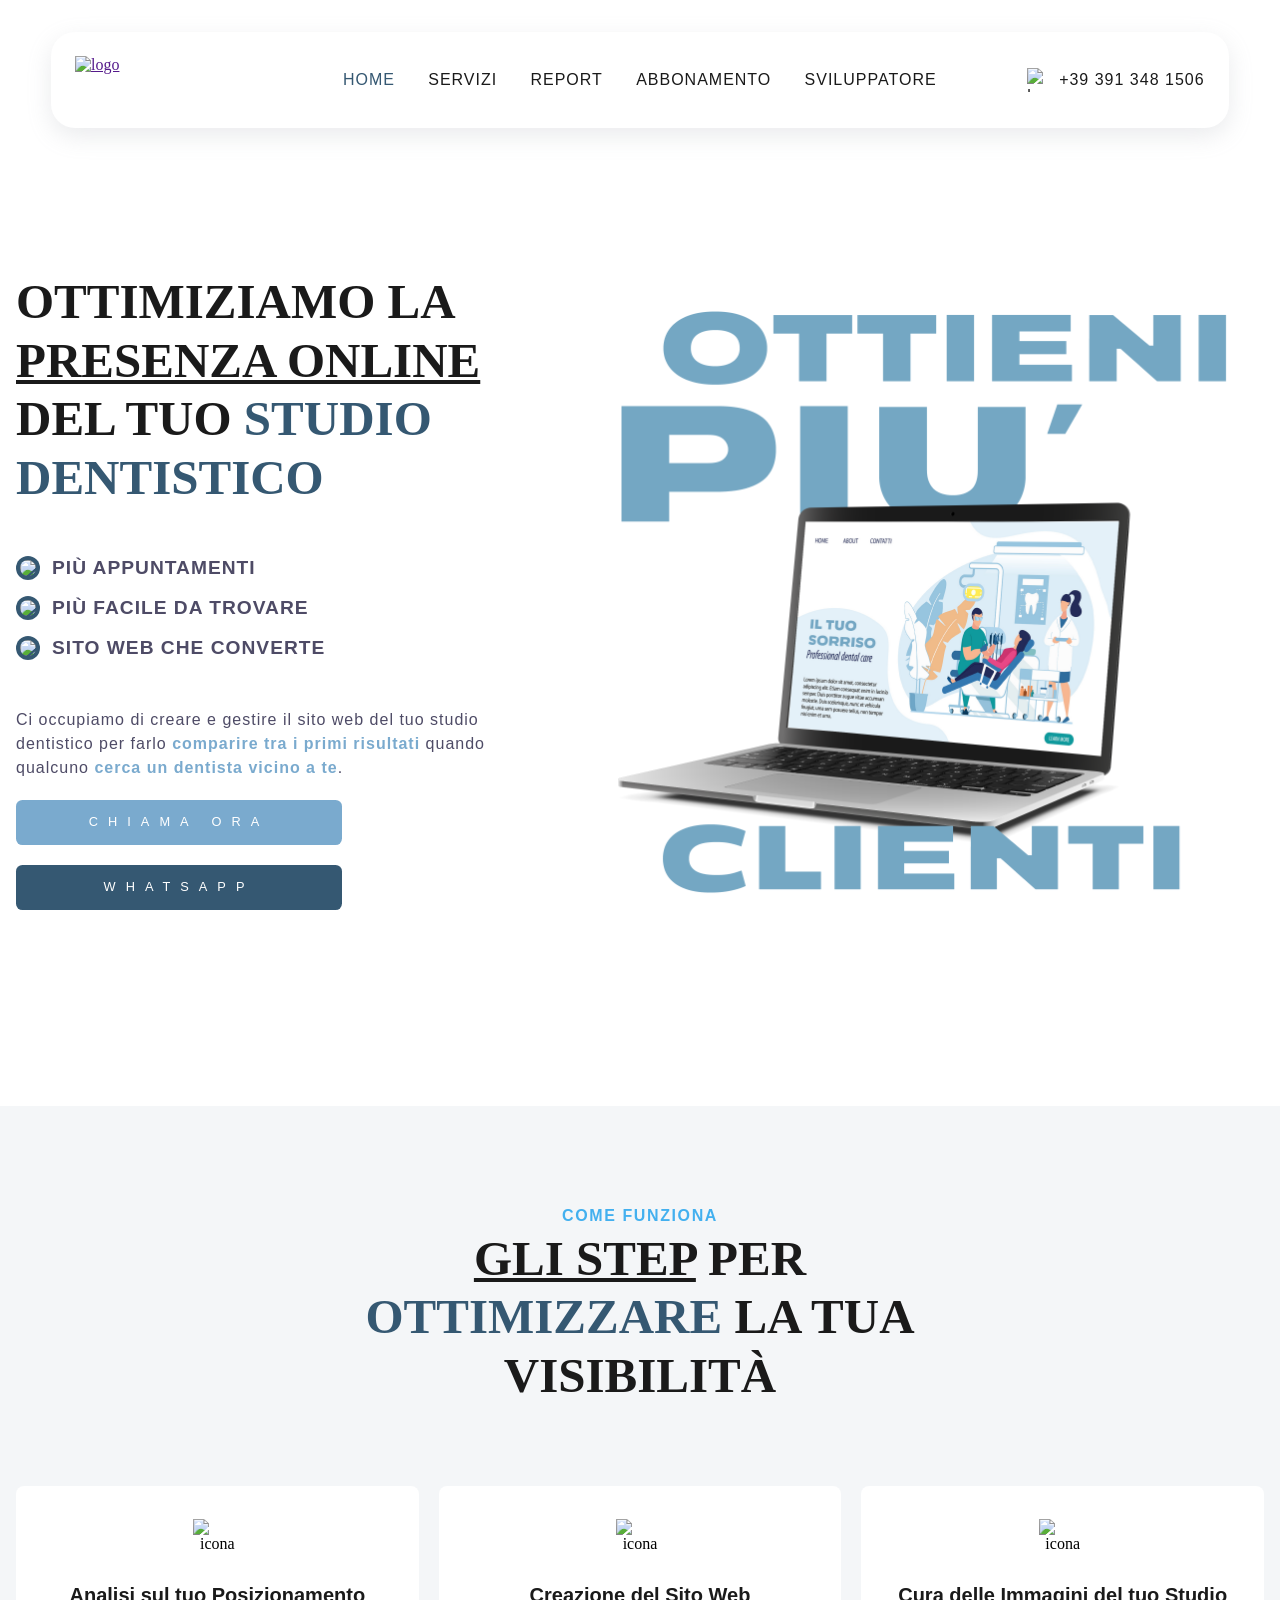
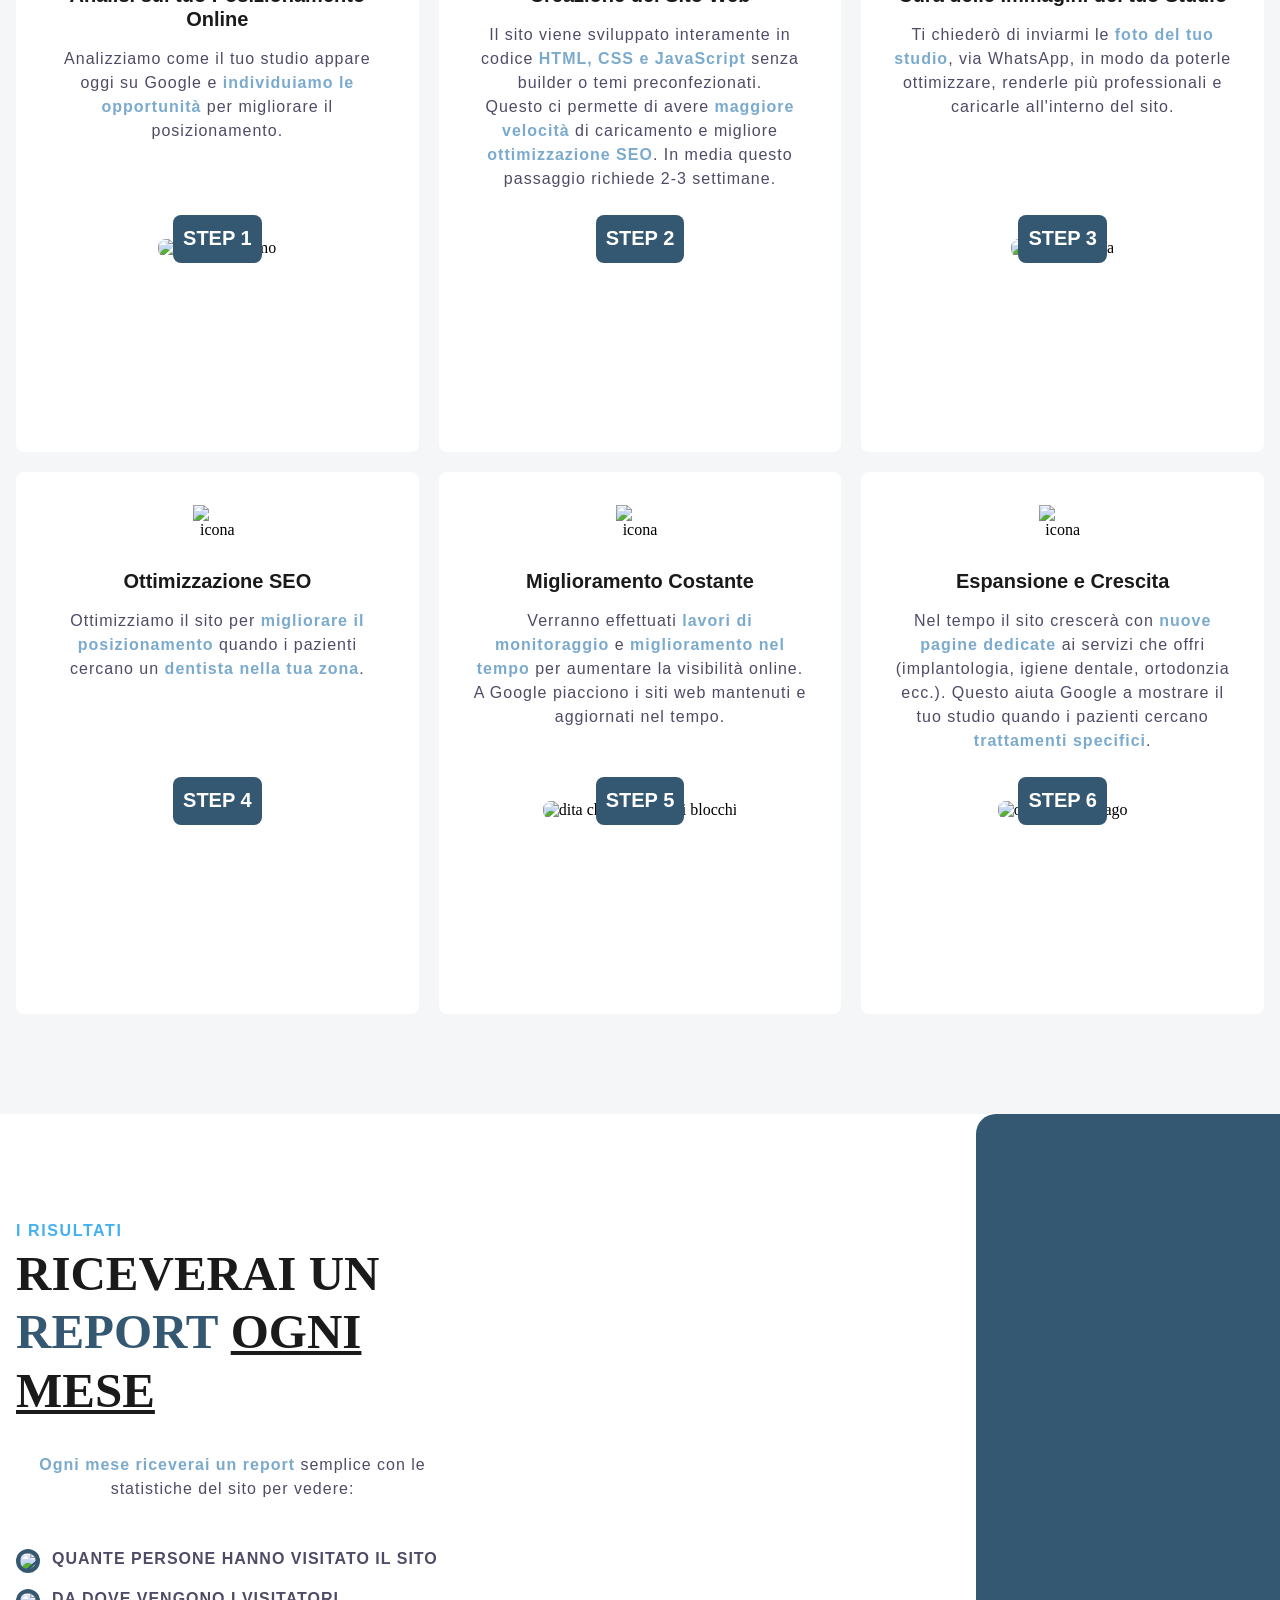
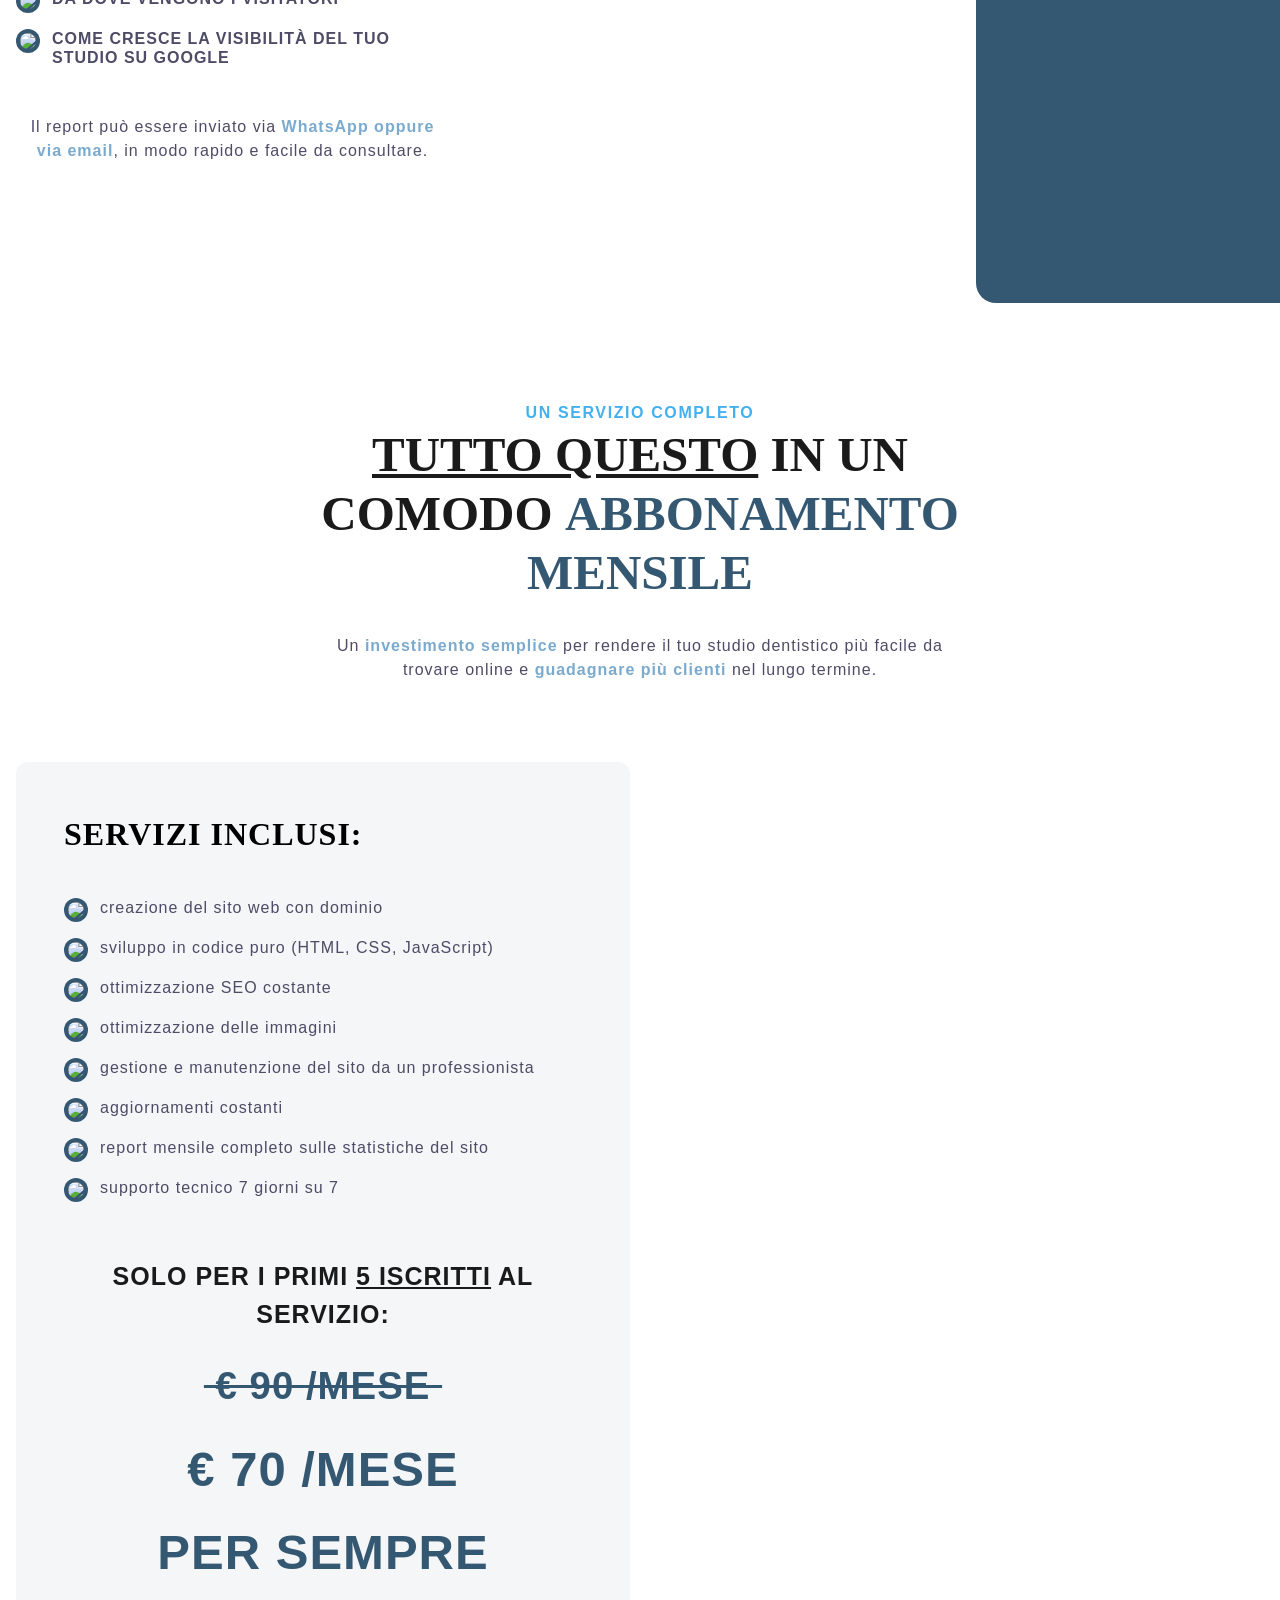
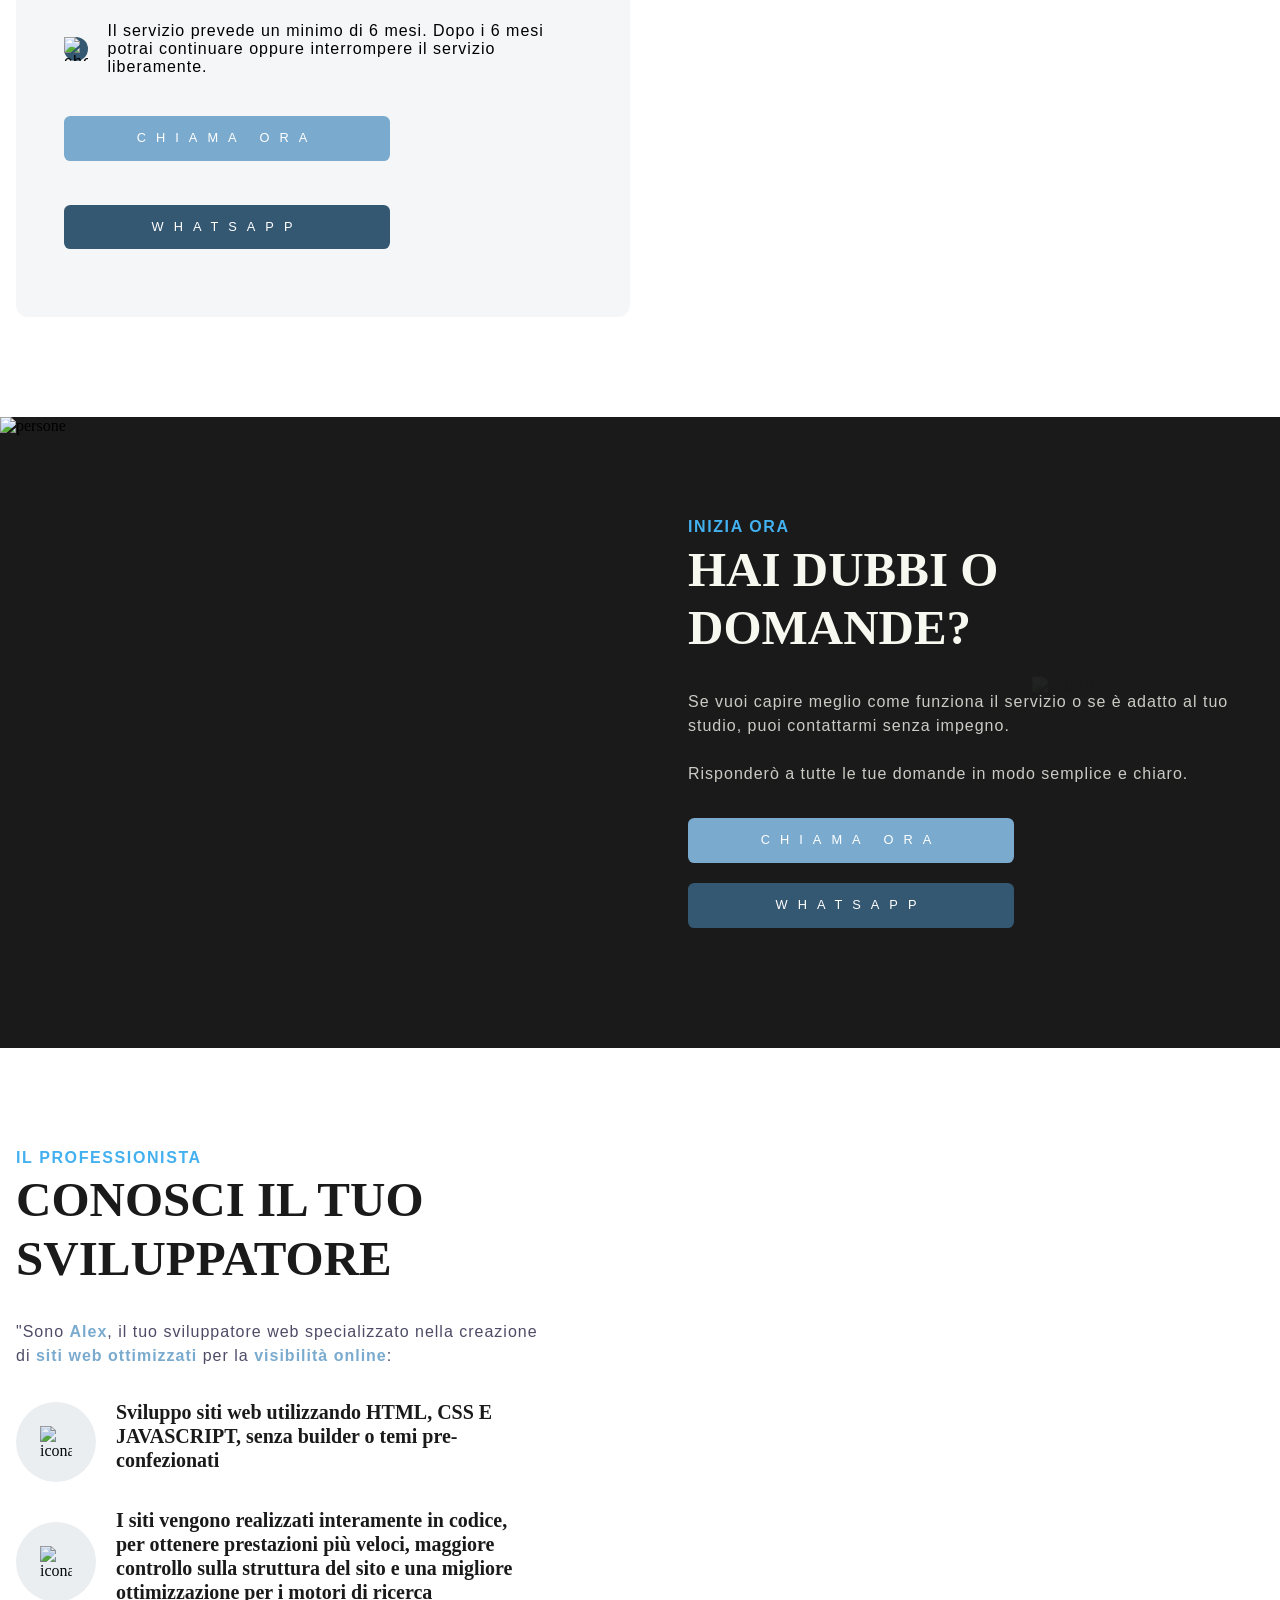
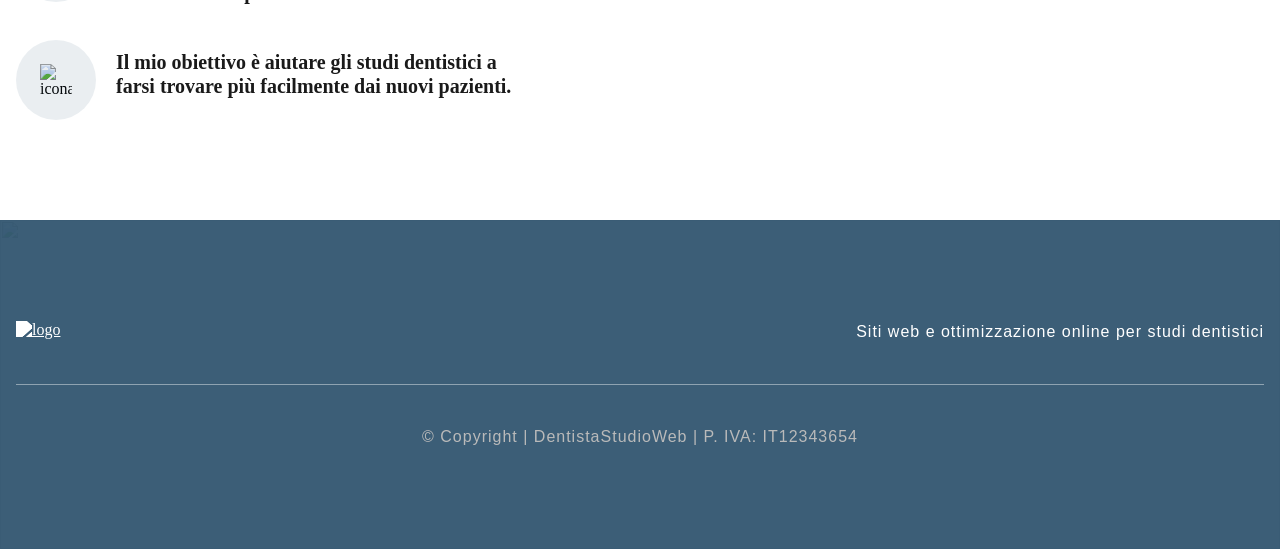
==== index.html @ 7b47ab95 "Merge pull request #13 from A1exander08/modifiche-report report modifiche" ====
<!DOCTYPE html>
<html lang="it">
   <head>
      <meta charset="UTF-8">
      <meta name="viewport" content="width=device-width, initial-scale=1.0">
      <title>Migliora la Visibilità del tuo Studio Dentistico | DentistaStudioWeb</title>
      <link rel="stylesheet" href="css/style.css" type="text/css">
      <link rel="stylesheet" href="css/globals.css" type="text/css">
   </head>
   <body>
      <!-- ============================================ -->
      <!--                   HEADER                     -->
      <!-- ============================================ -->
      <header id="cs-navigation">
         <div class="cs-container">
            <a href="" class="cs-logo" aria-label="torna in home">
                  <img src="images/logo.png" alt="logo" width="210" height="29" aria-hidden="true" decoding="async">
            </a>
            <nav class="cs-nav" role="navigation">
                  <button class="cs-toggle" aria-label="mobile menu toggle">
                     <div class="cs-box" aria-hidden="true">
                        <span class="cs-line cs-line1" aria-hidden="true"></span>
                        <span class="cs-line cs-line2" aria-hidden="true"></span>
                        <span class="cs-line cs-line3" aria-hidden="true"></span>
                     </div>
                  </button>
                  <div class="cs-ul-wrapper">
                     <ul id="cs-expanded" class="cs-ul" aria-expanded="false">
                        <li class="cs-li">
                              <a href="/" class="cs-li-link cs-active">
                                 HOME
                              </a>
                        </li>
                        <li class="cs-li">
                              <a href="#steps-2013" class="cs-li-link">
                                 SERVIZI
                              </a>
                        </li>
                        <!-- <li class="cs-li cs-dropdown" tabindex="0">
                              <span class="cs-li-link">
                                 Servizi
                                 <img class="cs-drop-icon" src="https://csimg.nyc3.cdn.digitaloceanspaces.com/Icons/down-gold.svg" alt="dropdown icon" width="15" height="15" decoding="async" aria-hidden="true">
                              </span>
                              <ul class="cs-drop-ul">
                                 <li class="cs-drop-li">
                                    <a href="" class="cs-li-link cs-drop-link">Web Design</a>
                                 </li>
                                 <li class="cs-drop-li">
                                    <a href="" class="cs-li-link cs-drop-link">SEO</a>
                                 </li>
                              </ul>
                        </li> -->
                        <li class="cs-li">
                              <a href="#sbsr-1279" class="cs-li-link">
                                 REPORT
                              </a>
                        </li>
                        <li class="cs-li">
                              <a href="#pricing-2421" class="cs-li-link">
                                 ABBONAMENTO
                              </a>
                        </li>
                        <li class="cs-li">
                              <a href="#sbsr-1432" class="cs-li-link">
                                 SVILUPPATORE
                              </a>
                        </li>
                     </ul>
                  </div>
            </nav>
            <div class="cs-contact-group">
                  <a href="tel:+393913481506" class="cs-phone">
                     <img class="cs-phone-icon" src="https://csimg.nyc3.cdn.digitaloceanspaces.com/Icons/phone-1a.svg" alt="logo" width="24" height="24" aria-hidden="true" decoding="async">
                     +39 391 348 1506
                  </a>
                  
                  <div class="cs-social">
                     <a href="https://wa.me/3913481506" class="cs-social-link">
                        <img class="cs-social-icon" src="images/whatsapp-icon.svg" alt="logo" width="12" height="12" aria-hidden="true" decoding="async">
                     </a>
                     <a href="https://wa.me/3913481506" class="cs-phone">WHATSAPP</a>
                  </div>
            </div>
         </div>
      </header>

      <!-- ============================================ -->
      <!--                     HERO                     -->
      <!-- ============================================ -->
      <section id="hero-1951">
         <div class="cs-container">
            <div class="cs-content">
                  <h2 class="cs-title">OTTIMIZIAMO LA <u>PRESENZA ONLINE</u> DEL TUO <span class="primary">STUDIO DENTISTICO</span></h2>
                  <!-- <h2 class="cs-title"><u>FATTI TROVARE SU GOOGLE</u> DAI PAZIENTI CHE CERCANO UN <span class="primary">DENTISTA NELLA TUA ZONA</span></span></h2> -->
                  <ul class="cs-ul">
                     <li class="cs-li">
                        <img class="cs-icon" loading="lazy" decoding="async" src="https://nyc3.digitaloceanspaces.com/csimages2/Images/Icons/white-check.svg" alt="icona grafica" width="16" height="16" />
                        più appuntamenti
                     </li>
                     <li class="cs-li">
                        <img class="cs-icon" loading="lazy" decoding="async" src="https://nyc3.digitaloceanspaces.com/csimages2/Images/Icons/white-check.svg" alt="icona grafica" width="16" height="16" />
                        più facile da trovare
                     </li>
                     <li class="cs-li">
                        <img class="cs-icon" loading="lazy" decoding="async" src="https://nyc3.digitaloceanspaces.com/csimages2/Images/Icons/white-check.svg" alt="icona grafica" width="16" height="16" />
                        sito web che converte
                     </li>
                  </ul>
                  <p class="cs-text">
                     Ci occupiamo di creare e gestire il sito web del tuo studio dentistico per 
                     farlo <span class="primarylight">comparire tra i primi risultati</span> quando 
                     qualcuno <span class="primarylight">cerca un dentista vicino a te</span>.
                  </p>
                  <a class="btn-main variante" href="">Chiama Ora</a>
                  <a class="btn-main" href="">WhatsApp</a>
                  <!-- <div class="cs-reviews">
                     <div class="cs-reviews-flex">
                        <img class="cs-reviews-img" decoding="async" fetchpriority="high" src="https://csimg.nyc3.cdn.digitaloceanspaces.com/Images/People/hero-profile1.png" alt="icona" width="48" height="48">
                        <img class="cs-reviews-img" decoding="async" fetchpriority="high" src="https://csimg.nyc3.cdn.digitaloceanspaces.com/Images/People/hero-profile2.png" alt="icona" width="48" height="48">
                        <img class="cs-reviews-img" decoding="async" fetchpriority="high" src="https://csimg.nyc3.cdn.digitaloceanspaces.com/Images/People/hero-profile3.png" alt="icona" width="48" height="48">
                        <img class="cs-reviews-img" decoding="async" fetchpriority="high" src="https://csimg.nyc3.cdn.digitaloceanspaces.com/Images/People/hero-profile4.png" alt="icona" width="48" height="48">
                        <span class="cs-reviews-number">+4k</span>
                     </div>
                     <div class="cs-flex">
                        <h3 class="cs-rating">+ NUOVI CLIENTI<img class="cs-rating-icon" src="https://csimg.nyc3.cdn.digitaloceanspaces.com/Images/Icons/lil-star.svg" alt="stella" width="16" height="16" loading="lazy" decoding="async">5.0</h3>
                        <p class="cs-reviews-text">+ APPUNTAMENTI</p>
                     </div>
                  </div> -->
            </div>
            <div class="cs-image-group">
               <source media="(max-width: 600px)" srcset="images/hero-5.png">
               <source media="(min-width: 601px)" srcset="images/hero-5.png">
               <img class="hero-img" src="images/hero-5.png" alt="">
            </div>
         </div>
      </section>

      <!-- ============================================ -->
      <!--                   STEPS                      -->
      <!-- ============================================ -->
      <section id="steps-2013">
         <div class="cs-container">
            <div class="cs-content">
                  <span class="cs-topper">Come Funziona</span>
                  <h2 class="cs-title"><u>GLI STEP</u> PER <span class="primary">OTTIMIZZARE</span> LA TUA VISIBILITÀ</h2>
                  <!-- <p class="cs-text">
                     Tu cresci e la tua presenza online cresce con te. Ecco quello che facciamo per portarla ai livelli che merita.
                  </p> -->
            </div>
            <ul class="cs-card-group">
                  <!-- analisi -->
                  <li class="cs-item">
                     <img class="cs-icon" src="images/icona-servizi01.png" alt="icona" width="20" height="20" loading="lazy" decoding="async">
                     <h3 class="cs-h3">Analisi sul tuo Posizionamento Online</h3>
                     <p class="cs-item-text">
                        Analizziamo come il tuo studio appare oggi su 
                        Google e <span class="primarylight">individuiamo le opportunità</span> per migliorare il posizionamento.
                     </p>
                     <div class="cs-number-wrapper">
                        <span class="cs-number">STEP 1</span>
                     </div>
                     <picture class="cs-picture">
                        <source media="(max-width: 600px)" srcset="images/pic-servizi01.jpg">
                        <source media="(min-width: 601px)" srcset="images/pic-servizi01.jpg">
                        <img loading="lazy" decoding="async" src="images/pic-servizi01.jpg" alt="google schermo" width="48" height="48">
                     </picture>
                  </li>
                  <!-- creazione sito web -->
                  <li class="cs-item">
                     <img class="cs-icon" src="images/icona-servizi02.png" alt="icona" width="20" height="20" loading="lazy" decoding="async">
                     <h3 class="cs-h3">Creazione del Sito Web</h3>
                     <p class="cs-item-text">
                        Il sito viene sviluppato interamente in 
                        codice <span class="primarylight">HTML, CSS e JavaScript</span> senza builder o temi preconfezionati.<br>
                        Questo ci permette di avere <span class="primarylight">maggiore velocità</span> di 
                        caricamento e migliore <span class="primarylight">ottimizzazione SEO</span>.
                        In media questo passaggio richiede 2-3 settimane.
                     </p>
                     <div class="cs-number-wrapper">
                        <span class="cs-number">STEP 2</span>
                     </div>
                     <picture class="cs-picture">
                        <source media="(max-width: 600px)" srcset="images/pic-servizi02.jpg">
                        <source media="(min-width: 601px)" srcset="images/pic-servizi02.jpg">
                        <img loading="lazy" decoding="async" src="images/pic-servizi02.jpg" alt="computer" width="48" height="48">
                     </picture>
                  </li>
                  <!-- ottimizzazione immagini -->
                  <li class="cs-item">
                     <img class="cs-icon" src="images/icona-servizi03.png" alt="icona" width="20" height="20" loading="lazy" decoding="async">
                     <h3 class="cs-h3">Cura delle Immagini del tuo Studio</h3>
                     <p class="cs-item-text">
                        Ti chiederò di inviarmi le <span class="primarylight">foto del tuo studio</span>, via WhatsApp, in modo da poterle ottimizzare, renderle più 
                        professionali e caricarle all&apos;interno del sito.
                     </p>
                     <div class="cs-number-wrapper">
                        <span class="cs-number">STEP 3</span>
                     </div>
                     <picture class="cs-picture">
                        <source media="(max-width: 600px)" srcset="images/pic-servizi03.jpg">
                        <source media="(min-width: 601px)" srcset="images/pic-servizi03.jpg">
                        <img loading="lazy" decoding="async" src="images/pic-servizi03.jpg" alt="sorriso donna" width="48" height="48">
                     </picture>
                  </li>
                  <!-- ottimizzazione SEO -->
                  <li class="cs-item">
                     <img class="cs-icon" src="images/icona-servizi04.png" alt="icona" width="20" height="20" loading="lazy" decoding="async">
                     <h3 class="cs-h3">Ottimizzazione SEO</h3>
                     <p class="cs-item-text">
                        Ottimizziamo il sito per <span class="primarylight">migliorare il posizionamento</span> quando i 
                        pazienti cercano un <span class="primarylight">dentista nella tua zona</span>.
                     </p>
                     <div class="cs-number-wrapper">
                        <span class="cs-number">STEP 4</span>
                     </div>
                     <picture class="cs-picture">
                        <source media="(max-width: 600px)" srcset="images/pic-servizi04.jpg">
                        <source media="(min-width: 601px)" srcset="images/pic-servizi04.jpg">
                        <img loading="lazy" decoding="async" src="images/pic-servizi04.jpg" alt="calamita" width="48" height="48">
                     </picture>
                  </li>
                  <!-- miglioramento costante -->
                  <li class="cs-item">
                     <img class="cs-icon" src="images/icona-servizi05.png" alt="icona" width="20" height="20" loading="lazy" decoding="async">
                     <h3 class="cs-h3">Miglioramento Costante</h3>
                     <p class="cs-item-text">
                        Verranno effettuati <span class="primarylight">lavori di monitoraggio</span> 
                        e <span class="primarylight">miglioramento nel tempo</span> per aumentare la visibilità online.
                        A Google piacciono i siti web mantenuti e aggiornati nel tempo.
                     </p>
                     <div class="cs-number-wrapper">
                        <span class="cs-number">STEP 5</span>
                     </div>
                     <picture class="cs-picture">
                        <source media="(max-width: 600px)" srcset="images/pic-servizi05.jpg">
                        <source media="(min-width: 601px)" srcset="images/pic-servizi05.jpg">
                        <img loading="lazy" decoding="async" src="images/pic-servizi05.jpg" alt="dita che salgono dei blocchi" width="48" height="48">
                     </picture>
                  </li>
                  <!-- espansione -->
                  <li class="cs-item">
                     <img class="cs-icon" src="images/icona-servizi06.png" alt="icona" width="20" height="20" loading="lazy" decoding="async">
                     <h3 class="cs-h3">Espansione e Crescita</h3>
                     <p class="cs-item-text">
                        Nel tempo il sito crescerà con <span class="primarylight">nuove pagine dedicate</span> ai servizi 
                        che offri (implantologia, igiene dentale, ortodonzia ecc.).
                        Questo aiuta Google a mostrare il tuo studio quando i pazienti cercano <span class="primarylight">trattamenti specifici</span>.
                     </p>
                     <div class="cs-number-wrapper">
                        <span class="cs-number">STEP 6</span>
                     </div>
                     <picture class="cs-picture">
                        <source media="(max-width: 600px)" srcset="images/pic-servizi06.jpg">
                        <source media="(min-width: 601px)" srcset="images/pic-servizi06.jpg">
                        <img loading="lazy" decoding="async" src="images/pic-servizi06.jpg" alt="onde cerchio lago" width="48" height="48">
                     </picture>
                  </li>
            </ul>
         </div>
      </section>

      <!-- ============================================ -->
      <!--                    REPORT                    -->
      <!-- ============================================ -->
      <section id="sbsr-1279">
         <div class="cs-container">
            <picture class="cs-picture">
                  <source media="(max-width: 600px)" srcset="images/report-m.png">
                  <source media="(min-width: 601px)" srcset="images/report.png">
                  <img loading="lazy" decoding="async" src="images/report.png" alt="report" width="738" height="598">
            </picture>
            <div class="cs-content">
                  <div class="cs-flex">
                     <span class="cs-topper">i risultati</span>
                     <h2 class="cs-title">RICEVERAI UN <span class="primary">REPORT</span> <u>OGNI MESE</u></h2>
                  </div>
                  <p class="cs-text">
                     <span class="primarylight">Ogni mese riceverai un report</span> semplice con le statistiche del sito per vedere:
                  </p>
                  <ul class="cs-ul">
                     <li class="cs-li">
                        <img class="cs-icon" loading="lazy" decoding="async" src="https://nyc3.digitaloceanspaces.com/csimages2/Images/Icons/white-check.svg" alt="icona grafica" width="16" height="16" />
                        Quante persone hanno visitato il sito
                     </li>
                     <li class="cs-li">
                        <img class="cs-icon" loading="lazy" decoding="async" src="https://nyc3.digitaloceanspaces.com/csimages2/Images/Icons/white-check.svg" alt="icona grafica" width="16" height="16" />
                        Da dove vengono i visitatori
                     </li>
                     <li class="cs-li">
                        <img class="cs-icon" loading="lazy" decoding="async" src="https://nyc3.digitaloceanspaces.com/csimages2/Images/Icons/white-check.svg" alt="icona grafica" width="16" height="16" />
                        Come cresce la visibilità del tuo studio su Google
                     </li>
                  </ul>
                  <p class="cs-text">
                     Il report può essere inviato via <span class="primarylight">WhatsApp oppure via email</span>, in modo rapido e facile da consultare.
                  </p>
            </div>
         </div>
         <picture class="cs-background">
            <source media="(max-width: 600px)" srcset="https://csimg.nyc3.cdn.digitaloceanspaces.com/Images/Graphics/white-waves-m.svg">
            <source media="(min-width: 601px)" srcset="https://csimg.nyc3.cdn.digitaloceanspaces.com/Images/Graphics/white-waves.svg">
            <img loading="lazy" decoding="async" src="https://csimg.nyc3.cdn.digitaloceanspaces.com/Images/Graphics/white-waves.svg" alt="" width="960" height="839">
         </picture>
      </section>

      <!-- ============================================ -->
      <!--                   PREZZI                     -->
      <!-- ============================================ -->
      <section id="pricing-2421">
         <div class="cs-container">
            <div class="cs-content">
               <span class="cs-topper">Un servizio completo</span>
               <h2 class="cs-title"><u>TUTTO QUESTO</u> IN UN COMODO <span class="primary">ABBONAMENTO MENSILE</span></h2>
               <p class="cs-text">
                  Un <span class="primarylight">investimento semplice</span> per rendere il tuo studio dentistico più facile da 
                  trovare online e <span class="primarylight">guadagnare più clienti</span> nel lungo termine.
               </p>
            </div>
            <div class="cs-wrapper">
               <!-- card right -->
               <!-- <div class="cs-button-group">
                  <div class="cs-button">
                     <span class="cs-discount">SCONTO 22%</span>
                     <span class="cs-plan">SOLO PER I PRIMI <u>5 ISCRITTI</u>:</span>
                     <span class="cs-price"><del class="cs-price-removed">&nbsp;€ 90&nbsp;<span class="cs-price-small">/MESE&nbsp;</span></del></span>
                     <span class="cs-price">€ 70&nbsp;<span class="cs-price-small">/MESE</span></span>
                     <span class="cs-price">PER SEMPRE</span>
                     <div class="disclaimer">
                        <picture class="cs-check-wrapper">
                        <img class="cs-check" src="https://nyc3.digitaloceanspaces.com/csimages2/Images/Icons/white-check.svg" alt="check" height="24" width="24" loading="lazy" decoding="async" />
                     </picture>
                     <p>Il servizio prevede un minimo di 6 mesi. Dopo i 6 mesi potrai continuare oppure interrompere il servizio liberamente.</p>
                     </div>
                  </div>
               </div> -->
               <!--Card left-->
               <div class="cs-button-group">
                  <div class="cs-card cs-button">
                     <span class="cs-package">SERVIZI INCLUSI:</span>
                     <ul class="cs-ul">
                        <li class="cs-li">
                           <img class="cs-icon" loading="lazy" decoding="async" src="https://nyc3.digitaloceanspaces.com/csimages2/Images/Icons/white-check.svg" alt="icona grafica" width="16" height="16" />
                           creazione del sito web con dominio
                        </li>
                        <li class="cs-li">
                           <img class="cs-icon" loading="lazy" decoding="async" src="https://nyc3.digitaloceanspaces.com/csimages2/Images/Icons/white-check.svg" alt="icona grafica" width="16" height="16" />
                           sviluppo in codice puro (HTML, CSS, JavaScript)
                        </li>
                        <li class="cs-li">
                           <img class="cs-icon" loading="lazy" decoding="async" src="https://nyc3.digitaloceanspaces.com/csimages2/Images/Icons/white-check.svg" alt="icona grafica" width="16" height="16" />
                           ottimizzazione SEO costante
                        </li>
                        <li class="cs-li">
                           <img class="cs-icon" loading="lazy" decoding="async" src="https://nyc3.digitaloceanspaces.com/csimages2/Images/Icons/white-check.svg" alt="icona grafica" width="16" height="16" />
                           ottimizzazione delle immagini
                        </li>
                        <li class="cs-li">
                           <img class="cs-icon" loading="lazy" decoding="async" src="https://nyc3.digitaloceanspaces.com/csimages2/Images/Icons/white-check.svg" alt="icona grafica" width="16" height="16" />
                           gestione e manutenzione del sito da un professionista
                        </li>
                        <li class="cs-li">
                           <img class="cs-icon" loading="lazy" decoding="async" src="https://nyc3.digitaloceanspaces.com/csimages2/Images/Icons/white-check.svg" alt="icona grafica" width="16" height="16" />
                           aggiornamenti costanti
                        </li>
                        <li class="cs-li">
                           <img class="cs-icon" loading="lazy" decoding="async" src="https://nyc3.digitaloceanspaces.com/csimages2/Images/Icons/white-check.svg" alt="icona grafica" width="16" height="16" />
                           report mensile completo sulle statistiche del sito
                        </li>
                        <li class="cs-li">
                           <img class="cs-icon" loading="lazy" decoding="async" src="https://nyc3.digitaloceanspaces.com/csimages2/Images/Icons/white-check.svg" alt="icona grafica" width="16" height="16" />
                           supporto tecnico 7 giorni su 7
                        </li>
                     </ul>
                     <span class="cs-plan">SOLO PER I PRIMI <u>5 ISCRITTI</u> AL SERVIZIO:</span>
                     <span class="cs-price"><del class="cs-price-removed">&nbsp;€ 90&nbsp;<span class="cs-price-small">/MESE&nbsp;</span></del></span>
                     <span class="cs-price">€ 70&nbsp;<span class="cs-price-small">/MESE</span></span>
                     <span class="cs-price">PER SEMPRE</span>
                     <div class="disclaimer">
                        <picture class="cs-check-wrapper">
                           <img class="cs-check" src="https://nyc3.digitaloceanspaces.com/csimages2/Images/Icons/white-check.svg" alt="check" height="24" width="24" loading="lazy" decoding="async" />
                        </picture>
                        <p>Il servizio prevede un minimo di 6 mesi. Dopo i 6 mesi potrai continuare oppure interrompere il servizio liberamente.</p>
                     </div>
                     <a class="btn-main variante" href="">Chiama Ora</a>
                     <a class="btn-main" href="">WhatsApp</a>
                  </div>
               </div>
            </div>
         </div>
      </section>

      <!-- ============================================ -->
      <!--                    CTA                       -->
      <!-- ============================================ -->
      <section id="subscribe-1718">
         <div class="cs-container">
            <div class="cs-content">
                  <span class="cs-topper">Inizia Ora</span>
                  <h2 class="cs-title">HAI DUBBI O DOMANDE?</h2>
                  <p class="cs-text">
                     Se vuoi capire meglio come funziona il servizio o se è adatto al tuo studio, puoi contattarmi senza impegno.<br><br>
                     Risponderò a tutte le tue domande in modo semplice e chiaro.
                  </p>
                  <a class="btn-main variante" href="">Chiama Ora</a>
                  <a class="btn-main" href="">WhatsApp</a>
                  <img class="cs-floater" loading="lazy" decoding="async" src="https://csimg.nyc3.cdn.digitaloceanspaces.com/Images/Graphics/white-spiral.svg" alt="grafico" width="1920" height="486" aria-hidden="true">
            </div>
         </div>
         <picture class="cs-background">
            <source media="(max-width: 600px)" srcset="https://csimg.nyc3.cdn.digitaloceanspaces.com/Images/People/people1.jpg">
            <source media="(min-width: 601px)" srcset="https://csimg.nyc3.cdn.digitaloceanspaces.com/Images/People/people1.jpg">
            <img loading="lazy" decoding="async" src="https://csimg.nyc3.cdn.digitaloceanspaces.com/Images/People/people1.jpg" alt="persone" width="1920" height="486" aria-hidden="true">
         </picture>
      </section>

      <!-- ============================================ -->
      <!--                  CHI SONO                    -->
      <!-- ============================================ -->
      <section id="sbsr-1432">
         <div class="cs-container">
            <div class="cs-image-group">
                  <picture class="cs-person">
                     <source media="(max-width: 600px)" srcset="images/alex.png">
                     <source media="(min-width: 601px)" srcset="images/alex.png">
                     <img loading="lazy" decoding="async" src="images/alex.png" alt="volontario" width="702" height="617">
                  </picture>
            </div>
            <div class="cs-content">
                  <span class="cs-topper">il professionista</span>
                  <h2 class="cs-title">CONOSCI IL TUO SVILUPPATORE</h2>
                  <p class="cs-text">
                     "Sono <span class="primarylight">Alex</span>, il tuo sviluppatore web specializzato nella 
                     creazione di <span class="primarylight">siti web ottimizzati</span> per la <span class="primarylight">visibilità online</span>:
                  </p>
                  <ul class="cs-card-group">
                     <li class="cs-li">
                        <picture class="cs-li-picture">
                              <img class="cs-li-icon" src="images/icona-chisono01.png" decoding="async" alt="icona" width="32" height="32" loading="lazy">
                        </picture>
                        <div class="cs-flex">
                              <h3 class="cs-h3">Sviluppo siti web utilizzando HTML, CSS E JAVASCRIPT, senza builder o temi pre-confezionati</h3>
                        </div>
                     </li>
                     <li class="cs-li">
                        <picture class="cs-li-picture">
                              <img class="cs-li-icon" src="images/icona-chisono02.png" decoding="async" alt="icona" width="32" height="32" loading="lazy">
                        </picture>
                        <div class="cs-flex">
                              <h3 class="cs-h3">
                                 I siti vengono realizzati interamente in codice, per ottenere prestazioni più veloci, 
                                 maggiore controllo sulla struttura del sito e una
                                 migliore ottimizzazione per i motori di ricerca
                              </h3>
                        </div>
                     </li>
                     <li class="cs-li">
                        <picture class="cs-li-picture">
                              <img class="cs-li-icon" src="images/icona-chisono03.png" decoding="async" alt="icona" width="32" height="32" loading="lazy">
                        </picture>
                        <div class="cs-flex">
                              <h3 class="cs-h3">
                                 Il mio obiettivo è aiutare gli studi dentistici a farsi trovare più facilmente dai nuovi pazienti.
                              </h3>
                        </div>
                     </li>
                  </ul>             
            </div>
         </div>
      </section>

      <!-- ============================================ -->
      <!--                  Footer                      -->
      <!-- ============================================ -->
      <footer id="footer-1147">
         <div class="cs-container">
            <div class="cs-top">
                  <a aria-label="go back to home" class="cs-logo" href="/">
                     <img class="cs-logo-img" src="images/logo.png" alt="logo" loading="lazy" decoding="async" width="210" height="29">
                  </a>
                  <ul class="cs-ul">
                     <li class="cs-li">
                        <p class="cs-link">Siti web e ottimizzazione online per studi dentistici</p>
                     </li>
                     <!-- <li class="cs-li">
                        <a href="" class="cs-link">Chi Siamo</a>
                     </li>
                     <li class="cs-li">
                        <a href="" class="cs-link">Servizi</a>
                     </li>
                     <li class="cs-li">
                        <a href="" class="cs-link">Progetti</a>
                     </li>
                     <li class="cs-li">
                        <a href="" class="cs-link">Eventi</a>
                     </li>
                     <li class="cs-li">
                        <a href="" class="cs-link">Blog</a>
                     </li>
                     <li class="cs-li">
                        <a href="" class="cs-link">Contatti</a>
                     </li> -->
                  </ul>
            </div>
            <div class="cs-bottom">
                  <!-- <ul class="cs-social">
                     <li class="cs-social-li">
                        <a href="" class="cs-social-link" aria-label="facebook" target="_blank" rel="noopener">
                              <img class="cs-social-icon cs-default" src="https://csimg.nyc3.cdn.digitaloceanspaces.com/Icons/facebook-white.svg" alt="icona social" loading="lazy" decoding="async" width="12" height="12">
                        </a>
                     </li>
                     <li class="cs-social-li">
                        <a href="" class="cs-social-link" aria-label="twitter" target="_blank" rel="noopener">
                              <img class="cs-social-icon cs-default" src="https://csimg.nyc3.cdn.digitaloceanspaces.com/Icons/twitter-white.svg" alt="icona social" loading="lazy" decoding="async" width="12" height="12">
                        </a>
                     </li>
                     <li class="cs-social-li">
                        <a href="" class="cs-social-link" aria-label="instagram" target="_blank" rel="noopener">
                              <img class="cs-social-icon cs-default" src="https://csimg.nyc3.cdn.digitaloceanspaces.com/Icons/instagram-transparent.svg" alt="icona social" loading="lazy" decoding="async" width="12" height="12">
                        </a>
                     </li>
                     <li class="cs-social-li">
                        <a href="" class="cs-social-link" aria-label="twitter" target="_blank" rel="noopener">
                              <img class="cs-social-icon cs-default" src="https://csimg.nyc3.cdn.digitaloceanspaces.com/Icons/youtube-transparent2.svg" alt="icona social" loading="lazy" decoding="async" width="12" height="12">
                        </a>
                     </li>
                  </ul> -->
                  <span class="cs-copyright">
                     © Copyright | DentistaStudioWeb | P. IVA: IT12343654
                  </span>
            </div>
         </div>
         <picture class="cs-background">
            <source media="(max-width: 600px)" srcset="https://csimg.nyc3.cdn.digitaloceanspaces.com/Images/People/kids2.jpg">
            <source media="(min-width: 601px)" srcset="https://csimg.nyc3.cdn.digitaloceanspaces.com/Images/People/kids2.jpg">
            <img loading="lazy" decoding="async" src="https://csimg.nyc3.cdn.digitaloceanspaces.com/Images/People/kids2.jpg" alt="" width="1280" height="568">
         </picture>
      </footer>

      <script src="js/custom.js"></script>
   </body>
</html>
---- css/style.css ----
#steps-2013,
#sbsr-1279,
#pricing-2421,
#sbsr-1432 {
  scroll-margin-top: 120px;
}

/*-- -------------------------- -->
<---       Mobile Navbar        -->
<--- -------------------------- -*/

/* Mobile - 1023px */
@media only screen and (max-width: 63.9375rem) {
  body {
    position: relative;
    z-index: 1;
  }

  body:before {
    content: '';
    width: 100%;
    height: 0%;
    background: var(--primaryLight);
    opacity: 1;
    position: absolute;
    display: block;
    top: 0;
    left: 0;
    transition: height .3s;
    z-index: 1000;
  }

  body.scroll #cs-navigation {
    width: 100%;
    max-width: 100%;
    top: 0;
  }

  body.scroll #cs-navigation:before {
    border-radius: 0;
  }

  body.scroll #cs-navigation .cs-ul-wrapper {
    top: 100%;
  }

  body.cs-open {
    overflow: hidden;
  }

  body.cs-open:before {
    height: 100%;
  }

  #cs-navigation {
    width: 94%;
    max-width: 80rem;
    padding: clamp(0.75rem, 2vw, 1.5rem);
    box-sizing: border-box;
    border-radius: clamp(0.75rem, 2vw, 1.5rem);
    position: sticky;
    top: 2rem;
    left: 3%;
    z-index: 10000;
    transition: top 0.3s, border-radius 0.3s, width 0.3s, max-width 0.3s;
  }

  #cs-navigation:before {
    content: '';
    width: 100%;
    height: 100%;
    background: #fff;
    border-radius: clamp(0.75rem, 2vw, 1.5rem);
    box-shadow: rgba(149, 157, 165, 0.2) 0px 8px 24px;
    opacity: 1;
    position: absolute;
    display: block;
    top: 0;
    left: 50%;
    transform: translateX(-50%);
    transition: transform 0.2s, border-radius 0.3s ease-in-out;
  }

  #cs-navigation.cs-active:before {
    transform: translateX(-50%) scale(1.03);
  }

  #cs-navigation.cs-active .cs-ul-wrapper {
    opacity: 1;
    transform: scaleY(1);
  }

  #cs-navigation.cs-active .cs-toggle {
    transform: rotate(180deg);
  }

  #cs-navigation.cs-active .cs-li {
    transform: translateY(0);
    opacity: 1;
  }

  #cs-navigation .cs-container {
    width: 100%;
    display: flex;
    justify-content: flex-end;
    align-items: center;
    gap: 1.5rem;
  }

  #cs-navigation .cs-logo {
    width: auto;
    max-width: 12.5rem;
    height: 100%;
    margin: 0 auto 0 0;
    padding: 0;
    box-sizing: border-box;
    display: flex;
    justify-content: flex-start;
    align-items: center;
    z-index: 10;

  }

  #cs-navigation .cs-logo img {
    width: 100%;
    height: 100%;
    object-fit: contain;
  }

  #cs-navigation .cs-toggle {
    width: 3.5rem;
    height: 3.5rem;
    margin: 0 0 0 auto;
    border-radius: 0.25rem;
    background-color: var(--primary);
    border: none;
    display: flex;
    justify-content: center;
    align-items: center;
    position: relative;
    z-index: 1;
    transition: transform .6s;
  }

  #cs-navigation .cs-nav {
    order: 3;

  }

  #cs-navigation .cs-contact-group {
    display: none;
    position: relative;
    z-index: 1;
  }

  #cs-navigation .cs-phone {
    font-size: 1rem;
    line-height: 1.5em;
    text-decoration: none;
    margin: 0;
    color: var(--headerColor);
    display: flex;
    justify-content: flex-start;
    align-items: center;
    gap: 0.5rem;
    transition: opacity 0.3s,
      color 0.3s;
    font-family: 'Segoe UI', Tahoma, Geneva, Verdana, sans-serif;
    letter-spacing: 1px;
  }

  #cs-navigation .cs-phone-icon {
    width: 1.5rem;
    height: auto;
    display: block;
  }

  #cs-navigation .cs-social {
    display: none;
  }

  #cs-navigation .cs-active .cs-line1 {
    top: 50%;
    transform: translate(-50%, -50%) rotate(225deg);
  }

  #cs-navigation .cs-active .cs-line2 {
    top: 50%;
    transform-origin: center;
    transform: translate(-50%, -50%) translateY(0) rotate(-225deg);
  }

  #cs-navigation .cs-active .cs-line3 {
    bottom: 100%;
    opacity: 0;
  }

  #cs-navigation .cs-box {
    width: clamp(1.5rem, 2vw, 1.75rem);
    height: 1rem;
    position: relative;
  }

  #cs-navigation .cs-line {
    width: 100%;
    height: 2px;
    border-radius: 2px;
    background-color: #FAFBFC;
    position: absolute;
    left: 50%;
    transform: translateX(-50%);
  }

  #cs-navigation .cs-line1 {
    top: 0;
    transform-origin: center;
    transition: transform .5s, top .3S, left .3S;
    animation-duration: .7s;
    animation-timing-function: ease;
    animation-fill-mode: forwards;
    animation-direction: normal;
  }

  #cs-navigation .cs-line2 {
    top: 50%;
    transform: translateX(-50%) translateY(-50%);
    transition: top .3s, left .3s, transform .5s;
    animation-duration: .7s;
    animation-timing-function: ease;
    animation-fill-mode: forwards;
    animation-direction: normal;
  }

  #cs-navigation .cs-line3 {
    bottom: 0;
    transition: bottom .3s, opacity .3s;
  }

  #cs-navigation .cs-ul-wrapper {
    width: 100%;
    height: 100vh;
    padding-bottom: 3rem;
    opacity: 0;
    overflow: hidden;
    position: absolute;
    top: 100%;
    left: 0;
    z-index: -1;
    transform: scaleY(0);
    transform-origin: top;
    transition: transform .4s, opacity .3s;
  }

  #cs-navigation .cs-ul {
    margin: 0;
    padding: 3rem 0 0 0;
    width: 100%;
    height: auto;
    max-height: 65vh;
    overflow: scroll;
    display: flex;
    justify-content: flex-start;
    flex-direction: column;
    align-items: center;
    gap: 1.25rem;
  }

  #cs-navigation .cs-li {
    list-style: none;
    margin-right: 0;
    transform: translateY(-4.375rem);
    opacity: 0;
    transition: transform .6s, opacity .9s;
  }

  #cs-navigation .cs-li:nth-of-type(1) {
    transition-delay: .05s;
  }

  #cs-navigation .cs-li:nth-of-type(2) {
    transition-delay: .1s;
  }

  #cs-navigation .cs-li:nth-of-type(3) {
    transition-delay: .15s;
  }

  #cs-navigation .cs-li:nth-of-type(4) {
    transition-delay: .2s;
  }

  #cs-navigation .cs-li:nth-of-type(5) {
    transition-delay: .25s;
  }

  #cs-navigation .cs-li:nth-of-type(6) {
    transition-delay: .3s;
  }

  #cs-navigation .cs-li:nth-of-type(7) {
    transition-delay: .35s;
  }

  #cs-navigation .cs-li:nth-of-type(8) {
    transition-delay: .4s;
  }

  #cs-navigation .cs-li:nth-of-type(9) {
    transition-delay: .45s;
  }

  #cs-navigation .cs-li-link {
    font-size: 1.5rem;
    line-height: 1.2em;
    text-decoration: none;
    margin: 0;
    color: var(--primary);
    display: inline-block;
    position: relative;
    font-family: 'Segoe UI', Tahoma, Geneva, Verdana, sans-serif;
    letter-spacing: 1px;
    background-color: white;
    padding: 8px 30px;
    border-radius: 20px;
    font-weight: 500;
  }

  #cs-navigation .cs-li-link.cs-active:before {
    display: block;
  }

  #cs-navigation .cs-button-solid {
    display: none;
  }
}

/* Tablet - 768px */
@media only screen and (min-width: 48rem) {
  #cs-navigation .cs-contact-group {
    display: block;
  }
}

/*-- -------------------------- -->
<---       Navbar Dropdown      -->
<--- -------------------------- -*/

/* Mobile - 1023px */
@media only screen and (max-width: 63.9375rem) {
  #cs-navigation .cs-li {
    text-align: center;
    width: 100%;
    display: block;
  }

  #cs-navigation .cs-dropdown {
    position: relative;
    color: var(--bodyTextColorWhite);
  }

  #cs-navigation .cs-dropdown.cs-active .cs-drop-ul {
    height: auto;
    opacity: 1;
    visibility: visible;
    margin: 0.75rem 0 0 0;
    padding: 0.75rem 0;
  }

  #cs-navigation .cs-dropdown.cs-active .cs-drop-link {
    opacity: 1;
  }

  #cs-navigation .cs-dropdown .cs-li-link {
    position: relative;
    transition: opacity .3s;
  }

  #cs-navigation .cs-drop-icon {
    width: 0.9375rem;
    height: auto;
    position: absolute;
    top: 50%;
    right: -1.25rem;
    transform: translateY(-50%);
  }

  #cs-navigation .cs-drop-ul {
    width: 100%;
    height: 0;
    margin: 0;
    padding: 0;
    background-color: var(--primary);
    border-radius: 1rem;
    overflow: hidden;
    opacity: 0;
    visibility: hidden;
    display: flex;
    justify-content: flex-start;
    flex-direction: column;
    align-items: center;
    gap: 0.75rem;
    transition: padding .3s, margin .3s, height .3s, opacity .3s, visibility .3s;
  }

  #cs-navigation .cs-drop-li {
    list-style: none;
  }

  #cs-navigation .cs-li-link.cs-drop-link {
    font-size: clamp(0.875rem, 2vw, 1.25rem);
    color: #fff;
  }
}

/* Desktop - 1024px */
@media only screen and (min-width: 64rem) {
  #cs-navigation .cs-dropdown {
    position: relative;
  }

  #cs-navigation .cs-dropdown:hover {
    cursor: pointer;
  }

  #cs-navigation .cs-dropdown:hover .cs-drop-ul {
    transform: scaleY(1);
    opacity: 1;
    visibility: visible;
  }

  #cs-navigation .cs-dropdown:hover .cs-drop-li {
    opacity: 1;
    transform: translateY(0);
  }

  #cs-navigation .cs-drop-icon {
    width: 0.9375rem;
    height: auto;
    display: inline-block;
  }

  #cs-navigation .cs-drop-ul {
    min-width: 12.5rem;
    margin: 0;
    padding: 0;
    background-color: #fff;
    border-radius: 0 0 1.5rem 1.5rem;
    overflow: hidden;
    opacity: 0;
    visibility: hidden;
    box-shadow: inset rgba(149, 157, 165, 0.1) 0px 8px 10px;
    border-bottom: 5px solid var(--primary);
    position: absolute;
    top: 100%;
    z-index: -100;
    transform: scaleY(0);
    transform-origin: top;
    transition: transform .3s, visibility .3s, opacity .3s;
  }

  #cs-navigation .cs-drop-li {
    list-style: none;
    font-size: 1rem;
    text-decoration: none;
    opacity: 0;
    width: 100%;
    height: auto;
    display: block;
    transform: translateY(-0.625rem);
    transition: opacity .6s, transform .6s;
  }

  #cs-navigation .cs-drop-li:nth-of-type(1) {
    transition-delay: .05s;
  }

  #cs-navigation .cs-drop-li:nth-of-type(2) {
    transition-delay: .1s;
  }

  #cs-navigation .cs-drop-li:nth-of-type(3) {
    transition-delay: .15s;
  }

  #cs-navigation .cs-drop-li:nth-of-type(4) {
    transition-delay: .2s;
  }

  #cs-navigation .cs-drop-li:nth-of-type(5) {
    transition-delay: .25s;
  }

  #cs-navigation .cs-drop-li:nth-of-type(6) {
    transition-delay: .3s;
  }

  #cs-navigation .cs-drop-li:nth-of-type(7) {
    transition-delay: .35s;
  }

  #cs-navigation .cs-drop-li:nth-of-type(8) {
    transition-delay: .4s;
  }

  #cs-navigation .cs-drop-li:nth-of-type(9) {
    transition-delay: .45s;
  }

  #cs-navigation .cs-li-link.cs-drop-link {
    text-transform: capitalize;
    white-space: nowrap;
    width: 100%;
    font-size: 1rem;
    line-height: 1.5em;
    text-decoration: none;
    padding: 0.75rem;
    box-sizing: border-box;
    color: var(--headerColor);
    display: block;
    transition: color 0.3s, background-color 0.3s;
  }

  #cs-navigation .cs-li-link.cs-drop-link:hover {
    background-color: var(--primary);
    color: var(--bodyTextColorWhite);
  }

  #cs-navigation .cs-li-link.cs-drop-link:before {
    display: none;
  }
}

/*-- -------------------------- -->
<---       Desktop Navbar       -->
<--- -------------------------- -*/

/* Desktop - 1024px */
@media only screen and (min-width: 64rem) {
  body.scroll #cs-navigation {
    width: 100%;
    max-width: 100%;
    border-radius: 0;
    top: 0;
    left: 0;
  }

  #cs-navigation {
    width: 92%;
    height: 6rem;
    padding: clamp(0.75rem, 2vw, 1.5rem) 0;
    box-sizing: border-box;
    background-color: #fff;
    box-shadow: rgba(149, 157, 165, 0.2) 0px 8px 24px;
    border-radius: clamp(0.75rem, 2vw, 1.5rem);
    display: flex;
    align-items: center;
    position: sticky;
    top: 2rem;
    left: 4%;
    z-index: 10000;
    /* transform: translateX(-50%); */
    transition: top 0.3s, left 0.3s, border-radius 0.3s, width 0.3s, max-width 0.3s;
  }

  #cs-navigation .cs-container {
    width: 100%;
    max-width: 90rem;
    margin: auto;
    padding: 0 1.5rem;
    box-sizing: border-box;
    display: flex;
    justify-content: space-between;
    align-items: center;
    gap: 1.5rem;
  }

  #cs-navigation .cs-toggle {
    display: none;
  }

  #cs-navigation .cs-logo {
    width: 18.4%;
    max-width: 21.875rem;
    height: 3rem;
    margin: 0 auto 0 0;
    padding: 0;
    display: flex;
    justify-content: flex-start;
    align-items: center;
    z-index: 100;
  }

  #cs-navigation .cs-logo img {
    width: auto;
    height: 100%;
    object-fit: contain;
  }

  #cs-navigation .cs-contact-group {
    display: flex;
    justify-content: center;
    align-items: center;
    gap: 1.5rem;
  }

  #cs-navigation .cs-phone {
    font-size: 1rem;
    line-height: 1.5em;
    text-decoration: none;
    margin: 0;
    color: var(--headerColor);
    display: flex;
    justify-content: flex-start;
    align-items: center;
    gap: 0.5rem;
    transition: opacity 0.3s,
      color 0.3s;
    font-family: 'Segoe UI', Tahoma, Geneva, Verdana, sans-serif;
    letter-spacing: 1px;
  }

  #cs-navigation .cs-phone-icon {
    width: 1.5rem;
    height: auto;
    display: block;
  }

  #cs-navigation .cs-social {
    height: 2rem;
    visibility: visible;
    opacity: 1;
    display: none;
    justify-content: center;
    align-items: center;
    gap: 0.5rem;
    transition: opacity 0.3s,
      visibility 0.3s,
      height 0.3s;
  }

  #cs-navigation .cs-social-link {
    text-decoration: none;
    width: 2.5rem;
    height: 2.5rem;
    background-color: #f7f7f7;
    border-radius: 50%;
    display: flex;
    justify-content: center;
    align-items: center;
    transition: background-color 0.3s;
  }

  #cs-navigation .cs-social-link:hover {
    background-color: var(--primary);
  }

  #cs-navigation .cs-social-link:hover .cs-social-icon {
    filter: grayscale(1) brightness(10000%);
    opacity: 1;
  }

  #cs-navigation .cs-social-icon {
    width: 1.4rem;
    height: auto;
    opacity: 0.6;
    display: block;
    transition: opacity .3s;
  }

  #cs-navigation .cs-ul-wrapper {
    height: 100%;
    display: flex;
    align-items: center;
    position: absolute;
    left: 50%;
    top: 50%;
    transform: translate(-50%, -50%);
  }

  #cs-navigation .cs-ul {
    width: 100%;
    height: 100%;
    margin: 0;
    padding: 0;
    display: flex;
    justify-content: flex-start;
    align-items: center;
    gap: clamp(1.25rem, 2.6vw, 2.25rem);
  }

  #cs-navigation .cs-li {
    list-style: none;
    height: 100%;
    padding: 0;
    display: flex;
    align-items: center;
    flex: none;
  }

  #cs-navigation .cs-li-link {
    font-size: 1rem;
    line-height: 1.5em;
    text-decoration: none;
    margin: 0;
    color: var(--headerColor);
    display: block;
    position: relative;
    transition: color .3s;
    font-family: 'Segoe UI', Tahoma, Geneva, Verdana, sans-serif;
    letter-spacing: 1px;
  }

  #cs-navigation .cs-li-link:hover {
    color: var(--primary);
  }

  #cs-navigation .cs-li-link.cs-active {
    color: var(--primary);
  }

  #cs-navigation .cs-button-solid {
    font-size: 1rem;
    line-height: clamp(2.875em, 5.5vw, 3.5em);
    text-decoration: none;
    font-weight: 700;
    text-align: center;
    margin: 0;
    color: #fff;
    min-width: 9.375rem;
    padding: 0 2rem;
    background-color: var(--primary);
    display: inline-block;
    position: relative;
    z-index: 1;
    box-sizing: border-box;
    transition: color .3s;
  }

  #cs-navigation .cs-button-solid:before {
    content: '';
    position: absolute;
    height: 100%;
    width: 0%;
    background: #fff;
    opacity: 1;
    top: 0;
    left: 0;
    z-index: -1;
    transition: width .3s;
  }

  #cs-navigation .cs-button-solid:hover {
    color: #1a1a1a;
  }

  #cs-navigation .cs-button-solid:hover:before {
    width: 100%;
  }
}

/* Desktop - 1300px */
@media only screen and (min-width: 81.25rem) {
  #cs-navigation .cs-social {
    display: flex;
  }
}



/*-- -------------------------- -->
<---            Hero            -->
<--- -------------------------- -*/

/* Mobile - 360px */
@media only screen and (min-width: 0rem) {
  #hero-1951 {
    padding: var(--sectionPadding);
    position: relative;
    z-index: 1;
  }

  #hero-1951 .cs-container {
    width: 100%;
    max-width: 44rem;
    margin: auto;
    display: flex;
    flex-direction: column;
    justify-content: space-between;
    align-items: center;
    gap: clamp(3rem, 6vw, 4rem);
  }

  #hero-1951 .cs-content {
    text-align: center;
    width: 100%;
    max-width: 32.625rem;
    display: flex;
    flex-direction: column;
    align-items: center;
    order: 2;
  }

  #hero-1951 .cs-text {
    margin-bottom: 1.25rem;
  }

  #hero-1951 .cs-ul {
    font-family: 'Segoe UI', Tahoma, Geneva, Verdana, sans-serif;
    letter-spacing: 1px;
    width: fit-content;
    margin: 2rem 0 2rem;
    padding: 0;
    display: flex;
    flex-direction: column;
    align-items: flex-start;
    gap: 1rem;
  }

  #hero-1951 .cs-li {
    font-size: 1.2rem;
    line-height: 1.2em;
    text-align: left;
    text-transform: uppercase;
    list-style: none;
    width: 100%;
    margin: 0;
    padding: 0;
    color: var(--bodyTextColor);
    display: flex;
    align-items: flex-start;
    gap: 0.75rem;
    font-weight: 800;
  }

  #hero-1951 .cs-icon {
    width: 1.5rem;
    height: auto;
    flex: none;
    padding: 0.25rem;
    background-color: var(--primary);
    border-radius: 50%;
    display: block;
  }

  #hero-1951 .cs-reviews {
    text-align: center;
    margin-top: clamp(2.5rem, 5vw, 5rem);
    display: flex;
    flex-direction: column;
    align-items: center;
    gap: 1rem;
  }

  #hero-1951 .cs-reviews-flex {
    display: flex;
    justify-content: flex-start;
    align-items: center;
  }

  #hero-1951 .cs-reviews-img {
    width: 3rem;
    height: auto;
    margin: 0 -1rem 0 0;
    border: 1px solid #fff;
    border-radius: 50%;
  }

  #hero-1951 .cs-reviews-number {
    font-size: 1rem;
    font-weight: 700;
    width: 3rem;
    height: 3rem;
    background-color: var(--primary);
    color: var(--bodyTextColorWhite);
    border-radius: 50%;
    display: flex;
    justify-content: center;
    align-items: center;
  }

  #hero-1951 .cs-flex {
    display: flex;
    flex-direction: column;
    gap: 0.25rem;
  }

  #hero-1951 .cs-rating {
    font-size: clamp(1.25rem, 2.5vw, 1.5625rem);
    font-weight: 700;
    line-height: 1.2em;
    margin: 0;
    color: var(--headerColor);
  }

  #hero-1951 .cs-rating-icon {
    width: 1rem;
    height: auto;
    margin: 0 0.25rem;
  }

  #hero-1951 .cs-reviews-text {
    font-size: clamp(0.875rem, 1.75vw, 1rem);
    line-height: 1.5em;
    margin: 0;
    color: var(--bodyTextColor);
  }

  #hero-1951 .cs-image-group {
    width: 100%;
    height: auto;
    position: relative;
    display: flex;
    z-index: 1;
  }

  #hero-1951 .hero-img {
    width: 100%;
    height: auto;
  }
}

/* Tablet - 768px */
@media only screen and (min-width: 48rem) {
  #hero-1951 .cs-reviews {
    text-align: left;
    flex-direction: row;
  }
}

/* Desktop - 1024px */
@media only screen and (min-width: 64rem) {
  #hero-1951 .cs-container {
    max-width: 80rem;
    flex-direction: row;
    align-items: stretch;
  }

  #hero-1951 .cs-content {
    text-align: left;
    padding: clamp(3rem, 6vw, 5rem) 0;
    align-items: flex-start;
    align-self: center;
    order: 1;
  }

  #hero-1951 .cs-image-group {
    align-items: center;
    order: 2;
  }

}


/*-- -------------------------- -->
<---           Steps            -->
<--- -------------------------- -*/

/* Mobile - 360px */
@media only screen and (min-width: 0rem) {
  #steps-2013 {
    padding: var(--sectionPadding);
    overflow: hidden;
    position: relative;
  }

  #steps-2013::before {
    content: "";
    width: 100%;
    height: 100%;
    background-color: var(--primary);
    opacity: 0.05;
    position: absolute;
    top: 0;
    left: 0;
    z-index: -1;
  }

  #steps-2013 .cs-container {
    width: 100%;
    max-width: 44rem;
    margin: auto;
    display: flex;
    flex-direction: column;
    align-items: center;
    gap: clamp(3rem, 6vw, 4rem);
  }

  #steps-2013 .cs-content {
    text-align: center;
    width: 100%;
    display: flex;
    flex-direction: column;
    align-items: center;
  }

  #steps-2013 .cs-text {
    max-width: 56.25rem;
  }

  #steps-2013 .cs-card-group {
    width: 100%;
    margin: 0;
    padding: 0;
    display: grid;
    grid-template-columns: repeat(12, 1fr);
    gap: clamp(1rem, 2vw, 1.25rem);
    position: relative;
  }

  #steps-2013 .cs-item {
    text-align: center;
    list-style: none;
    width: 100%;
    padding: clamp(1.5rem, 3.1vw, 2rem) clamp(1rem, 2.3vw, 2rem);
    background-color: #fff;
    border-radius: 0.5rem;
    border: 1px solid transparent;
    display: flex;
    flex-direction: column;
    align-items: center;
    grid-column: span 12;
    position: relative;
    transition: border 0.3s;
  }

  #steps-2013 .cs-item:hover {
    border: 1px solid var(--secondaryLight);
  }

  #steps-2013 .cs-item:hover .cs-h3 {
    color: var(--primary);
  }

  #steps-2013 .cs-icon {
    width: 3rem;
    height: auto;
    margin-bottom: 1rem;
    display: block;
  }

  #steps-2013 .cs-h3 {
    font-size: 1.25rem;
    line-height: 1.2em;
    text-align: inherit;
    margin: 0 0 1rem 0;
    color: var(--headerColor);
    transition: color 0.3s;
    font-family: sans-serif;
  }

  #steps-2013 .cs-item-text {
    font-size: 1rem;
    line-height: 1.5em;
    text-align: inherit;
    margin: 0 0 1.5rem 0;
    color: var(--bodyTextColor);
  }

  #steps-2013 .cs-number-wrapper {
    width: fit-content;
    height: 3rem;
    margin-top: auto;
    margin-bottom: -1.5rem;
    padding: 0.625rem;
    background-color: var(--primary);
    border-radius: 0.5rem;
    display: flex;
    justify-content: center;
    align-items: center;
    z-index: 1;
  }

  #steps-2013 .cs-number {
    font-size: 1.25rem;
    font-weight: 700;
    color: #fff;
    font-family: sans-serif;
  }

  #steps-2013 .cs-picture {
    width: 100%;
    height: clamp(8.75rem, 18vw, 11.25rem);
    display: block;
    flex: none;
  }

  #steps-2013 .cs-picture img {
    width: 100%;
    height: 100%;
    object-fit: cover;
    border-radius: 0.5rem;
  }
}

/* Tablet - 768px */
@media only screen and (min-width: 48rem) {
  #steps-2013 .cs-container {
    max-width: 80rem;
  }

  #steps-2013 .cs-item {
    grid-column: span 4;
  }
}



/*-- -------------------------- -->
<---          REPORT            -->
<--- -------------------------- -*/

/* Mobile - 360px */
@media only screen and (min-width: 0rem) {
  #sbsr-1279 {
    padding: var(--sectionPadding);
    overflow: hidden;
    position: relative;
    z-index: 1;
  }

  #sbsr-1279 .cs-container {
    width: 100%;
    max-width: 53.125rem;
    margin: auto;
    display: flex;
    justify-content: center;
    align-items: stretch;
    flex-direction: column;
    gap: clamp(2rem, 5vw, 6.75rem);
  }

  #sbsr-1279 .cs-content {
    text-align: center;
    width: 100%;
    display: flex;
    flex-direction: column;
    align-items: flex-start;
    order: 1;
  }

  #sbsr-1279 .cs-title {
    max-width: 20ch;
  }

  #sbsr-1279 .cs-text {
    margin-bottom: 1rem;
  }

  #sbsr-1279 .cs-text:last-of-type {
    margin-bottom: 2rem;
  }

  #sbsr-1279 .cs-ul {
    font-family: 'Segoe UI', Tahoma, Geneva, Verdana, sans-serif;
    letter-spacing: 1px;
    width: fit-content;
    margin: 2rem 0 2rem;
    padding: 0;
    display: flex;
    flex-direction: column;
    align-items: flex-start;
    gap: 1rem;
  }

  #sbsr-1279 .cs-li {
    line-height: 1.2em;
    text-align: left;
    list-style: none;
    width: 100%;
    margin: 0;
    padding: 0;
    color: var(--bodyTextColor);
    display: flex;
    align-items: flex-start;
    gap: 0.75rem;
    font-weight: bold;
    text-transform: uppercase;
  }

  #sbsr-1279 .cs-icon {
    width: 1.5rem;
    height: auto;
    flex: none;
    padding: 0.25rem;
    background-color: var(--primary);
    border-radius: 50%;
    display: block;
  }

  #sbsr-1279 .cs-picture {
    width: 100%;
    height: clamp(28.5rem, 46vw, 37.375rem);
    border-radius: 1.25rem;
    overflow: hidden;
    display: block;
    order: 2;
    position: relative;
    z-index: 1;
  }

  /* #sbsr-1279 .cs-picture:before {
    content: "";
    width: 100%;
    height: 100%;
    background: #1a1a1a;
    opacity: 0.3;
    position: absolute;
    display: block;
    top: 0;
    left: 0;
    z-index: 1;
  } */

  #sbsr-1279 .cs-picture img {
    width: 100%;
    height: 100%;
    object-fit: contain;
    position: absolute;
    top: 0;
    left: 0;
  }

  #sbsr-1279 .cs-background {
    width: 100%;
    height: 44%;
    background-color: var(--primary);
    display: block;
    position: absolute;
    bottom: 0;
    left: 0;
    border-radius: 20px;
    z-index: -1;
  }

  #sbsr-1279 .cs-background img {
    width: 100%;
    height: 100%;
    object-fit: cover;
    position: absolute;
    top: 0;
    left: 0;
  }
}

/* Tablet - 768px */
@media only screen and (min-width: 48rem) {
  #sbsr-1279 .cs-content {
    flex-direction: row;
    flex-wrap: wrap;
    justify-content: space-between;
    row-gap: 2rem;
  }

  #sbsr-1279 .cs-flex {
    width: 45%;
  }

  #sbsr-1279 .cs-title {
    margin: 0;
  }

  #sbsr-1279 .cs-text {
    width: 50%;
  }
}

/* Desktop - 1024px */
@media only screen and (min-width: 64rem) {
  #sbsr-1279 {
    padding: var(--sectionPadding);
  }

  #sbsr-1279 .cs-container {
    max-width: 80rem;
    flex-direction: row;
    align-items: center;
    justify-content: space-between;
  }

  #sbsr-1279 .cs-content {
    width: 100%;
    max-width: 27.0625rem;
    margin: 0;
    flex-direction: column;
    row-gap: 0;
    order: 1;
  }

  #sbsr-1279 .cs-flex {
    width: 100%;
    text-align: left;
  }

  #sbsr-1279 .cs-title {
    margin: 0 0 1rem 0;
    color: var(--headerColor);
  }

  #sbsr-1279 .cs-text {
    width: 100%;
  }

  #sbsr-1279 .cs-picture {
    max-width: 46.125rem;
  }

  #sbsr-1279 .cs-background {
    width: 60vw;
    height: 100%;
    margin-left: clamp(11.125rem, 30vw, 21rem);
    left: 50%;
    top: 0;
  }
}



/*-- -------------------------- -->
<---          Prezzi            -->
<--- -------------------------- -*/

/* Mobile - 360px */
@media only screen and (min-width: 0rem) {
  #pricing-2421 {
    padding: var(--sectionPadding);
  }

  #pricing-2421 .cs-container {
    width: 100%;
    max-width: 80rem;
    margin: auto;
    display: flex;
    flex-direction: column;
    align-items: center;
    gap: clamp(3rem, 6vw, 4rem);
    position: relative;
  }

  #pricing-2421 .cs-content {
    text-align: center;
    width: 100%;
    display: flex;
    flex-direction: column;
    align-items: center;
  }

  #pricing-2421 .cs-title {
    max-width: 28ch;
    font-size: clamp(1.5375rem, 7.9vw, 3.0625rem);
    ;
  }

  #pricing-2421 .cs-wrapper {
    width: 100%;
    display: grid;
    grid-template-columns: repeat(12, 1fr);
    gap: 1.25rem;
  }

  #pricing-2421 .cs-button-solid {
    font-size: 1rem;
    line-height: clamp(2.875em, 5.5vw, 3.5em);
    text-decoration: none;
    font-weight: 700;
    text-align: center;
    min-width: 9.375rem;
    margin: 0;
    box-sizing: border-box;
    padding: 0 1.5rem;
    background-color: var(--primary);
    border-radius: 0.25rem;
    color: #fff;
    display: inline-block;
    position: relative;
    z-index: 1;
  }

  #pricing-2421 .cs-button-solid:before {
    content: "";
    width: 0%;
    height: 100%;
    background: #000;
    opacity: 1;
    border-radius: 0.25rem;
    position: absolute;
    top: 0;
    left: 0;
    z-index: -1;
    transition: width 0.3s;
  }

  #pricing-2421 .cs-button-solid:hover:before {
    width: 100%;
  }

  #pricing-2421 .cs-button-group {
    font-family: 'Segoe UI', Tahoma, Geneva, Verdana, sans-serif;
    letter-spacing: 1px;
    grid-column: span 12;
    width: 100%;
    margin: 0;
    display: flex;
    flex-direction: column;
    gap: clamp(1rem, 1.9vw, 1.25rem);
  }

  #pricing-2421 .cs-button {
    padding: clamp(2rem, 4vw, 3rem) clamp(1rem, 2.5vw, 2.5rem);
    background-color: #fff;
    border: none;
    border-radius: 0.75rem;
    gap: clamp(1rem, 2vw, 1.5rem);
    overflow: hidden;
    display: flex;
    flex-direction: column;
    align-items: center;
    position: relative;
    z-index: 1;
    height: 100%;
  }

  #pricing-2421 .cs-button:before {
    content: "";
    width: 100%;
    height: 100%;
    background: var(--primary);
    opacity: 0.05;
    display: block;
    position: absolute;
    top: 0;
    left: 0;
    z-index: -1;
    transition: opacity 0.3s;
  }

  #pricing-2421 .cs-button:after {
    content: "";
    width: 100%;
    height: 100%;
    background: transparent;
    opacity: 0.1;
    border-radius: 0.75rem;
    display: block;
    position: absolute;
    top: 0;
    left: 0;
    z-index: -1;
    transition: opacity 0.3s;
  }

  #pricing-2421 .cs-button .cs-check-wrapper {
    border: none;
    background-color: var(--primary);
  }

  #pricing-2421 .cs-check {
    opacity: 1;
  }

  #pricing-2421 .cs-button .cs-discount {
    color: #fff;
  }

  #pricing-2421 .cs-button .cs-discount:before {
    opacity: 1;
  }

  #pricing-2421 .cs-price {
    color: var(--primary);
  }

  #pricing-2421 .cs-button:before {
    opacity: 0.1;
  }

  #pricing-2421 .cs-button:after {
    opacity: 1;
  }

  #pricing-2421 .cs-check-wrapper {
    width: clamp(1.5rem, 1.9vw, 2rem);
    height: clamp(1.5rem, 1.9vw, 2rem);
    flex: none;
    background-color: #fff;
    border: #cfd0d1;
    border-radius: 50%;
    transition: background-color 0.3s, border 0.3s;
  }

  #pricing-2421 .cs-check {
    width: 100%;
    height: auto;
    display: block;
    transition: opacity 0.3s;
  }

  #pricing-2421 .cs-flex {
    margin-right: auto;
    display: flex;
    flex-direction: column;
    align-items: flex-start;
    gap: 0.25rem;
  }

  #pricing-2421 .cs-discount {
    font-size: 2.5rem;
    line-height: 1.5em;
    padding: 0.125rem 0.75rem 0;
    background-color: #fff;
    border-radius: 2rem;
    color: var(--secondary);
    overflow: hidden;
    position: relative;
    z-index: 1;
    transition: color 0.3s;
  }

  #pricing-2421 .cs-discount:before {
    content: "";
    width: 100%;
    height: 100%;
    background: var(--secondary);
    opacity: 0.2;
    border-radius: 2rem;
    display: block;
    position: absolute;
    top: 0;
    left: 0;
    z-index: -1;
    transition: opacity 0.3s;
  }

  #pricing-2421 .disclaimer {
    display: flex;
    flex-direction: row;
    align-items: center;
    justify-content: center;
    gap: 1.2rem;
  }

  #pricing-2421 .disclaimer p {
    text-align: start;
  }

  #pricing-2421 .cs-plan {
    font-size: clamp(1rem, 3.3vw, 1.5625rem);
    line-height: 1.5em;
    text-align: center;
    font-weight: 700;
    color: var(--headerColor);
  }

  #pricing-2421 .cs-price {
    font-size: clamp(2.4375rem, 7vw, 3.0625rem);
    line-height: 1.2em;
    font-weight: 700;
    color: var(--primary);
    display: inline-flex;
    align-items: baseline;
    justify-content: center;
    width: 100%;
  }

  .cs-price-removed {
    font-size: 1.8rem;
  }

  /* #pricing-2421 .cs-price-small {
    font-size: 3rem;
  } */

  #pricing-2421 .cs-card {
    grid-column: span 12;
    list-style: none;
    width: 100%;
    margin: 0;
    box-sizing: border-box;
    padding: clamp(1rem, 5vw, 3rem);
    background-color: #fff;
    border-radius: 0.75rem;
    overflow: hidden;
    display: flex;
    flex-direction: column;
    align-items: flex-start;
    position: relative;
    z-index: 1;
    transition: transform 0.6s;
    transform-origin: top left;
    text-align: center;
  }

  #pricing-2421 .cs-card:before {
    content: "";
    width: 100%;
    height: 100%;
    background: var(--primary);
    opacity: 0.05;
    display: block;
    position: absolute;
    top: 0;
    left: 0;
    z-index: -1;
  }

  #pricing-2421 .cs-package {
    font-size: 2rem;
    font-family: 'Vaulto-ExtraBold';
    line-height: 1.5em;
    font-weight: 700;
    margin: 0 0 1rem;
  }

  #pricing-2421 .cs-ul {
    font-family: 'Segoe UI', Tahoma, Geneva, Verdana, sans-serif;
    letter-spacing: 1px;
    width: 100%;
    margin: 0 0 2rem;
    padding: 0;
    display: flex;
    flex-direction: column;
    align-items: flex-start;
    gap: 1rem;
  }

  #pricing-2421 .cs-li {
    font-size: 1rem;
    line-height: 1.2em;
    text-align: left;
    list-style: none;
    width: 100%;
    margin: 0;
    padding: 0;
    color: var(--bodyTextColor);
    display: flex;
    align-items: flex-start;
    gap: 0.75rem;
  }

  #pricing-2421 .cs-icon {
    width: 1.5rem;
    height: auto;
    flex: none;
    padding: 0.25rem;
    background-color: var(--primary);
    border-radius: 50%;
    display: block;
  }
}

/* Desktop - 1024px */
@media only screen and (min-width: 64rem) {

  #pricing-2421 .cs-card,
  #pricing-2421 .cs-button-group {
    grid-column: span 6;
  }

  #pricing-2421 .cs-card {
    order: -1;
  }

  #pricing-2421 .cs-price-removed {
    font-size: 2.4rem;
  }
}



/*-- -------------------------- -->
<---            CTA             -->
<--- -------------------------- -*/

/* Mobile - 360px */
@media only screen and (min-width: 0rem) {
  #subscribe-1718 {
    background-color: #1A1A1A;
    overflow: hidden;
    display: flex;
    flex-direction: column;
    position: relative;
    z-index: 1;
  }

  #subscribe-1718 .cs-container {
    width: 100%;
    max-width: 34.375rem;
    margin: auto;
    padding: var(--sectionPadding);
    box-sizing: border-box;
    display: flex;
    flex-direction: column;
    align-items: center;
    gap: clamp(3rem, 6vw, 4rem);
  }

  #subscribe-1718 .cs-content {
    text-align: left;
    width: 100%;
    max-width: 39.375rem;
    display: flex;
    flex-direction: column;
    align-items: flex-start;
    position: relative;
    z-index: 1;
  }

  #subscribe-1718 .cs-title {
    max-width: 20ch;
    color: var(--bodyTextColorWhite);
  }

  #subscribe-1718 .cs-text {
    margin-bottom: 1rem;
    color: var(--bodyTextColorWhite);
    opacity: .8;
  }

  #subscribe-1718 .cs-text:last-of-type {
    margin-bottom: 2rem;
  }

  #subscribe-1718 .cs-form {
    width: 100%;
    display: flex;
    flex-direction: column;
    align-items: center;
    justify-content: center;
    gap: 1rem;
  }

  #subscribe-1718 .cs-input {
    font-size: 1rem;
    width: 100%;
    height: clamp(2.875rem, 5.5vw, 3.5rem);
    margin: 0;
    padding: 0;
    padding-left: 1.25rem;
    border: none;
    box-sizing: border-box;
    display: block;
  }

  #subscribe-1718 .cs-input::placeholder {
    color: #767676;
  }

  #subscribe-1718 .cs-button-solid {
    font-size: 1rem;
    line-height: clamp(2.875rem, 5.5vw, 3.5rem);
    text-decoration: none;
    font-weight: 700;
    text-align: center;
    margin: 0;
    color: #fff;
    min-width: 9.375rem;
    padding: 0 1.5rem;
    background-color: var(--primary);
    display: inline-block;
    position: relative;
    z-index: 1;
    box-sizing: border-box;
  }

  #subscribe-1718 .cs-button-solid:before {
    content: "";
    position: absolute;
    height: 100%;
    width: 0%;
    background: #000;
    opacity: 1;
    top: 0;
    left: 0;
    z-index: -1;
    transition: width 0.3s;
  }

  #subscribe-1718 .cs-button-solid:hover:before {
    width: 100%;
  }

  #subscribe-1718 .cs-submit {
    width: 100%;
    border: none;
    color: var(--bodyTextColorWhite);
  }

  #subscribe-1718 .cs-submit:hover {
    cursor: pointer;
  }

  #subscribe-1718 .cs-background {
    width: 100%;
    height: 100vw;
    max-height: 25rem;
    display: block;
    order: -1;
    position: relative;
    z-index: 2;
  }

  #subscribe-1718 .cs-background img {
    position: absolute;
    top: 0;
    left: 0;
    height: 100%;
    width: 100%;
    object-fit: cover;
  }

  #subscribe-1718 .cs-floater {
    width: clamp(18.5rem, 35vw, 28.125rem);
    height: auto;
    opacity: .04;
    position: absolute;
    right: -8.0625rem;
    top: -9.375rem;
    z-index: -1;
  }
}

/* Tablet - 768px */
@media only screen and (min-width: 48rem) {
  #subscribe-1718 {
    flex-direction: row;
    align-items: stretch;
  }

  #subscribe-1718 .cs-container {
    max-width: 82rem;
    align-items: flex-end;
  }

  #subscribe-1718 .cs-content {
    width: 45vw;
    max-width: 39.375rem;
  }

  #subscribe-1718 .cs-background {
    width: 50%;
    max-height: 100%;
    height: 100%;
    position: absolute;
    right: 50%;
  }
}

/* Desktop - 1024px */
@media only screen and (min-width: 64rem) {
  #subscribe-1718 .cs-content {
    position: initial;
  }

  #subscribe-1718 .cs-form {
    flex-direction: row;
  }

  #subscribe-1718 .cs-button-solid {
    width: auto;
  }

  #subscribe-1718 .cs-floater {
    top: 50%;
    right: -12.5rem;
    transform: translateY(-50%);
  }
}

/* Large Desktop - 1300px */
@media only screen and (min-width: 81.25rem) {
  #subscribe-1718 .cs-content {
    width: 100%;
  }

  #subscribe-1718 .cs-background {
    margin-right: 7.375rem;
  }
}


/*-- -------------------------- -->
<---   Side By Side Reversed    -->
<--- -------------------------- -*/

/* Mobile - 360px */
@media only screen and (min-width: 0rem) {
  #sbsr-1432 {
    padding: var(--sectionPadding);
    overflow: hidden;
  }

  #sbsr-1432 .cs-container {
    width: 100%;
    max-width: 34.375rem;
    margin: auto;
    display: flex;
    flex-direction: column;
    align-items: center;
    gap: clamp(3rem, 6vw, 4rem);
    position: relative;
  }

  #sbsr-1432 .cs-content {
    text-align: left;
    width: 100%;
    max-width: 32.625rem;
    display: flex;
    flex-direction: column;
    align-items: flex-start;
  }

  #sbsr-1432 .cs-text {
    margin-bottom: 1rem;
  }

  #sbsr-1432 .cs-text:last-of-type {
    margin-bottom: 2rem;
  }

  #sbsr-1432 .cs-card-group {
    width: 100%;
    max-width: 39.375rem;
    margin: 0;
    padding: 0;
    display: flex;
    align-items: flex-start;
    flex-direction: column;
    gap: 1.5rem;
  }

  #sbsr-1432 .cs-li {
    list-style: none;
    margin: 0;
    padding: 0;
    display: flex;
    align-items: center;
    justify-content: flex-start;
    gap: clamp(1rem, 2.5vw, 1.25rem);
  }

  #sbsr-1432 .cs-li-picture {
    width: 5rem;
    height: 5rem;
    margin: 0;
    border-radius: 50%;
    background-color: #fff;
    overflow: hidden;
    display: flex;
    justify-content: center;
    align-items: center;
    flex: none;
    position: relative;
    z-index: 1;
  }

  #sbsr-1432 .cs-li-picture:before {
    content: '';
    width: 100%;
    height: 100%;
    background: var(--primary);
    opacity: .1;
    position: absolute;
    display: block;
    top: 0;
    left: 0;
  }

  #sbsr-1432 .cs-li-icon {
    width: 2rem;
    height: auto;
    display: block;
  }

  #sbsr-1432 .cs-h3 {
    font-size: 1.25rem;
    line-height: 1.2em;
    font-weight: 700;
    text-align: left;
    margin: 0 0 0.75rem 0;
    color: var(--headerColor);
  }

  #sbsr-1432 .cs-li-text {
    font-size: 1rem;
    line-height: 1.5em;
    text-align: left;
    margin: 0;
    color: var(--bodyTextColor);
  }

  #sbsr-1432 .cs-image-group {
    font-size: min(1.6vw, .6em);
    text-align: right;
    width: auto;
    /* min-width: 37.5em; */
    height: 65.625em;
    display: flex;
    justify-content: center;
    align-items: flex-end;
    position: relative;
  }

  #sbsr-1432 .cs-person {
    height: 100%;
    width: auto;
    display: inline-flex;
    align-items: flex-end;
    justify-content: center;
    position: relative;
  }

  #sbsr-1432 .cs-person img {
    width: auto;
    height: 100%;
    margin: 0;
    display: block;
    object-fit: contain;
  }
}

/* Desktop - 1024px */
@media only screen and (min-width: 64rem) {
  #sbsr-1432 .cs-container {
    max-width: 80rem;
    flex-direction: row;
    justify-content: flex-start;
    position: relative;
  }

  #sbsr-1432 .cs-content {
    width: 50%;
  }

  #sbsr-1432 .cs-image-group {
    font-size: min(1.3vw, 1em);
    flex: none;
    justify-content: flex-end;
    position: absolute;
    right: -7.5rem;
    bottom: -6.3125rem;
  }
}

/* Large Desktop 1300px */
@media only screen and (min-width: 81.25rem) {
  #sbsr-1432 .cs-image-group {
    font-size: min(1.2vw, 1em);
    height: auto;
    margin-left: 1.875rem;
    justify-content: flex-end;
    align-items: flex-end;
    position: absolute;
    left: 50%;
    top: 0;
    bottom: -6.25rem;
  }
}



/*-- -------------------------- -->
<---          Footer            -->
<--- -------------------------- -*/

/* Mobile - 360px */
@media only screen and (min-width: 0rem) {
  #footer-1147 {
    padding: var(--sectionPadding);
    position: relative;
    z-index: 1;
  }

  #footer-1147 .cs-container {
    width: 100%;
    max-width: 80rem;
    margin: auto;
    display: flex;
    flex-direction: column;
    align-items: center;
  }

  #footer-1147 .cs-top {
    width: 100%;
    margin-bottom: clamp(2rem, 4vw, 2.5rem);
    padding-bottom: clamp(2rem, 4vw, 2.5rem);
    border-bottom: 1px solid rgba(255, 255, 255, 0.426);
    display: flex;
    flex-direction: column;
    align-items: center;
    justify-content: center;
    gap: 2rem;
  }

  #footer-1147 .cs-ul {
    margin: 0;
    padding: 0;
    display: flex;
    flex-wrap: wrap;
    align-items: center;
    justify-content: center;
    row-gap: 0.5rem;
    column-gap: clamp(1.75rem, 4vw, 2.5rem);
  }

  #footer-1147 .cs-li {
    list-style: none;
  }

  #footer-1147 .cs-link {
    font-size: clamp(0.875rem, 1.5vw, 1rem);
    line-height: 1.5em;
    text-align: center;
    margin: 0;
    color: white;
    display: block;
    transition: color 0.3s;
  }

  #footer-1147 .cs-link:hover {
    color: var(--secondary);
  }

  #footer-1147 .cs-logo {
    width: 10.5rem;
    height: auto;
    display: block;
  }

  #footer-1147 .cs-logo-img {
    width: 100%;
    height: auto;
    display: block;
    filter: grayscale(1) brightness(10000%);
  }

  #footer-1147 .cs-bottom {
    width: 100%;
    display: flex;
    flex-direction: column;
    align-items: center;
    gap: 1.5rem;
  }

  #footer-1147 .cs-social {
    margin: 0;
    padding: 0;
    display: flex;
    justify-content: center;
    align-items: center;
    gap: 0.5rem;
  }

  #footer-1147 .cs-social-li {
    list-style: none;
  }

  #footer-1147 .cs-social-link {
    width: 2rem;
    height: 2rem;
    background-color: #484848;
    border-radius: 50%;
    display: flex;
    justify-content: center;
    align-items: center;
    transition: background-color 0.3s;
  }

  #footer-1147 .cs-social-link:hover {
    background-color: var(--secondary);
  }

  #footer-1147 .cs-social-link:hover .cs-social-icon {
    filter: grayscale(1) brightness(0);
    opacity: 1;
  }

  #footer-1147 .cs-social-icon {
    width: 0.75rem;
    height: auto;
    display: block;
    opacity: 0.5;
  }

  #footer-1147 .cs-copyright {
    font-family: 'Segoe UI', Tahoma, Geneva, Verdana, sans-serif;
    letter-spacing: 1px;
    font-size: 1rem;
    line-height: 1.5em;
    margin: 0;
    color: #bababa;
    display: block;
    text-align: center;
  }

  #footer-1147 .cs-background {
    width: 100%;
    height: 100%;
    display: block;
    position: absolute;
    top: 0;
    left: 0;
    z-index: -1;
  }

  #footer-1147 .cs-background:before {
    content: "";
    position: absolute;
    display: block;
    height: 100%;
    width: 100%;
    background: var(--primary);
    opacity: 0.96;
    top: 0;
    left: 0;
    z-index: 1;
  }

  #footer-1147 .cs-background img {
    position: absolute;
    top: 0;
    left: 0;
    height: 100%;
    width: 100%;
    object-fit: cover;
  }
}

/* Tablet - 768px */
@media only screen and (min-width: 48rem) {
  #footer-1147 .cs-top {
    flex-direction: row;
    justify-content: space-between;
  }

  #footer-1147 .cs-bottom {
    flex-direction: row;
    justify-content: center;
  }
}
---- css/globals.css ----
@font-face {
    font-family: 'Vaulto-ExtraBold';
    src: url(../fonts/Vaulto-ExtraBold.woff2) format("woff2"), url(../fonts/Vaulto-ExtraBold.woff) format("woff");
    font-weight: 400;
    font-style: normal;
    font-display: swap
}

.font-vaulto {
    font-family: 'Vaulto-ExtraBold';
    font-weight: 400;
    font-style: normal;
}

html {
    scroll-behavior: smooth;
}

:root {
    --primary: #355872;
    --primaryLight: #7AAACE;
    --secondary: #9CD5FF;
    --secondaryLight: #ddf1ff;
    --third: #43b0ef;
    --thirdLight: #fca3ce;
    --headerColor: #1a1a1a;
    --bodyTextColor: #4e4b66;
    --bodyTextColorWhite: #F7F8F0;
    --topperFontSize: clamp(0.8125rem, 1.6vw, 1rem);
    --headerFontSize: clamp(1.9375rem, 3.9vw, 3.0625rem);
    --bodyFontSize: 1rem;
    --sectionPadding: clamp(3.75rem, 7.82vw, 6.25rem) 1rem;
}

body {
    margin: 0;
    padding: 0;
}

p {
    font-family: 'Segoe UI', Tahoma, Geneva, Verdana, sans-serif;
    letter-spacing: 1px;
}

*,
*:before,
*:after {
    box-sizing: border-box;
}

.cs-topper {
    font-size: var(--topperFontSize);
    font-family: sans-serif;
    line-height: 1.2em;
    text-transform: uppercase;
    letter-spacing: .1em;
    font-weight: 900;
    color: var(--third);
    margin-bottom: 0.25rem;
    display: block;
}

.cs-title {
    font-family: 'Vaulto-ExtraBold';
    font-size: var(--headerFontSize);
    font-weight: 900;
    line-height: 1.2em;
    max-width: 43.75rem;
    margin: 0 0 1rem 0;
    color: var(--headerColor);
}

.cs-text {
    font-size: var(--bodyFontSize);
    line-height: 1.5em;
    max-width: 40.625rem;
    color: var(--bodyTextColor);
}

.primarylight {
    color: var(--primaryLight) !important;
    font-weight: bold;
}

.primary {
    color: var(--primary) !important;
    font-weight: bold;
}

/* BUTTON ********************************/
.btn-main {
    font-size: .8rem;
    font-family: Arial, Helvetica, sans-serif;
    letter-spacing: 10px;
    text-transform: uppercase;
    line-height: clamp(2.875em, 5.5vw, 3.5em);
    text-decoration: none;
    font-weight: 400;
    text-align: center;
    margin: 0;
    color: #fff;
    border: none;
    min-width: 20.375rem;
    padding: 0 1.5rem;
    background-color: var(--primary);
    border-radius: .4rem;
    overflow: hidden;
    display: inline-block;
    position: relative;
    z-index: 1;
    box-sizing: border-box;
    transition-duration: 0.6s;
    cursor: pointer;
    margin-bottom: 20px;
}

.btn-main.variante {
    background-color: var(--primaryLight) !important;
}

.btn-main:hover {
    letter-spacing: 11px;
}
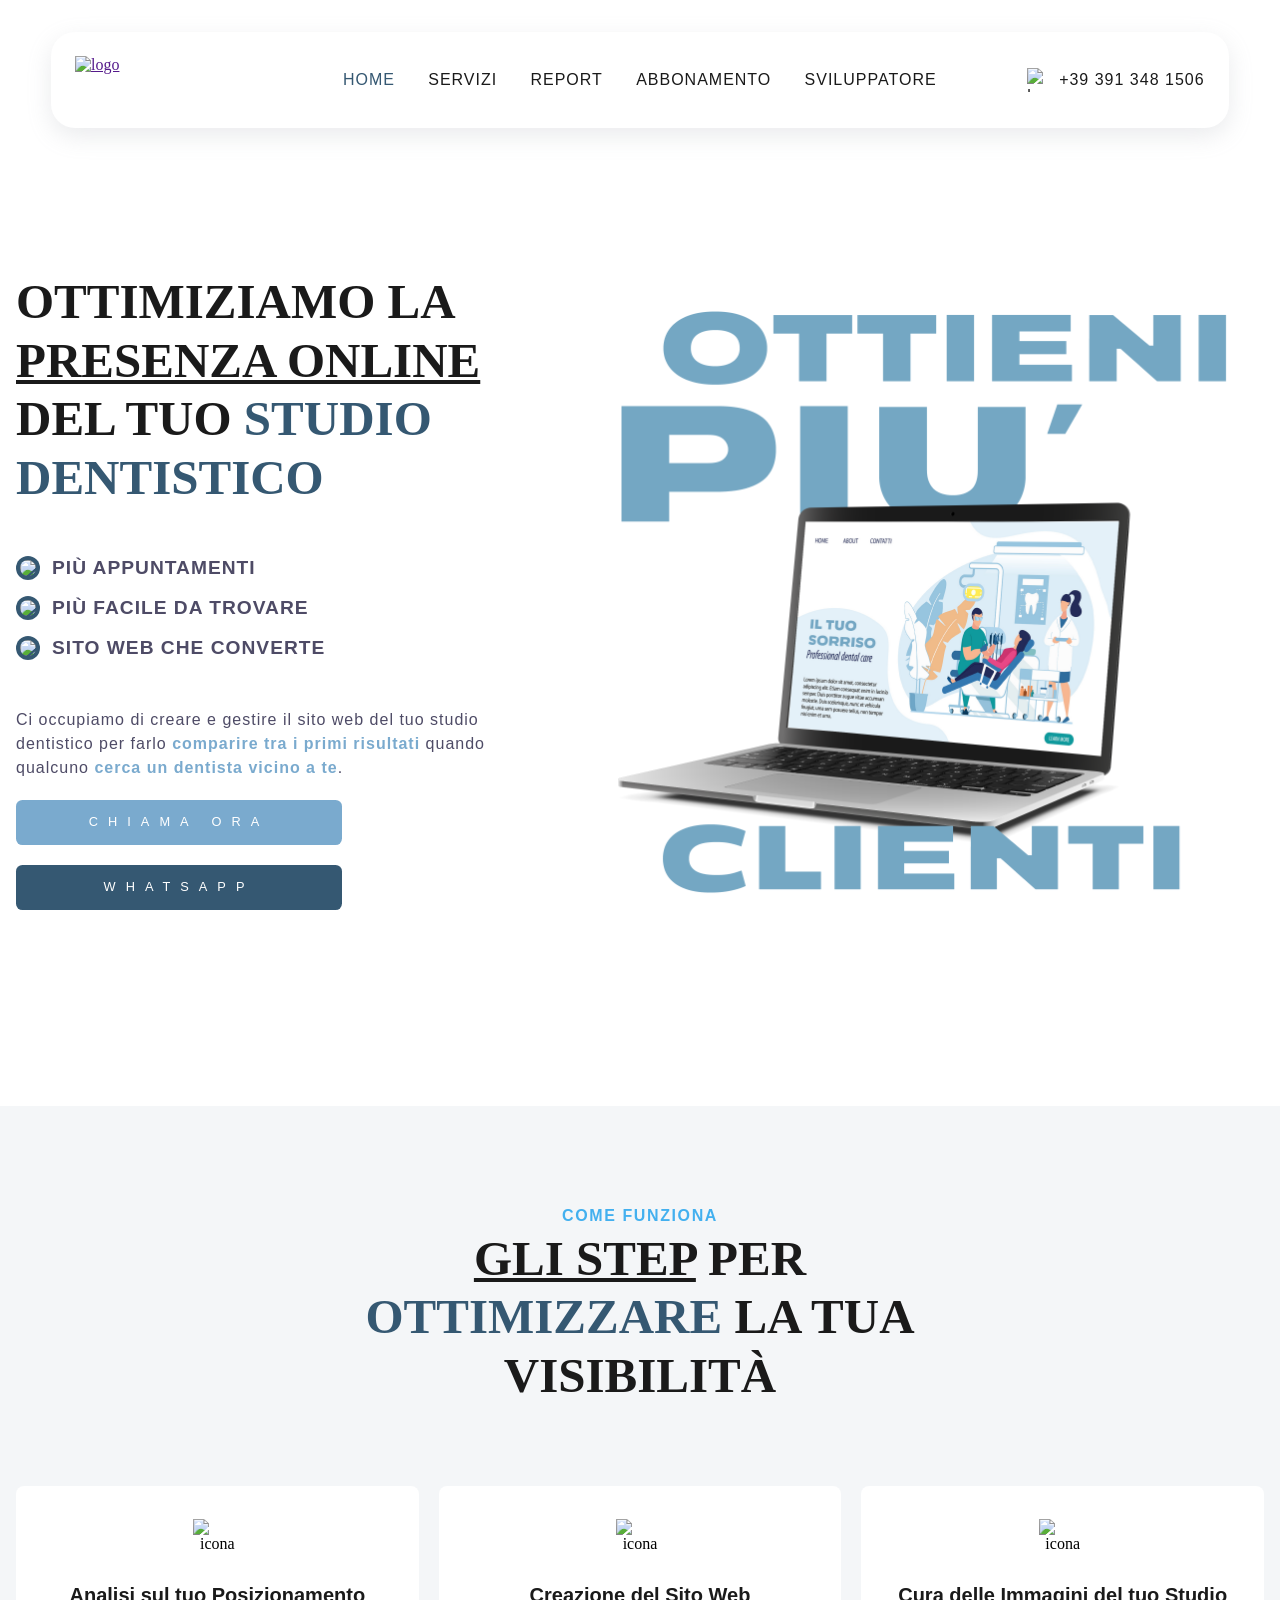
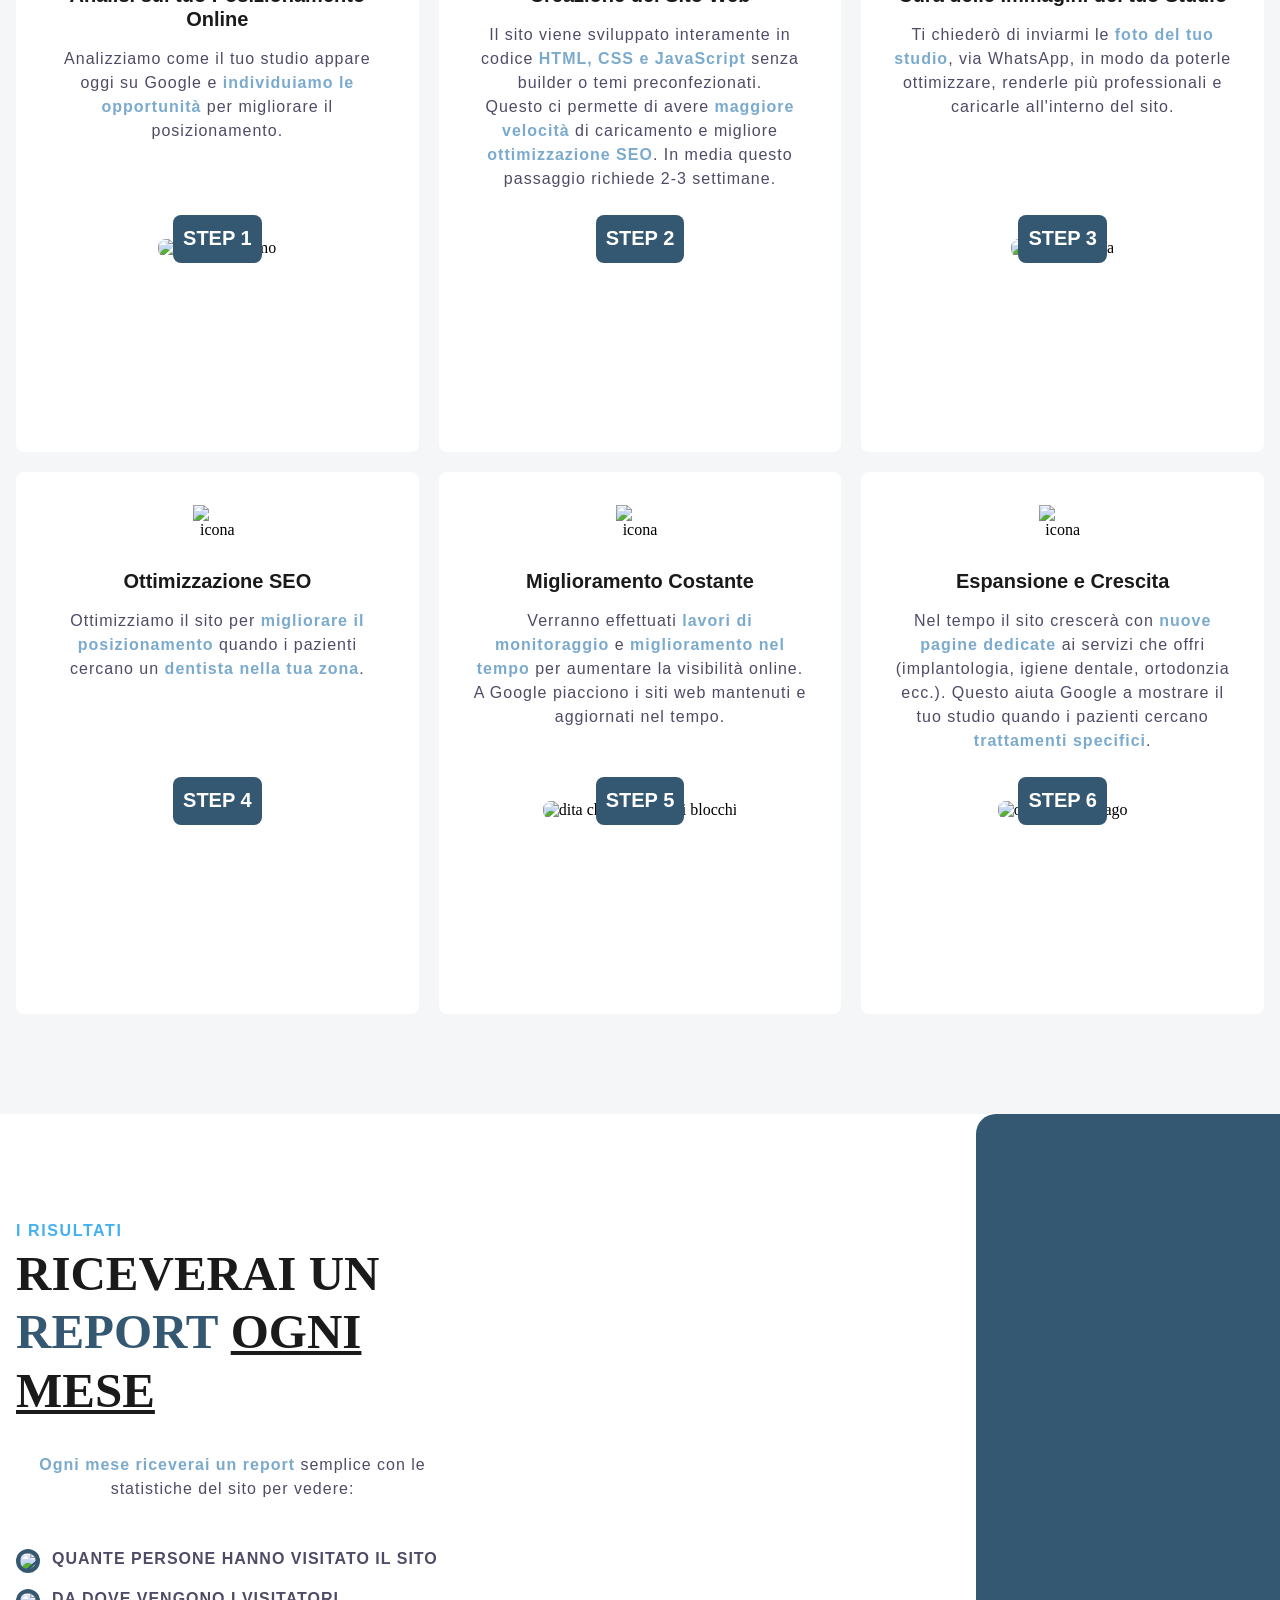
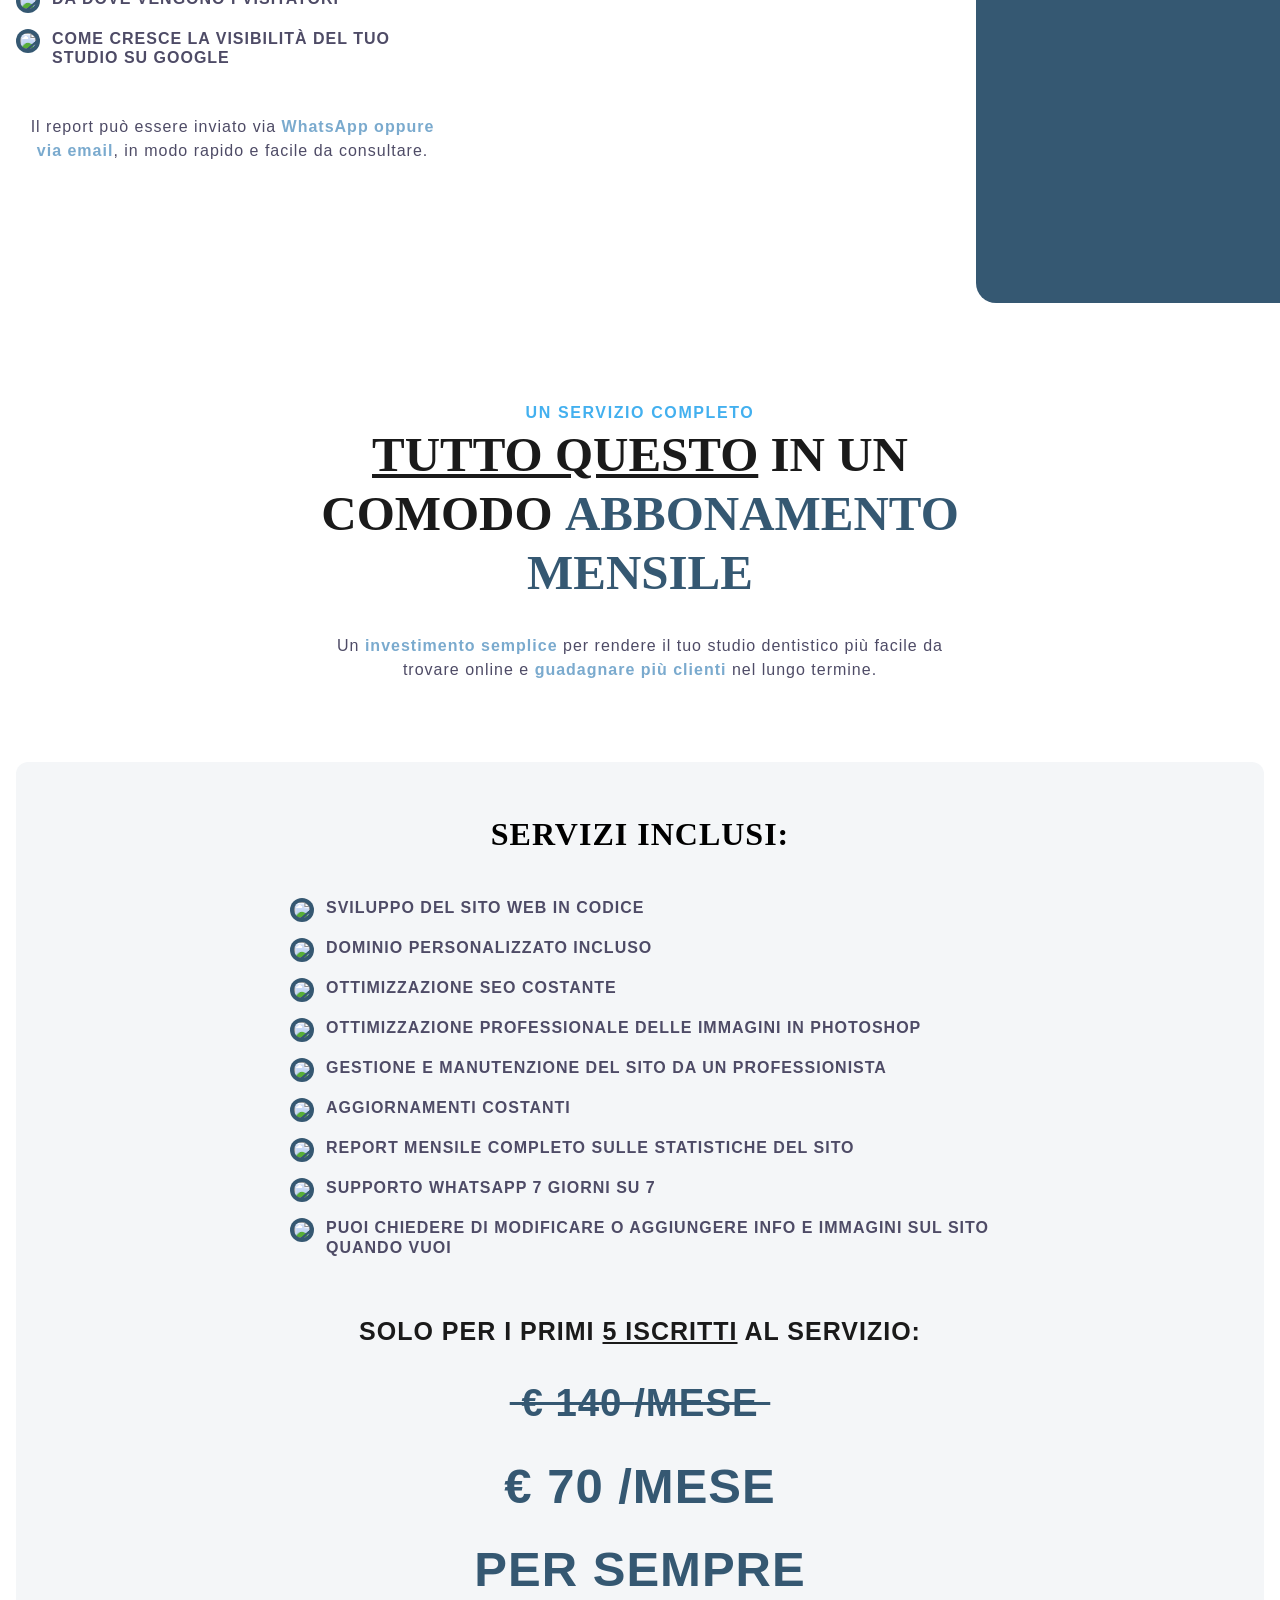
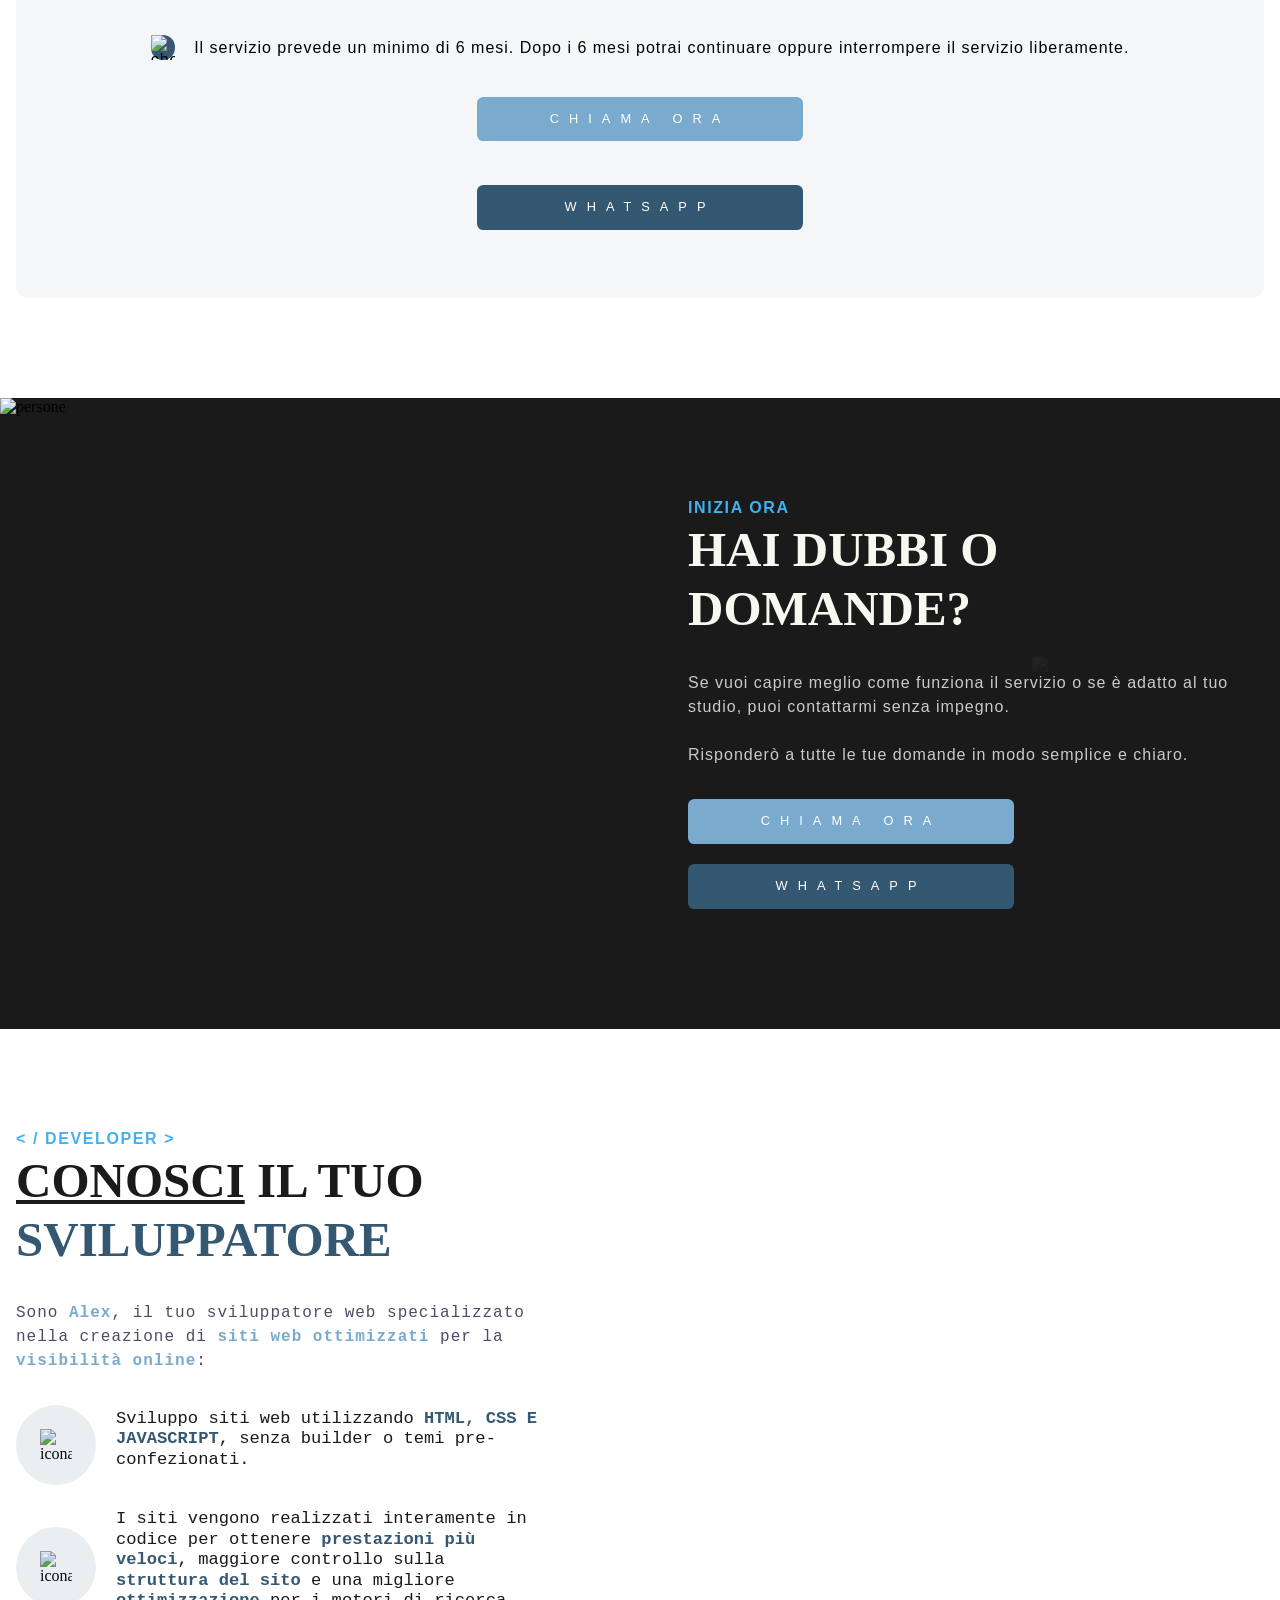
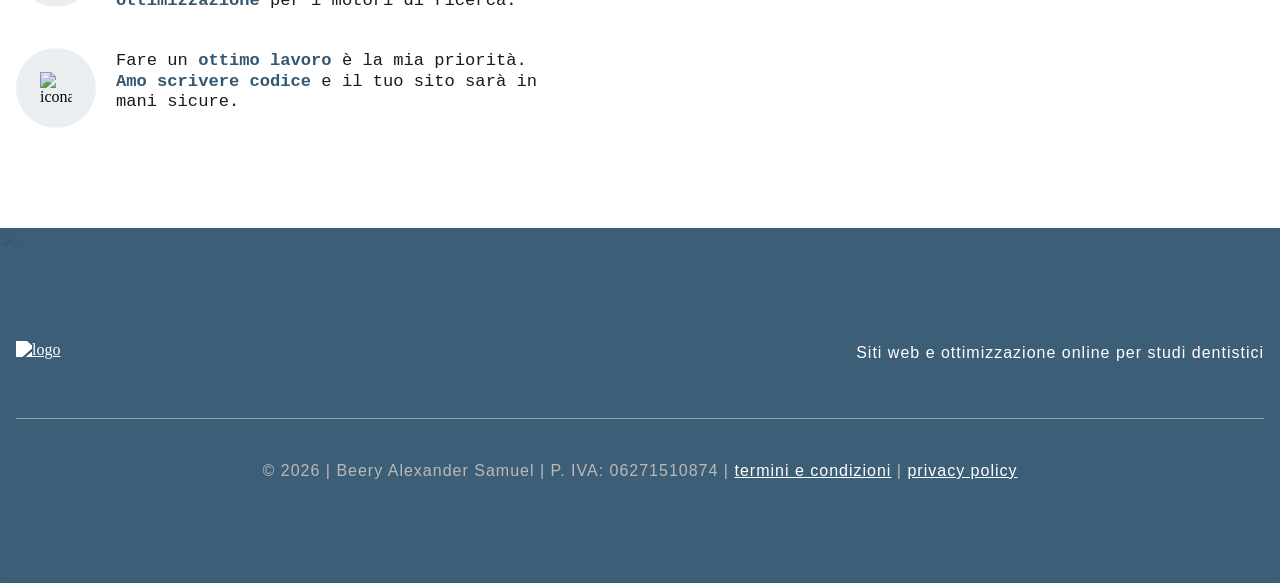
==== commit cba715f7: "Merge pull request #14 from A1exander08/modifiche-home#4 ultime modifiche codice" ====
--- a/index.html
+++ b/index.html
@@ -6,6 +6,7 @@
       <title>Migliora la Visibilità del tuo Studio Dentistico | DentistaStudioWeb</title>
       <link rel="stylesheet" href="css/style.css" type="text/css">
       <link rel="stylesheet" href="css/globals.css" type="text/css">
+      <link rel="shortcut icon" href="favicon.ico" type="image/x-icon"/>
    </head>
    <body>
       <!-- ============================================ -->
@@ -340,11 +341,11 @@
                      <ul class="cs-ul">
                         <li class="cs-li">
                            <img class="cs-icon" loading="lazy" decoding="async" src="https://nyc3.digitaloceanspaces.com/csimages2/Images/Icons/white-check.svg" alt="icona grafica" width="16" height="16" />
-                           creazione del sito web con dominio
-                        </li>
-                        <li class="cs-li">
-                           <img class="cs-icon" loading="lazy" decoding="async" src="https://nyc3.digitaloceanspaces.com/csimages2/Images/Icons/white-check.svg" alt="icona grafica" width="16" height="16" />
-                           sviluppo in codice puro (HTML, CSS, JavaScript)
+                           sviluppo del sito web in codice
+                        </li>
+                        <li class="cs-li">
+                           <img class="cs-icon" loading="lazy" decoding="async" src="https://nyc3.digitaloceanspaces.com/csimages2/Images/Icons/white-check.svg" alt="icona grafica" width="16" height="16" />
+                           dominio personalizzato incluso
                         </li>
                         <li class="cs-li">
                            <img class="cs-icon" loading="lazy" decoding="async" src="https://nyc3.digitaloceanspaces.com/csimages2/Images/Icons/white-check.svg" alt="icona grafica" width="16" height="16" />
@@ -352,7 +353,7 @@
                         </li>
                         <li class="cs-li">
                            <img class="cs-icon" loading="lazy" decoding="async" src="https://nyc3.digitaloceanspaces.com/csimages2/Images/Icons/white-check.svg" alt="icona grafica" width="16" height="16" />
-                           ottimizzazione delle immagini
+                           ottimizzazione professionale delle immagini in Photoshop
                         </li>
                         <li class="cs-li">
                            <img class="cs-icon" loading="lazy" decoding="async" src="https://nyc3.digitaloceanspaces.com/csimages2/Images/Icons/white-check.svg" alt="icona grafica" width="16" height="16" />
@@ -368,11 +369,15 @@
                         </li>
                         <li class="cs-li">
                            <img class="cs-icon" loading="lazy" decoding="async" src="https://nyc3.digitaloceanspaces.com/csimages2/Images/Icons/white-check.svg" alt="icona grafica" width="16" height="16" />
-                           supporto tecnico 7 giorni su 7
+                           supporto WhatsApp 7 giorni su 7
+                        </li>
+                        <li class="cs-li">
+                           <img class="cs-icon" loading="lazy" decoding="async" src="https://nyc3.digitaloceanspaces.com/csimages2/Images/Icons/white-check.svg" alt="icona grafica" width="16" height="16" />
+                           puoi chiedere di modificare o aggiungere info e immagini sul sito quando vuoi
                         </li>
                      </ul>
                      <span class="cs-plan">SOLO PER I PRIMI <u>5 ISCRITTI</u> AL SERVIZIO:</span>
-                     <span class="cs-price"><del class="cs-price-removed">&nbsp;€ 90&nbsp;<span class="cs-price-small">/MESE&nbsp;</span></del></span>
+                     <span class="cs-price"><del class="cs-price-removed">&nbsp;€ 140&nbsp;<span class="cs-price-small">/MESE&nbsp;</span></del></span>
                      <span class="cs-price">€ 70&nbsp;<span class="cs-price-small">/MESE</span></span>
                      <span class="cs-price">PER SEMPRE</span>
                      <div class="disclaimer">
@@ -426,10 +431,10 @@
                   </picture>
             </div>
             <div class="cs-content">
-                  <span class="cs-topper">il professionista</span>
-                  <h2 class="cs-title">CONOSCI IL TUO SVILUPPATORE</h2>
+                  <span class="cs-topper"> &lt; / developer &gt; </span>
+                  <h2 class="cs-title"><u>CONOSCI</u> IL TUO <span class="primary">SVILUPPATORE</span></h2>
                   <p class="cs-text">
-                     "Sono <span class="primarylight">Alex</span>, il tuo sviluppatore web specializzato nella 
+                     Sono <span class="primarylight">Alex</span>, il tuo sviluppatore web specializzato nella 
                      creazione di <span class="primarylight">siti web ottimizzati</span> per la <span class="primarylight">visibilità online</span>:
                   </p>
                   <ul class="cs-card-group">
@@ -438,7 +443,9 @@
                               <img class="cs-li-icon" src="images/icona-chisono01.png" decoding="async" alt="icona" width="32" height="32" loading="lazy">
                         </picture>
                         <div class="cs-flex">
-                              <h3 class="cs-h3">Sviluppo siti web utilizzando HTML, CSS E JAVASCRIPT, senza builder o temi pre-confezionati</h3>
+                           <h3 class="cs-h3">
+                              Sviluppo siti web utilizzando <span class="primary">HTML, CSS E JAVASCRIPT</span>, senza builder o temi pre-confezionati.
+                           </h3>
                         </div>
                      </li>
                      <li class="cs-li">
@@ -446,11 +453,11 @@
                               <img class="cs-li-icon" src="images/icona-chisono02.png" decoding="async" alt="icona" width="32" height="32" loading="lazy">
                         </picture>
                         <div class="cs-flex">
-                              <h3 class="cs-h3">
-                                 I siti vengono realizzati interamente in codice, per ottenere prestazioni più veloci, 
-                                 maggiore controllo sulla struttura del sito e una
-                                 migliore ottimizzazione per i motori di ricerca
-                              </h3>
+                           <h3 class="cs-h3">
+                              I siti vengono realizzati interamente in codice per ottenere <span class="primary">prestazioni più veloci</span>, 
+                              maggiore controllo sulla <span class="primary">struttura del sito</span> e una
+                              migliore <span class="primary">ottimizzazione</span> per i motori di ricerca.
+                           </h3>
                         </div>
                      </li>
                      <li class="cs-li">
@@ -458,9 +465,10 @@
                               <img class="cs-li-icon" src="images/icona-chisono03.png" decoding="async" alt="icona" width="32" height="32" loading="lazy">
                         </picture>
                         <div class="cs-flex">
-                              <h3 class="cs-h3">
-                                 Il mio obiettivo è aiutare gli studi dentistici a farsi trovare più facilmente dai nuovi pazienti.
-                              </h3>
+                           <h3 class="cs-h3">
+                              Fare un <span class="primary">ottimo lavoro</span> è la mia 
+                              priorità. <span class="primary">Amo scrivere codice</span> e il tuo sito sarà in mani sicure.
+                           </h3>
                         </div>
                      </li>
                   </ul>             
@@ -525,7 +533,9 @@
                      </li>
                   </ul> -->
                   <span class="cs-copyright">
-                     © Copyright | DentistaStudioWeb | P. IVA: IT12343654
+                     © 2026 | Beery Alexander Samuel | P. IVA: 06271510874 | 
+                     <a href="termini-condizioni.html" target="_blank" class="cs-link">termini e condizioni</a> | 
+                     <a href="privacy-policy.html" target="_blank" class="cs-link">privacy policy</a>
                   </span>
             </div>
          </div>
--- a/css/style.css
+++ b/css/style.css
@@ -1581,11 +1581,9 @@
     overflow: hidden;
     display: flex;
     flex-direction: column;
-    align-items: flex-start;
+    align-items: center;
     position: relative;
     z-index: 1;
-    transition: transform 0.6s;
-    transform-origin: top left;
     text-align: center;
   }
 
@@ -1613,7 +1611,8 @@
   #pricing-2421 .cs-ul {
     font-family: 'Segoe UI', Tahoma, Geneva, Verdana, sans-serif;
     letter-spacing: 1px;
-    width: 100%;
+    width: fit-content;
+    max-width: 700px;
     margin: 0 0 2rem;
     padding: 0;
     display: flex;
@@ -1634,6 +1633,8 @@
     display: flex;
     align-items: flex-start;
     gap: 0.75rem;
+    font-weight: bold;
+    text-transform: uppercase;
   }
 
   #pricing-2421 .cs-icon {
@@ -1652,7 +1653,7 @@
 
   #pricing-2421 .cs-card,
   #pricing-2421 .cs-button-group {
-    grid-column: span 6;
+    grid-column: span 12;
   }
 
   #pricing-2421 .cs-card {
@@ -1910,6 +1911,7 @@
 
   #sbsr-1432 .cs-text {
     margin-bottom: 1rem;
+    font-family: monospace;
   }
 
   #sbsr-1432 .cs-text:last-of-type {
@@ -1971,9 +1973,10 @@
   }
 
   #sbsr-1432 .cs-h3 {
-    font-size: 1.25rem;
+    font-family: monospace;
+    font-size: 1.07rem;
     line-height: 1.2em;
-    font-weight: 700;
+    font-weight: 400;
     text-align: left;
     margin: 0 0 0.75rem 0;
     color: var(--headerColor);
@@ -2106,17 +2109,7 @@
   }
 
   #footer-1147 .cs-link {
-    font-size: clamp(0.875rem, 1.5vw, 1rem);
-    line-height: 1.5em;
-    text-align: center;
-    margin: 0;
     color: white;
-    display: block;
-    transition: color 0.3s;
-  }
-
-  #footer-1147 .cs-link:hover {
-    color: var(--secondary);
   }
 
   #footer-1147 .cs-logo {
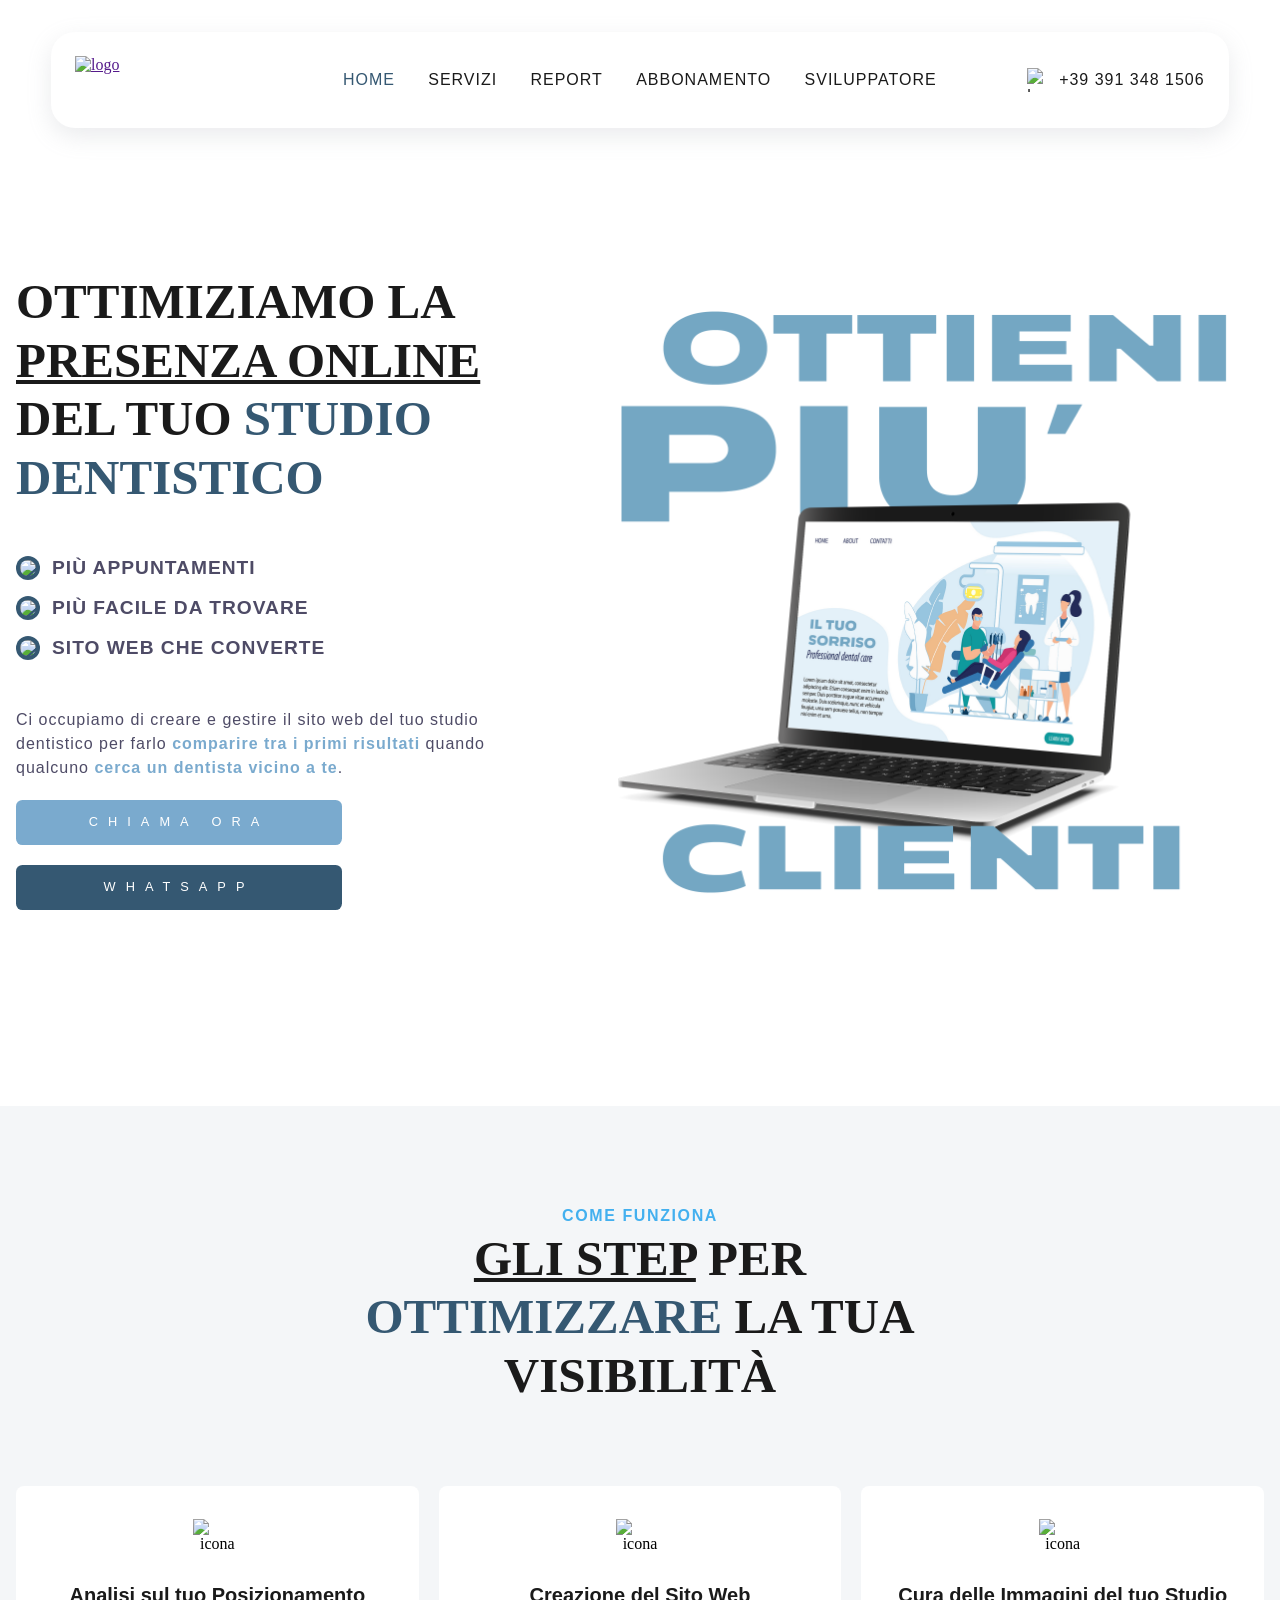
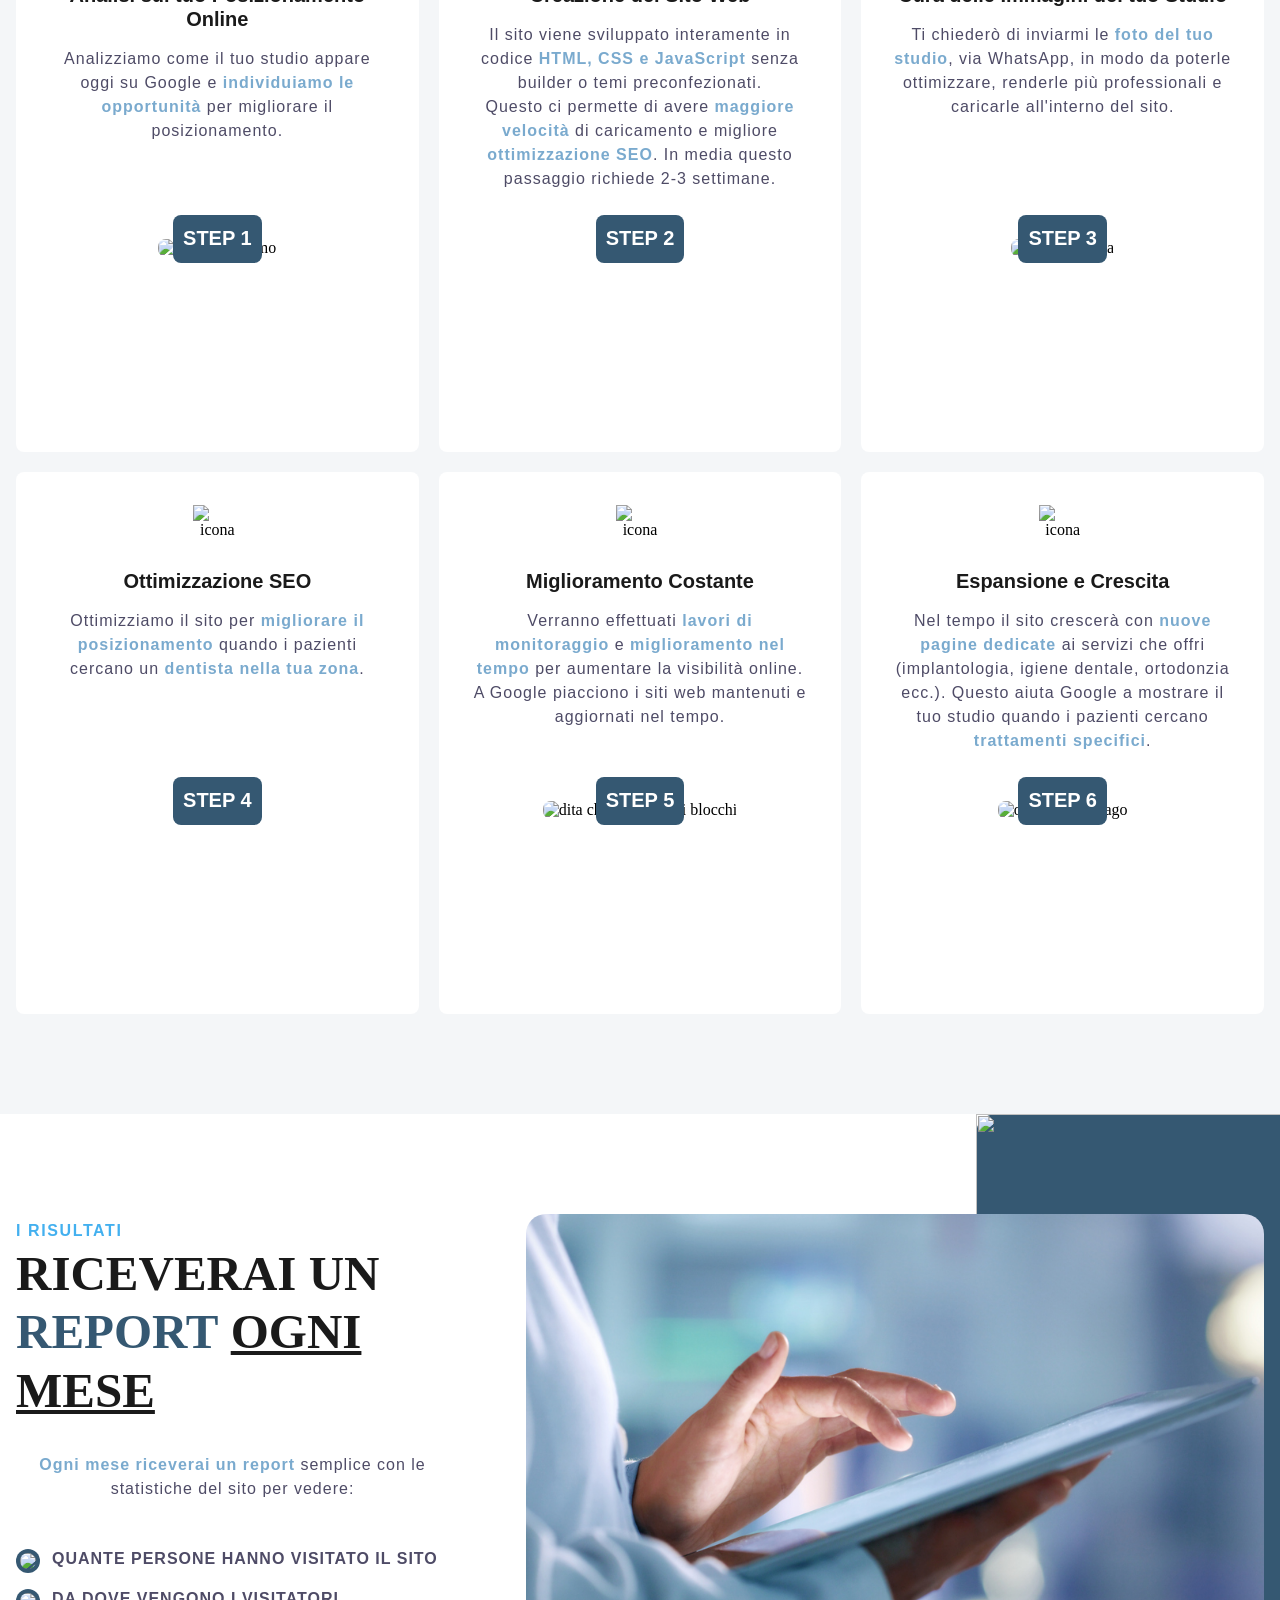
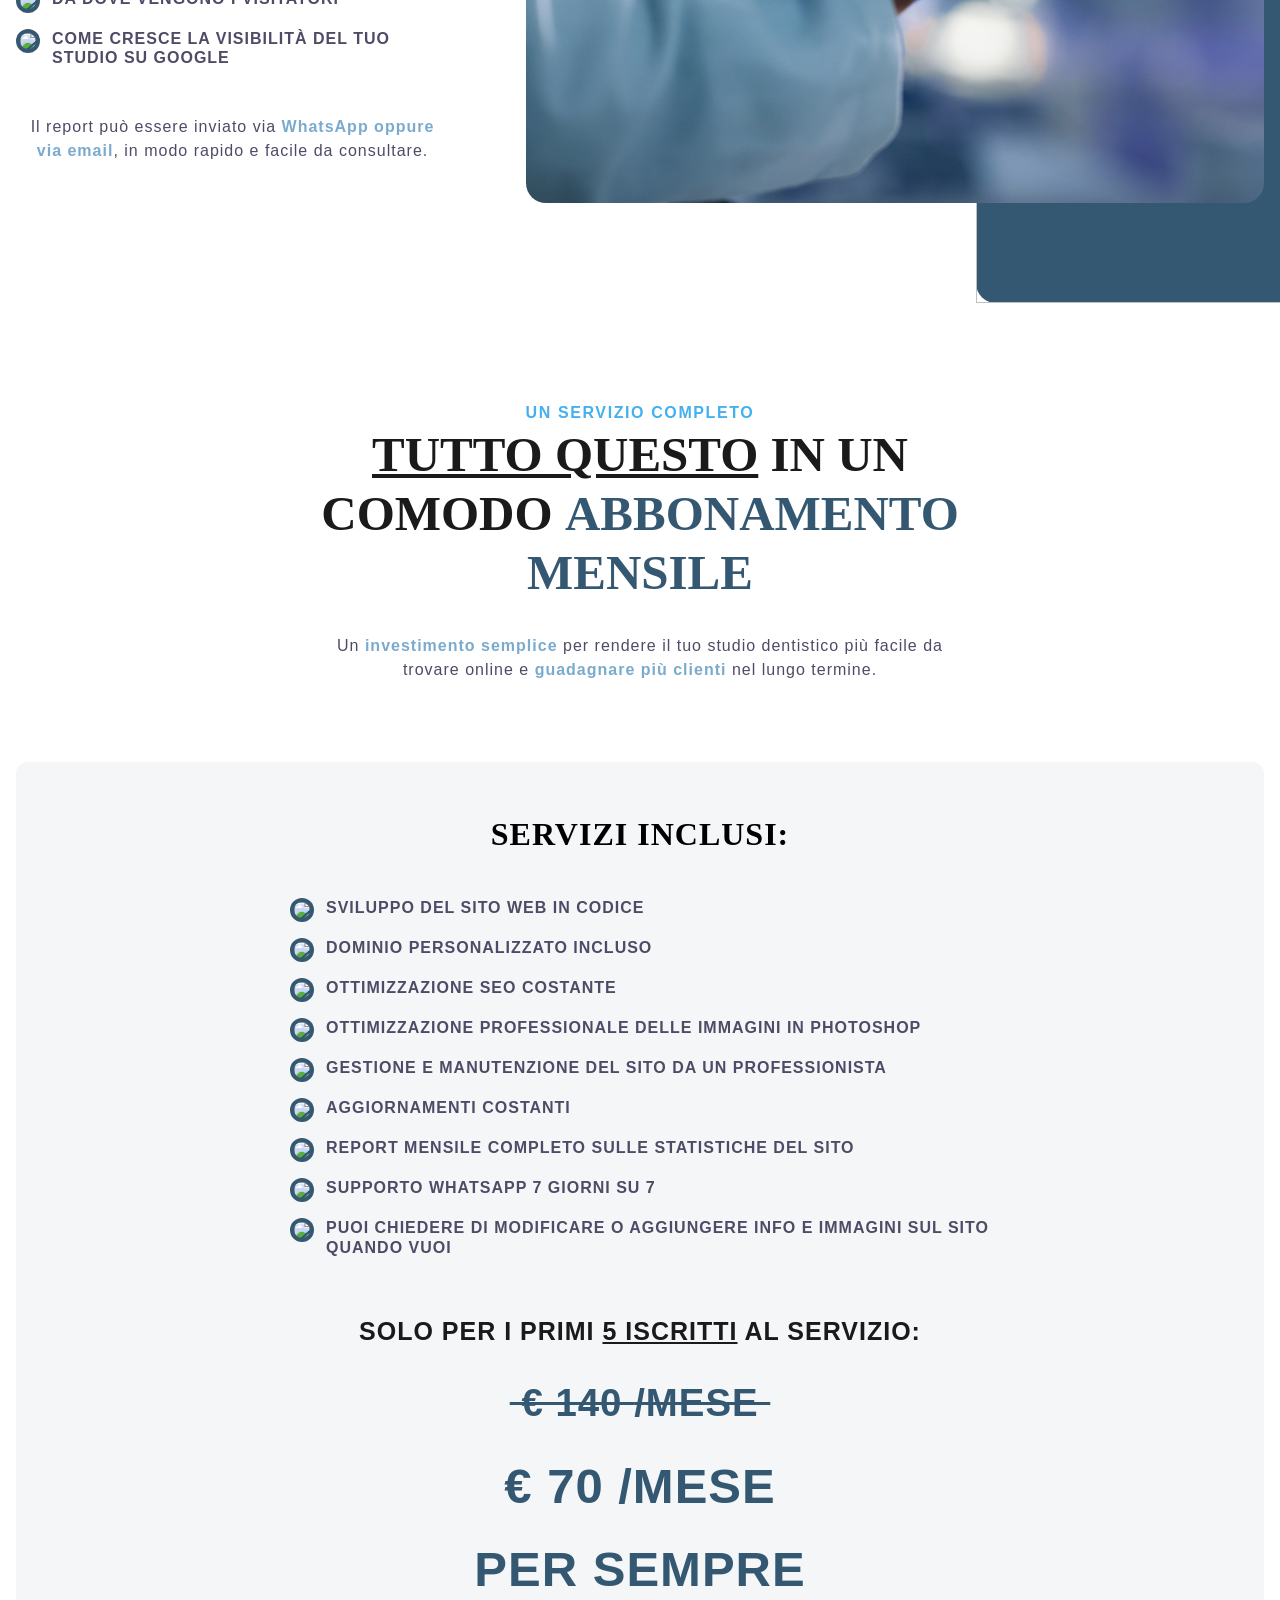
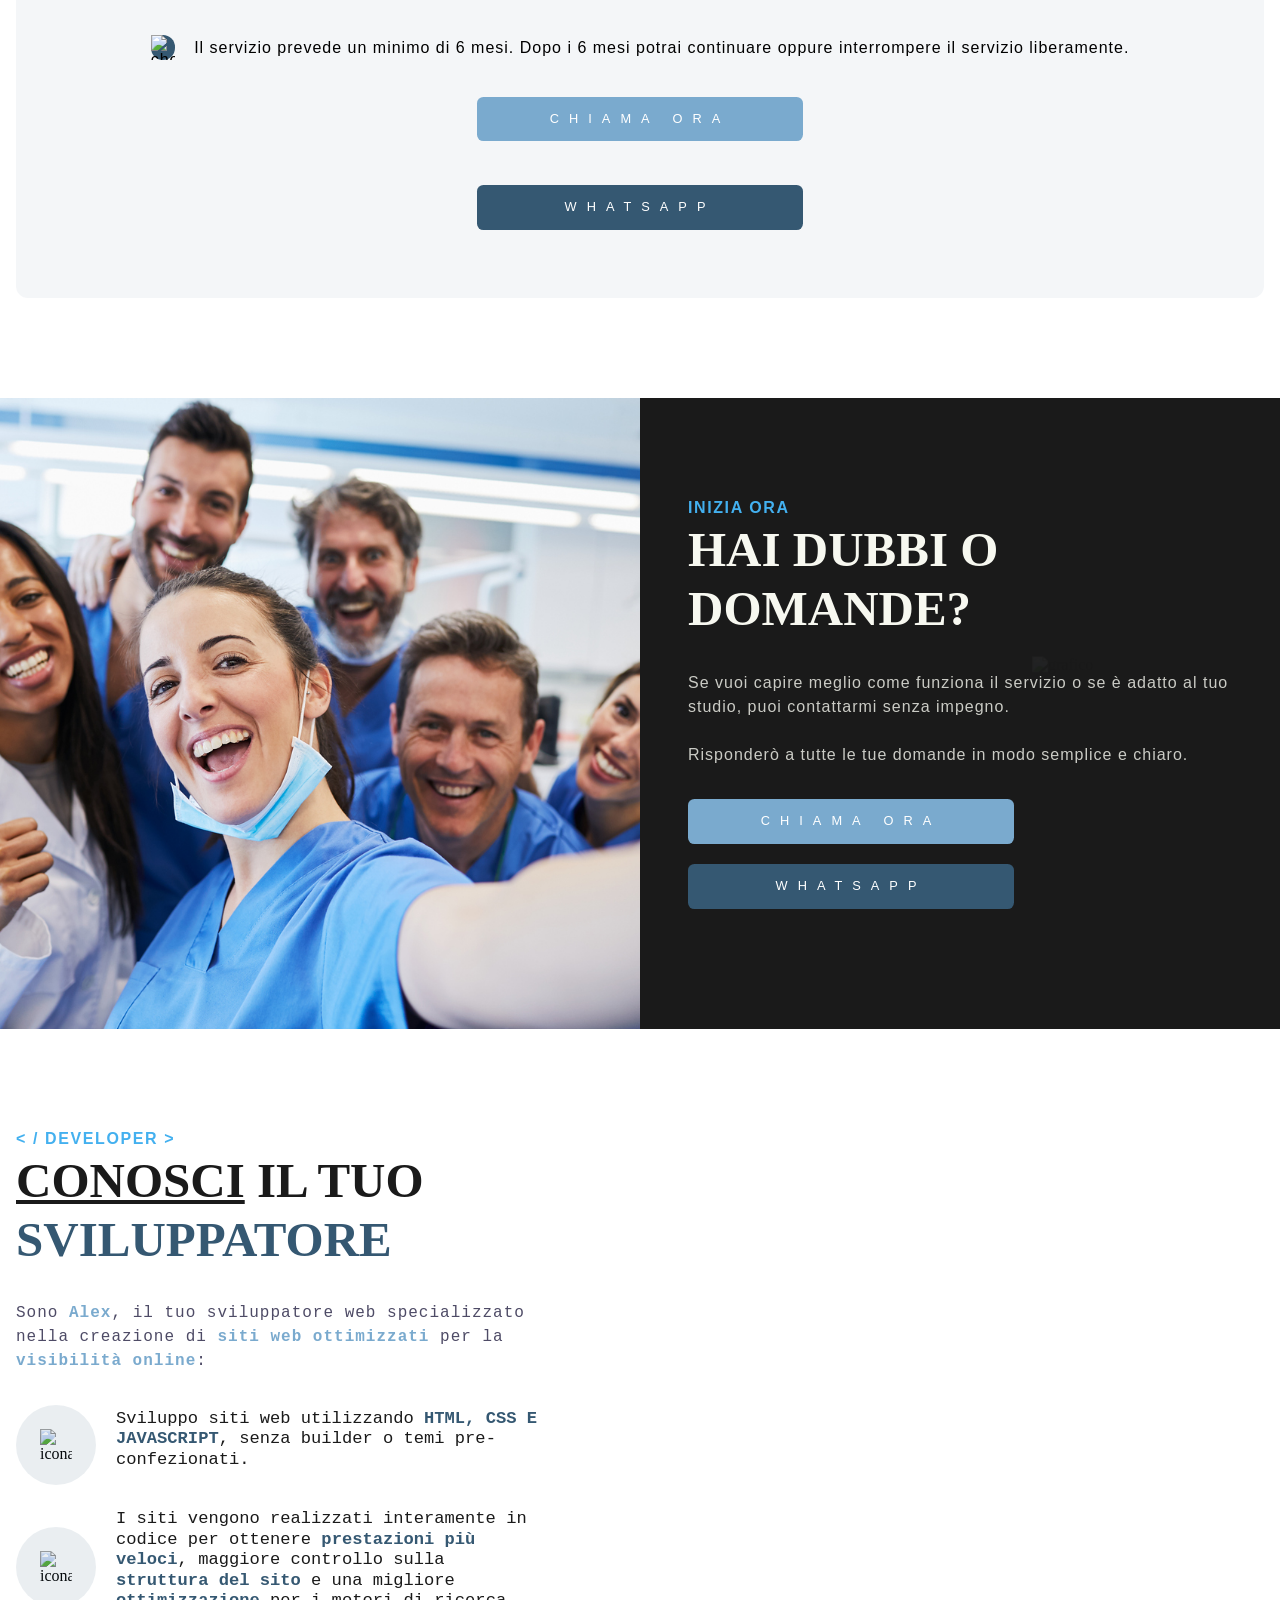
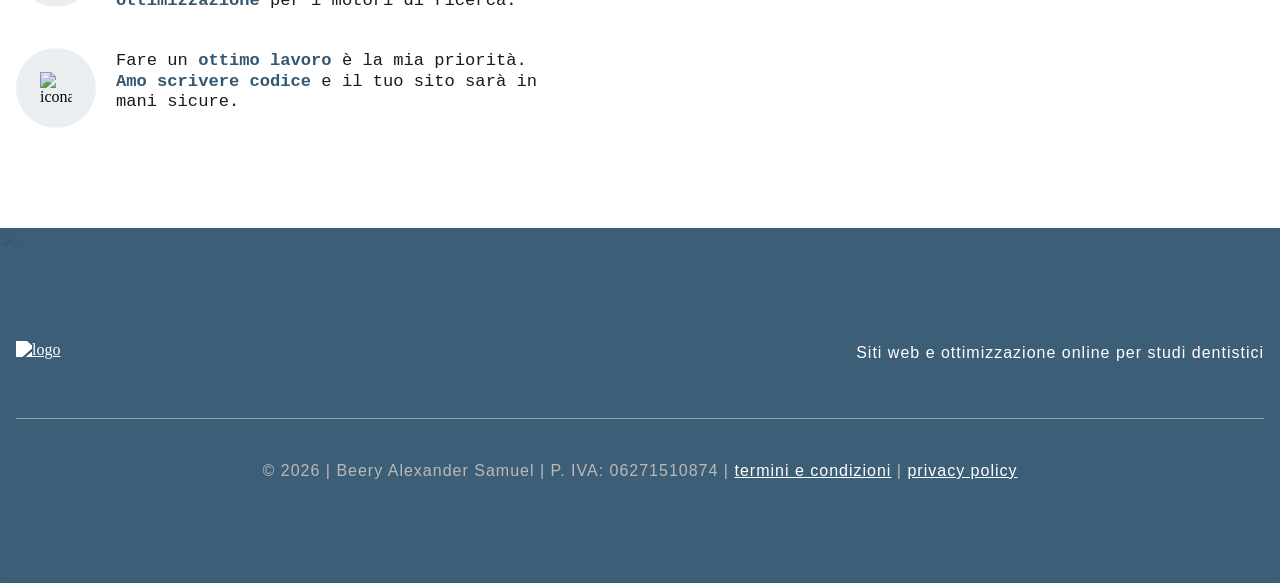
==== commit 94868b11: "Merge pull request #15 from A1exander08/ultime-imgs ultime modifiche" ====
--- a/index.html
+++ b/index.html
@@ -266,9 +266,9 @@
       <section id="sbsr-1279">
          <div class="cs-container">
             <picture class="cs-picture">
-                  <source media="(max-width: 600px)" srcset="images/report-m.png">
-                  <source media="(min-width: 601px)" srcset="images/report.png">
-                  <img loading="lazy" decoding="async" src="images/report.png" alt="report" width="738" height="598">
+                  <source media="(max-width: 600px)" srcset="images/report01.jpg">
+                  <source media="(min-width: 601px)" srcset="images/report01.jpg">
+                  <img loading="lazy" decoding="async" src="images/report01.jpg" alt="report" width="738" height="598">
             </picture>
             <div class="cs-content">
                   <div class="cs-flex">
@@ -412,9 +412,9 @@
             </div>
          </div>
          <picture class="cs-background">
-            <source media="(max-width: 600px)" srcset="https://csimg.nyc3.cdn.digitaloceanspaces.com/Images/People/people1.jpg">
-            <source media="(min-width: 601px)" srcset="https://csimg.nyc3.cdn.digitaloceanspaces.com/Images/People/people1.jpg">
-            <img loading="lazy" decoding="async" src="https://csimg.nyc3.cdn.digitaloceanspaces.com/Images/People/people1.jpg" alt="persone" width="1920" height="486" aria-hidden="true">
+            <source media="(max-width: 600px)" srcset="images/cta01.jpg">
+            <source media="(min-width: 601px)" srcset="images/cta01.jpg">
+            <img loading="lazy" decoding="async" src="images/cta01.jpg" alt="persone" width="1920" height="486" aria-hidden="true">
          </picture>
       </section>
 
@@ -425,9 +425,9 @@
          <div class="cs-container">
             <div class="cs-image-group">
                   <picture class="cs-person">
-                     <source media="(max-width: 600px)" srcset="images/alex.png">
-                     <source media="(min-width: 601px)" srcset="images/alex.png">
-                     <img loading="lazy" decoding="async" src="images/alex.png" alt="volontario" width="702" height="617">
+                     <source media="(max-width: 600px)" srcset="images/alex02.png">
+                     <source media="(min-width: 601px)" srcset="images/alex02.png">
+                     <img loading="lazy" decoding="async" src="images/alex02.png" alt="alex sviluppatore" width="702" height="617">
                   </picture>
             </div>
             <div class="cs-content">
--- a/css/style.css
+++ b/css/style.css
@@ -1214,7 +1214,7 @@
   #sbsr-1279 .cs-picture img {
     width: 100%;
     height: 100%;
-    object-fit: contain;
+    object-fit: cover;
     position: absolute;
     top: 0;
     left: 0;
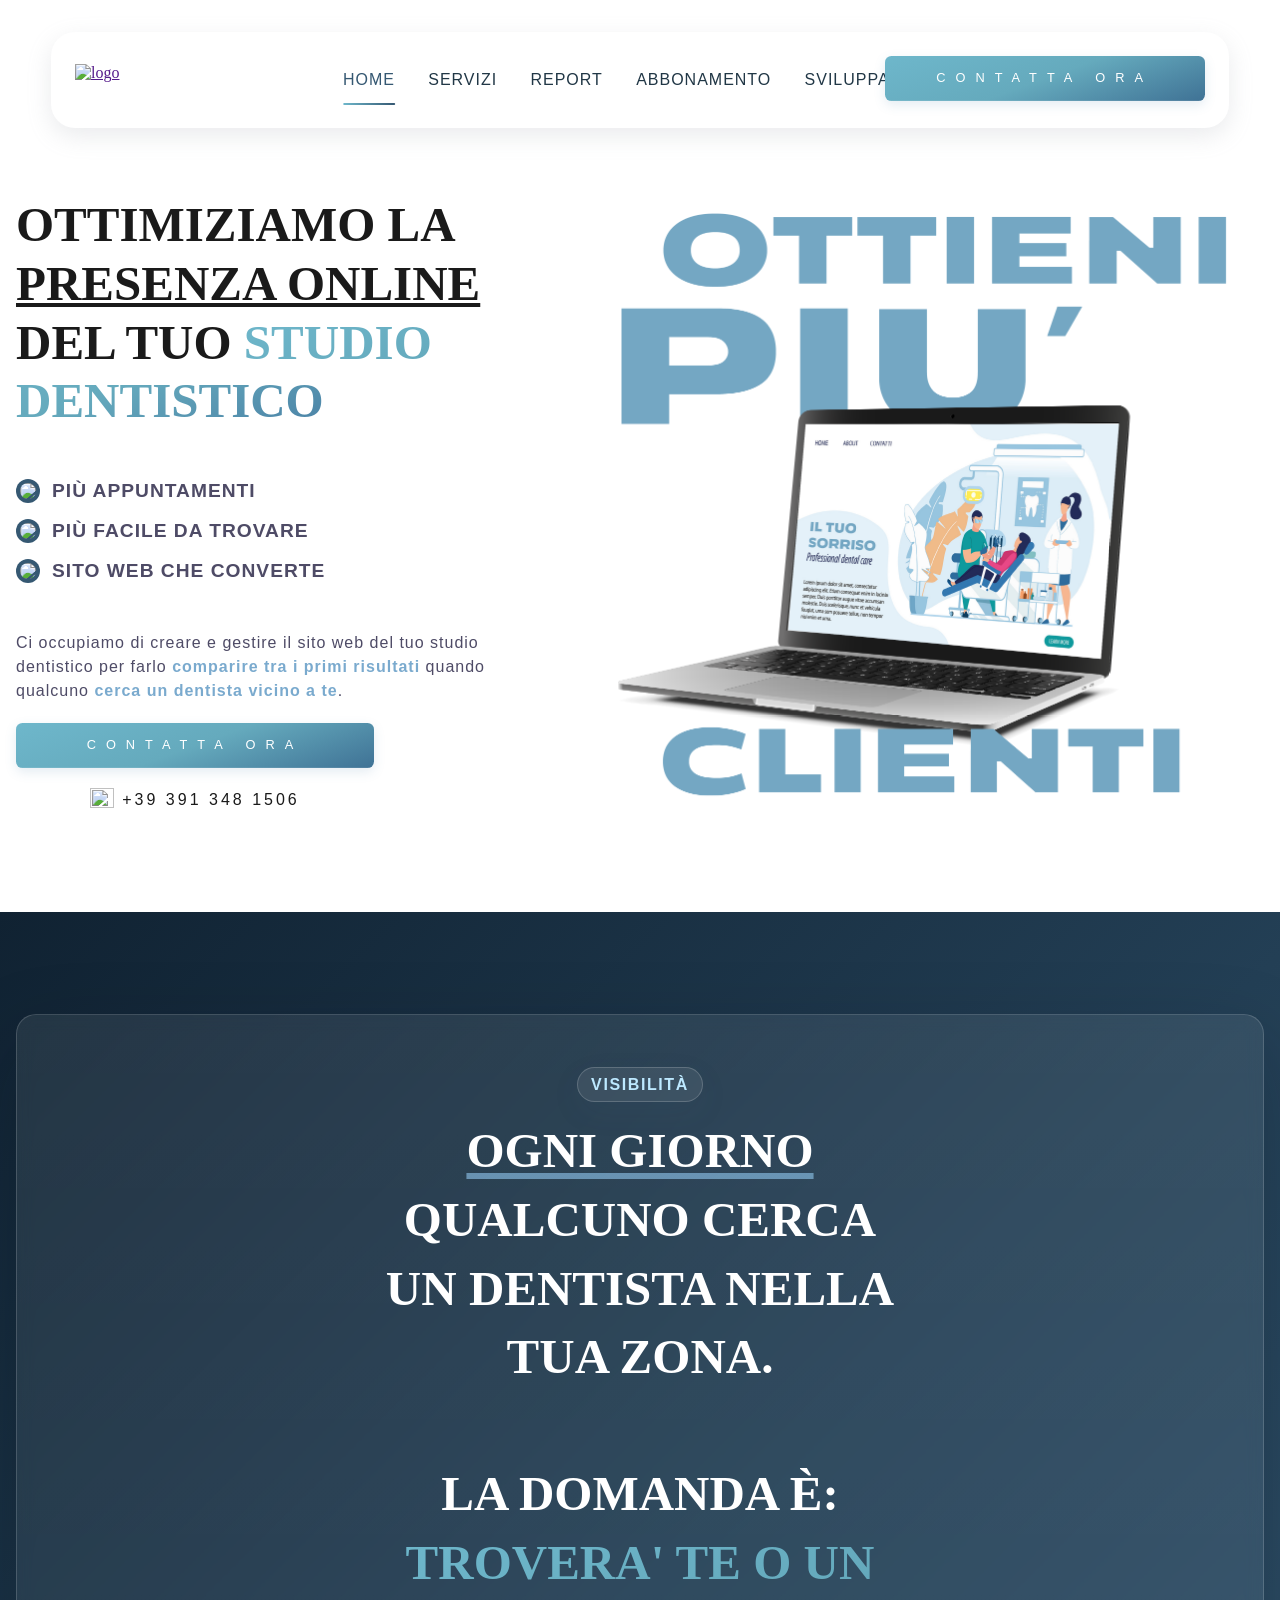
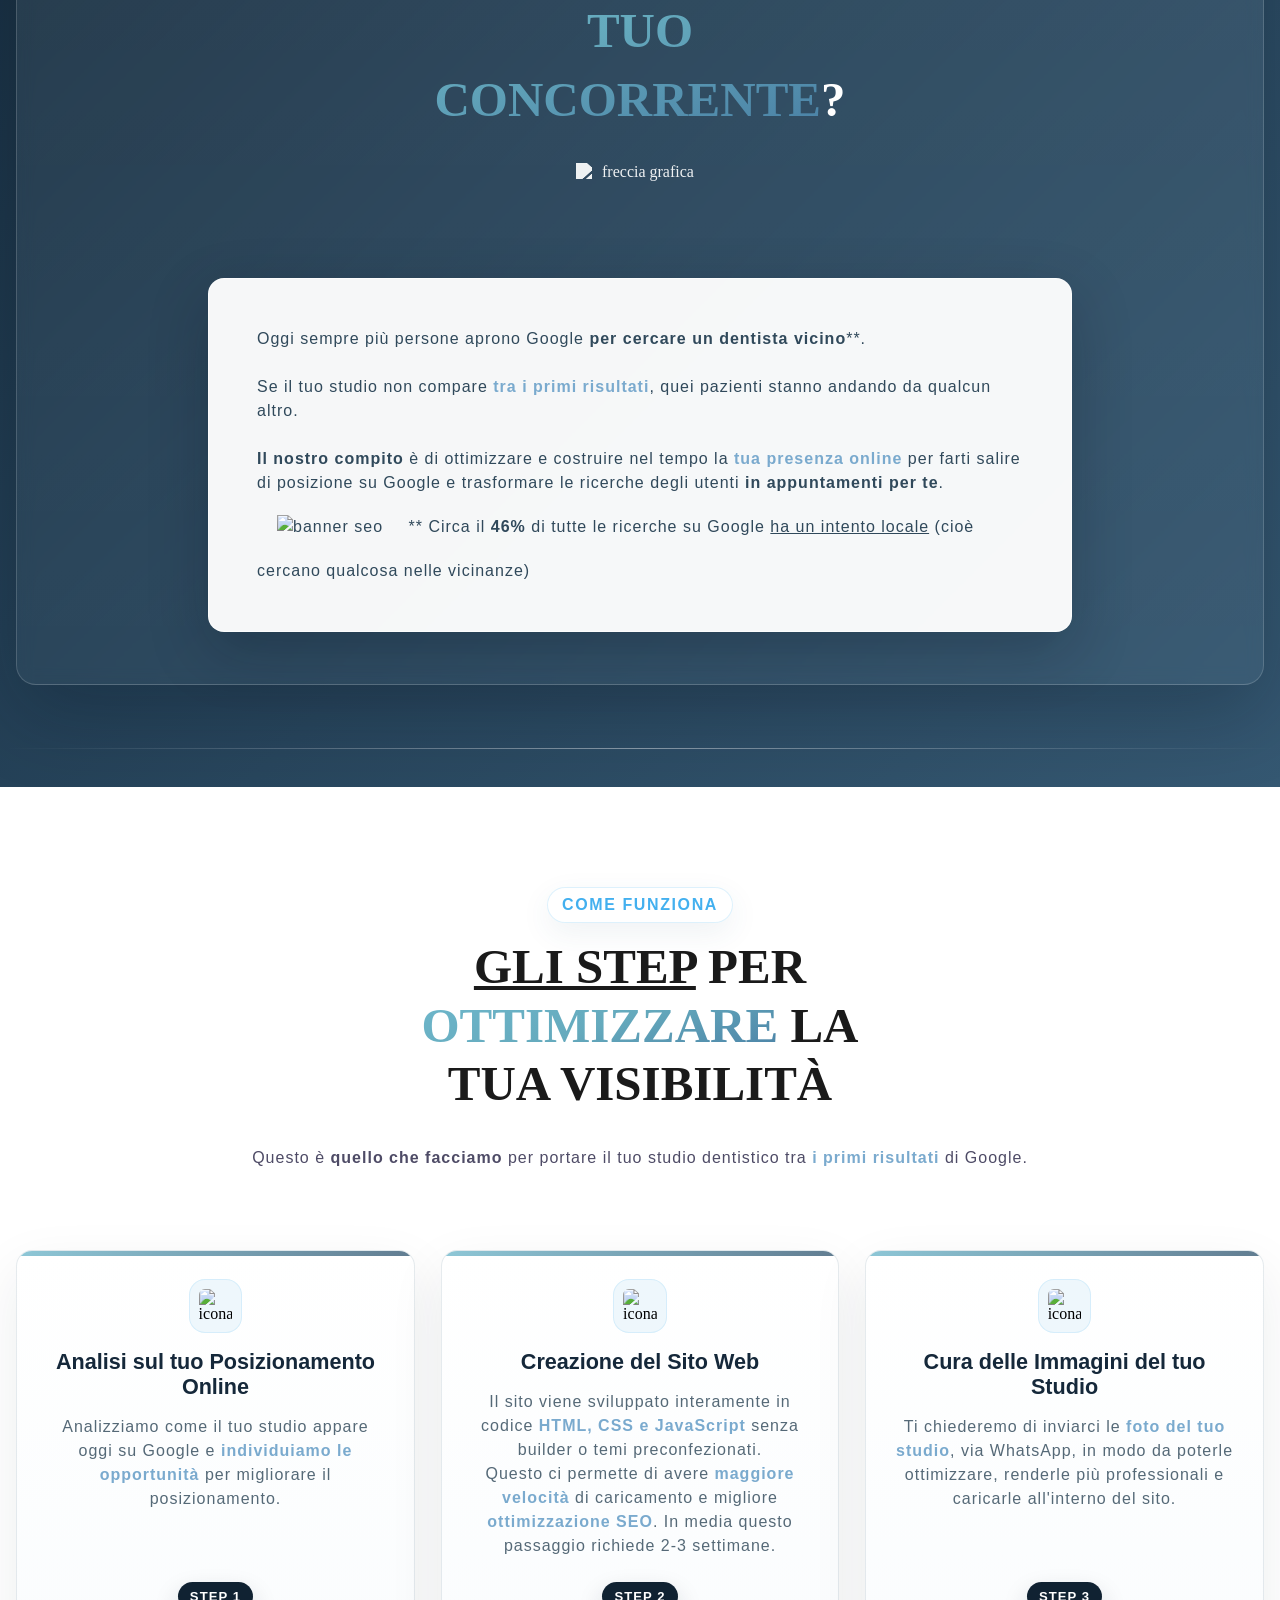
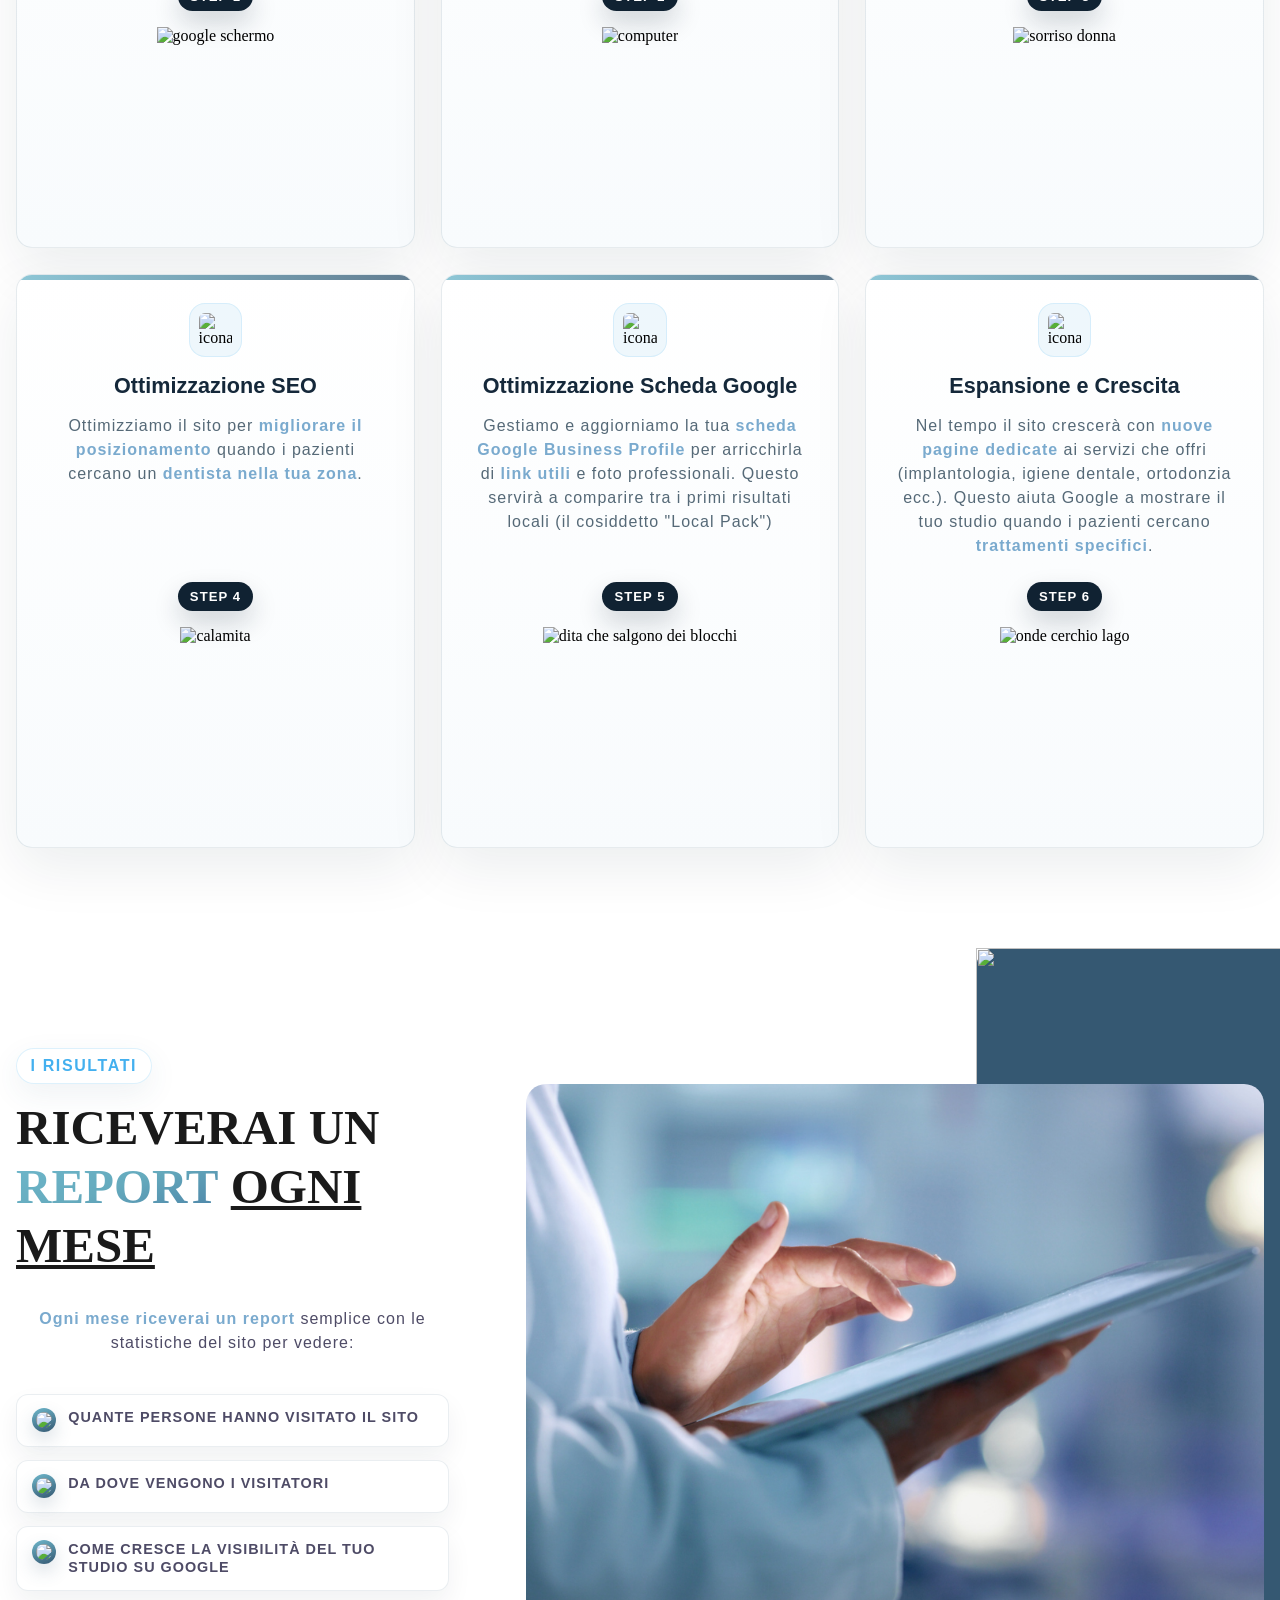
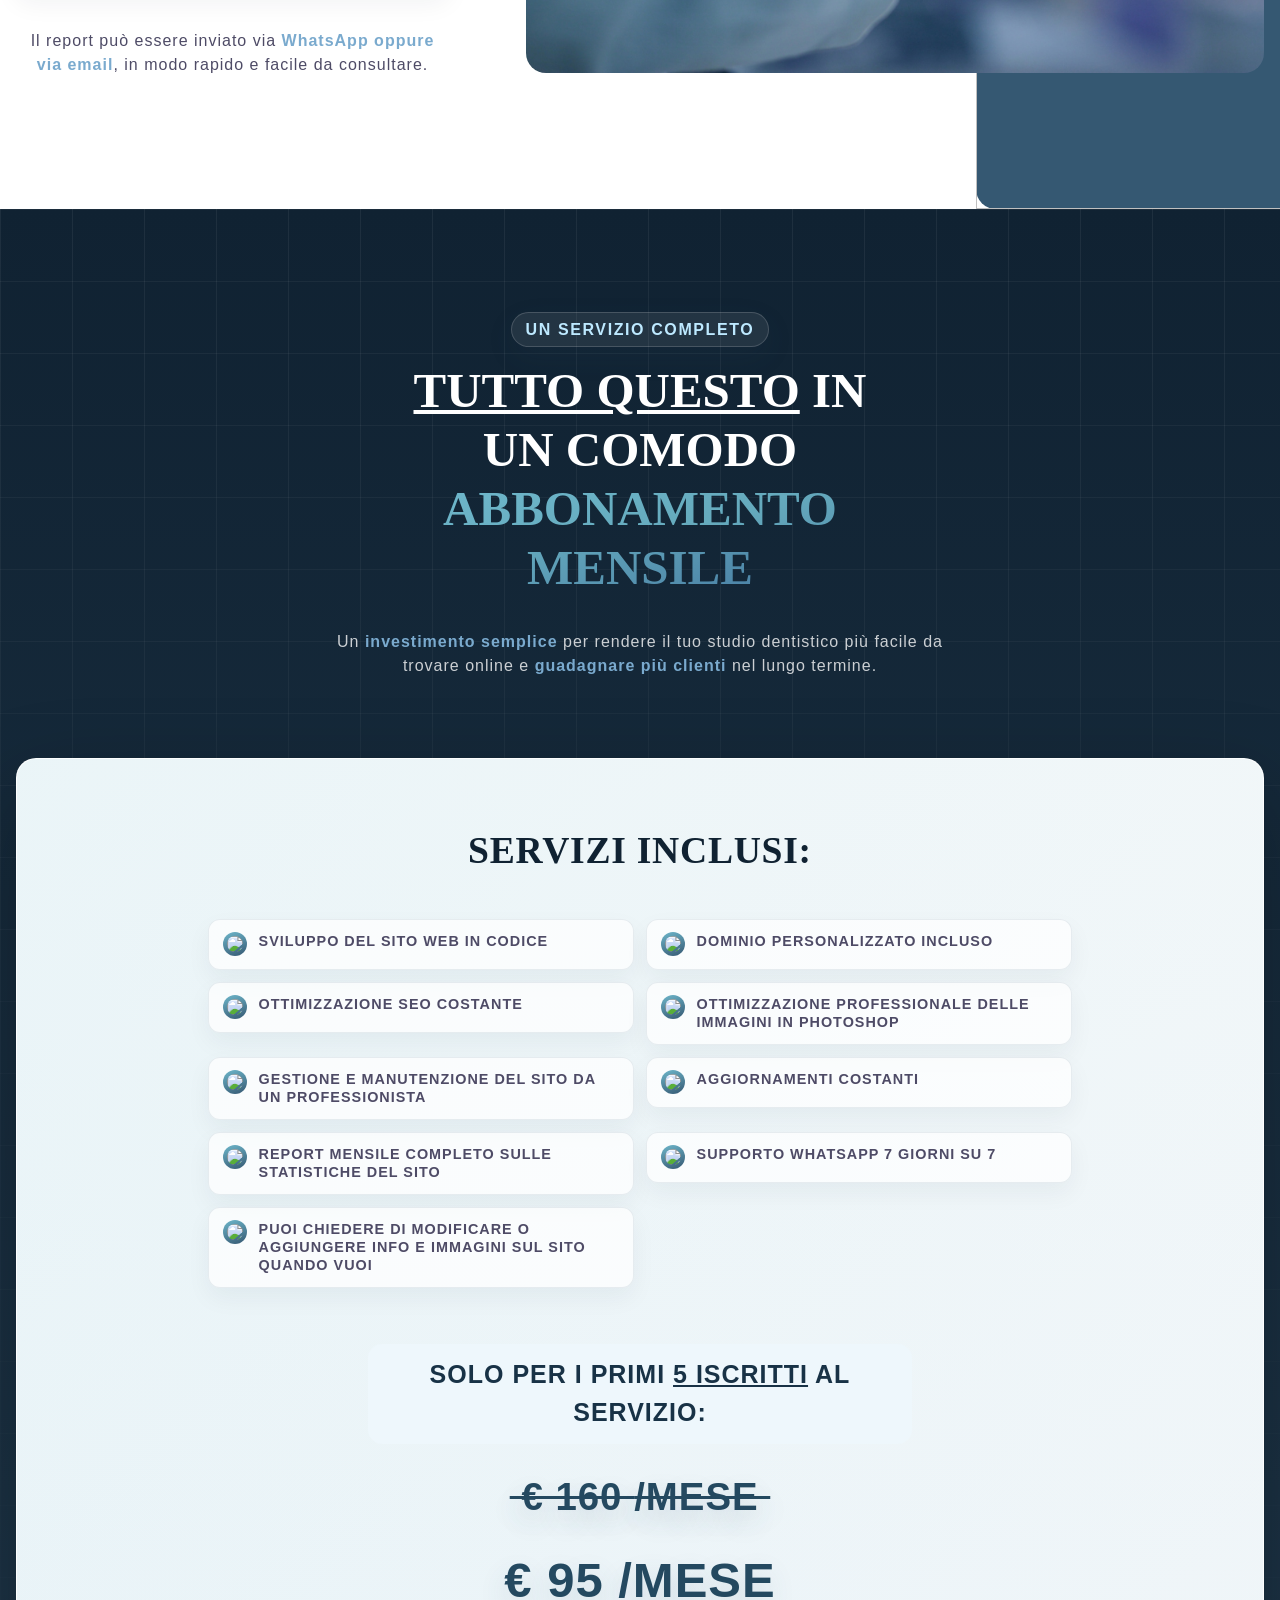
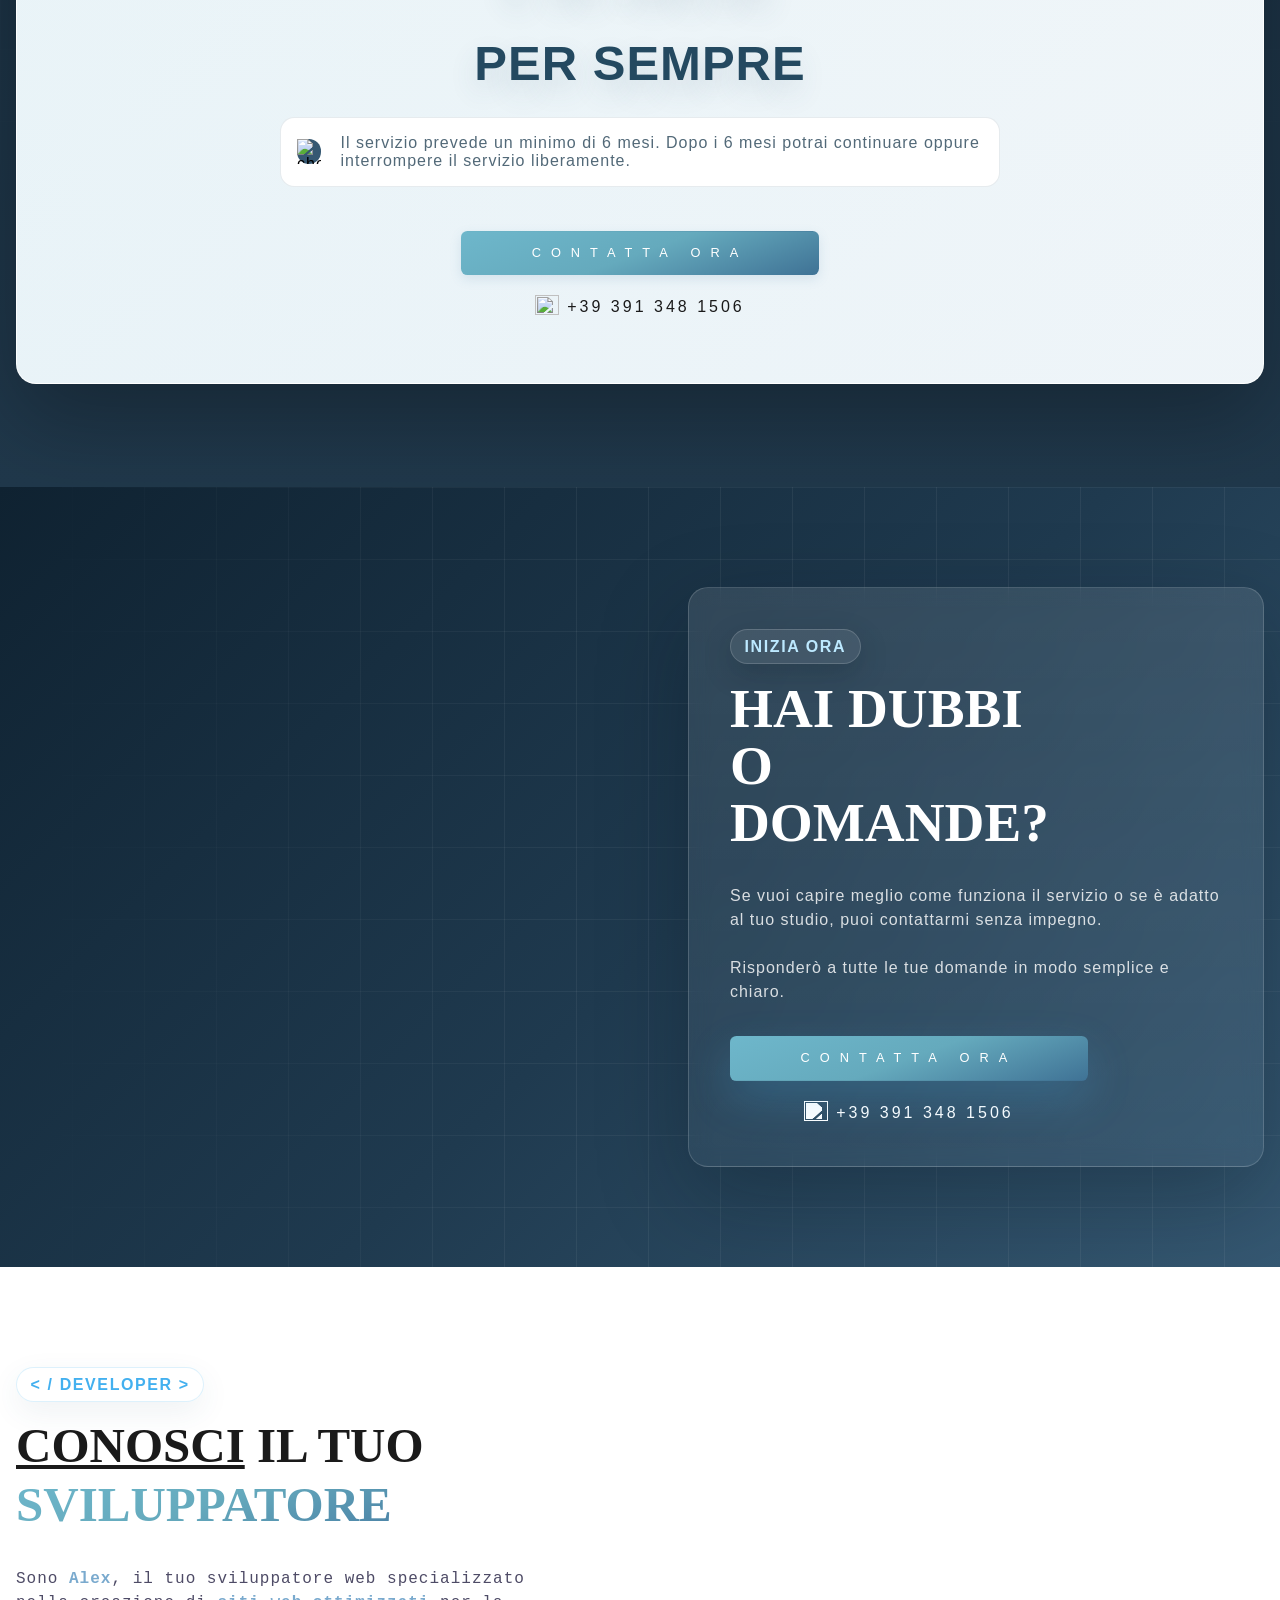
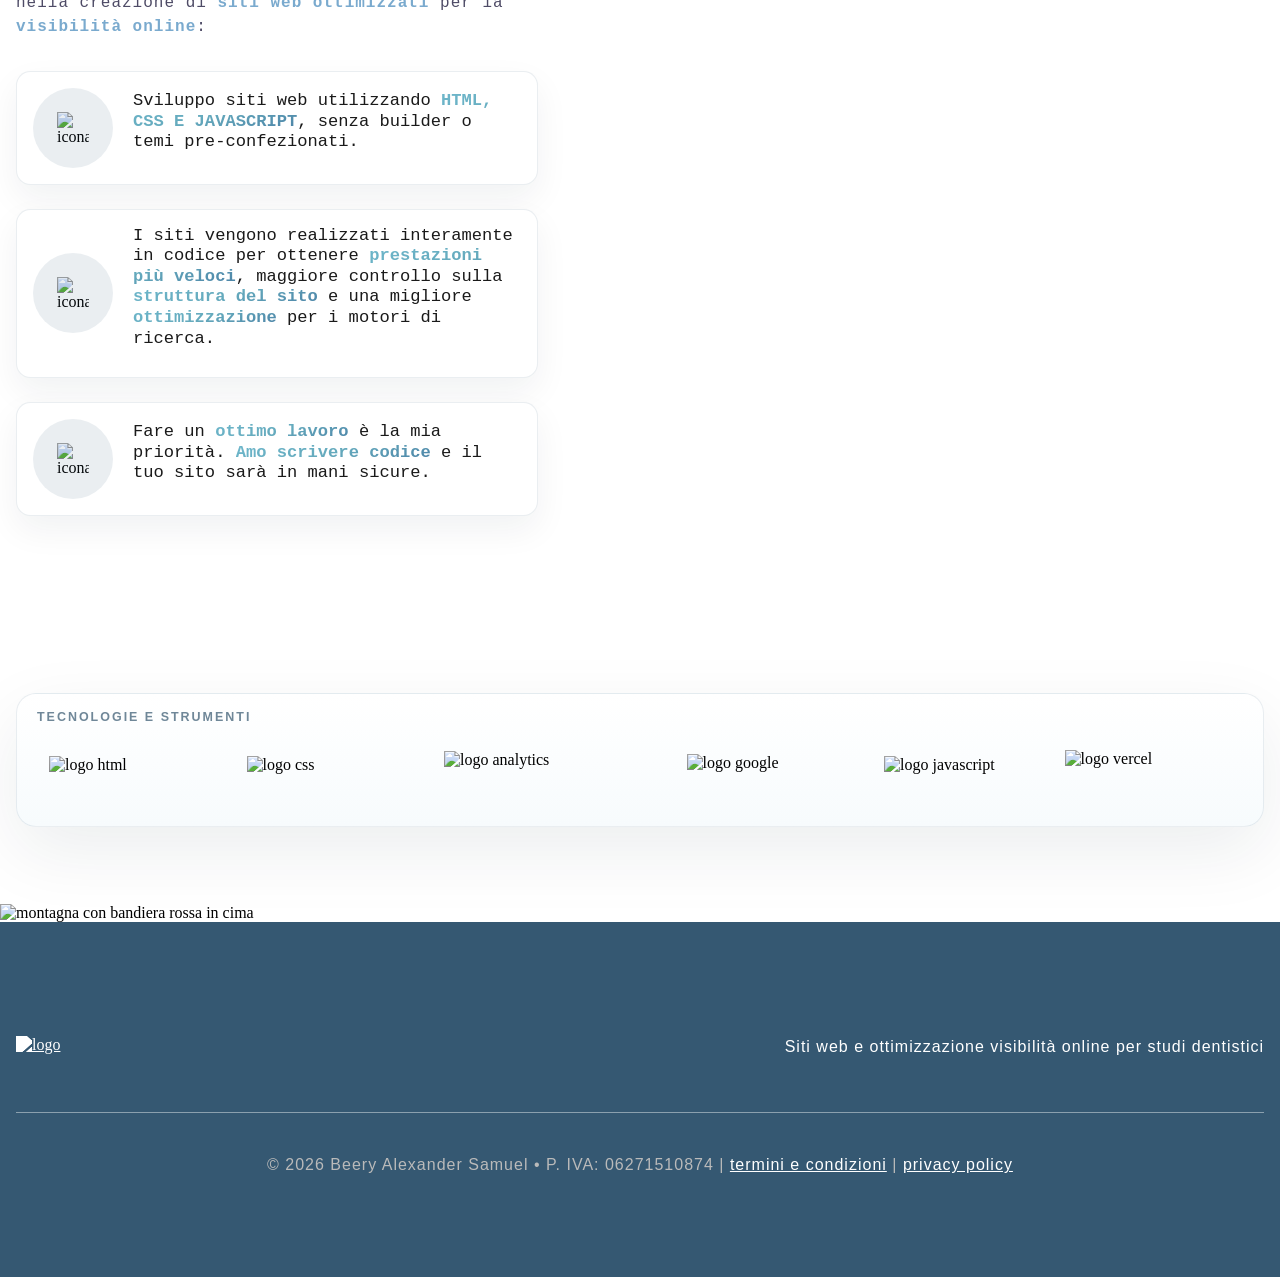
==== commit 0a1e05fb: "bg vari e pulizia" ====
--- a/index.html
+++ b/index.html
@@ -4,15 +4,57 @@
       <meta charset="UTF-8">
       <meta name="viewport" content="width=device-width, initial-scale=1.0">
       <title>Migliora la Visibilità del tuo Studio Dentistico | DentistaStudioWeb</title>
+      <!-- style -->
       <link rel="stylesheet" href="css/style.css" type="text/css">
       <link rel="stylesheet" href="css/globals.css" type="text/css">
+      <!-- favicon -->
       <link rel="shortcut icon" href="favicon.ico" type="image/x-icon"/>
+      <!-- opengraph -->
+      <meta property="og:title" content="DentistaStudioWeb | Più Pazienti per il tuo Studio Dentistico" />
+      <meta property="og:description" content="Creazione siti web professionali e SEO per Dentisti. Ottimizziamo la tua presenza online per farti trovare dai pazienti nella tua zona." />
+      <meta property="og:url" content="https://dentistastudioweb.com/" />
+      <meta property="og:image" content="https://dentistastudioweb.com/images/hero-5.png" />
+      <meta property="og:type" content="website" />
+      <!-- UMAMI - Analytics -->
+      <script defer src="https://cloud.umami.is/script.js" data-website-id="5a9776ed-ff7e-4266-97f5-65e7de1c3e1a"></script>
    </head>
    <body>
-      <!-- ============================================ -->
-      <!--                   HEADER                     -->
-      <!-- ============================================ -->
-      <header id="cs-navigation">
+
+      <div id="contactModal" class="modal">
+         <div class="modal-content">
+            <span class="close" onclick="closeModal()">&times;</span>
+            <h2 class="modal-title">Contattaci</h2>
+            <div class="contact-item">
+               <p>Per una risposta veloce</p>
+               <a href="https://wa.me/3913481506" target="_blank">
+                  <svg xmlns="http://www.w3.org/2000/svg" viewBox="0 0 24 24" width="20" height="20" fill="currentColor">
+                     <path d="M12 2C6.48 2 2 6.48 2 12c0 1.77.46 3.43 1.26 4.88L2 22l5.25-1.23A9.96 9.96 0 0 0 12 22c5.52 0 10-4.48 10-10S17.52 2 12 2zm0 18c-1.61 0-3.12-.43-4.42-1.18l-.32-.18-3.12.73.74-3.04-.2-.31A7.96 7.96 0 0 1 4 12c0-4.41 3.59-8 8-8s8 3.59 8 8-3.59 8-8 8zm4.39-5.46c-.24-.12-1.42-.7-1.64-.78-.22-.08-.38-.12-.54.12s-.62.78-.76.94c-.14.16-.28.18-.52.06-.24-.12-1.02-.38-1.94-1.2-.72-.64-1.21-1.43-1.35-1.67-.14-.24-.01-.37.11-.49.11-.11.24-.28.36-.42.12-.14.16-.24.24-.4.08-.16.04-.3-.02-.42-.06-.12-.54-1.3-.74-1.78-.2-.47-.4-.41-.54-.42h-.46c-.16 0-.42.06-.64.3s-.84.82-.84 2c0 1.17.86 2.31.98 2.47.12.16 1.7 2.6 4.12 3.64.58.25 1.03.39 1.38.5.58.18 1.1.16 1.52.1.46-.07 1.42-.58 1.62-1.14.2-.56.2-1.04.14-1.14-.06-.1-.22-.16-.46-.28z"/>
+                  </svg>
+                  WhatsApp
+               </a>
+            </div>
+            <div class="contact-item">
+               <p>Chiama quando vuoi</p>
+               <a href="tel:+3913481506">
+                  <svg xmlns="http://www.w3.org/2000/svg" viewBox="0 0 24 24" width="20" height="20" fill="currentColor">
+                     <path d="M6.62 10.79a15.05 15.05 0 0 0 6.59 6.59l2.2-2.2c.27-.27.67-.36 1.02-.24 1.12.37 2.33.57 3.57.57.55 0 1 .45 1 1V21c0 .55-.45 1-1 1C10.07 22 2 13.93 2 4c0-.55.45-1 1-1h3.5c.55 0 1 .45 1 1 0 1.24.2 2.45.57 3.57.11.35.03.74-.25 1.02l-2.2 2.2z"/>
+                  </svg>
+                  +39 391 348 1506
+               </a>
+            </div>
+            <div class="contact-item">
+               <p>Invia una Email</p>
+               <a href="mailto:alex.beery08@gmail.com">
+                  <svg xmlns="http://www.w3.org/2000/svg" viewBox="0 0 24 24" width="20" height="20" fill="currentColor">
+                     <path d="M20 4H4c-1.1 0-2 .9-2 2v12c0 1.1.9 2 2 2h16c1.1 0 2-.9 2-2V6c0-1.1-.9-2-2-2zm0 3.2-8 5-8-5V6l8 5 8-5v1.2z"/>
+                  </svg>
+                  alex.beery08@gmail.com
+               </a>
+            </div>
+         </div>
+      </div>
+
+      <header id="header01">
          <div class="cs-container">
             <a href="" class="cs-logo" aria-label="torna in home">
                   <img src="images/logo.png" alt="logo" width="210" height="29" aria-hidden="true" decoding="async">
@@ -33,7 +75,7 @@
                               </a>
                         </li>
                         <li class="cs-li">
-                              <a href="#steps-2013" class="cs-li-link">
+                              <a href="#servizi01" class="cs-li-link">
                                  SERVIZI
                               </a>
                         </li>
@@ -52,17 +94,17 @@
                               </ul>
                         </li> -->
                         <li class="cs-li">
-                              <a href="#sbsr-1279" class="cs-li-link">
+                              <a href="#report" class="cs-li-link">
                                  REPORT
                               </a>
                         </li>
                         <li class="cs-li">
-                              <a href="#pricing-2421" class="cs-li-link">
+                              <a href="#prezzo01" class="cs-li-link">
                                  ABBONAMENTO
                               </a>
                         </li>
                         <li class="cs-li">
-                              <a href="#sbsr-1432" class="cs-li-link">
+                              <a href="#chi-sono" class="cs-li-link">
                                  SVILUPPATORE
                               </a>
                         </li>
@@ -70,29 +112,16 @@
                   </div>
             </nav>
             <div class="cs-contact-group">
-                  <a href="tel:+393913481506" class="cs-phone">
-                     <img class="cs-phone-icon" src="https://csimg.nyc3.cdn.digitaloceanspaces.com/Icons/phone-1a.svg" alt="logo" width="24" height="24" aria-hidden="true" decoding="async">
-                     +39 391 348 1506
-                  </a>
-                  
-                  <div class="cs-social">
-                     <a href="https://wa.me/3913481506" class="cs-social-link">
-                        <img class="cs-social-icon" src="images/whatsapp-icon.svg" alt="logo" width="12" height="12" aria-hidden="true" decoding="async">
-                     </a>
-                     <a href="https://wa.me/3913481506" class="cs-phone">WHATSAPP</a>
-                  </div>
+                  <a class="btn-main d-none d-lg-block" onclick="openModal()">Contatta Ora</a>
             </div>
          </div>
       </header>
 
-      <!-- ============================================ -->
-      <!--                     HERO                     -->
-      <!-- ============================================ -->
-      <section id="hero-1951">
-         <div class="cs-container">
-            <div class="cs-content">
-                  <h2 class="cs-title">OTTIMIZIAMO LA <u>PRESENZA ONLINE</u> DEL TUO <span class="primary">STUDIO DENTISTICO</span></h2>
-                  <!-- <h2 class="cs-title"><u>FATTI TROVARE SU GOOGLE</u> DAI PAZIENTI CHE CERCANO UN <span class="primary">DENTISTA NELLA TUA ZONA</span></span></h2> -->
+      <section id="hero01">
+         <div class="cs-container">
+            <div class="cs-content reveal">
+                  <h1 class="cs-title">OTTIMIZIAMO LA <u>PRESENZA ONLINE</u> DEL TUO <span class="gradient">STUDIO DENTISTICO</span></h1>
+                  <!-- <h2 class="cs-title"><u>FATTI TROVARE SU GOOGLE</u> DAI PAZIENTI CHE CERCANO UN <span class="gradient">DENTISTA NELLA TUA ZONA</span></span></h2> -->
                   <ul class="cs-ul">
                      <li class="cs-li">
                         <img class="cs-icon" loading="lazy" decoding="async" src="https://nyc3.digitaloceanspaces.com/csimages2/Images/Icons/white-check.svg" alt="icona grafica" width="16" height="16" />
@@ -112,8 +141,22 @@
                      farlo <span class="primarylight">comparire tra i primi risultati</span> quando 
                      qualcuno <span class="primarylight">cerca un dentista vicino a te</span>.
                   </p>
-                  <a class="btn-main variante" href="">Chiama Ora</a>
-                  <a class="btn-main" href="">WhatsApp</a>
+                  <a class="btn-main variante d-flex d-lg-none" href="tel:+393913481506">
+                     <svg width="24" height="24" viewBox="0 0 24 24" fill="none" stroke="currentColor" stroke-width="2" stroke-linecap="round" stroke-linejoin="round">
+                        <path d="M22 16.92v3a2 2 0 0 1-2.18 2 19.79 19.79 0 0 1-8.63-3.07 19.5 19.5 0 0 1-6-6 19.79 19.79 0 0 1-3.07-8.67A2 2 0 0 1 4.11 2h3a2 2 0 0 1 2 1.72 12.84 12.84 0 0 0 .7 2.81 2 2 0 0 1-.45 2.11L8.09 9.91a16 16 0 0 0 6 6l1.27-1.27a2 2 0 0 1 2.11-.45 12.84 12.84 0 0 0 2.81.7A2 2 0 0 1 22 16.92z"></path>
+                     </svg>
+                     Chiama Ora
+                  </a>
+                  <a class="btn-main d-flex d-lg-none" href="https://wa.me/3913481506">
+                     <svg xmlns="http://www.w3.org/2000/svg" viewBox="0 0 640 640"  width="27" height="27" fill="white">
+                        <path d="M476.9 161.1C435 119.1 379.2 96 319.9 96C197.5 96 97.9 195.6 97.9 318C97.9 357.1 108.1 395.3 127.5 429L96 544L213.7 513.1C246.1 530.8 282.6 540.1 319.8 540.1L319.9 540.1C442.2 540.1 544 440.5 544 318.1C544 258.8 518.8 203.1 476.9 161.1zM319.9 502.7C286.7 502.7 254.2 493.8 225.9 477L219.2 473L149.4 491.3L168 423.2L163.6 416.2C145.1 386.8 135.4 352.9 135.4 318C135.4 216.3 218.2 133.5 320 133.5C369.3 133.5 415.6 152.7 450.4 187.6C485.2 222.5 506.6 268.8 506.5 318.1C506.5 419.9 421.6 502.7 319.9 502.7zM421.1 364.5C415.6 361.7 388.3 348.3 383.2 346.5C378.1 344.6 374.4 343.7 370.7 349.3C367 354.9 356.4 367.3 353.1 371.1C349.9 374.8 346.6 375.3 341.1 372.5C308.5 356.2 287.1 343.4 265.6 306.5C259.9 296.7 271.3 297.4 281.9 276.2C283.7 272.5 282.8 269.3 281.4 266.5C280 263.7 268.9 236.4 264.3 225.3C259.8 214.5 255.2 216 251.8 215.8C248.6 215.6 244.9 215.6 241.2 215.6C237.5 215.6 231.5 217 226.4 222.5C221.3 228.1 207 241.5 207 268.8C207 296.1 226.9 322.5 229.6 326.2C232.4 329.9 268.7 385.9 324.4 410C359.6 425.2 373.4 426.5 391 423.9C401.7 422.3 423.8 410.5 428.4 397.5C433 384.5 433 373.4 431.6 371.1C430.3 368.6 426.6 367.2 421.1 364.5z"/>
+                     </svg>
+                     WhatsApp
+                  </a>
+                  <a class="btn-main d-none d-lg-block" onclick="openModal()">Contatta Ora</a>
+                  <a href="tel:+393913481506" class="cta-phone d-none d-lg-flex">
+                     <img class="cs-phone-icon" src="https://csimg.nyc3.cdn.digitaloceanspaces.com/Icons/phone-1a.svg" alt="" width="24" height="24">+39 391 348 1506
+                  </a>
                   <!-- <div class="cs-reviews">
                      <div class="cs-reviews-flex">
                         <img class="cs-reviews-img" decoding="async" fetchpriority="high" src="https://csimg.nyc3.cdn.digitaloceanspaces.com/Images/People/hero-profile1.png" alt="icona" width="48" height="48">
@@ -136,17 +179,38 @@
          </div>
       </section>
 
-      <!-- ============================================ -->
-      <!--                   STEPS                      -->
-      <!-- ============================================ -->
-      <section id="steps-2013">
+      <section id="cta02">
+         <div class="cs-container">
+            <div class="cs-content">
+                  <span class="cs-topper">Visibilità</span>
+                  <h2 class="cs-title">
+                     <u>OGNI GIORNO</u> QUALCUNO CERCA UN DENTISTA NELLA TUA ZONA.<br><br>
+                     LA DOMANDA È:<br>
+                     <span class="gradient">TROVERA' TE O UN TUO CONCORRENTE</span>?
+                  </h2>
+                  <img class="cs-arrow" loading="lazy" decoding="async" src="https://csimg.nyc3.cdn.digitaloceanspaces.com/Images/Icons/curve-arrow.svg" alt="freccia grafica" width="154" height="120">
+                  <p class="cs-text">
+                     Oggi sempre più persone aprono Google <strong>per cercare un dentista vicino</strong>**. <br><br>
+
+                     Se il tuo studio non compare <span class="primarylight">tra i primi risultati</span>, quei pazienti stanno andando da qualcun altro. <br><br>
+
+                     <strong>Il nostro compito</strong> è di ottimizzare e costruire nel tempo la <span class="primarylight">tua presenza online</span> per farti salire di posizione su Google
+                     e trasformare le ricerche degli utenti <strong>in appuntamenti per te</strong>.
+                     <img src="images/seo-banner01.png" alt="banner seo" class="cs-img" width="738" height="598" loading="lazy" decoding="async">
+                     ** Circa il <strong>46%</strong> di tutte le ricerche su Google <u>ha un intento locale</u> (cioè cercano qualcosa nelle vicinanze)
+                  </p>
+            </div>
+         </div>
+      </section>
+
+      <section id="servizi01">
          <div class="cs-container">
             <div class="cs-content">
                   <span class="cs-topper">Come Funziona</span>
-                  <h2 class="cs-title"><u>GLI STEP</u> PER <span class="primary">OTTIMIZZARE</span> LA TUA VISIBILITÀ</h2>
-                  <!-- <p class="cs-text">
-                     Tu cresci e la tua presenza online cresce con te. Ecco quello che facciamo per portarla ai livelli che merita.
-                  </p> -->
+                  <h2 class="cs-title"><u>GLI STEP</u> PER <span class="gradient">OTTIMIZZARE</span> LA TUA VISIBILITÀ</h2>
+                  <p class="cs-text">
+                     Questo è <strong>quello che facciamo</strong> per portare il tuo studio dentistico tra <span class="primarylight">i primi risultati</span> di Google.
+                  </p>
             </div>
             <ul class="cs-card-group">
                   <!-- analisi -->
@@ -191,7 +255,7 @@
                      <img class="cs-icon" src="images/icona-servizi03.png" alt="icona" width="20" height="20" loading="lazy" decoding="async">
                      <h3 class="cs-h3">Cura delle Immagini del tuo Studio</h3>
                      <p class="cs-item-text">
-                        Ti chiederò di inviarmi le <span class="primarylight">foto del tuo studio</span>, via WhatsApp, in modo da poterle ottimizzare, renderle più 
+                        Ti chiederemo di inviarci le <span class="primarylight">foto del tuo studio</span>, via WhatsApp, in modo da poterle ottimizzare, renderle più 
                         professionali e caricarle all&apos;interno del sito.
                      </p>
                      <div class="cs-number-wrapper">
@@ -220,14 +284,13 @@
                         <img loading="lazy" decoding="async" src="images/pic-servizi04.jpg" alt="calamita" width="48" height="48">
                      </picture>
                   </li>
-                  <!-- miglioramento costante -->
+                  <!-- Ottimizzazione Scheda Google -->
                   <li class="cs-item">
                      <img class="cs-icon" src="images/icona-servizi05.png" alt="icona" width="20" height="20" loading="lazy" decoding="async">
-                     <h3 class="cs-h3">Miglioramento Costante</h3>
+                     <h3 class="cs-h3">Ottimizzazione Scheda Google</h3>
                      <p class="cs-item-text">
-                        Verranno effettuati <span class="primarylight">lavori di monitoraggio</span> 
-                        e <span class="primarylight">miglioramento nel tempo</span> per aumentare la visibilità online.
-                        A Google piacciono i siti web mantenuti e aggiornati nel tempo.
+                        Gestiamo e aggiorniamo la tua <span class="primarylight">scheda Google Business Profile</span> per arricchirla di 
+                        <span class="primarylight">link utili</span> e foto professionali. Questo servirà a comparire tra i primi risultati locali (il cosiddetto "Local Pack")
                      </p>
                      <div class="cs-number-wrapper">
                         <span class="cs-number">STEP 5</span>
@@ -260,10 +323,7 @@
          </div>
       </section>
 
-      <!-- ============================================ -->
-      <!--                    REPORT                    -->
-      <!-- ============================================ -->
-      <section id="sbsr-1279">
+      <section id="report">
          <div class="cs-container">
             <picture class="cs-picture">
                   <source media="(max-width: 600px)" srcset="images/report01.jpg">
@@ -273,7 +333,7 @@
             <div class="cs-content">
                   <div class="cs-flex">
                      <span class="cs-topper">i risultati</span>
-                     <h2 class="cs-title">RICEVERAI UN <span class="primary">REPORT</span> <u>OGNI MESE</u></h2>
+                     <h2 class="cs-title">RICEVERAI UN <span class="gradient">REPORT</span> <u>OGNI MESE</u></h2>
                   </div>
                   <p class="cs-text">
                      <span class="primarylight">Ogni mese riceverai un report</span> semplice con le statistiche del sito per vedere:
@@ -304,14 +364,11 @@
          </picture>
       </section>
 
-      <!-- ============================================ -->
-      <!--                   PREZZI                     -->
-      <!-- ============================================ -->
-      <section id="pricing-2421">
+      <section id="prezzo01">
          <div class="cs-container">
             <div class="cs-content">
                <span class="cs-topper">Un servizio completo</span>
-               <h2 class="cs-title"><u>TUTTO QUESTO</u> IN UN COMODO <span class="primary">ABBONAMENTO MENSILE</span></h2>
+               <h2 class="cs-title"><u>TUTTO QUESTO</u> IN UN COMODO <span class="gradient">ABBONAMENTO MENSILE</span></h2>
                <p class="cs-text">
                   Un <span class="primarylight">investimento semplice</span> per rendere il tuo studio dentistico più facile da 
                   trovare online e <span class="primarylight">guadagnare più clienti</span> nel lungo termine.
@@ -377,8 +434,8 @@
                         </li>
                      </ul>
                      <span class="cs-plan">SOLO PER I PRIMI <u>5 ISCRITTI</u> AL SERVIZIO:</span>
-                     <span class="cs-price"><del class="cs-price-removed">&nbsp;€ 140&nbsp;<span class="cs-price-small">/MESE&nbsp;</span></del></span>
-                     <span class="cs-price">€ 70&nbsp;<span class="cs-price-small">/MESE</span></span>
+                     <span class="cs-price"><del class="cs-price-removed">&nbsp;€ 160&nbsp;<span class="cs-price-small">/MESE&nbsp;</span></del></span>
+                     <span class="cs-price">€ 95&nbsp;<span class="cs-price-small">/MESE</span></span>
                      <span class="cs-price">PER SEMPRE</span>
                      <div class="disclaimer">
                         <picture class="cs-check-wrapper">
@@ -386,18 +443,31 @@
                         </picture>
                         <p>Il servizio prevede un minimo di 6 mesi. Dopo i 6 mesi potrai continuare oppure interrompere il servizio liberamente.</p>
                      </div>
-                     <a class="btn-main variante" href="">Chiama Ora</a>
-                     <a class="btn-main" href="">WhatsApp</a>
+                     <div class="cta">
+                        <a class="btn-main variante d-flex d-lg-none" href="tel:+393913481506">
+                           <svg width="24" height="24" viewBox="0 0 24 24" fill="none" stroke="currentColor" stroke-width="2" stroke-linecap="round" stroke-linejoin="round">
+                              <path d="M22 16.92v3a2 2 0 0 1-2.18 2 19.79 19.79 0 0 1-8.63-3.07 19.5 19.5 0 0 1-6-6 19.79 19.79 0 0 1-3.07-8.67A2 2 0 0 1 4.11 2h3a2 2 0 0 1 2 1.72 12.84 12.84 0 0 0 .7 2.81 2 2 0 0 1-.45 2.11L8.09 9.91a16 16 0 0 0 6 6l1.27-1.27a2 2 0 0 1 2.11-.45 12.84 12.84 0 0 0 2.81.7A2 2 0 0 1 22 16.92z"></path>
+                           </svg>
+                           Chiama Ora
+                        </a>
+                        <a class="btn-main d-flex d-lg-none" href="https://wa.me/3913481506">
+                           <svg xmlns="http://www.w3.org/2000/svg" viewBox="0 0 640 640"  width="27" height="27" fill="white">
+                              <path d="M476.9 161.1C435 119.1 379.2 96 319.9 96C197.5 96 97.9 195.6 97.9 318C97.9 357.1 108.1 395.3 127.5 429L96 544L213.7 513.1C246.1 530.8 282.6 540.1 319.8 540.1L319.9 540.1C442.2 540.1 544 440.5 544 318.1C544 258.8 518.8 203.1 476.9 161.1zM319.9 502.7C286.7 502.7 254.2 493.8 225.9 477L219.2 473L149.4 491.3L168 423.2L163.6 416.2C145.1 386.8 135.4 352.9 135.4 318C135.4 216.3 218.2 133.5 320 133.5C369.3 133.5 415.6 152.7 450.4 187.6C485.2 222.5 506.6 268.8 506.5 318.1C506.5 419.9 421.6 502.7 319.9 502.7zM421.1 364.5C415.6 361.7 388.3 348.3 383.2 346.5C378.1 344.6 374.4 343.7 370.7 349.3C367 354.9 356.4 367.3 353.1 371.1C349.9 374.8 346.6 375.3 341.1 372.5C308.5 356.2 287.1 343.4 265.6 306.5C259.9 296.7 271.3 297.4 281.9 276.2C283.7 272.5 282.8 269.3 281.4 266.5C280 263.7 268.9 236.4 264.3 225.3C259.8 214.5 255.2 216 251.8 215.8C248.6 215.6 244.9 215.6 241.2 215.6C237.5 215.6 231.5 217 226.4 222.5C221.3 228.1 207 241.5 207 268.8C207 296.1 226.9 322.5 229.6 326.2C232.4 329.9 268.7 385.9 324.4 410C359.6 425.2 373.4 426.5 391 423.9C401.7 422.3 423.8 410.5 428.4 397.5C433 384.5 433 373.4 431.6 371.1C430.3 368.6 426.6 367.2 421.1 364.5z"/>
+                           </svg>
+                           WhatsApp
+                        </a>
+                        <a class="btn-main d-none d-lg-block" onclick="openModal()">Contatta Ora</a>
+                        <a href="tel:+393913481506" class="cta-phone d-none d-lg-flex">
+                           <img class="cs-phone-icon" src="https://csimg.nyc3.cdn.digitaloceanspaces.com/Icons/phone-1a.svg" alt="" width="24" height="24">+39 391 348 1506
+                        </a>
+                     </div>
                   </div>
                </div>
             </div>
          </div>
       </section>
 
-      <!-- ============================================ -->
-      <!--                    CTA                       -->
-      <!-- ============================================ -->
-      <section id="subscribe-1718">
+      <section id="cta01">
          <div class="cs-container">
             <div class="cs-content">
                   <span class="cs-topper">Inizia Ora</span>
@@ -406,9 +476,23 @@
                      Se vuoi capire meglio come funziona il servizio o se è adatto al tuo studio, puoi contattarmi senza impegno.<br><br>
                      Risponderò a tutte le tue domande in modo semplice e chiaro.
                   </p>
-                  <a class="btn-main variante" href="">Chiama Ora</a>
-                  <a class="btn-main" href="">WhatsApp</a>
-                  <img class="cs-floater" loading="lazy" decoding="async" src="https://csimg.nyc3.cdn.digitaloceanspaces.com/Images/Graphics/white-spiral.svg" alt="grafico" width="1920" height="486" aria-hidden="true">
+                  <a class="btn-main variante d-flex d-lg-none" href="tel:+393913481506">
+                     <svg width="24" height="24" viewBox="0 0 24 24" fill="none" stroke="currentColor" stroke-width="2" stroke-linecap="round" stroke-linejoin="round">
+                        <path d="M22 16.92v3a2 2 0 0 1-2.18 2 19.79 19.79 0 0 1-8.63-3.07 19.5 19.5 0 0 1-6-6 19.79 19.79 0 0 1-3.07-8.67A2 2 0 0 1 4.11 2h3a2 2 0 0 1 2 1.72 12.84 12.84 0 0 0 .7 2.81 2 2 0 0 1-.45 2.11L8.09 9.91a16 16 0 0 0 6 6l1.27-1.27a2 2 0 0 1 2.11-.45 12.84 12.84 0 0 0 2.81.7A2 2 0 0 1 22 16.92z"></path>
+                     </svg>
+                     Chiama Ora
+                  </a>
+                  <a class="btn-main d-flex d-lg-none" href="https://wa.me/3913481506">
+                     <svg xmlns="http://www.w3.org/2000/svg" viewBox="0 0 640 640"  width="27" height="27" fill="white">
+                        <path d="M476.9 161.1C435 119.1 379.2 96 319.9 96C197.5 96 97.9 195.6 97.9 318C97.9 357.1 108.1 395.3 127.5 429L96 544L213.7 513.1C246.1 530.8 282.6 540.1 319.8 540.1L319.9 540.1C442.2 540.1 544 440.5 544 318.1C544 258.8 518.8 203.1 476.9 161.1zM319.9 502.7C286.7 502.7 254.2 493.8 225.9 477L219.2 473L149.4 491.3L168 423.2L163.6 416.2C145.1 386.8 135.4 352.9 135.4 318C135.4 216.3 218.2 133.5 320 133.5C369.3 133.5 415.6 152.7 450.4 187.6C485.2 222.5 506.6 268.8 506.5 318.1C506.5 419.9 421.6 502.7 319.9 502.7zM421.1 364.5C415.6 361.7 388.3 348.3 383.2 346.5C378.1 344.6 374.4 343.7 370.7 349.3C367 354.9 356.4 367.3 353.1 371.1C349.9 374.8 346.6 375.3 341.1 372.5C308.5 356.2 287.1 343.4 265.6 306.5C259.9 296.7 271.3 297.4 281.9 276.2C283.7 272.5 282.8 269.3 281.4 266.5C280 263.7 268.9 236.4 264.3 225.3C259.8 214.5 255.2 216 251.8 215.8C248.6 215.6 244.9 215.6 241.2 215.6C237.5 215.6 231.5 217 226.4 222.5C221.3 228.1 207 241.5 207 268.8C207 296.1 226.9 322.5 229.6 326.2C232.4 329.9 268.7 385.9 324.4 410C359.6 425.2 373.4 426.5 391 423.9C401.7 422.3 423.8 410.5 428.4 397.5C433 384.5 433 373.4 431.6 371.1C430.3 368.6 426.6 367.2 421.1 364.5z"/>
+                     </svg>
+                     WhatsApp
+                  </a>
+                  <a class="btn-main d-none d-lg-block" onclick="openModal()">Contatta Ora</a>
+                  <a href="tel:+393913481506" class="cta-phone d-none d-lg-flex" style="color: white;">
+                     <img class="cs-phone-icon" src="https://csimg.nyc3.cdn.digitaloceanspaces.com/Icons/phone-1a.svg" alt="" width="24" height="24" style="filter: grayscale(1) brightness(10000%)">+39 391 348 1506
+                  </a>
+                  <!-- <img class="cs-floater" loading="lazy" decoding="async" src="https://csimg.nyc3.cdn.digitaloceanspaces.com/Images/Graphics/white-spiral.svg" alt="grafico" width="1920" height="486" aria-hidden="true"> -->
             </div>
          </div>
          <picture class="cs-background">
@@ -418,21 +502,18 @@
          </picture>
       </section>
 
-      <!-- ============================================ -->
-      <!--                  CHI SONO                    -->
-      <!-- ============================================ -->
-      <section id="sbsr-1432">
+      <section id="chi-sono">
          <div class="cs-container">
             <div class="cs-image-group">
                   <picture class="cs-person">
-                     <source media="(max-width: 600px)" srcset="images/alex02.png">
-                     <source media="(min-width: 601px)" srcset="images/alex02.png">
-                     <img loading="lazy" decoding="async" src="images/alex02.png" alt="alex sviluppatore" width="702" height="617">
+                     <source media="(max-width: 600px)" srcset="images/alex01.png">
+                     <source media="(min-width: 601px)" srcset="images/alex01.png">
+                     <img loading="lazy" decoding="async" src="images/alex01.png" alt="alex sviluppatore" width="702" height="617">
                   </picture>
             </div>
             <div class="cs-content">
                   <span class="cs-topper"> &lt; / developer &gt; </span>
-                  <h2 class="cs-title"><u>CONOSCI</u> IL TUO <span class="primary">SVILUPPATORE</span></h2>
+                  <h2 class="cs-title"><u>CONOSCI</u> IL TUO <span class="gradient">SVILUPPATORE</span></h2>
                   <p class="cs-text">
                      Sono <span class="primarylight">Alex</span>, il tuo sviluppatore web specializzato nella 
                      creazione di <span class="primarylight">siti web ottimizzati</span> per la <span class="primarylight">visibilità online</span>:
@@ -444,7 +525,7 @@
                         </picture>
                         <div class="cs-flex">
                            <h3 class="cs-h3">
-                              Sviluppo siti web utilizzando <span class="primary">HTML, CSS E JAVASCRIPT</span>, senza builder o temi pre-confezionati.
+                              Sviluppo siti web utilizzando <span class="gradient">HTML, CSS E JAVASCRIPT</span>, senza builder o temi pre-confezionati.
                            </h3>
                         </div>
                      </li>
@@ -454,9 +535,9 @@
                         </picture>
                         <div class="cs-flex">
                            <h3 class="cs-h3">
-                              I siti vengono realizzati interamente in codice per ottenere <span class="primary">prestazioni più veloci</span>, 
-                              maggiore controllo sulla <span class="primary">struttura del sito</span> e una
-                              migliore <span class="primary">ottimizzazione</span> per i motori di ricerca.
+                              I siti vengono realizzati interamente in codice per ottenere <span class="gradient">prestazioni più veloci</span>, 
+                              maggiore controllo sulla <span class="gradient">struttura del sito</span> e una
+                              migliore <span class="gradient">ottimizzazione</span> per i motori di ricerca.
                            </h3>
                         </div>
                      </li>
@@ -466,8 +547,8 @@
                         </picture>
                         <div class="cs-flex">
                            <h3 class="cs-h3">
-                              Fare un <span class="primary">ottimo lavoro</span> è la mia 
-                              priorità. <span class="primary">Amo scrivere codice</span> e il tuo sito sarà in mani sicure.
+                              Fare un <span class="gradient">ottimo lavoro</span> è la mia 
+                              priorità. <span class="gradient">Amo scrivere codice</span> e il tuo sito sarà in mani sicure.
                            </h3>
                         </div>
                      </li>
@@ -476,9 +557,46 @@
          </div>
       </section>
 
-      <!-- ============================================ -->
-      <!--                  Footer                      -->
-      <!-- ============================================ -->
+      <!-- <section id="pagespeed">
+         <div class="cs-container">
+            <div class="cs-content">
+               <span class="cs-topper">Performance imbattibili</span>
+               <h2 class="cs-title">IL TUO SITO È <u>VELOCE</u>?<br> <span class="gradient">GOOGLE</span> TI PREMIA</h2>
+               <p class="cs-text">
+                  Mentre la maggior parte delle agenzie usa sistemi pesanti e non ottimizzati per la SEO 
+                  come WordPress o framework pesanti, <span class="primarylight">io scrivo ogni singola riga di codice in codice puro</span>. 
+                  Questo mi permette di garantirti <span class="primarylight">prestazioni vicine al 100/100</span> sui test di <strong>PageSpeed Insights</strong>.
+               </p>
+            </div>
+            <div class="cs-image-group">
+               <picture class="cs-person">
+                  <source media="(max-width: 600px)" srcset="images/pagespeed01-m.png">
+                  <source media="(min-width: 601px)" srcset="images/pagespeed01.png">
+                  <img loading="lazy" decoding="async" src="images/pagespeed01.png" alt="pagespeed risultati" width="702" height="617">
+               </picture>
+            </div>
+         </div>
+      </section> -->
+
+      <section id="loghi">
+         <div class="cs-container">
+            <div class="cs-row">
+               <img class="cs-logo logo1" src="images/logo-html.png" alt="logo html" width="287" height="65" loading="lazy" decoding="async">
+               <img class="cs-logo logo2" src="images/logo-css.png" alt="logo css" width="287" height="65" loading="lazy" decoding="async">
+               <img class="cs-logo logo3" src="images/logo-analytics.png" alt="logo analytics" width="235" height="53" loading="lazy" decoding="async">
+            </div>
+            <div class="cs-row">
+               <img class="cs-logo logo4" src="images/logo-google.png" alt="logo google" width="228" height="61" loading="lazy" decoding="async">
+               <img class="cs-logo logo5" src="images/logo-js.png" alt="logo javascript" width="228" height="61" loading="lazy" decoding="async">
+               <img class="cs-logo logo6" src="images/logo-vercel.png" alt="logo vercel" width="228" height="61" loading="lazy" decoding="async">
+            </div>
+         </div>
+      </section>
+
+      <section id="prefooter">
+         <img src="images/prefooter01.png" alt="montagna con bandiera rossa in cima" loading="lazy">
+      </section>
+
       <footer id="footer-1147">
          <div class="cs-container">
             <div class="cs-top">
@@ -487,7 +605,7 @@
                   </a>
                   <ul class="cs-ul">
                      <li class="cs-li">
-                        <p class="cs-link">Siti web e ottimizzazione online per studi dentistici</p>
+                        <p class="cs-link">Siti web e ottimizzazione visibilità online per studi dentistici</p>
                      </li>
                      <!-- <li class="cs-li">
                         <a href="" class="cs-link">Chi Siamo</a>
@@ -533,17 +651,17 @@
                      </li>
                   </ul> -->
                   <span class="cs-copyright">
-                     © 2026 | Beery Alexander Samuel | P. IVA: 06271510874 | 
+                     © <script>document.write(new Date().getFullYear())</script> Beery Alexander Samuel • P. IVA: 06271510874 | 
                      <a href="termini-condizioni.html" target="_blank" class="cs-link">termini e condizioni</a> | 
                      <a href="privacy-policy.html" target="_blank" class="cs-link">privacy policy</a>
                   </span>
             </div>
          </div>
-         <picture class="cs-background">
+         <!-- <picture class="cs-background">
             <source media="(max-width: 600px)" srcset="https://csimg.nyc3.cdn.digitaloceanspaces.com/Images/People/kids2.jpg">
             <source media="(min-width: 601px)" srcset="https://csimg.nyc3.cdn.digitaloceanspaces.com/Images/People/kids2.jpg">
             <img loading="lazy" decoding="async" src="https://csimg.nyc3.cdn.digitaloceanspaces.com/Images/People/kids2.jpg" alt="" width="1280" height="568">
-         </picture>
+         </picture> -->
       </footer>
 
       <script src="js/custom.js"></script>
--- a/css/style.css
+++ b/css/style.css
@@ -1,2231 +1,529 @@
-#steps-2013,
-#sbsr-1279,
-#pricing-2421,
-#sbsr-1432 {
-  scroll-margin-top: 120px;
-}
-
-/*-- -------------------------- -->
-<---       Mobile Navbar        -->
-<--- -------------------------- -*/
-
-/* Mobile - 1023px */
+#servizi01,#report,#prezzo01,#chi-sono{scroll-margin-top:120px}
 @media only screen and (max-width: 63.9375rem) {
-  body {
-    position: relative;
-    z-index: 1;
-  }
-
-  body:before {
-    content: '';
-    width: 100%;
-    height: 0%;
-    background: var(--primaryLight);
-    opacity: 1;
-    position: absolute;
-    display: block;
-    top: 0;
-    left: 0;
-    transition: height .3s;
-    z-index: 1000;
-  }
-
-  body.scroll #cs-navigation {
-    width: 100%;
-    max-width: 100%;
-    top: 0;
-  }
-
-  body.scroll #cs-navigation:before {
-    border-radius: 0;
-  }
-
-  body.scroll #cs-navigation .cs-ul-wrapper {
-    top: 100%;
-  }
-
-  body.cs-open {
-    overflow: hidden;
-  }
-
-  body.cs-open:before {
-    height: 100%;
-  }
-
-  #cs-navigation {
-    width: 94%;
-    max-width: 80rem;
-    padding: clamp(0.75rem, 2vw, 1.5rem);
-    box-sizing: border-box;
-    border-radius: clamp(0.75rem, 2vw, 1.5rem);
-    position: sticky;
-    top: 2rem;
-    left: 3%;
-    z-index: 10000;
-    transition: top 0.3s, border-radius 0.3s, width 0.3s, max-width 0.3s;
-  }
-
-  #cs-navigation:before {
-    content: '';
-    width: 100%;
-    height: 100%;
-    background: #fff;
-    border-radius: clamp(0.75rem, 2vw, 1.5rem);
-    box-shadow: rgba(149, 157, 165, 0.2) 0px 8px 24px;
-    opacity: 1;
-    position: absolute;
-    display: block;
-    top: 0;
-    left: 50%;
-    transform: translateX(-50%);
-    transition: transform 0.2s, border-radius 0.3s ease-in-out;
-  }
-
-  #cs-navigation.cs-active:before {
-    transform: translateX(-50%) scale(1.03);
-  }
-
-  #cs-navigation.cs-active .cs-ul-wrapper {
-    opacity: 1;
-    transform: scaleY(1);
-  }
-
-  #cs-navigation.cs-active .cs-toggle {
-    transform: rotate(180deg);
-  }
-
-  #cs-navigation.cs-active .cs-li {
-    transform: translateY(0);
-    opacity: 1;
-  }
-
-  #cs-navigation .cs-container {
-    width: 100%;
-    display: flex;
-    justify-content: flex-end;
-    align-items: center;
-    gap: 1.5rem;
-  }
-
-  #cs-navigation .cs-logo {
-    width: auto;
-    max-width: 12.5rem;
-    height: 100%;
-    margin: 0 auto 0 0;
-    padding: 0;
-    box-sizing: border-box;
-    display: flex;
-    justify-content: flex-start;
-    align-items: center;
-    z-index: 10;
-
-  }
-
-  #cs-navigation .cs-logo img {
-    width: 100%;
-    height: 100%;
-    object-fit: contain;
-  }
-
-  #cs-navigation .cs-toggle {
-    width: 3.5rem;
-    height: 3.5rem;
-    margin: 0 0 0 auto;
-    border-radius: 0.25rem;
-    background-color: var(--primary);
-    border: none;
-    display: flex;
-    justify-content: center;
-    align-items: center;
-    position: relative;
-    z-index: 1;
-    transition: transform .6s;
-  }
-
-  #cs-navigation .cs-nav {
-    order: 3;
-
-  }
-
-  #cs-navigation .cs-contact-group {
-    display: none;
-    position: relative;
-    z-index: 1;
-  }
-
-  #cs-navigation .cs-phone {
-    font-size: 1rem;
-    line-height: 1.5em;
-    text-decoration: none;
-    margin: 0;
-    color: var(--headerColor);
-    display: flex;
-    justify-content: flex-start;
-    align-items: center;
-    gap: 0.5rem;
-    transition: opacity 0.3s,
-      color 0.3s;
-    font-family: 'Segoe UI', Tahoma, Geneva, Verdana, sans-serif;
-    letter-spacing: 1px;
-  }
-
-  #cs-navigation .cs-phone-icon {
-    width: 1.5rem;
-    height: auto;
-    display: block;
-  }
-
-  #cs-navigation .cs-social {
-    display: none;
-  }
-
-  #cs-navigation .cs-active .cs-line1 {
-    top: 50%;
-    transform: translate(-50%, -50%) rotate(225deg);
-  }
-
-  #cs-navigation .cs-active .cs-line2 {
-    top: 50%;
-    transform-origin: center;
-    transform: translate(-50%, -50%) translateY(0) rotate(-225deg);
-  }
-
-  #cs-navigation .cs-active .cs-line3 {
-    bottom: 100%;
-    opacity: 0;
-  }
-
-  #cs-navigation .cs-box {
-    width: clamp(1.5rem, 2vw, 1.75rem);
-    height: 1rem;
-    position: relative;
-  }
-
-  #cs-navigation .cs-line {
-    width: 100%;
-    height: 2px;
-    border-radius: 2px;
-    background-color: #FAFBFC;
-    position: absolute;
-    left: 50%;
-    transform: translateX(-50%);
-  }
-
-  #cs-navigation .cs-line1 {
-    top: 0;
-    transform-origin: center;
-    transition: transform .5s, top .3S, left .3S;
-    animation-duration: .7s;
-    animation-timing-function: ease;
-    animation-fill-mode: forwards;
-    animation-direction: normal;
-  }
-
-  #cs-navigation .cs-line2 {
-    top: 50%;
-    transform: translateX(-50%) translateY(-50%);
-    transition: top .3s, left .3s, transform .5s;
-    animation-duration: .7s;
-    animation-timing-function: ease;
-    animation-fill-mode: forwards;
-    animation-direction: normal;
-  }
-
-  #cs-navigation .cs-line3 {
-    bottom: 0;
-    transition: bottom .3s, opacity .3s;
-  }
-
-  #cs-navigation .cs-ul-wrapper {
-    width: 100%;
-    height: 100vh;
-    padding-bottom: 3rem;
-    opacity: 0;
-    overflow: hidden;
-    position: absolute;
-    top: 100%;
-    left: 0;
-    z-index: -1;
-    transform: scaleY(0);
-    transform-origin: top;
-    transition: transform .4s, opacity .3s;
-  }
-
-  #cs-navigation .cs-ul {
-    margin: 0;
-    padding: 3rem 0 0 0;
-    width: 100%;
-    height: auto;
-    max-height: 65vh;
-    overflow: scroll;
-    display: flex;
-    justify-content: flex-start;
-    flex-direction: column;
-    align-items: center;
-    gap: 1.25rem;
-  }
-
-  #cs-navigation .cs-li {
-    list-style: none;
-    margin-right: 0;
-    transform: translateY(-4.375rem);
-    opacity: 0;
-    transition: transform .6s, opacity .9s;
-  }
-
-  #cs-navigation .cs-li:nth-of-type(1) {
-    transition-delay: .05s;
-  }
-
-  #cs-navigation .cs-li:nth-of-type(2) {
-    transition-delay: .1s;
-  }
-
-  #cs-navigation .cs-li:nth-of-type(3) {
-    transition-delay: .15s;
-  }
-
-  #cs-navigation .cs-li:nth-of-type(4) {
-    transition-delay: .2s;
-  }
-
-  #cs-navigation .cs-li:nth-of-type(5) {
-    transition-delay: .25s;
-  }
-
-  #cs-navigation .cs-li:nth-of-type(6) {
-    transition-delay: .3s;
-  }
-
-  #cs-navigation .cs-li:nth-of-type(7) {
-    transition-delay: .35s;
-  }
-
-  #cs-navigation .cs-li:nth-of-type(8) {
-    transition-delay: .4s;
-  }
-
-  #cs-navigation .cs-li:nth-of-type(9) {
-    transition-delay: .45s;
-  }
-
-  #cs-navigation .cs-li-link {
-    font-size: 1.5rem;
-    line-height: 1.2em;
-    text-decoration: none;
-    margin: 0;
-    color: var(--primary);
-    display: inline-block;
-    position: relative;
-    font-family: 'Segoe UI', Tahoma, Geneva, Verdana, sans-serif;
-    letter-spacing: 1px;
-    background-color: white;
-    padding: 8px 30px;
-    border-radius: 20px;
-    font-weight: 500;
-  }
-
-  #cs-navigation .cs-li-link.cs-active:before {
-    display: block;
-  }
-
-  #cs-navigation .cs-button-solid {
-    display: none;
-  }
-}
-
-/* Tablet - 768px */
-@media only screen and (min-width: 48rem) {
-  #cs-navigation .cs-contact-group {
-    display: block;
-  }
-}
-
-/*-- -------------------------- -->
-<---       Navbar Dropdown      -->
-<--- -------------------------- -*/
-
-/* Mobile - 1023px */
+body{position:relative;z-index:1}
+body:before{content:'';width:100%;height:0;background:var(--primaryLight);opacity:1;position:absolute;display:block;top:0;left:0;transition:height .3s;z-index:1000}
+body.scroll #header01{width:100%;max-width:100%;top:0}
+body.scroll #header01:before{border-radius:0}
+body.scroll #header01 .cs-ul-wrapper{top:100%}
+body.cs-open{overflow:hidden}
+body.cs-open:before{height:100%}
+#header01{width:94%;max-width:80rem;padding:clamp(0.75rem,2vw,1.5rem);box-sizing:border-box;border-radius:clamp(0.75rem,2vw,1.5rem);position:sticky;top:2rem;left:3%;z-index:10000;transition:top 0.3s,border-radius 0.3s,width 0.3s,max-width .3s}
+#header01:before{content:'';width:100%;height:100%;background:#fff;border-radius:clamp(0.75rem,2vw,1.5rem);box-shadow:#959da533 0 8px 24px;opacity:1;position:absolute;display:block;top:0;left:50%;transform:translateX(-50%);transition:transform 0.2s,border-radius .3s ease-in-out}
+#header01.cs-active:before{transform:translateX(-50%) scale(1.03)}
+#header01.cs-active .cs-ul-wrapper{opacity:1;transform:scaleY(1)}
+#header01.cs-active .cs-toggle{transform:rotate(180deg)}
+#header01.cs-active .cs-li{transform:translateY(0);opacity:1}
+#header01 .cs-container{width:100%;display:flex;justify-content:flex-end;align-items:center;gap:1.5rem}
+#header01 .cs-logo{width:auto;max-width:12.5rem;height:100%;margin:0 auto 0 0;padding:0;box-sizing:border-box;display:flex;justify-content:flex-start;align-items:center;z-index:10}
+#header01 .cs-logo img{width:100%;height:100%;object-fit:contain}
+#header01 .cs-toggle{width:3.5rem;height:3.5rem;margin:0 0 0 auto;border-radius:.25rem;background-color:var(--primary);border:none;display:flex;justify-content:center;align-items:center;position:relative;z-index:1;transition:transform .6s}
+#header01 .cs-nav{order:3}
+#header01 .cs-contact-group{display:none;position:relative;z-index:1}
+#header01 .cs-phone{font-size:1rem;line-height:1.5em;text-decoration:none;margin:0;color:var(--headerColor);display:flex;justify-content:flex-start;align-items:center;gap:.5rem;transition:opacity 0.3s,color .3s;font-family:'Segoe UI',Tahoma,Geneva,Verdana,sans-serif;letter-spacing:1px}
+#header01 .cs-phone-icon{width:1.5rem;height:auto;display:block}
+#header01 .cs-social{display:none}
+#header01 .cs-active .cs-line1{top:50%;transform:translate(-50%,-50%) rotate(225deg)}
+#header01 .cs-active .cs-line2{top:50%;transform-origin:center;transform:translate(-50%,-50%) translateY(0) rotate(-225deg)}
+#header01 .cs-active .cs-line3{bottom:100%;opacity:0}
+#header01 .cs-box{width:clamp(1.5rem,2vw,1.75rem);height:1rem;position:relative}
+#header01 .cs-line{width:100%;height:2px;border-radius:2px;background-color:#FAFBFC;position:absolute;left:50%;transform:translateX(-50%)}
+#header01 .cs-line1{top:0;transform-origin:center;transition:transform .5s,top .3S,left .3S;animation-duration:.7s;animation-timing-function:ease;animation-fill-mode:forwards;animation-direction:normal}
+#header01 .cs-line2{top:50%;transform:translateX(-50%) translateY(-50%);transition:top .3s,left .3s,transform .5s;animation-duration:.7s;animation-timing-function:ease;animation-fill-mode:forwards;animation-direction:normal}
+#header01 .cs-line3{bottom:0;transition:bottom .3s,opacity .3s}
+#header01 .cs-ul-wrapper{width:100%;height:100vh;padding-bottom:3rem;opacity:0;overflow:hidden;position:absolute;top:100%;left:0;z-index:-1;transform:scaleY(0);transform-origin:top;transition:transform .4s,opacity .3s}
+#header01 .cs-ul{margin:0;padding:3rem 0 0;width:100%;height:auto;max-height:65vh;overflow:scroll;display:flex;justify-content:flex-start;flex-direction:column;align-items:center;gap:1.25rem}
+#header01 .cs-li{list-style:none;margin-right:0;transform:translateY(-4.375rem);opacity:0;transition:transform .6s,opacity .9s}
+#header01 .cs-li:nth-of-type(1){transition-delay:.05s}
+#header01 .cs-li:nth-of-type(2){transition-delay:.1s}
+#header01 .cs-li:nth-of-type(3){transition-delay:.15s}
+#header01 .cs-li:nth-of-type(4){transition-delay:.2s}
+#header01 .cs-li:nth-of-type(5){transition-delay:.25s}
+#header01 .cs-li:nth-of-type(6){transition-delay:.3s}
+#header01 .cs-li:nth-of-type(7){transition-delay:.35s}
+#header01 .cs-li:nth-of-type(8){transition-delay:.4s}
+#header01 .cs-li:nth-of-type(9){transition-delay:.45s}
+#header01 .cs-li-link{font-size:1.5rem;line-height:1.2em;text-decoration:none;margin:0;color:var(--primary);display:inline-block;position:relative;font-family:'Segoe UI',Tahoma,Geneva,Verdana,sans-serif;letter-spacing:1px;background-color:#fff;padding:8px 30px;border-radius:20px;font-weight:500}
+#header01 .cs-li-link.cs-active:before{display:block}
+#header01 .cs-button-solid{display:none}
+}
+@media only screen and (min-width: 48rem) {
+#header01 .cs-contact-group{display:block}
+}
 @media only screen and (max-width: 63.9375rem) {
-  #cs-navigation .cs-li {
-    text-align: center;
-    width: 100%;
-    display: block;
-  }
-
-  #cs-navigation .cs-dropdown {
-    position: relative;
-    color: var(--bodyTextColorWhite);
-  }
-
-  #cs-navigation .cs-dropdown.cs-active .cs-drop-ul {
-    height: auto;
-    opacity: 1;
-    visibility: visible;
-    margin: 0.75rem 0 0 0;
-    padding: 0.75rem 0;
-  }
-
-  #cs-navigation .cs-dropdown.cs-active .cs-drop-link {
-    opacity: 1;
-  }
-
-  #cs-navigation .cs-dropdown .cs-li-link {
-    position: relative;
-    transition: opacity .3s;
-  }
-
-  #cs-navigation .cs-drop-icon {
-    width: 0.9375rem;
-    height: auto;
-    position: absolute;
-    top: 50%;
-    right: -1.25rem;
-    transform: translateY(-50%);
-  }
-
-  #cs-navigation .cs-drop-ul {
-    width: 100%;
-    height: 0;
-    margin: 0;
-    padding: 0;
-    background-color: var(--primary);
-    border-radius: 1rem;
-    overflow: hidden;
-    opacity: 0;
-    visibility: hidden;
-    display: flex;
-    justify-content: flex-start;
-    flex-direction: column;
-    align-items: center;
-    gap: 0.75rem;
-    transition: padding .3s, margin .3s, height .3s, opacity .3s, visibility .3s;
-  }
-
-  #cs-navigation .cs-drop-li {
-    list-style: none;
-  }
-
-  #cs-navigation .cs-li-link.cs-drop-link {
-    font-size: clamp(0.875rem, 2vw, 1.25rem);
-    color: #fff;
-  }
-}
-
-/* Desktop - 1024px */
+#header01 .cs-li{text-align:center;width:100%;display:block}
+#header01 .cs-dropdown{position:relative;color:var(--bodyTextColorWhite)}
+#header01 .cs-dropdown.cs-active .cs-drop-ul{height:auto;opacity:1;visibility:visible;margin:.75rem 0 0;padding:.75rem 0}
+#header01 .cs-dropdown.cs-active .cs-drop-link{opacity:1}
+#header01 .cs-dropdown .cs-li-link{position:relative;transition:opacity .3s}
+#header01 .cs-drop-icon{width:.9375rem;height:auto;position:absolute;top:50%;right:-1.25rem;transform:translateY(-50%)}
+#header01 .cs-drop-ul{width:100%;height:0;margin:0;padding:0;background-color:var(--primary);border-radius:1rem;overflow:hidden;opacity:0;visibility:hidden;display:flex;justify-content:flex-start;flex-direction:column;align-items:center;gap:.75rem;transition:padding .3s,margin .3s,height .3s,opacity .3s,visibility .3s}
+#header01 .cs-drop-li{list-style:none}
+#header01 .cs-li-link.cs-drop-link{font-size:clamp(0.875rem,2vw,1.25rem);color:#fff}
+}
 @media only screen and (min-width: 64rem) {
-  #cs-navigation .cs-dropdown {
-    position: relative;
-  }
-
-  #cs-navigation .cs-dropdown:hover {
-    cursor: pointer;
-  }
-
-  #cs-navigation .cs-dropdown:hover .cs-drop-ul {
-    transform: scaleY(1);
-    opacity: 1;
-    visibility: visible;
-  }
-
-  #cs-navigation .cs-dropdown:hover .cs-drop-li {
-    opacity: 1;
-    transform: translateY(0);
-  }
-
-  #cs-navigation .cs-drop-icon {
-    width: 0.9375rem;
-    height: auto;
-    display: inline-block;
-  }
-
-  #cs-navigation .cs-drop-ul {
-    min-width: 12.5rem;
-    margin: 0;
-    padding: 0;
-    background-color: #fff;
-    border-radius: 0 0 1.5rem 1.5rem;
-    overflow: hidden;
-    opacity: 0;
-    visibility: hidden;
-    box-shadow: inset rgba(149, 157, 165, 0.1) 0px 8px 10px;
-    border-bottom: 5px solid var(--primary);
-    position: absolute;
-    top: 100%;
-    z-index: -100;
-    transform: scaleY(0);
-    transform-origin: top;
-    transition: transform .3s, visibility .3s, opacity .3s;
-  }
-
-  #cs-navigation .cs-drop-li {
-    list-style: none;
-    font-size: 1rem;
-    text-decoration: none;
-    opacity: 0;
-    width: 100%;
-    height: auto;
-    display: block;
-    transform: translateY(-0.625rem);
-    transition: opacity .6s, transform .6s;
-  }
-
-  #cs-navigation .cs-drop-li:nth-of-type(1) {
-    transition-delay: .05s;
-  }
-
-  #cs-navigation .cs-drop-li:nth-of-type(2) {
-    transition-delay: .1s;
-  }
-
-  #cs-navigation .cs-drop-li:nth-of-type(3) {
-    transition-delay: .15s;
-  }
-
-  #cs-navigation .cs-drop-li:nth-of-type(4) {
-    transition-delay: .2s;
-  }
-
-  #cs-navigation .cs-drop-li:nth-of-type(5) {
-    transition-delay: .25s;
-  }
-
-  #cs-navigation .cs-drop-li:nth-of-type(6) {
-    transition-delay: .3s;
-  }
-
-  #cs-navigation .cs-drop-li:nth-of-type(7) {
-    transition-delay: .35s;
-  }
-
-  #cs-navigation .cs-drop-li:nth-of-type(8) {
-    transition-delay: .4s;
-  }
-
-  #cs-navigation .cs-drop-li:nth-of-type(9) {
-    transition-delay: .45s;
-  }
-
-  #cs-navigation .cs-li-link.cs-drop-link {
-    text-transform: capitalize;
-    white-space: nowrap;
-    width: 100%;
-    font-size: 1rem;
-    line-height: 1.5em;
-    text-decoration: none;
-    padding: 0.75rem;
-    box-sizing: border-box;
-    color: var(--headerColor);
-    display: block;
-    transition: color 0.3s, background-color 0.3s;
-  }
-
-  #cs-navigation .cs-li-link.cs-drop-link:hover {
-    background-color: var(--primary);
-    color: var(--bodyTextColorWhite);
-  }
-
-  #cs-navigation .cs-li-link.cs-drop-link:before {
-    display: none;
-  }
-}
-
-/*-- -------------------------- -->
-<---       Desktop Navbar       -->
-<--- -------------------------- -*/
-
-/* Desktop - 1024px */
+#header01 .cs-dropdown{position:relative}
+#header01 .cs-dropdown:hover{cursor:pointer}
+#header01 .cs-dropdown:hover .cs-drop-ul{transform:scaleY(1);opacity:1;visibility:visible}
+#header01 .cs-dropdown:hover .cs-drop-li{opacity:1;transform:translateY(0)}
+#header01 .cs-drop-icon{width:.9375rem;height:auto;display:inline-block}
+#header01 .cs-drop-ul{min-width:12.5rem;margin:0;padding:0;background-color:#fff;border-radius:0 0 1.5rem 1.5rem;overflow:hidden;opacity:0;visibility:hidden;box-shadow:inset #959da51a 0 8px 10px;border-bottom:5px solid var(--primary);position:absolute;top:100%;z-index:-100;transform:scaleY(0);transform-origin:top;transition:transform .3s,visibility .3s,opacity .3s}
+#header01 .cs-drop-li{list-style:none;font-size:1rem;text-decoration:none;opacity:0;width:100%;height:auto;display:block;transform:translateY(-0.625rem);transition:opacity .6s,transform .6s}
+#header01 .cs-drop-li:nth-of-type(1){transition-delay:.05s}
+#header01 .cs-drop-li:nth-of-type(2){transition-delay:.1s}
+#header01 .cs-drop-li:nth-of-type(3){transition-delay:.15s}
+#header01 .cs-drop-li:nth-of-type(4){transition-delay:.2s}
+#header01 .cs-drop-li:nth-of-type(5){transition-delay:.25s}
+#header01 .cs-drop-li:nth-of-type(6){transition-delay:.3s}
+#header01 .cs-drop-li:nth-of-type(7){transition-delay:.35s}
+#header01 .cs-drop-li:nth-of-type(8){transition-delay:.4s}
+#header01 .cs-drop-li:nth-of-type(9){transition-delay:.45s}
+#header01 .cs-li-link.cs-drop-link{text-transform:capitalize;white-space:nowrap;width:100%;font-size:1rem;line-height:1.5em;text-decoration:none;padding:.75rem;box-sizing:border-box;color:var(--headerColor);display:block;transition:color 0.3s,background-color .3s}
+#header01 .cs-li-link.cs-drop-link:hover{background-color:var(--primary);color:var(--bodyTextColorWhite)}
+#header01 .cs-li-link.cs-drop-link:before{display:none}
+body.scroll #header01{width:100%;max-width:100%;border-radius:0;top:0;left:0}
+#header01{width:92%;height:6rem;padding:clamp(0.75rem,2vw,1.5rem) 0;box-sizing:border-box;background-color:#fff;box-shadow:#959da533 0 8px 24px;border-radius:clamp(0.75rem,2vw,1.5rem);display:flex;align-items:center;position:sticky;top:2rem;left:4%;z-index:10000;transition:top 0.3s,left 0.3s,border-radius 0.3s,width 0.3s,max-width .3s}
+#header01 .cs-container{width:100%;max-width:90rem;margin:auto;padding:0 1.5rem;box-sizing:border-box;display:flex;justify-content:space-between;align-items:center;gap:1.5rem}
+#header01 .cs-toggle{display:none}
+#header01 .cs-logo{width:18.4%;max-width:21.875rem;height:3rem;margin:0 auto 0 0;padding:0;display:flex;justify-content:flex-start;align-items:center;z-index:100}
+#header01 .cs-logo img{width:auto;height:100%;object-fit:contain}
+#header01 .cs-contact-group{display:flex;justify-content:center;align-items:center;gap:1.5rem;min-width:20rem}
+#header01 .cs-phone{font-size:1rem;line-height:1.5em;text-decoration:none;margin:0;color:var(--headerColor);display:flex;justify-content:flex-start;align-items:center;gap:.5rem;transition:opacity 0.3s,color .3s;font-family:'Segoe UI',Tahoma,Geneva,Verdana,sans-serif;letter-spacing:1px}
+#header01 .cs-phone-icon{width:1.5rem;height:auto;display:block}
+#header01 .cs-social{height:2rem;visibility:visible;opacity:1;display:none;justify-content:center;align-items:center;gap:.5rem;transition:opacity 0.3s,visibility 0.3s,height .3s}
+#header01 .cs-social-icon{width:1.4rem;height:auto;opacity:.6;display:block;transition:opacity .3s}
+#header01 .cs-ul-wrapper{height:100%;display:flex;align-items:center;position:absolute;left:50%;top:50%;transform:translate(-50%,-50%)}
+#header01 .cs-ul{width:100%;height:100%;margin:0;padding:0;display:flex;justify-content:flex-start;align-items:center;gap:clamp(1.25rem,2.6vw,2.25rem)}
+#header01 .cs-li{list-style:none;height:100%;padding:0;display:flex;align-items:center;flex:none}
+#header01 .cs-li-link{font-size:1rem;line-height:1.5em;text-decoration:none;margin:0;color:var(--headerColor);display:block;position:relative;transition:color .3s;font-family:'Segoe UI',Tahoma,Geneva,Verdana,sans-serif;letter-spacing:1px}
+#header01 .cs-li-link:hover{color:var(--primary)}
+#header01 .cs-li-link.cs-active{color:var(--primary)}
+#header01 .cs-button-solid{font-size:1rem;line-height:clamp(2.875em,5.5vw,3.5em);text-decoration:none;font-weight:700;text-align:center;margin:0;color:#fff;min-width:9.375rem;padding:0 2rem;background-color:var(--primary);display:inline-block;position:relative;z-index:1;box-sizing:border-box;transition:color .3s}
+#header01 .cs-button-solid:before{content:'';position:absolute;height:100%;width:0;background:#fff;opacity:1;top:0;left:0;z-index:-1;transition:width .3s}
+#header01 .cs-button-solid:hover{color:#1a1a1a}
+#header01 .cs-button-solid:hover:before{width:100%}
+#header01 .cs-li-link{padding:.35rem 0;color:#213746;transition:color .25s ease}
+#header01 .cs-li-link:after{content:"";width:100%;height:2px;border-radius:999px;background:linear-gradient(90deg,#6eb7cb,#355872);position:absolute;left:0;bottom:-.45rem;transform:scaleX(0);transform-origin:right;opacity:0;transition:transform .28s ease,opacity .28s ease}
+#header01 .cs-li-link:hover,#header01 .cs-li-link.cs-active{color:var(--primary)}
+#header01 .cs-li-link:hover:after,#header01 .cs-li-link.cs-active:after{transform:scaleX(1);transform-origin:left;opacity:1}
+#header01 .cs-li-link.cs-drop-link:after{display:none}
+}
+@media only screen and (min-width: 81.25rem) {
+#header01 .cs-social{display:flex}
+}
+
+/* HERO ******************************/
+#hero01{padding:var(--sectionPadding);position:relative;z-index:1}
+#hero01 .cs-container{width:100%;max-width:44rem;margin:auto;display:flex;flex-direction:column;justify-content:space-between;align-items:center;gap:clamp(3rem,6vw,4rem)}
+#hero01 .cs-content{text-align:center;width:100%;max-width:32.625rem;display:flex;flex-direction:column;align-items:center;order:2}
+#hero01 .cs-text{margin-bottom:1.25rem}
+#hero01 .cs-ul{font-family:'Segoe UI',Tahoma,Geneva,Verdana,sans-serif;letter-spacing:1px;width:fit-content;margin:2rem 0;padding:0;display:flex;flex-direction:column;align-items:flex-start;gap:1rem}
+#hero01 .cs-li{font-size:1.2rem;line-height:1.2em;text-align:left;text-transform:uppercase;list-style:none;width:100%;margin:0;padding:0;color:var(--bodyTextColor);display:flex;align-items:flex-start;gap:.75rem;font-weight:800}
+#hero01 .cs-icon{width:1.5rem;height:auto;flex:none;padding:.25rem;background-color:var(--primary);border-radius:50%;display:block}
+#hero01 .cs-reviews{text-align:center;margin-top:clamp(2.5rem,5vw,5rem);display:flex;flex-direction:column;align-items:center;gap:1rem}
+#hero01 .cs-reviews-flex{display:flex;justify-content:flex-start;align-items:center}
+#hero01 .cs-reviews-img{width:3rem;height:auto;margin:0 -1rem 0 0;border:1px solid #fff;border-radius:50%}
+#hero01 .cs-reviews-number{font-size:1rem;font-weight:700;width:3rem;height:3rem;background-color:var(--primary);color:var(--bodyTextColorWhite);border-radius:50%;display:flex;justify-content:center;align-items:center}
+#hero01 .cs-flex{display:flex;flex-direction:column;gap:.25rem}
+#hero01 .cs-rating{font-size:clamp(1.25rem,2.5vw,1.5625rem);font-weight:700;line-height:1.2em;margin:0;color:var(--headerColor)}
+#hero01 .cs-rating-icon{width:1rem;height:auto;margin:0 .25rem}
+#hero01 .cs-reviews-text{font-size:clamp(0.875rem,1.75vw,1rem);line-height:1.5em;margin:0;color:var(--bodyTextColor)}
+#hero01 .cs-image-group{width:100%;height:auto;position:relative;display:flex;z-index:1}
+#hero01 .hero-img{width:100%;height:auto}
+@media only screen and (min-width: 48rem) {
+#hero01 .cs-reviews{text-align:left;flex-direction:row}
+}
 @media only screen and (min-width: 64rem) {
-  body.scroll #cs-navigation {
-    width: 100%;
-    max-width: 100%;
-    border-radius: 0;
-    top: 0;
-    left: 0;
-  }
-
-  #cs-navigation {
-    width: 92%;
-    height: 6rem;
-    padding: clamp(0.75rem, 2vw, 1.5rem) 0;
-    box-sizing: border-box;
-    background-color: #fff;
-    box-shadow: rgba(149, 157, 165, 0.2) 0px 8px 24px;
-    border-radius: clamp(0.75rem, 2vw, 1.5rem);
-    display: flex;
-    align-items: center;
-    position: sticky;
-    top: 2rem;
-    left: 4%;
-    z-index: 10000;
-    /* transform: translateX(-50%); */
-    transition: top 0.3s, left 0.3s, border-radius 0.3s, width 0.3s, max-width 0.3s;
-  }
-
-  #cs-navigation .cs-container {
-    width: 100%;
-    max-width: 90rem;
-    margin: auto;
-    padding: 0 1.5rem;
-    box-sizing: border-box;
-    display: flex;
-    justify-content: space-between;
-    align-items: center;
-    gap: 1.5rem;
-  }
-
-  #cs-navigation .cs-toggle {
-    display: none;
-  }
-
-  #cs-navigation .cs-logo {
-    width: 18.4%;
-    max-width: 21.875rem;
-    height: 3rem;
-    margin: 0 auto 0 0;
-    padding: 0;
-    display: flex;
-    justify-content: flex-start;
-    align-items: center;
-    z-index: 100;
-  }
-
-  #cs-navigation .cs-logo img {
-    width: auto;
-    height: 100%;
-    object-fit: contain;
-  }
-
-  #cs-navigation .cs-contact-group {
-    display: flex;
-    justify-content: center;
-    align-items: center;
-    gap: 1.5rem;
-  }
-
-  #cs-navigation .cs-phone {
-    font-size: 1rem;
-    line-height: 1.5em;
-    text-decoration: none;
-    margin: 0;
-    color: var(--headerColor);
-    display: flex;
-    justify-content: flex-start;
-    align-items: center;
-    gap: 0.5rem;
-    transition: opacity 0.3s,
-      color 0.3s;
-    font-family: 'Segoe UI', Tahoma, Geneva, Verdana, sans-serif;
-    letter-spacing: 1px;
-  }
-
-  #cs-navigation .cs-phone-icon {
-    width: 1.5rem;
-    height: auto;
-    display: block;
-  }
-
-  #cs-navigation .cs-social {
-    height: 2rem;
-    visibility: visible;
-    opacity: 1;
-    display: none;
-    justify-content: center;
-    align-items: center;
-    gap: 0.5rem;
-    transition: opacity 0.3s,
-      visibility 0.3s,
-      height 0.3s;
-  }
-
-  #cs-navigation .cs-social-link {
-    text-decoration: none;
-    width: 2.5rem;
-    height: 2.5rem;
-    background-color: #f7f7f7;
-    border-radius: 50%;
-    display: flex;
-    justify-content: center;
-    align-items: center;
-    transition: background-color 0.3s;
-  }
-
-  #cs-navigation .cs-social-link:hover {
-    background-color: var(--primary);
-  }
-
-  #cs-navigation .cs-social-link:hover .cs-social-icon {
-    filter: grayscale(1) brightness(10000%);
-    opacity: 1;
-  }
-
-  #cs-navigation .cs-social-icon {
-    width: 1.4rem;
-    height: auto;
-    opacity: 0.6;
-    display: block;
-    transition: opacity .3s;
-  }
-
-  #cs-navigation .cs-ul-wrapper {
-    height: 100%;
-    display: flex;
-    align-items: center;
-    position: absolute;
-    left: 50%;
-    top: 50%;
-    transform: translate(-50%, -50%);
-  }
-
-  #cs-navigation .cs-ul {
-    width: 100%;
-    height: 100%;
-    margin: 0;
-    padding: 0;
-    display: flex;
-    justify-content: flex-start;
-    align-items: center;
-    gap: clamp(1.25rem, 2.6vw, 2.25rem);
-  }
-
-  #cs-navigation .cs-li {
-    list-style: none;
-    height: 100%;
-    padding: 0;
-    display: flex;
-    align-items: center;
-    flex: none;
-  }
-
-  #cs-navigation .cs-li-link {
-    font-size: 1rem;
-    line-height: 1.5em;
-    text-decoration: none;
-    margin: 0;
-    color: var(--headerColor);
-    display: block;
-    position: relative;
-    transition: color .3s;
-    font-family: 'Segoe UI', Tahoma, Geneva, Verdana, sans-serif;
-    letter-spacing: 1px;
-  }
-
-  #cs-navigation .cs-li-link:hover {
-    color: var(--primary);
-  }
-
-  #cs-navigation .cs-li-link.cs-active {
-    color: var(--primary);
-  }
-
-  #cs-navigation .cs-button-solid {
-    font-size: 1rem;
-    line-height: clamp(2.875em, 5.5vw, 3.5em);
-    text-decoration: none;
-    font-weight: 700;
-    text-align: center;
-    margin: 0;
-    color: #fff;
-    min-width: 9.375rem;
-    padding: 0 2rem;
-    background-color: var(--primary);
-    display: inline-block;
-    position: relative;
-    z-index: 1;
-    box-sizing: border-box;
-    transition: color .3s;
-  }
-
-  #cs-navigation .cs-button-solid:before {
-    content: '';
-    position: absolute;
-    height: 100%;
-    width: 0%;
-    background: #fff;
-    opacity: 1;
-    top: 0;
-    left: 0;
-    z-index: -1;
-    transition: width .3s;
-  }
-
-  #cs-navigation .cs-button-solid:hover {
-    color: #1a1a1a;
-  }
-
-  #cs-navigation .cs-button-solid:hover:before {
-    width: 100%;
-  }
-}
-
-/* Desktop - 1300px */
+#hero01 .cs-container{max-width:80rem;flex-direction:row;align-items:stretch}
+#hero01 .cs-content{text-align:left;align-items:flex-start;align-self:center;order:1}
+#hero01 .cs-image-group{align-items:center;order:2}
+}
+
+#hero01 .reveal > *{opacity:0;transform:translateY(-30px)}
+@keyframes fadeUp {
+to{opacity:1;transform:translateY(0)}
+}
+#hero01 .reveal > *{animation:fadeUp .8s ease forwards}
+#hero01 .reveal > :nth-child(1){animation-delay:.1s}
+#hero01 .reveal > :nth-child(2){animation-delay:.3s}
+#hero01 .reveal > :nth-child(3){animation-delay:.5s}
+#hero01 .reveal > :nth-child(4){animation-delay:.7s}
+#hero01 .reveal > :nth-child(5){animation-delay:.9s}
+#hero01 .reveal > :nth-child(6){animation-delay:1.1s}
+#hero01 .reveal > :nth-child(7){animation-delay:1.3s}
+#hero01 .cs-li{opacity:0;transform:translateX(-20px);animation:slideIn .6s ease forwards}
+@keyframes slideIn {
+to{opacity:1;transform:translateX(0)}
+}
+#hero01 .cs-li:nth-child(1){animation-delay:.8s}
+#hero01 .cs-li:nth-child(2){animation-delay:1s}
+#hero01 .cs-li:nth-child(3){animation-delay:1.2s}
+#hero01 .btn-main{transform:scale(0.9);opacity:0;animation:popIn .6s ease forwards;animation-delay:1.2s}
+@keyframes popIn {
+to{transform:scale(1);opacity:1}
+}
+#hero01 .hero-img{opacity:0;transform:translateY(40px);animation:fadeUp 1s ease forwards;animation-delay:.5s}
+
+/* PAGINE INTERNE *********************/
+#page-hero{padding:var(--sectionPadding);position:relative;overflow:hidden}
+#page-hero:before{content:"";width:100%;height:100%;background-color:var(--primary);opacity:.04;position:absolute;top:0;left:0;z-index:-1}
+#page-hero .cs-container{width:100%;max-width:80rem;margin:auto;display:flex;flex-direction:column;align-items:center;gap:clamp(2.5rem,6vw,4rem)}
+#page-hero .cs-content{text-align:center;width:100%;max-width:42rem;display:flex;flex-direction:column;align-items:center}
+#page-hero .cs-title{font-size:4rem}
+#page-hero .cs-picture{width:100%;max-width:37rem;aspect-ratio:1.35;border-radius:1rem;overflow:hidden;box-shadow:0 18px 50px rgba(53,88,114,.18);display:block}
+#page-hero .cs-picture img{width:100%;height:100%;object-fit:cover;display:block}
+.inner-band{padding:var(--sectionPadding);background-color:#f8fbfd}
+.inner-band .cs-container{width:100%;max-width:70rem;margin:auto;text-align:center;display:flex;flex-direction:column;align-items:center}
+.inner-band .cs-title{max-width:22ch}
+.inner-band .cs-text{max-width:58rem}
+@media only screen and (min-width:64rem){
+#page-hero .cs-container{flex-direction:row;justify-content:space-between}
+#page-hero .cs-content{text-align:left;align-items:flex-start}
+}
+
+/* CTA02 *****************************/
+#cta02{padding:var(--sectionPadding);overflow:hidden;position:relative;padding:clamp(4rem,8vw,7.5rem) 1rem;
+   background:linear-gradient(135deg,#102232 0%,#233f55 48%,#355872 100%);color:#fff}
+#cta02::before{content: '';width: 100%;height: 100%;background-image: url(https://csimages.lon1.digitaloceanspaces.com/pics/dentista/bg/bg01.jpg);opacity:.12;
+   display: block;position: absolute;top: 0;right: 0;z-index: 0;background-size:cover;background-position:center}
+#cta02::after{content:"";width:100%;height:1px;background:linear-gradient(90deg,transparent,rgba(255,255,255,.42),transparent);
+   position:absolute;left:0;bottom:clamp(1rem,3vw,2.5rem)}
+#cta02 .cs-container{width:100%;max-width:78rem;margin:auto;display:flex;flex-direction:column;align-items:center;gap:clamp(1.75rem,4vw,3.5rem)}
+#cta02 .cs-content{text-align:center;width:100%;display:flex;flex-direction:column;align-items:center;padding:clamp(1.2rem,3vw,2rem);
+   border:1px solid rgba(255,255,255,.16);border-radius:1.25rem;background:linear-gradient(180deg,rgba(255,255,255,.08),rgba(255,255,255,.035));
+   box-shadow:0 28px 80px rgba(3,14,23,.24);backdrop-filter:blur(8px)}
+#cta02 .cs-topper{background:rgba(255,255,255,.08);color:#bde9ff;border-color:rgba(255,255,255,.18)}
+#cta02 .cs-title{max-width:73.75rem!important;font-size: clamp(1.3375rem, 6.9vw, 2.0625rem);color: #fff;line-height: 1.4em;}
+#cta02 .cs-title u{text-decoration-thickness:.12em;text-underline-offset:.12em;text-decoration-color:rgba(156,213,255,.55)}
+#cta02 .cs-text{max-width:66.25rem;background-color: white;border-radius: 20px;padding: 50px;border: 5px solid #4b82a6;padding-inline: 25px;text-align: center;
+   max-width:54rem;margin:0;background:rgba(255,255,255,.96);border:1px solid rgba(255,255,255,.7);border-radius:1rem;
+   padding:clamp(1.3rem,4vw,3rem);box-shadow:0 20px 60px rgba(3,14,23,.24);color:#30495b}
+#cta02 .cs-arrow {height: auto;display: block;width:clamp(5rem,12vw,8rem);margin:-.25rem 0 1rem;filter:brightness(0) invert(1);opacity:.92}
+#cta02 .cs-img{width:100%;height:auto;padding:20px;}
+@media only screen and (min-width: 48rem) {
+   #cta02 .cs-title{max-width:21ch!important;margin-bottom:clamp(1.25rem,3vw,2rem);font-size:var(--headerFontSize);color:#fff}
+   #cta02 .cs-text{text-align: start;}
+   #cta02 .cs-content{padding:clamp(2rem,4vw,4rem)}
+}
+
+
+/* SERVIZI ***************************/
+#servizi01{padding:var(--sectionPadding);overflow:hidden;position:relative}
+#servizi01::before{content:"";width:100%;height:100%;background-color:#fff;opacity:.5;position:absolute;top:0;left:0;z-index:-1;
+   background-image: url(../images/sfondo-cemento.webp);background-color: var(--white);background-size: contain;
+   background-repeat: repeat;background-position: center center;}
+#servizi01 .cs-container{width:100%;max-width:44rem;margin:auto;display:flex;flex-direction:column;align-items:center;gap:clamp(3rem,6vw,4rem)}
+#servizi01 .cs-content{max-width:58rem;margin:auto;text-align:center;width:100%;display:flex;flex-direction:column;align-items:center}
+#servizi01 .cs-title{max-width:20ch}
+#servizi01 .cs-text{max-width:56.25rem}
+#servizi01 .cs-card-group{width:100%;margin:0;padding:0;display:grid;grid-template-columns:repeat(12,1fr);gap:clamp(1rem,2.2vw,1.6rem);position:relative}
+#servizi01 .cs-item{text-align:center;list-style:none;width:100%;padding:clamp(1.25rem,2.5vw,1.75rem);background-color:#fff;
+   border-radius:1rem;border:1px solid rgba(53,88,114,.12);background:linear-gradient(180deg,#fff,#f8fbfd);
+   display:flex;flex-direction:column;align-items:center;grid-column:span 12;position:relative;box-shadow:0 20px 55px rgba(16,34,50,.08);
+   transition: transform 0.3s ease, box-shadow 0.3s ease;overflow:hidden}
+#servizi01 .cs-item:before{content:"";width:100%;height:.3rem;background:linear-gradient(90deg,#6eb7cb,#355872);position:absolute;top:0;left:0;opacity:.78}
+#servizi01 .cs-item:hover{transform: translateY(-7px);border-color:rgba(67,176,239,.28);box-shadow:0 28px 70px rgba(16,34,50,.14)}
+#servizi01 .cs-item:hover .cs-h3{color:var(--primary)}
+#servizi01 .cs-icon{width:3.35rem;height:auto;margin-bottom:1rem;display:block;padding:.62rem;border-radius:1rem;background:#eef7fc;
+   box-shadow:inset 0 0 0 1px rgba(67,176,239,.14)}
+#servizi01 .cs-h3{font-size:1.35rem;line-height:1.16;text-align:inherit;margin:0 0 1rem;color:#15283a;transition:color .3s;font-family:sans-serif}
+#servizi01 .cs-item-text{font-size:1rem;line-height:1.5em;text-align:inherit;margin:0 0 1.5rem;color:#556977}
+#servizi01 .cs-number-wrapper{width:fit-content;height:auto;margin-top:auto;margin-bottom:1rem;padding:.45rem .75rem;background-color:var(--premiumInk);
+   border-radius:999px;display:flex;justify-content:center;align-items:center;z-index:1;box-shadow:0 12px 26px rgba(16,34,50,.18)}
+#servizi01 .cs-number{font-size:.82rem;font-weight:700;color:#fff;font-family:sans-serif;letter-spacing:.08em}
+#servizi01 .cs-picture{width:100%;height:clamp(9.5rem,17vw,12rem);display:block;flex:none;border-radius:.85rem;overflow:hidden}
+#servizi01 .cs-picture img{width:100%;height:100%;object-fit:cover;border-radius:0;transition:transform .45s ease}
+#servizi01 .cs-item:hover .cs-picture img{transform:scale(1.05)}
+@media only screen and (min-width: 48rem) {
+#servizi01 .cs-container{max-width:82rem}
+#servizi01 .cs-item{grid-column:span 4}
+}
+@media only screen and (min-width:48rem){
+#servizi01 .cs-item{grid-column:span 6}
+}
+@media only screen and (min-width:64rem){
+#servizi01 .cs-item{grid-column:span 4}
+}
+@media only screen and (max-width:47.9375rem){
+#servizi01 .cs-h3{font-size:1.35rem}
+#servizi01 .cs-item{text-align:left;align-items:flex-start}
+#servizi01 .cs-icon{margin-bottom:.85rem}
+#servizi01 .cs-number-wrapper{margin-left:0}
+}
+
+
+/* REPORT ******************************/
+#report{padding:var(--sectionPadding);overflow:hidden;position:relative;z-index:1;background-image: url(../images/sfondo-cemento.webp);
+   background-color: var(--white);background-size: contain;background-repeat: repeat;background-position: center center;}
+#report::before{content: "";width: 100%;height: 100%;background-color: white;opacity: .5;position: absolute;top: 0;left: 0;z-index: -1;}
+#report .cs-container{width:100%;max-width:53.125rem;margin:auto;display:flex;justify-content:center;align-items:stretch;flex-direction:column;
+   gap:clamp(2rem,5vw,6.75rem)}
+#report .cs-content{text-align:center;width:100%;display:flex;flex-direction:column;align-items:flex-start;order:1}
+#report .cs-title{max-width:20ch}
+#report .cs-topper{margin-right: auto;margin-left: auto;}
+#report .cs-text{margin-bottom:1rem}
+#report .cs-text:last-of-type{margin-bottom:2rem}
+#report .cs-ul{font-family:'Segoe UI',Tahoma,Geneva,Verdana,sans-serif;letter-spacing:1px;width:fit-content;margin:1.4rem 0;padding:0;display:flex;
+   flex-direction:column;align-items:flex-start;gap:.8rem}
+#report .cs-li{line-height:1.25;text-align:left;list-style:none;width:100%;margin:0;padding:.85rem .95rem;color:var(--bodyTextColor);display:flex;
+   align-items:flex-start;gap:.75rem;font-weight:700;text-transform:uppercase;font-size:.9rem;border:1px solid rgba(53,88,114,.1);border-radius:.75rem;
+   background:#fff;box-shadow:0 12px 26px rgba(16,34,50,.06);}
+#report .cs-icon{width:1.5rem;height:auto;flex:none;padding:.25rem;background-color:var(--primary);border-radius:50%;display:block;
+   background:linear-gradient(160deg,#6eb7cb,#355872);box-shadow:0 8px 18px rgba(53,88,114,.18)}
+#report .cs-picture{width:100%;height:clamp(28.5rem,46vw,37.375rem);border-radius:1.25rem;overflow:hidden;display:block;order:2;position:relative;z-index:1}
+#report .cs-picture img{width:100%;height:100%;object-fit:cover;position:absolute;top:0;left:0}
+#report .cs-background{width:100%;height:44%;background-color:var(--primary);display:block;position:absolute;bottom:0;left:0;border-radius:20px;z-index:-1}
+#report .cs-background img{width:100%;height:100%;object-fit:cover;position:absolute;top:0;left:0}
+@media only screen and (min-width: 48rem) {
+#report .cs-content{flex-direction:row;flex-wrap:wrap;justify-content:space-between;row-gap:2rem}
+#report .cs-flex{width:45%}
+#report .cs-title{margin:0}
+#report .cs-text{width:50%}
+#report .cs-topper{margin-right:unset;margin-left:unset;}
+}
+@media only screen and (min-width: 64rem) {
+#report .cs-container{max-width:80rem;flex-direction:row;align-items:center;justify-content:space-between}
+#report .cs-content{width:100%;max-width:27.0625rem;margin:0;flex-direction:column;row-gap:0;order:1}
+#report .cs-flex{width:100%;text-align:left}
+#report .cs-title{margin:0 0 1rem;color:var(--headerColor)}
+#report .cs-text{width:100%}
+#report .cs-picture{max-width:46.125rem}
+#report .cs-background{width:60vw;height:100%;margin-left:clamp(11.125rem,30vw,21rem);left:50%;top:0}
+}
+
+/* PREZZO **********************************/
+#prezzo01{padding:var(--sectionPadding)}
+#prezzo01 .cs-container{width:100%;max-width:80rem;margin:auto;display:flex;flex-direction:column;align-items:center;gap:clamp(3rem,6vw,4rem);position:relative}
+#prezzo01 .cs-content{text-align:center;width:100%;display:flex;flex-direction:column;align-items:center}
+#prezzo01 .cs-title{max-width:28ch;font-size:clamp(1.5375rem,7.9vw,3.0625rem)}
+#prezzo01 .cs-wrapper{width:100%;display:grid;grid-template-columns:repeat(12,1fr);gap:1.25rem}
+#prezzo01 .cs-button-group{font-family:'Segoe UI',Tahoma,Geneva,Verdana,sans-serif;letter-spacing:1px;grid-column:span 12;width:100%;margin:0;display:flex;flex-direction:column;gap:clamp(1rem,1.9vw,1.25rem)}
+#prezzo01 .cs-button{padding:clamp(2rem,4vw,3rem) clamp(1rem,2.5vw,2.5rem);background-color:#fff;border:none;border-radius:.75rem;gap:clamp(1rem,2vw,1.5rem);overflow:hidden;display:flex;flex-direction:column;align-items:center;position:relative;z-index:1;height:100%}
+#prezzo01 .cs-button .cs-check-wrapper{border:none;background-color:var(--primary)}
+#prezzo01 .cs-check{opacity:1}
+#prezzo01 .cs-button .cs-discount{color:#fff}
+#prezzo01 .cs-button .cs-discount:before{opacity:1}
+#prezzo01 .cs-price{color:var(--primary)}
+#prezzo01 .cs-button:before{opacity:.1}
+#prezzo01 .cs-button:after{opacity:1}
+#prezzo01 .cs-check-wrapper{width:clamp(1.5rem,1.9vw,2rem);height:clamp(1.5rem,1.9vw,2rem);flex:none;background-color:#fff;border:#cfd0d1;border-radius:50%;transition:background-color 0.3s,border .3s}
+#prezzo01 .cs-check{width:100%;height:auto;display:block;transition:opacity .3s}
+#prezzo01 .cs-flex{margin-right:auto;display:flex;flex-direction:column;align-items:flex-start;gap:.25rem}
+#prezzo01 .cs-discount{font-size:2.5rem;line-height:1.5em;padding:.125rem .75rem 0;background-color:#fff;border-radius:2rem;color:var(--secondary);overflow:hidden;position:relative;z-index:1;transition:color .3s}
+#prezzo01 .cs-discount:before{content:"";width:100%;height:100%;background:var(--secondary);opacity:.2;border-radius:2rem;display:block;position:absolute;top:0;left:0;z-index:-1;transition:opacity .3s}
+#prezzo01 .disclaimer{display:flex;flex-direction:row;align-items:center;justify-content:center;gap:1.2rem}
+#prezzo01 .disclaimer p{text-align:start}
+#prezzo01 .cs-plan{font-size:clamp(1rem,3.3vw,1.5625rem);line-height:1.5em;text-align:center;font-weight:700;color:var(--headerColor)}
+#prezzo01 .cs-price{font-size:clamp(2.4375rem,7vw,3.0625rem);line-height:1.2em;font-weight:700;color:var(--primary);display:inline-flex;align-items:baseline;justify-content:center;width:100%}
+.cs-price-removed{font-size:1.8rem}
+#prezzo01 .cs-card{grid-column:span 12;list-style:none;width:100%;margin:0;box-sizing:border-box;padding:clamp(1rem,5vw,3rem);background-color:#fff;border-radius:.75rem;overflow:hidden;display:flex;flex-direction:column;align-items:center;position:relative;z-index:1;text-align:center}
+#prezzo01 .cs-card:before{content:"";width:100%;height:100%;background:var(--primary);opacity:.05;display:block;position:absolute;top:0;left:0;z-index:-1}
+#prezzo01 .cs-package{font-size:2rem;font-family:'Vaulto-ExtraBold';line-height:1.5em;font-weight:700;margin:0 0 1rem}
+#prezzo01 .cs-ul{font-family:'Segoe UI',Tahoma,Geneva,Verdana,sans-serif;letter-spacing:1px;width:fit-content;max-width:700px;margin:0 0 2rem;padding:0;display:flex;flex-direction:column;align-items:flex-start;gap:1rem}
+#prezzo01 .cs-li{font-size:1rem;line-height:1.2em;text-align:left;list-style:none;width:100%;margin:0;padding:0;color:var(--bodyTextColor);display:flex;align-items:flex-start;gap:.75rem;font-weight:700;text-transform:uppercase}
+#prezzo01 .cs-icon{width:1.5rem;height:auto;flex:none;padding:.25rem;background-color:var(--primary);border-radius:50%;display:block}
+@media only screen and (min-width: 64rem) {
+#prezzo01 .cs-card,#prezzo01 .cs-button-group{grid-column:span 12}
+#prezzo01 .cs-card{order:-1}
+#prezzo01 .cs-price-removed{font-size:2.4rem}
+#prezzo01 .cta{margin-top:20px;width:100%;justify-content:center;display:flex;flex-direction:column;align-items:center}
+}
+
+/* CTA *******************************/
+#cta01{background-color:#1A1A1A;overflow:hidden;display:flex;flex-direction:column;position:relative;z-index:1}
+#cta01 .cs-container{width:100%;max-width:34.375rem;margin:auto;padding:var(--sectionPadding);box-sizing:border-box;display:flex;flex-direction:column;align-items:center;gap:clamp(3rem,6vw,4rem)}
+#cta01 .cs-content{text-align:left;width:100%;max-width:39.375rem;display:flex;flex-direction:column;text-align:center;align-items:center;position:relative;z-index:1}
+#cta01 .cs-title{max-width:20ch;color:var(--bodyTextColorWhite)}
+#cta01 .cs-text{margin-bottom:1rem;color:var(--bodyTextColorWhite);opacity:.8}
+#cta01 .cs-text:last-of-type{margin-bottom:2rem}
+#cta01 .cs-form{width:100%;display:flex;flex-direction:column;align-items:center;justify-content:center;gap:1rem}
+#cta01 .cs-input{font-size:1rem;width:100%;height:clamp(2.875rem,5.5vw,3.5rem);margin:0;padding:0;padding-left:1.25rem;border:none;box-sizing:border-box;display:block}
+#cta01 .cs-input::placeholder{color:#767676}
+#cta01 .cs-button-solid{font-size:1rem;line-height:clamp(2.875rem,5.5vw,3.5rem);text-decoration:none;font-weight:700;text-align:center;margin:0;color:#fff;min-width:9.375rem;padding:0 1.5rem;background-color:var(--primary);display:inline-block;position:relative;z-index:1;box-sizing:border-box}
+#cta01 .cs-button-solid:before{content:"";position:absolute;height:100%;width:0;background:#000;opacity:1;top:0;left:0;z-index:-1;transition:width .3s}
+#cta01 .cs-button-solid:hover:before{width:100%}
+#cta01 .cs-submit{width:100%;border:none;color:var(--bodyTextColorWhite)}
+#cta01 .cs-submit:hover{cursor:pointer}
+#cta01 .cs-background{width:100%;height:100vw;max-height:25rem;display:block;order:-1;position:relative;z-index:2}
+#cta01 .cs-background img{position:absolute;top:0;left:0;height:100%;width:100%;object-fit:cover}
+/* #cta01 .cs-floater{width:clamp(18.5rem,35vw,28.125rem);height:auto;opacity:.04;position:absolute;right:-8.0625rem;top:-9.375rem;z-index:-1} */
+@media only screen and (min-width: 48rem) {
+#cta01{flex-direction:row;align-items:stretch}
+#cta01 .cs-container{max-width:82rem;align-items:flex-end}
+#cta01 .cs-content{width:45vw;max-width:39.375rem}
+#cta01 .cs-background{width:50%;max-height:100%;height:100%;position:absolute;right:50%}
+}
+@media only screen and (min-width: 64rem) {
+#cta01 .cs-content{position:initial;align-items:flex-start;text-align:left}
+#cta01 .cs-form{flex-direction:row}
+#cta01 .cs-button-solid{width:auto}
+/* #cta01 .cs-floater{top:50%;right:-12.5rem;transform:translateY(-50%)} */
+}
 @media only screen and (min-width: 81.25rem) {
-  #cs-navigation .cs-social {
-    display: flex;
-  }
-}
-
-
-
-/*-- -------------------------- -->
-<---            Hero            -->
-<--- -------------------------- -*/
-
-/* Mobile - 360px */
-@media only screen and (min-width: 0rem) {
-  #hero-1951 {
-    padding: var(--sectionPadding);
-    position: relative;
-    z-index: 1;
-  }
-
-  #hero-1951 .cs-container {
-    width: 100%;
-    max-width: 44rem;
-    margin: auto;
-    display: flex;
-    flex-direction: column;
-    justify-content: space-between;
-    align-items: center;
-    gap: clamp(3rem, 6vw, 4rem);
-  }
-
-  #hero-1951 .cs-content {
-    text-align: center;
-    width: 100%;
-    max-width: 32.625rem;
-    display: flex;
-    flex-direction: column;
-    align-items: center;
-    order: 2;
-  }
-
-  #hero-1951 .cs-text {
-    margin-bottom: 1.25rem;
-  }
-
-  #hero-1951 .cs-ul {
-    font-family: 'Segoe UI', Tahoma, Geneva, Verdana, sans-serif;
-    letter-spacing: 1px;
-    width: fit-content;
-    margin: 2rem 0 2rem;
-    padding: 0;
-    display: flex;
-    flex-direction: column;
-    align-items: flex-start;
-    gap: 1rem;
-  }
-
-  #hero-1951 .cs-li {
-    font-size: 1.2rem;
-    line-height: 1.2em;
-    text-align: left;
-    text-transform: uppercase;
-    list-style: none;
-    width: 100%;
-    margin: 0;
-    padding: 0;
-    color: var(--bodyTextColor);
-    display: flex;
-    align-items: flex-start;
-    gap: 0.75rem;
-    font-weight: 800;
-  }
-
-  #hero-1951 .cs-icon {
-    width: 1.5rem;
-    height: auto;
-    flex: none;
-    padding: 0.25rem;
-    background-color: var(--primary);
-    border-radius: 50%;
-    display: block;
-  }
-
-  #hero-1951 .cs-reviews {
-    text-align: center;
-    margin-top: clamp(2.5rem, 5vw, 5rem);
-    display: flex;
-    flex-direction: column;
-    align-items: center;
-    gap: 1rem;
-  }
-
-  #hero-1951 .cs-reviews-flex {
-    display: flex;
-    justify-content: flex-start;
-    align-items: center;
-  }
-
-  #hero-1951 .cs-reviews-img {
-    width: 3rem;
-    height: auto;
-    margin: 0 -1rem 0 0;
-    border: 1px solid #fff;
-    border-radius: 50%;
-  }
-
-  #hero-1951 .cs-reviews-number {
-    font-size: 1rem;
-    font-weight: 700;
-    width: 3rem;
-    height: 3rem;
-    background-color: var(--primary);
-    color: var(--bodyTextColorWhite);
-    border-radius: 50%;
-    display: flex;
-    justify-content: center;
-    align-items: center;
-  }
-
-  #hero-1951 .cs-flex {
-    display: flex;
-    flex-direction: column;
-    gap: 0.25rem;
-  }
-
-  #hero-1951 .cs-rating {
-    font-size: clamp(1.25rem, 2.5vw, 1.5625rem);
-    font-weight: 700;
-    line-height: 1.2em;
-    margin: 0;
-    color: var(--headerColor);
-  }
-
-  #hero-1951 .cs-rating-icon {
-    width: 1rem;
-    height: auto;
-    margin: 0 0.25rem;
-  }
-
-  #hero-1951 .cs-reviews-text {
-    font-size: clamp(0.875rem, 1.75vw, 1rem);
-    line-height: 1.5em;
-    margin: 0;
-    color: var(--bodyTextColor);
-  }
-
-  #hero-1951 .cs-image-group {
-    width: 100%;
-    height: auto;
-    position: relative;
-    display: flex;
-    z-index: 1;
-  }
-
-  #hero-1951 .hero-img {
-    width: 100%;
-    height: auto;
-  }
-}
-
-/* Tablet - 768px */
-@media only screen and (min-width: 48rem) {
-  #hero-1951 .cs-reviews {
-    text-align: left;
-    flex-direction: row;
-  }
-}
-
-/* Desktop - 1024px */
+#cta01 .cs-content{width:100%}
+#cta01 .cs-background{margin-right:7.375rem}
+}
+
+#cta01{background:linear-gradient(135deg,#0f2231 0%,#1f3a4f 54%,#355872 100%);min-height:clamp(34rem,48vw,43rem)}
+#cta01:before{content:"";width:100%;height:100%;background:linear-gradient(90deg,rgba(255,255,255,.06) 1px,transparent 1px),linear-gradient(180deg,rgba(255,255,255,.05) 1px,transparent 1px);background-size:4.5rem 4.5rem;position:absolute;top:0;left:0;mask-image:linear-gradient(90deg,transparent,#000 42%,#000)}
+#cta01 .cs-container{max-width:82rem;position:relative;z-index:2}
+#cta01 .cs-content{padding:clamp(1.5rem,3.2vw,3rem);border:1px solid rgba(255,255,255,.16);border-radius:1.25rem;background:linear-gradient(180deg,rgba(255,255,255,.1),rgba(255,255,255,.04));box-shadow:0 30px 90px rgba(3,14,23,.28);backdrop-filter:blur(10px)}
+#cta01 .cs-topper{width:fit-content;padding:.45rem .85rem;border:1px solid rgba(255,255,255,.16);border-radius:999px;background:rgba(255,255,255,.08);color:#bde9ff;box-shadow:0 10px 30px rgba(3,14,23,.18)}
+#cta01 .cs-title{font-size:3.45rem;line-height:1.04;max-width:12ch;color:#fff}
+#cta01 .cs-text{max-width:34rem;color:rgba(255,255,255,.82);opacity:1}
+#cta01 .btn-main{box-shadow:0 18px 44px rgba(67,176,239,.22)}
+
+
+/* CHI SONO ****************************/
+#chi-sono{padding:var(--sectionPadding);overflow:hidden}
+#chi-sono .cs-container{width:100%;max-width:34.375rem;margin:auto;display:flex;flex-direction:column;align-items:center;gap:clamp(3rem,6vw,4rem);position:relative}
+#chi-sono .cs-content{text-align:left;width:100%;max-width:32.625rem;display:flex;flex-direction:column;align-items:center;text-align:center}
+#chi-sono .cs-text{margin-bottom:1rem;font-family:monospace}
+#chi-sono .cs-text:last-of-type{margin-bottom:2rem}
+#chi-sono .cs-card-group{width:100%;max-width:39.375rem;margin:0;padding:0;display:flex;align-items:flex-start;flex-direction:column;gap:1.5rem}
+#chi-sono .cs-li{list-style:none;margin:0;padding:0;display:flex;align-items:center;justify-content:flex-start;gap:clamp(1rem,2.5vw,1.25rem)}
+#chi-sono .cs-li-picture{width:5rem;height:5rem;margin:0;border-radius:50%;background-color:#fff;overflow:hidden;display:flex;justify-content:center;align-items:center;flex:none;position:relative;z-index:1}
+#chi-sono .cs-li-picture:before{content:'';width:100%;height:100%;background:var(--primary);opacity:.1;position:absolute;display:block;top:0;left:0}
+#chi-sono .cs-li-icon{width:2rem;height:auto;display:block}
+#chi-sono .cs-h3{font-family:monospace;font-size:1.07rem;line-height:1.2em;font-weight:400;text-align:left;margin:0 0 .75rem;color:var(--headerColor)}
+#chi-sono .cs-li-text{font-size:1rem;line-height:1.5em;text-align:left;margin:0;color:var(--bodyTextColor)}
+#chi-sono .cs-image-group{font-size:min(1.6vw,.6em);text-align:right;width:auto;height:65.625em;display:flex;justify-content:center;align-items:flex-end;position:relative}
+#chi-sono .cs-person{height:100%;width:auto;display:inline-flex;align-items:flex-end;justify-content:center;position:relative}
+#chi-sono .cs-person img{max-width:100%;height:100%;margin:0;display:block;object-fit:contain}
+#chi-sono .cs-li{width:100%;padding:1rem;border:1px solid rgba(53,88,114,.1);border-radius:.9rem;background:#fff;box-shadow:0 14px 34px rgba(16,34,50,.06);
+   transition:transform .2s ease,box-shadow .2s ease,border-color .2s ease}
+#chi-sono .cs-li:hover{transform:translateY(-3px);border-color:rgba(67,176,239,.28);box-shadow:0 22px 48px rgba(16,34,50,.1)}
 @media only screen and (min-width: 64rem) {
-  #hero-1951 .cs-container {
-    max-width: 80rem;
-    flex-direction: row;
-    align-items: stretch;
-  }
-
-  #hero-1951 .cs-content {
-    text-align: left;
-    padding: clamp(3rem, 6vw, 5rem) 0;
-    align-items: flex-start;
-    align-self: center;
-    order: 1;
-  }
-
-  #hero-1951 .cs-image-group {
-    align-items: center;
-    order: 2;
-  }
-
-}
-
-
-/*-- -------------------------- -->
-<---           Steps            -->
-<--- -------------------------- -*/
-
-/* Mobile - 360px */
-@media only screen and (min-width: 0rem) {
-  #steps-2013 {
-    padding: var(--sectionPadding);
-    overflow: hidden;
-    position: relative;
-  }
-
-  #steps-2013::before {
-    content: "";
-    width: 100%;
-    height: 100%;
-    background-color: var(--primary);
-    opacity: 0.05;
-    position: absolute;
-    top: 0;
-    left: 0;
-    z-index: -1;
-  }
-
-  #steps-2013 .cs-container {
-    width: 100%;
-    max-width: 44rem;
-    margin: auto;
-    display: flex;
-    flex-direction: column;
-    align-items: center;
-    gap: clamp(3rem, 6vw, 4rem);
-  }
-
-  #steps-2013 .cs-content {
-    text-align: center;
-    width: 100%;
-    display: flex;
-    flex-direction: column;
-    align-items: center;
-  }
-
-  #steps-2013 .cs-text {
-    max-width: 56.25rem;
-  }
-
-  #steps-2013 .cs-card-group {
-    width: 100%;
-    margin: 0;
-    padding: 0;
-    display: grid;
-    grid-template-columns: repeat(12, 1fr);
-    gap: clamp(1rem, 2vw, 1.25rem);
-    position: relative;
-  }
-
-  #steps-2013 .cs-item {
-    text-align: center;
-    list-style: none;
-    width: 100%;
-    padding: clamp(1.5rem, 3.1vw, 2rem) clamp(1rem, 2.3vw, 2rem);
-    background-color: #fff;
-    border-radius: 0.5rem;
-    border: 1px solid transparent;
-    display: flex;
-    flex-direction: column;
-    align-items: center;
-    grid-column: span 12;
-    position: relative;
-    transition: border 0.3s;
-  }
-
-  #steps-2013 .cs-item:hover {
-    border: 1px solid var(--secondaryLight);
-  }
-
-  #steps-2013 .cs-item:hover .cs-h3 {
-    color: var(--primary);
-  }
-
-  #steps-2013 .cs-icon {
-    width: 3rem;
-    height: auto;
-    margin-bottom: 1rem;
-    display: block;
-  }
-
-  #steps-2013 .cs-h3 {
-    font-size: 1.25rem;
-    line-height: 1.2em;
-    text-align: inherit;
-    margin: 0 0 1rem 0;
-    color: var(--headerColor);
-    transition: color 0.3s;
-    font-family: sans-serif;
-  }
-
-  #steps-2013 .cs-item-text {
-    font-size: 1rem;
-    line-height: 1.5em;
-    text-align: inherit;
-    margin: 0 0 1.5rem 0;
-    color: var(--bodyTextColor);
-  }
-
-  #steps-2013 .cs-number-wrapper {
-    width: fit-content;
-    height: 3rem;
-    margin-top: auto;
-    margin-bottom: -1.5rem;
-    padding: 0.625rem;
-    background-color: var(--primary);
-    border-radius: 0.5rem;
-    display: flex;
-    justify-content: center;
-    align-items: center;
-    z-index: 1;
-  }
-
-  #steps-2013 .cs-number {
-    font-size: 1.25rem;
-    font-weight: 700;
-    color: #fff;
-    font-family: sans-serif;
-  }
-
-  #steps-2013 .cs-picture {
-    width: 100%;
-    height: clamp(8.75rem, 18vw, 11.25rem);
-    display: block;
-    flex: none;
-  }
-
-  #steps-2013 .cs-picture img {
-    width: 100%;
-    height: 100%;
-    object-fit: cover;
-    border-radius: 0.5rem;
-  }
-}
-
-/* Tablet - 768px */
-@media only screen and (min-width: 48rem) {
-  #steps-2013 .cs-container {
-    max-width: 80rem;
-  }
-
-  #steps-2013 .cs-item {
-    grid-column: span 4;
-  }
-}
-
-
-
-/*-- -------------------------- -->
-<---          REPORT            -->
-<--- -------------------------- -*/
-
-/* Mobile - 360px */
-@media only screen and (min-width: 0rem) {
-  #sbsr-1279 {
-    padding: var(--sectionPadding);
-    overflow: hidden;
-    position: relative;
-    z-index: 1;
-  }
-
-  #sbsr-1279 .cs-container {
-    width: 100%;
-    max-width: 53.125rem;
-    margin: auto;
-    display: flex;
-    justify-content: center;
-    align-items: stretch;
-    flex-direction: column;
-    gap: clamp(2rem, 5vw, 6.75rem);
-  }
-
-  #sbsr-1279 .cs-content {
-    text-align: center;
-    width: 100%;
-    display: flex;
-    flex-direction: column;
-    align-items: flex-start;
-    order: 1;
-  }
-
-  #sbsr-1279 .cs-title {
-    max-width: 20ch;
-  }
-
-  #sbsr-1279 .cs-text {
-    margin-bottom: 1rem;
-  }
-
-  #sbsr-1279 .cs-text:last-of-type {
-    margin-bottom: 2rem;
-  }
-
-  #sbsr-1279 .cs-ul {
-    font-family: 'Segoe UI', Tahoma, Geneva, Verdana, sans-serif;
-    letter-spacing: 1px;
-    width: fit-content;
-    margin: 2rem 0 2rem;
-    padding: 0;
-    display: flex;
-    flex-direction: column;
-    align-items: flex-start;
-    gap: 1rem;
-  }
-
-  #sbsr-1279 .cs-li {
-    line-height: 1.2em;
-    text-align: left;
-    list-style: none;
-    width: 100%;
-    margin: 0;
-    padding: 0;
-    color: var(--bodyTextColor);
-    display: flex;
-    align-items: flex-start;
-    gap: 0.75rem;
-    font-weight: bold;
-    text-transform: uppercase;
-  }
-
-  #sbsr-1279 .cs-icon {
-    width: 1.5rem;
-    height: auto;
-    flex: none;
-    padding: 0.25rem;
-    background-color: var(--primary);
-    border-radius: 50%;
-    display: block;
-  }
-
-  #sbsr-1279 .cs-picture {
-    width: 100%;
-    height: clamp(28.5rem, 46vw, 37.375rem);
-    border-radius: 1.25rem;
-    overflow: hidden;
-    display: block;
-    order: 2;
-    position: relative;
-    z-index: 1;
-  }
-
-  /* #sbsr-1279 .cs-picture:before {
-    content: "";
-    width: 100%;
-    height: 100%;
-    background: #1a1a1a;
-    opacity: 0.3;
-    position: absolute;
-    display: block;
-    top: 0;
-    left: 0;
-    z-index: 1;
-  } */
-
-  #sbsr-1279 .cs-picture img {
-    width: 100%;
-    height: 100%;
-    object-fit: cover;
-    position: absolute;
-    top: 0;
-    left: 0;
-  }
-
-  #sbsr-1279 .cs-background {
-    width: 100%;
-    height: 44%;
-    background-color: var(--primary);
-    display: block;
-    position: absolute;
-    bottom: 0;
-    left: 0;
-    border-radius: 20px;
-    z-index: -1;
-  }
-
-  #sbsr-1279 .cs-background img {
-    width: 100%;
-    height: 100%;
-    object-fit: cover;
-    position: absolute;
-    top: 0;
-    left: 0;
-  }
-}
-
-/* Tablet - 768px */
-@media only screen and (min-width: 48rem) {
-  #sbsr-1279 .cs-content {
-    flex-direction: row;
-    flex-wrap: wrap;
-    justify-content: space-between;
-    row-gap: 2rem;
-  }
-
-  #sbsr-1279 .cs-flex {
-    width: 45%;
-  }
-
-  #sbsr-1279 .cs-title {
-    margin: 0;
-  }
-
-  #sbsr-1279 .cs-text {
-    width: 50%;
-  }
-}
-
-/* Desktop - 1024px */
-@media only screen and (min-width: 64rem) {
-  #sbsr-1279 {
-    padding: var(--sectionPadding);
-  }
-
-  #sbsr-1279 .cs-container {
-    max-width: 80rem;
-    flex-direction: row;
-    align-items: center;
-    justify-content: space-between;
-  }
-
-  #sbsr-1279 .cs-content {
-    width: 100%;
-    max-width: 27.0625rem;
-    margin: 0;
-    flex-direction: column;
-    row-gap: 0;
-    order: 1;
-  }
-
-  #sbsr-1279 .cs-flex {
-    width: 100%;
-    text-align: left;
-  }
-
-  #sbsr-1279 .cs-title {
-    margin: 0 0 1rem 0;
-    color: var(--headerColor);
-  }
-
-  #sbsr-1279 .cs-text {
-    width: 100%;
-  }
-
-  #sbsr-1279 .cs-picture {
-    max-width: 46.125rem;
-  }
-
-  #sbsr-1279 .cs-background {
-    width: 60vw;
-    height: 100%;
-    margin-left: clamp(11.125rem, 30vw, 21rem);
-    left: 50%;
-    top: 0;
-  }
-}
-
-
-
-/*-- -------------------------- -->
-<---          Prezzi            -->
-<--- -------------------------- -*/
-
-/* Mobile - 360px */
-@media only screen and (min-width: 0rem) {
-  #pricing-2421 {
-    padding: var(--sectionPadding);
-  }
-
-  #pricing-2421 .cs-container {
-    width: 100%;
-    max-width: 80rem;
-    margin: auto;
-    display: flex;
-    flex-direction: column;
-    align-items: center;
-    gap: clamp(3rem, 6vw, 4rem);
-    position: relative;
-  }
-
-  #pricing-2421 .cs-content {
-    text-align: center;
-    width: 100%;
-    display: flex;
-    flex-direction: column;
-    align-items: center;
-  }
-
-  #pricing-2421 .cs-title {
-    max-width: 28ch;
-    font-size: clamp(1.5375rem, 7.9vw, 3.0625rem);
-    ;
-  }
-
-  #pricing-2421 .cs-wrapper {
-    width: 100%;
-    display: grid;
-    grid-template-columns: repeat(12, 1fr);
-    gap: 1.25rem;
-  }
-
-  #pricing-2421 .cs-button-solid {
-    font-size: 1rem;
-    line-height: clamp(2.875em, 5.5vw, 3.5em);
-    text-decoration: none;
-    font-weight: 700;
-    text-align: center;
-    min-width: 9.375rem;
-    margin: 0;
-    box-sizing: border-box;
-    padding: 0 1.5rem;
-    background-color: var(--primary);
-    border-radius: 0.25rem;
-    color: #fff;
-    display: inline-block;
-    position: relative;
-    z-index: 1;
-  }
-
-  #pricing-2421 .cs-button-solid:before {
-    content: "";
-    width: 0%;
-    height: 100%;
-    background: #000;
-    opacity: 1;
-    border-radius: 0.25rem;
-    position: absolute;
-    top: 0;
-    left: 0;
-    z-index: -1;
-    transition: width 0.3s;
-  }
-
-  #pricing-2421 .cs-button-solid:hover:before {
-    width: 100%;
-  }
-
-  #pricing-2421 .cs-button-group {
-    font-family: 'Segoe UI', Tahoma, Geneva, Verdana, sans-serif;
-    letter-spacing: 1px;
-    grid-column: span 12;
-    width: 100%;
-    margin: 0;
-    display: flex;
-    flex-direction: column;
-    gap: clamp(1rem, 1.9vw, 1.25rem);
-  }
-
-  #pricing-2421 .cs-button {
-    padding: clamp(2rem, 4vw, 3rem) clamp(1rem, 2.5vw, 2.5rem);
-    background-color: #fff;
-    border: none;
-    border-radius: 0.75rem;
-    gap: clamp(1rem, 2vw, 1.5rem);
-    overflow: hidden;
-    display: flex;
-    flex-direction: column;
-    align-items: center;
-    position: relative;
-    z-index: 1;
-    height: 100%;
-  }
-
-  #pricing-2421 .cs-button:before {
-    content: "";
-    width: 100%;
-    height: 100%;
-    background: var(--primary);
-    opacity: 0.05;
-    display: block;
-    position: absolute;
-    top: 0;
-    left: 0;
-    z-index: -1;
-    transition: opacity 0.3s;
-  }
-
-  #pricing-2421 .cs-button:after {
-    content: "";
-    width: 100%;
-    height: 100%;
-    background: transparent;
-    opacity: 0.1;
-    border-radius: 0.75rem;
-    display: block;
-    position: absolute;
-    top: 0;
-    left: 0;
-    z-index: -1;
-    transition: opacity 0.3s;
-  }
-
-  #pricing-2421 .cs-button .cs-check-wrapper {
-    border: none;
-    background-color: var(--primary);
-  }
-
-  #pricing-2421 .cs-check {
-    opacity: 1;
-  }
-
-  #pricing-2421 .cs-button .cs-discount {
-    color: #fff;
-  }
-
-  #pricing-2421 .cs-button .cs-discount:before {
-    opacity: 1;
-  }
-
-  #pricing-2421 .cs-price {
-    color: var(--primary);
-  }
-
-  #pricing-2421 .cs-button:before {
-    opacity: 0.1;
-  }
-
-  #pricing-2421 .cs-button:after {
-    opacity: 1;
-  }
-
-  #pricing-2421 .cs-check-wrapper {
-    width: clamp(1.5rem, 1.9vw, 2rem);
-    height: clamp(1.5rem, 1.9vw, 2rem);
-    flex: none;
-    background-color: #fff;
-    border: #cfd0d1;
-    border-radius: 50%;
-    transition: background-color 0.3s, border 0.3s;
-  }
-
-  #pricing-2421 .cs-check {
-    width: 100%;
-    height: auto;
-    display: block;
-    transition: opacity 0.3s;
-  }
-
-  #pricing-2421 .cs-flex {
-    margin-right: auto;
-    display: flex;
-    flex-direction: column;
-    align-items: flex-start;
-    gap: 0.25rem;
-  }
-
-  #pricing-2421 .cs-discount {
-    font-size: 2.5rem;
-    line-height: 1.5em;
-    padding: 0.125rem 0.75rem 0;
-    background-color: #fff;
-    border-radius: 2rem;
-    color: var(--secondary);
-    overflow: hidden;
-    position: relative;
-    z-index: 1;
-    transition: color 0.3s;
-  }
-
-  #pricing-2421 .cs-discount:before {
-    content: "";
-    width: 100%;
-    height: 100%;
-    background: var(--secondary);
-    opacity: 0.2;
-    border-radius: 2rem;
-    display: block;
-    position: absolute;
-    top: 0;
-    left: 0;
-    z-index: -1;
-    transition: opacity 0.3s;
-  }
-
-  #pricing-2421 .disclaimer {
-    display: flex;
-    flex-direction: row;
-    align-items: center;
-    justify-content: center;
-    gap: 1.2rem;
-  }
-
-  #pricing-2421 .disclaimer p {
-    text-align: start;
-  }
-
-  #pricing-2421 .cs-plan {
-    font-size: clamp(1rem, 3.3vw, 1.5625rem);
-    line-height: 1.5em;
-    text-align: center;
-    font-weight: 700;
-    color: var(--headerColor);
-  }
-
-  #pricing-2421 .cs-price {
-    font-size: clamp(2.4375rem, 7vw, 3.0625rem);
-    line-height: 1.2em;
-    font-weight: 700;
-    color: var(--primary);
-    display: inline-flex;
-    align-items: baseline;
-    justify-content: center;
-    width: 100%;
-  }
-
-  .cs-price-removed {
-    font-size: 1.8rem;
-  }
-
-  /* #pricing-2421 .cs-price-small {
-    font-size: 3rem;
-  } */
-
-  #pricing-2421 .cs-card {
-    grid-column: span 12;
-    list-style: none;
-    width: 100%;
-    margin: 0;
-    box-sizing: border-box;
-    padding: clamp(1rem, 5vw, 3rem);
-    background-color: #fff;
-    border-radius: 0.75rem;
-    overflow: hidden;
-    display: flex;
-    flex-direction: column;
-    align-items: center;
-    position: relative;
-    z-index: 1;
-    text-align: center;
-  }
-
-  #pricing-2421 .cs-card:before {
-    content: "";
-    width: 100%;
-    height: 100%;
-    background: var(--primary);
-    opacity: 0.05;
-    display: block;
-    position: absolute;
-    top: 0;
-    left: 0;
-    z-index: -1;
-  }
-
-  #pricing-2421 .cs-package {
-    font-size: 2rem;
-    font-family: 'Vaulto-ExtraBold';
-    line-height: 1.5em;
-    font-weight: 700;
-    margin: 0 0 1rem;
-  }
-
-  #pricing-2421 .cs-ul {
-    font-family: 'Segoe UI', Tahoma, Geneva, Verdana, sans-serif;
-    letter-spacing: 1px;
-    width: fit-content;
-    max-width: 700px;
-    margin: 0 0 2rem;
-    padding: 0;
-    display: flex;
-    flex-direction: column;
-    align-items: flex-start;
-    gap: 1rem;
-  }
-
-  #pricing-2421 .cs-li {
-    font-size: 1rem;
-    line-height: 1.2em;
-    text-align: left;
-    list-style: none;
-    width: 100%;
-    margin: 0;
-    padding: 0;
-    color: var(--bodyTextColor);
-    display: flex;
-    align-items: flex-start;
-    gap: 0.75rem;
-    font-weight: bold;
-    text-transform: uppercase;
-  }
-
-  #pricing-2421 .cs-icon {
-    width: 1.5rem;
-    height: auto;
-    flex: none;
-    padding: 0.25rem;
-    background-color: var(--primary);
-    border-radius: 50%;
-    display: block;
-  }
-}
-
-/* Desktop - 1024px */
-@media only screen and (min-width: 64rem) {
-
-  #pricing-2421 .cs-card,
-  #pricing-2421 .cs-button-group {
-    grid-column: span 12;
-  }
-
-  #pricing-2421 .cs-card {
-    order: -1;
-  }
-
-  #pricing-2421 .cs-price-removed {
-    font-size: 2.4rem;
-  }
-}
-
-
-
-/*-- -------------------------- -->
-<---            CTA             -->
-<--- -------------------------- -*/
-
-/* Mobile - 360px */
-@media only screen and (min-width: 0rem) {
-  #subscribe-1718 {
-    background-color: #1A1A1A;
-    overflow: hidden;
-    display: flex;
-    flex-direction: column;
-    position: relative;
-    z-index: 1;
-  }
-
-  #subscribe-1718 .cs-container {
-    width: 100%;
-    max-width: 34.375rem;
-    margin: auto;
-    padding: var(--sectionPadding);
-    box-sizing: border-box;
-    display: flex;
-    flex-direction: column;
-    align-items: center;
-    gap: clamp(3rem, 6vw, 4rem);
-  }
-
-  #subscribe-1718 .cs-content {
-    text-align: left;
-    width: 100%;
-    max-width: 39.375rem;
-    display: flex;
-    flex-direction: column;
-    align-items: flex-start;
-    position: relative;
-    z-index: 1;
-  }
-
-  #subscribe-1718 .cs-title {
-    max-width: 20ch;
-    color: var(--bodyTextColorWhite);
-  }
-
-  #subscribe-1718 .cs-text {
-    margin-bottom: 1rem;
-    color: var(--bodyTextColorWhite);
-    opacity: .8;
-  }
-
-  #subscribe-1718 .cs-text:last-of-type {
-    margin-bottom: 2rem;
-  }
-
-  #subscribe-1718 .cs-form {
-    width: 100%;
-    display: flex;
-    flex-direction: column;
-    align-items: center;
-    justify-content: center;
-    gap: 1rem;
-  }
-
-  #subscribe-1718 .cs-input {
-    font-size: 1rem;
-    width: 100%;
-    height: clamp(2.875rem, 5.5vw, 3.5rem);
-    margin: 0;
-    padding: 0;
-    padding-left: 1.25rem;
-    border: none;
-    box-sizing: border-box;
-    display: block;
-  }
-
-  #subscribe-1718 .cs-input::placeholder {
-    color: #767676;
-  }
-
-  #subscribe-1718 .cs-button-solid {
-    font-size: 1rem;
-    line-height: clamp(2.875rem, 5.5vw, 3.5rem);
-    text-decoration: none;
-    font-weight: 700;
-    text-align: center;
-    margin: 0;
-    color: #fff;
-    min-width: 9.375rem;
-    padding: 0 1.5rem;
-    background-color: var(--primary);
-    display: inline-block;
-    position: relative;
-    z-index: 1;
-    box-sizing: border-box;
-  }
-
-  #subscribe-1718 .cs-button-solid:before {
-    content: "";
-    position: absolute;
-    height: 100%;
-    width: 0%;
-    background: #000;
-    opacity: 1;
-    top: 0;
-    left: 0;
-    z-index: -1;
-    transition: width 0.3s;
-  }
-
-  #subscribe-1718 .cs-button-solid:hover:before {
-    width: 100%;
-  }
-
-  #subscribe-1718 .cs-submit {
-    width: 100%;
-    border: none;
-    color: var(--bodyTextColorWhite);
-  }
-
-  #subscribe-1718 .cs-submit:hover {
-    cursor: pointer;
-  }
-
-  #subscribe-1718 .cs-background {
-    width: 100%;
-    height: 100vw;
-    max-height: 25rem;
-    display: block;
-    order: -1;
-    position: relative;
-    z-index: 2;
-  }
-
-  #subscribe-1718 .cs-background img {
-    position: absolute;
-    top: 0;
-    left: 0;
-    height: 100%;
-    width: 100%;
-    object-fit: cover;
-  }
-
-  #subscribe-1718 .cs-floater {
-    width: clamp(18.5rem, 35vw, 28.125rem);
-    height: auto;
-    opacity: .04;
-    position: absolute;
-    right: -8.0625rem;
-    top: -9.375rem;
-    z-index: -1;
-  }
-}
-
-/* Tablet - 768px */
-@media only screen and (min-width: 48rem) {
-  #subscribe-1718 {
-    flex-direction: row;
-    align-items: stretch;
-  }
-
-  #subscribe-1718 .cs-container {
-    max-width: 82rem;
-    align-items: flex-end;
-  }
-
-  #subscribe-1718 .cs-content {
-    width: 45vw;
-    max-width: 39.375rem;
-  }
-
-  #subscribe-1718 .cs-background {
-    width: 50%;
-    max-height: 100%;
-    height: 100%;
-    position: absolute;
-    right: 50%;
-  }
-}
-
-/* Desktop - 1024px */
-@media only screen and (min-width: 64rem) {
-  #subscribe-1718 .cs-content {
-    position: initial;
-  }
-
-  #subscribe-1718 .cs-form {
-    flex-direction: row;
-  }
-
-  #subscribe-1718 .cs-button-solid {
-    width: auto;
-  }
-
-  #subscribe-1718 .cs-floater {
-    top: 50%;
-    right: -12.5rem;
-    transform: translateY(-50%);
-  }
-}
-
-/* Large Desktop - 1300px */
+#chi-sono .cs-container{max-width:80rem;flex-direction:row;justify-content:flex-start;position:relative}
+#chi-sono .cs-content{width:50%;align-items:flex-start;text-align:left}
+#chi-sono .cs-image-group{font-size:min(1.3vw,1em);flex:none;justify-content:flex-end;position:absolute;right:-7.5rem;bottom:-6.3125rem}
+}
 @media only screen and (min-width: 81.25rem) {
-  #subscribe-1718 .cs-content {
-    width: 100%;
-  }
-
-  #subscribe-1718 .cs-background {
-    margin-right: 7.375rem;
-  }
-}
-
-
-/*-- -------------------------- -->
-<---   Side By Side Reversed    -->
-<--- -------------------------- -*/
-
-/* Mobile - 360px */
-@media only screen and (min-width: 0rem) {
-  #sbsr-1432 {
-    padding: var(--sectionPadding);
-    overflow: hidden;
-  }
-
-  #sbsr-1432 .cs-container {
-    width: 100%;
-    max-width: 34.375rem;
-    margin: auto;
-    display: flex;
-    flex-direction: column;
-    align-items: center;
-    gap: clamp(3rem, 6vw, 4rem);
-    position: relative;
-  }
-
-  #sbsr-1432 .cs-content {
-    text-align: left;
-    width: 100%;
-    max-width: 32.625rem;
-    display: flex;
-    flex-direction: column;
-    align-items: flex-start;
-  }
-
-  #sbsr-1432 .cs-text {
-    margin-bottom: 1rem;
-    font-family: monospace;
-  }
-
-  #sbsr-1432 .cs-text:last-of-type {
-    margin-bottom: 2rem;
-  }
-
-  #sbsr-1432 .cs-card-group {
-    width: 100%;
-    max-width: 39.375rem;
-    margin: 0;
-    padding: 0;
-    display: flex;
-    align-items: flex-start;
-    flex-direction: column;
-    gap: 1.5rem;
-  }
-
-  #sbsr-1432 .cs-li {
-    list-style: none;
-    margin: 0;
-    padding: 0;
-    display: flex;
-    align-items: center;
-    justify-content: flex-start;
-    gap: clamp(1rem, 2.5vw, 1.25rem);
-  }
-
-  #sbsr-1432 .cs-li-picture {
-    width: 5rem;
-    height: 5rem;
-    margin: 0;
-    border-radius: 50%;
-    background-color: #fff;
-    overflow: hidden;
-    display: flex;
-    justify-content: center;
-    align-items: center;
-    flex: none;
-    position: relative;
-    z-index: 1;
-  }
-
-  #sbsr-1432 .cs-li-picture:before {
-    content: '';
-    width: 100%;
-    height: 100%;
-    background: var(--primary);
-    opacity: .1;
-    position: absolute;
-    display: block;
-    top: 0;
-    left: 0;
-  }
-
-  #sbsr-1432 .cs-li-icon {
-    width: 2rem;
-    height: auto;
-    display: block;
-  }
-
-  #sbsr-1432 .cs-h3 {
-    font-family: monospace;
-    font-size: 1.07rem;
-    line-height: 1.2em;
-    font-weight: 400;
-    text-align: left;
-    margin: 0 0 0.75rem 0;
-    color: var(--headerColor);
-  }
-
-  #sbsr-1432 .cs-li-text {
-    font-size: 1rem;
-    line-height: 1.5em;
-    text-align: left;
-    margin: 0;
-    color: var(--bodyTextColor);
-  }
-
-  #sbsr-1432 .cs-image-group {
-    font-size: min(1.6vw, .6em);
-    text-align: right;
-    width: auto;
-    /* min-width: 37.5em; */
-    height: 65.625em;
-    display: flex;
-    justify-content: center;
-    align-items: flex-end;
-    position: relative;
-  }
-
-  #sbsr-1432 .cs-person {
-    height: 100%;
-    width: auto;
-    display: inline-flex;
-    align-items: flex-end;
-    justify-content: center;
-    position: relative;
-  }
-
-  #sbsr-1432 .cs-person img {
-    width: auto;
-    height: 100%;
-    margin: 0;
-    display: block;
-    object-fit: contain;
-  }
-}
-
-/* Desktop - 1024px */
-@media only screen and (min-width: 64rem) {
-  #sbsr-1432 .cs-container {
-    max-width: 80rem;
-    flex-direction: row;
-    justify-content: flex-start;
-    position: relative;
-  }
-
-  #sbsr-1432 .cs-content {
-    width: 50%;
-  }
-
-  #sbsr-1432 .cs-image-group {
-    font-size: min(1.3vw, 1em);
-    flex: none;
-    justify-content: flex-end;
-    position: absolute;
-    right: -7.5rem;
-    bottom: -6.3125rem;
-  }
-}
-
-/* Large Desktop 1300px */
-@media only screen and (min-width: 81.25rem) {
-  #sbsr-1432 .cs-image-group {
-    font-size: min(1.2vw, 1em);
-    height: auto;
-    margin-left: 1.875rem;
-    justify-content: flex-end;
-    align-items: flex-end;
-    position: absolute;
-    left: 50%;
-    top: 0;
-    bottom: -6.25rem;
-  }
-}
-
-
-
-/*-- -------------------------- -->
-<---          Footer            -->
-<--- -------------------------- -*/
-
-/* Mobile - 360px */
-@media only screen and (min-width: 0rem) {
-  #footer-1147 {
-    padding: var(--sectionPadding);
-    position: relative;
-    z-index: 1;
-  }
-
-  #footer-1147 .cs-container {
-    width: 100%;
-    max-width: 80rem;
-    margin: auto;
-    display: flex;
-    flex-direction: column;
-    align-items: center;
-  }
-
-  #footer-1147 .cs-top {
-    width: 100%;
-    margin-bottom: clamp(2rem, 4vw, 2.5rem);
-    padding-bottom: clamp(2rem, 4vw, 2.5rem);
-    border-bottom: 1px solid rgba(255, 255, 255, 0.426);
-    display: flex;
-    flex-direction: column;
-    align-items: center;
-    justify-content: center;
-    gap: 2rem;
-  }
-
-  #footer-1147 .cs-ul {
-    margin: 0;
-    padding: 0;
-    display: flex;
-    flex-wrap: wrap;
-    align-items: center;
-    justify-content: center;
-    row-gap: 0.5rem;
-    column-gap: clamp(1.75rem, 4vw, 2.5rem);
-  }
-
-  #footer-1147 .cs-li {
-    list-style: none;
-  }
-
-  #footer-1147 .cs-link {
-    color: white;
-  }
-
-  #footer-1147 .cs-logo {
-    width: 10.5rem;
-    height: auto;
-    display: block;
-  }
-
-  #footer-1147 .cs-logo-img {
-    width: 100%;
-    height: auto;
-    display: block;
-    filter: grayscale(1) brightness(10000%);
-  }
-
-  #footer-1147 .cs-bottom {
-    width: 100%;
-    display: flex;
-    flex-direction: column;
-    align-items: center;
-    gap: 1.5rem;
-  }
-
-  #footer-1147 .cs-social {
-    margin: 0;
-    padding: 0;
-    display: flex;
-    justify-content: center;
-    align-items: center;
-    gap: 0.5rem;
-  }
-
-  #footer-1147 .cs-social-li {
-    list-style: none;
-  }
-
-  #footer-1147 .cs-social-link {
-    width: 2rem;
-    height: 2rem;
-    background-color: #484848;
-    border-radius: 50%;
-    display: flex;
-    justify-content: center;
-    align-items: center;
-    transition: background-color 0.3s;
-  }
-
-  #footer-1147 .cs-social-link:hover {
-    background-color: var(--secondary);
-  }
-
-  #footer-1147 .cs-social-link:hover .cs-social-icon {
-    filter: grayscale(1) brightness(0);
-    opacity: 1;
-  }
-
-  #footer-1147 .cs-social-icon {
-    width: 0.75rem;
-    height: auto;
-    display: block;
-    opacity: 0.5;
-  }
-
-  #footer-1147 .cs-copyright {
-    font-family: 'Segoe UI', Tahoma, Geneva, Verdana, sans-serif;
-    letter-spacing: 1px;
-    font-size: 1rem;
-    line-height: 1.5em;
-    margin: 0;
-    color: #bababa;
-    display: block;
-    text-align: center;
-  }
-
-  #footer-1147 .cs-background {
-    width: 100%;
-    height: 100%;
-    display: block;
-    position: absolute;
-    top: 0;
-    left: 0;
-    z-index: -1;
-  }
-
-  #footer-1147 .cs-background:before {
-    content: "";
-    position: absolute;
-    display: block;
-    height: 100%;
-    width: 100%;
-    background: var(--primary);
-    opacity: 0.96;
-    top: 0;
-    left: 0;
-    z-index: 1;
-  }
-
-  #footer-1147 .cs-background img {
-    position: absolute;
-    top: 0;
-    left: 0;
-    height: 100%;
-    width: 100%;
-    object-fit: cover;
-  }
-}
-
-/* Tablet - 768px */
-@media only screen and (min-width: 48rem) {
-  #footer-1147 .cs-top {
-    flex-direction: row;
-    justify-content: space-between;
-  }
-
-  #footer-1147 .cs-bottom {
-    flex-direction: row;
-    justify-content: center;
-  }
-}+#chi-sono .cs-image-group{font-size:min(1.2vw,1em);height:auto;margin-left:1.875rem;justify-content:flex-end;align-items:flex-end;position:absolute;left:50%;top:0;bottom:-6.25rem}
+}
+
+/* PAGESPEED ****************************/
+#pagespeed{padding:var(--sectionPadding);position:relative;z-index:1}
+#pagespeed .cs-container{width:100%;max-width:80rem;margin:auto;display:flex;flex-direction:column;align-items:center;gap:clamp(2rem,4vw,3rem)}
+#pagespeed .cs-content{text-align:center;width:100%;display:flex;flex-direction:column;align-items:center}
+#pagespeed .cs-title{max-width:28ch}
+#pagespeed .cs-text{font-size:1rem;line-height:1.5em;text-align:center;margin:0;color:var(--bodyTextColor);max-width:100%}
+#pagespeed .cs-image-group{width:100%;display:flex;align-items:center;justify-content:center}
+#pagespeed .cs-image-group img{width:100%;height:auto}
+
+/* LOGHI *******************************/
+#loghi{padding:var(--sectionPadding);position:relative;z-index:1;padding-top: clamp(.75rem, 3.82vw, 5.25rem);}
+#loghi .cs-container{width:100%;max-width:80rem;margin:auto;display:flex;align-items:center;justify-content:space-between;flex-direction:column;gap:1rem;background-color: rgba(229, 229, 229, 0.246);padding: 30px;border-radius: 20px;}
+#loghi .cs-row{width:100%;display:flex;justify-content:center;align-items:center;gap:1rem}
+#loghi .cs-logo{height:auto;margin:0;display:block}
+#loghi .cs-logo.logo1{width:clamp(70px,13vw,138px)}
+#loghi .cs-logo.logo2{width:clamp(70px,13vw,138px)}
+#loghi .cs-logo.logo3{width:clamp(106px,15vw,183px)}
+#loghi .cs-logo.logo4{width:clamp(70px,13vw,138px)}
+#loghi .cs-logo.logo5{width:clamp(58px,13vw,121px)}
+#loghi .cs-logo.logo6{width:clamp(104px,13vw,180px)}
+
+#loghi{padding:clamp(3rem,6vw,5rem) 1rem;background:#fff}
+#loghi .cs-container{max-width:78rem;padding:clamp(1.2rem,3vw,2rem);border:1px solid rgba(53,88,114,.1);border-radius:1.25rem;
+   background:linear-gradient(180deg,#fff,#f7fbfd);box-shadow:0 24px 70px rgba(16,34,50,.08);position:relative;overflow:hidden}
+#loghi .cs-container:before{content:"Tecnologie e strumenti";font-family:'Segoe UI',Tahoma,Geneva,Verdana,sans-serif;font-size:.78rem;line-height:1.2em;
+   text-transform:uppercase;letter-spacing:.16em;font-weight:900;color:#6f8798;position:absolute;top:1rem;left:1.25rem}
+
+
+#loghi .cs-logo{transition:transform .2s ease}
+#loghi .cs-logo:hover{transform:translateY(-3px)}
+@media only screen and (min-width: 48rem) {
+#loghi .cs-container{flex-direction:row;padding-top:3.5rem}
+#loghi .cs-row{display:contents}
+}
+
+/* PRE-FOOTER *******************************/
+#prefooter{padding: 0;display:flex;}
+#prefooter img{width:100%;height:auto;}
+
+/* FOOTER *******************************/
+#footer-1147{padding:var(--sectionPadding);position:relative;z-index:1;background-color:var(--primary);}
+#footer-1147 .cs-container{width:100%;max-width:80rem;margin:auto;display:flex;flex-direction:column;align-items:center}
+#footer-1147 .cs-top{width:100%;margin-bottom:clamp(2rem,4vw,2.5rem);padding-bottom:clamp(2rem,4vw,2.5rem);border-bottom:1px solid #ffffff6d;display:flex;flex-direction:column;align-items:center;justify-content:center;gap:2rem}
+#footer-1147 .cs-ul{margin:0;padding:0;display:flex;flex-wrap:wrap;align-items:center;justify-content:center;row-gap:.5rem;column-gap:clamp(1.75rem,4vw,2.5rem)}
+#footer-1147 .cs-li{list-style:none}
+#footer-1147 .cs-link{color:#fff;text-align:center;}
+#footer-1147 .cs-logo{width:10.5rem;height:auto;display:block}
+#footer-1147 .cs-logo-img{width:100%;height:auto;display:block;filter:grayscale(1) brightness(10000%)}
+#footer-1147 .cs-bottom{width:100%;display:flex;flex-direction:column;align-items:center;gap:1.5rem}
+#footer-1147 .cs-social{margin:0;padding:0;display:flex;justify-content:center;align-items:center;gap:.5rem}
+#footer-1147 .cs-social-li{list-style:none}
+#footer-1147 .cs-social-link{width:2rem;height:2rem;background-color:#484848;border-radius:50%;display:flex;justify-content:center;align-items:center;transition:background-color .3s}
+#footer-1147 .cs-social-link:hover{background-color:var(--secondary)}
+#footer-1147 .cs-social-link:hover .cs-social-icon{filter:grayscale(1) brightness(0);opacity:1}
+#footer-1147 .cs-social-icon{width:.75rem;height:auto;display:block;opacity:.5}
+#footer-1147 .cs-copyright{font-family:'Segoe UI',Tahoma,Geneva,Verdana,sans-serif;letter-spacing:1px;font-size:1rem;line-height:1.5em;margin:0;color:#bababa;display:block;text-align:center}
+/* #footer-1147 .cs-background{width:100%;height:100%;display:block;position:absolute;top:0;left:0;z-index:-1}
+#footer-1147 .cs-background:before{content:"";position:absolute;display:block;height:100%;width:100%;background:var(--primary);opacity:.96;top:0;left:0;z-index:1}
+#footer-1147 .cs-background img{position:absolute;top:0;left:0;height:100%;width:100%;object-fit:cover} */
+@media only screen and (min-width: 48rem) {
+#footer-1147 .cs-top{flex-direction:row;justify-content:space-between}
+#footer-1147 .cs-bottom{flex-direction:row;justify-content:center}
+#footer-1147 .cs-link{color:#fff;text-align:start;}
+}
+@media only screen and (min-width: 100rem) {
+#footer-1147 .cs-container{max-width:120rem}
+}
+
+/* PREMIUM REFRESH ********************/
+#prezzo01{padding:clamp(4rem,8vw,7.5rem) 1rem;background:linear-gradient(180deg,#102232 0%,#20384b 100%);position:relative;overflow:hidden}
+#prezzo01:before{content:"";width:100%;height:100%;
+   background:linear-gradient(90deg,rgba(255,255,255,.06) 1px,transparent 1px),linear-gradient(180deg,rgba(255,255,255,.05) 1px,transparent 1px);
+   background-size:4.5rem 4.5rem;position:absolute;top:0;left:0;mask-image:linear-gradient(180deg,#000,transparent 92%)}
+#prezzo01 .cs-content{position:relative;z-index:1}
+#prezzo01 .cs-topper{background:rgba(255,255,255,.08);color:#bde9ff;border-color:rgba(255,255,255,.16)}
+#prezzo01 .cs-title{color:#fff;max-width:21ch}
+#prezzo01 .cs-text{color:rgba(255,255,255,.78)}
+#prezzo01 .cs-wrapper{position:relative;z-index:1}
+#prezzo01 .cs-button,#prezzo01 .cs-card{border:1px solid rgba(255,255,255,.72);border-radius:1.25rem;background:linear-gradient(180deg,#fff,#f6fbfe);box-shadow:0 34px 90px rgba(0,0,0,.28);overflow:hidden}
+#prezzo01 .cs-card:before{background:linear-gradient(135deg,rgba(110,183,203,.14),rgba(53,88,114,.04));opacity:1}
+#prezzo01 .cs-package{color:var(--premiumInk);font-size:2.35rem;letter-spacing:.02em}
+#prezzo01 .cs-ul{display:grid;grid-template-columns:1fr;gap:.75rem;width:100%;max-width:54rem}
+#prezzo01 .cs-li{padding:.78rem .85rem;border:1px solid rgba(53,88,114,.1);border-radius:.75rem;background:rgba(255,255,255,.72);font-size:.9rem;line-height:1.25;box-shadow:0 10px 24px rgba(16,34,50,.05)}
+#prezzo01 .cs-icon{background:linear-gradient(160deg,#6eb7cb,#355872)}
+#prezzo01 .cs-plan{max-width:34rem;padding:.8rem 1rem;border-radius:.9rem;background:#eef7fc;color:#183246}
+#prezzo01 .cs-price{color:#244960}
+#prezzo01 .cs-price{text-shadow:0 12px 28px rgba(53,88,114,.16)}
+#prezzo01 .disclaimer{max-width:45rem;padding:1rem;border:1px solid rgba(53,88,114,.12);border-radius:.9rem;background:#fff}
+#prezzo01 .disclaimer p{margin:0;color:#526978}
+
+@media only screen and (min-width:48rem){
+#prezzo01 .cs-ul{grid-template-columns:repeat(2,1fr)}
+}
+@media only screen and (max-width:63.9375rem){
+#page-hero .cs-title{font-size:3rem}
+}
+@media only screen and (min-width:64rem){
+#prezzo01 .cs-card{padding:clamp(2.5rem,5vw,4rem)}
+}
+@media only screen and (max-width:47.9375rem){
+#page-hero .cs-title{font-size:2.35rem}
+#prezzo01 .cs-package{font-size:1.35rem}
+#prezzo01 .cs-button,#prezzo01 .cs-card{border-radius:1rem}
+#prezzo01 .cs-li{text-transform:none}
+#prezzo01 .disclaimer{align-items:flex-start}
+}
+
+/* PREMIUM REFRESH - CTA, DEVELOPER, LOGOS */
+@media only screen and (min-width:64rem){
+#cta01 .cs-background{width:47%;right:53%;border-radius:0 1.25rem 1.25rem 0}
+}
+@media only screen and (min-width:81.25rem){
+#cta01 .cs-background{margin-right:0}
+}
+@media only screen and (max-width:63.9375rem){
+#cta01{min-height:auto}
+#cta01:before{mask-image:linear-gradient(180deg,transparent,#000 24%,#000)}
+#cta01 .cs-title{font-size:2.35rem}
+#cta01 .cs-content{max-width:34rem}
+}
+@media only screen and (max-width:47.9375rem){
+#cta01 .cs-content{border-radius:1rem}
+#cta01 .cs-title{font-size:2.15rem}
+#cta01 .cs-background{height:72vw;min-height:16rem;border-radius:0 0 1rem 1rem}
+}
+
--- a/css/globals.css
+++ b/css/globals.css
@@ -1,21 +1,13 @@
-@font-face {
-    font-family: 'Vaulto-ExtraBold';
-    src: url(../fonts/Vaulto-ExtraBold.woff2) format("woff2"), url(../fonts/Vaulto-ExtraBold.woff) format("woff");
-    font-weight: 400;
-    font-style: normal;
-    font-display: swap
-}
+/* FONT FAMILY ********************************/
+@font-face{font-family:'Vaulto-ExtraBold';src:url(../fonts/Vaulto-ExtraBold.woff2) format("woff2"),url(../fonts/Vaulto-ExtraBold.woff) format("woff");font-weight:400;font-style:normal;font-display:swap}
+.font-vaulto{font-family:'Vaulto-ExtraBold';font-weight:400;font-style:normal}
 
-.font-vaulto {
-    font-family: 'Vaulto-ExtraBold';
-    font-weight: 400;
-    font-style: normal;
-}
+/* GENERALI ***************************/
+*,:before,:after{box-sizing:border-box}
+html {scroll-behavior: smooth}
+body{margin:0;padding:0}
 
-html {
-    scroll-behavior: smooth;
-}
-
+/* PALETTE ****************************/
 :root {
     --primary: #355872;
     --primaryLight: #7AAACE;
@@ -23,101 +15,85 @@
     --secondaryLight: #ddf1ff;
     --third: #43b0ef;
     --thirdLight: #fca3ce;
+    --premiumInk: #102232;
+    --premiumSurface: #f6f9fb;
+    --premiumLine: rgba(53, 88, 114, 0.14);
+    --premiumShadow: 0 24px 70px rgba(16, 34, 50, 0.14);
     --headerColor: #1a1a1a;
     --bodyTextColor: #4e4b66;
     --bodyTextColorWhite: #F7F8F0;
     --topperFontSize: clamp(0.8125rem, 1.6vw, 1rem);
-    --headerFontSize: clamp(1.9375rem, 3.9vw, 3.0625rem);
+    --headerFontSize: clamp(1.5375rem, 7.9vw, 3.0625rem);
     --bodyFontSize: 1rem;
     --sectionPadding: clamp(3.75rem, 7.82vw, 6.25rem) 1rem;
 }
 
-body {
-    margin: 0;
-    padding: 0;
+/* TITOLI ****************************/
+p{font-family:'Segoe UI',Tahoma,Geneva,Verdana,sans-serif;letter-spacing:1px}
+.cs-topper{font-size:var(--topperFontSize);font-family:sans-serif;line-height:1.2em;text-transform:uppercase;letter-spacing:.1em;font-weight:900;
+    color:var(--third);margin-bottom:.95rem;display:block;padding:.45rem .85rem;border:1px solid rgba(67,176,239,.18);
+   border-radius:999px;background:rgba(255,255,255,.72);box-shadow:0 10px 30px rgba(53,88,114,.08);width:fit-content}
+.cs-title{font-family:'Vaulto-ExtraBold';font-size:var(--headerFontSize);font-weight:900;line-height:1.2em;max-width:43.75rem;margin:0 0 1rem;
+    color:var(--headerColor)}
+.cs-text{font-size:var(--bodyFontSize);line-height:1.5em;max-width:40.625rem;color:var(--bodyTextColor)}
+.primarylight{color:var(--primaryLight)!important;font-weight:700}
+.gradient{background:linear-gradient(160deg,#6eb7cb,#65aabd,#4b82a6);-webkit-background-clip:text;-webkit-text-fill-color:transparent;font-weight:700}
+
+/* BTN ********************************/
+.btn-main {font-size: .8rem;font-family: Arial, Helvetica, sans-serif;letter-spacing: 10px;text-transform: uppercase;
+    line-height: clamp(2.875em, 5.5vw, 3.5em);text-decoration: none;font-weight: 400;text-align: center;margin: 0;color: #fff;
+    border: none;max-width: 22.375rem;width: 100%;padding: 0 1.5rem;background: linear-gradient(160deg, #6eb7cb, #65aabd, #3f7295);background-size: 100% 100%;
+    border-radius: .4rem;overflow: hidden;display: inline-block;position: relative;z-index: 1;box-sizing: border-box;transition-duration: 0.6s;cursor: pointer;
+    margin-bottom: 20px;background-position: 100% 50%;box-shadow: 0 4px 12px rgba(75, 130, 166, 0.15);}
+.btn-main.variante {background: linear-gradient(160deg, #8fd3e0, #7bc0d1, #5c9bb5);background-size: 300% 300%;}
+@media only screen and (min-width: 64rem) {.btn-main:hover {letter-spacing: 10.7px;}}
+.cta-phone {width: 100%;max-width: 22.375rem;font-size: 1rem;line-height: 1.5em;text-decoration: none;margin: 0;color: var(--headerColor);
+    display: flex;justify-content: center;align-items: center;gap: 0.5rem;font-family: 'Segoe UI', Tahoma, Geneva, Verdana, sans-serif;letter-spacing: 3px;
+    text-align: center;}
+.cta-phone img {width: 1.5rem;height: auto;display: block;}
+/* BTN - mobile */
+.btn-main.d-flex{justify-content: center;align-items: center;gap: 10px;}
+
+/* UTILI ******************************/
+.d-none{display:none!important}
+.d-block{display:inline-block!important}
+.d-flex{display:flex!important}
+@media only screen and (min-width: 64rem) {
+.d-lg-none{display:none!important}
+.d-lg-block{display:inline-block!important}
+.d-lg-flex{display:flex!important}
 }
 
-p {
-    font-family: 'Segoe UI', Tahoma, Geneva, Verdana, sans-serif;
-    letter-spacing: 1px;
+/* MODAL *****************************/
+.modal{display:flex;position:fixed;z-index:20000;left:0;top:0;width:100%;height:100%;padding:1.25rem;background:rgba(8,21,32,.68);backdrop-filter:blur(16px);
+    justify-content:center;align-items:center;opacity:0;visibility:hidden;transition:opacity .25s ease,visibility .25s ease}
+.modal.show{opacity:1;visibility:visible}
+.modal-content{width:min(100%,34rem);padding:clamp(1.5rem,5vw,3rem);background:linear-gradient(180deg,#fff,#f7fbfd);border:1px solid rgba(255,255,255,.72);
+    border-radius:1.25rem;position:relative;overflow:hidden;box-shadow:0 32px 90px rgba(4,14,22,.34);transform:translateY(1rem) scale(.96);
+    transition:transform .28s ease}
+.modal-content:before{content:"";width:100%;height:.45rem;background:linear-gradient(90deg,#6eb7cb,#3f7295,#102232);position:absolute;top:0;left:0}
+.modal-content:after{content:"vuoi diventare visibile?";font-family:'Segoe UI',Tahoma,Geneva,Verdana,sans-serif;font-size:.72rem;line-height:1.2em;
+    text-transform:uppercase;letter-spacing:.16em;font-weight:800;color:var(--primaryLight);position:absolute;top:1.35rem;left:clamp(1.5rem,5vw,3rem)}
+.modal.show .modal-content{transform:translateY(0) scale(1)}
+.modal .close{width:2.75rem;height:2.75rem;border:1px solid rgba(53,88,114,.12);border-radius:50%;background:#fff;color:var(--premiumInk);font-size:2rem;
+    line-height:1;cursor:pointer;position:absolute;top:1rem;right:1rem;display:flex;align-items:center;justify-content:center;
+    box-shadow:0 12px 28px rgba(16,34,50,.12);transition:transform .2s ease,background-color .2s ease,color .2s ease}
+.modal .close:hover{background:var(--premiumInk);color:#fff;transform:rotate(90deg)}
+.modal .modal-title{font-family:'Vaulto-ExtraBold';font-size:2.65rem;font-weight:900;line-height:1.05em;max-width:15ch;margin:1.45rem 0 1.5rem;
+    color:var(--premiumInk);text-transform:uppercase}
+.modal .contact-item{padding:1rem;border-bottom:1px solid var(--premiumLine);}
+.modal .contact-item:last-child {border-bottom: none;}
+.modal .contact-item + .contact-item{margin-top:.85rem}
+.modal .contact-item p{font-size:.78rem;line-height:1.3em;text-transform:uppercase;letter-spacing:.12em;font-weight:800;color:#6e7f8c;margin:0 0 .55rem}
+.modal a{display:flex;align-items:center;justify-content:flex-start;gap:.75rem;color:var(--premiumInk);font-family:'Segoe UI',Tahoma,Geneva,Verdana,sans-serif;
+    letter-spacing:.02em;font-size:1.12rem;font-weight:800;text-decoration:none}
+.modal a svg{width:2.25rem;height:2.25rem;padding:.48rem;border-radius:50%;background:linear-gradient(160deg,#6eb7cb,#3f7295);color:#fff;flex:none}
+@media only screen and (max-width:37.5rem){
+.modal{align-items:flex-end;padding:.75rem}
+.modal-content{border-radius:1rem;padding:1.35rem}
+.modal-content:after{top:1rem;left:1.35rem;right:3.5rem}
+.modal .modal-title{margin-top:2.1rem;font-size:2.15rem}
+.modal a{font-size:1rem}
+.modal .close{top:.75rem;right:.75rem}
+.modal .contact-item{padding:.9rem}
 }
-
-*,
-*:before,
-*:after {
-    box-sizing: border-box;
-}
-
-.cs-topper {
-    font-size: var(--topperFontSize);
-    font-family: sans-serif;
-    line-height: 1.2em;
-    text-transform: uppercase;
-    letter-spacing: .1em;
-    font-weight: 900;
-    color: var(--third);
-    margin-bottom: 0.25rem;
-    display: block;
-}
-
-.cs-title {
-    font-family: 'Vaulto-ExtraBold';
-    font-size: var(--headerFontSize);
-    font-weight: 900;
-    line-height: 1.2em;
-    max-width: 43.75rem;
-    margin: 0 0 1rem 0;
-    color: var(--headerColor);
-}
-
-.cs-text {
-    font-size: var(--bodyFontSize);
-    line-height: 1.5em;
-    max-width: 40.625rem;
-    color: var(--bodyTextColor);
-}
-
-.primarylight {
-    color: var(--primaryLight) !important;
-    font-weight: bold;
-}
-
-.primary {
-    color: var(--primary) !important;
-    font-weight: bold;
-}
-
-/* BUTTON ********************************/
-.btn-main {
-    font-size: .8rem;
-    font-family: Arial, Helvetica, sans-serif;
-    letter-spacing: 10px;
-    text-transform: uppercase;
-    line-height: clamp(2.875em, 5.5vw, 3.5em);
-    text-decoration: none;
-    font-weight: 400;
-    text-align: center;
-    margin: 0;
-    color: #fff;
-    border: none;
-    min-width: 20.375rem;
-    padding: 0 1.5rem;
-    background-color: var(--primary);
-    border-radius: .4rem;
-    overflow: hidden;
-    display: inline-block;
-    position: relative;
-    z-index: 1;
-    box-sizing: border-box;
-    transition-duration: 0.6s;
-    cursor: pointer;
-    margin-bottom: 20px;
-}
-
-.btn-main.variante {
-    background-color: var(--primaryLight) !important;
-}
-
-.btn-main:hover {
-    letter-spacing: 11px;
-}
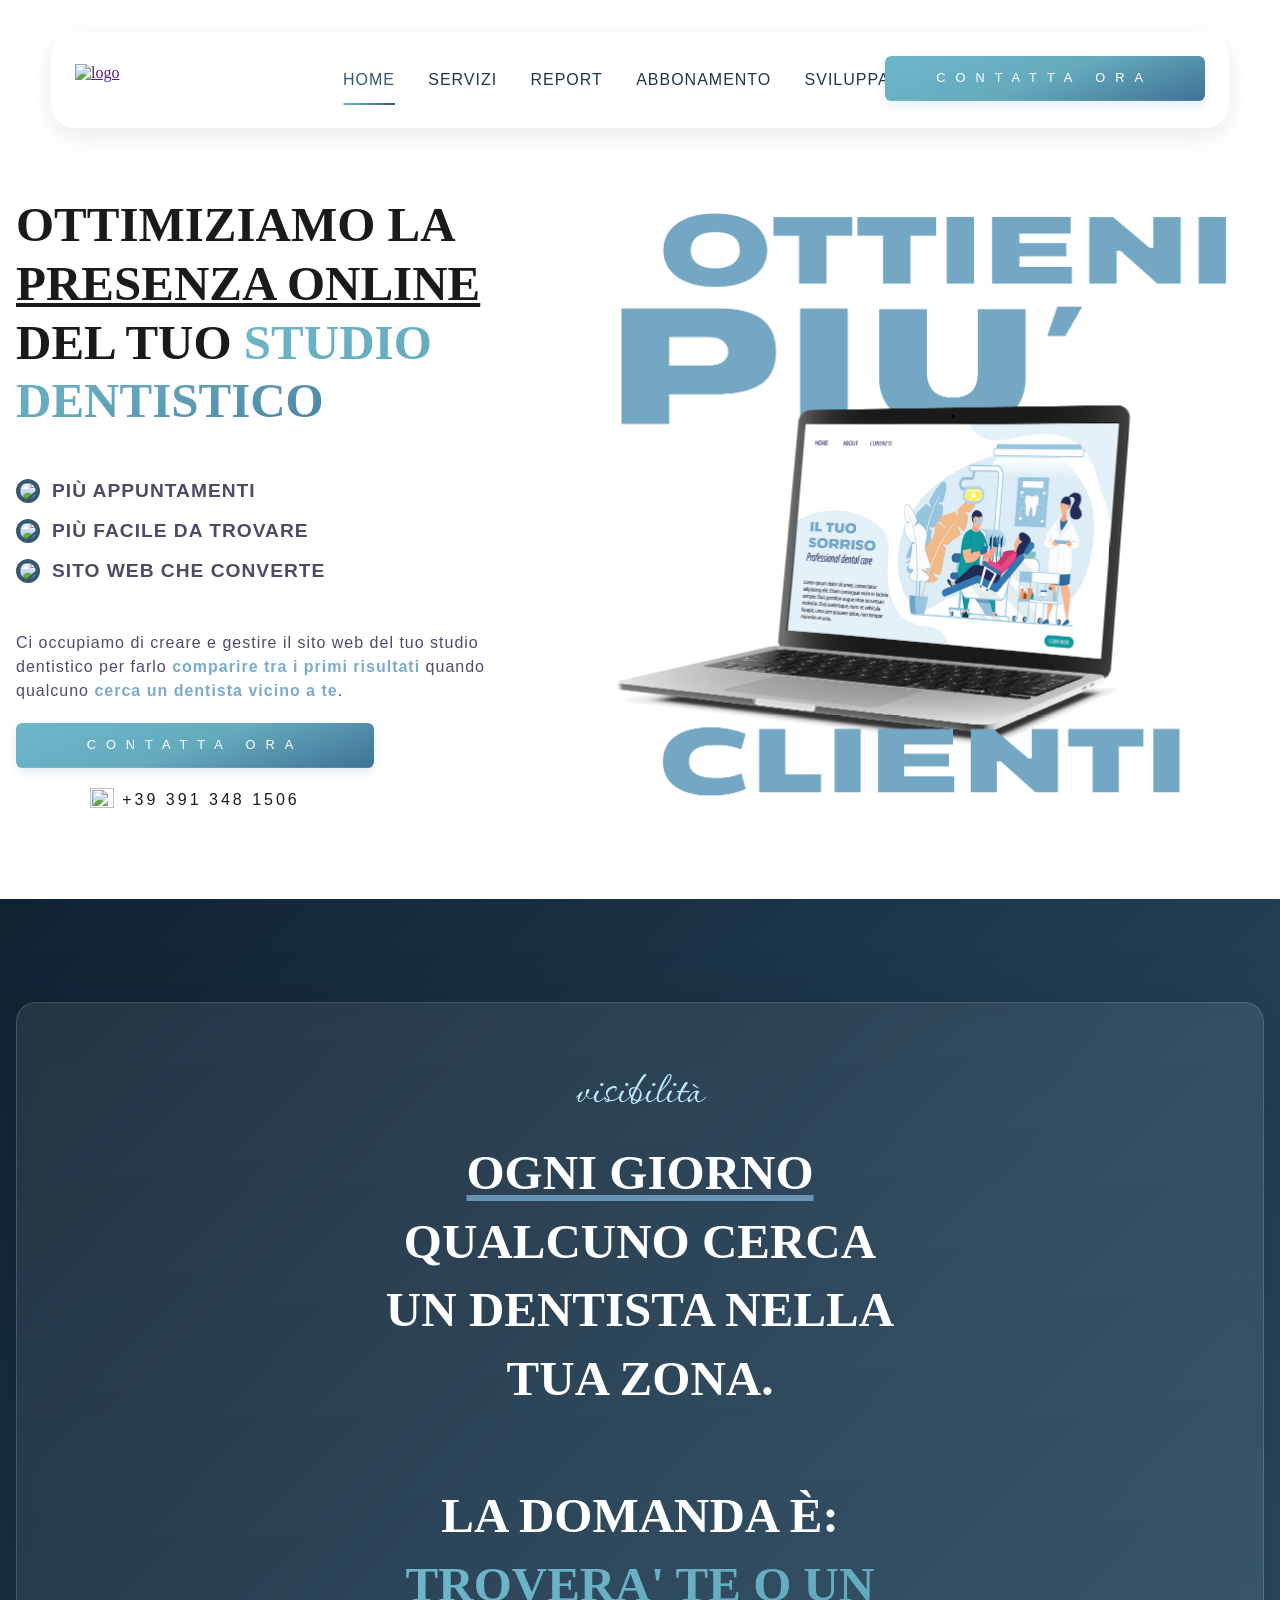
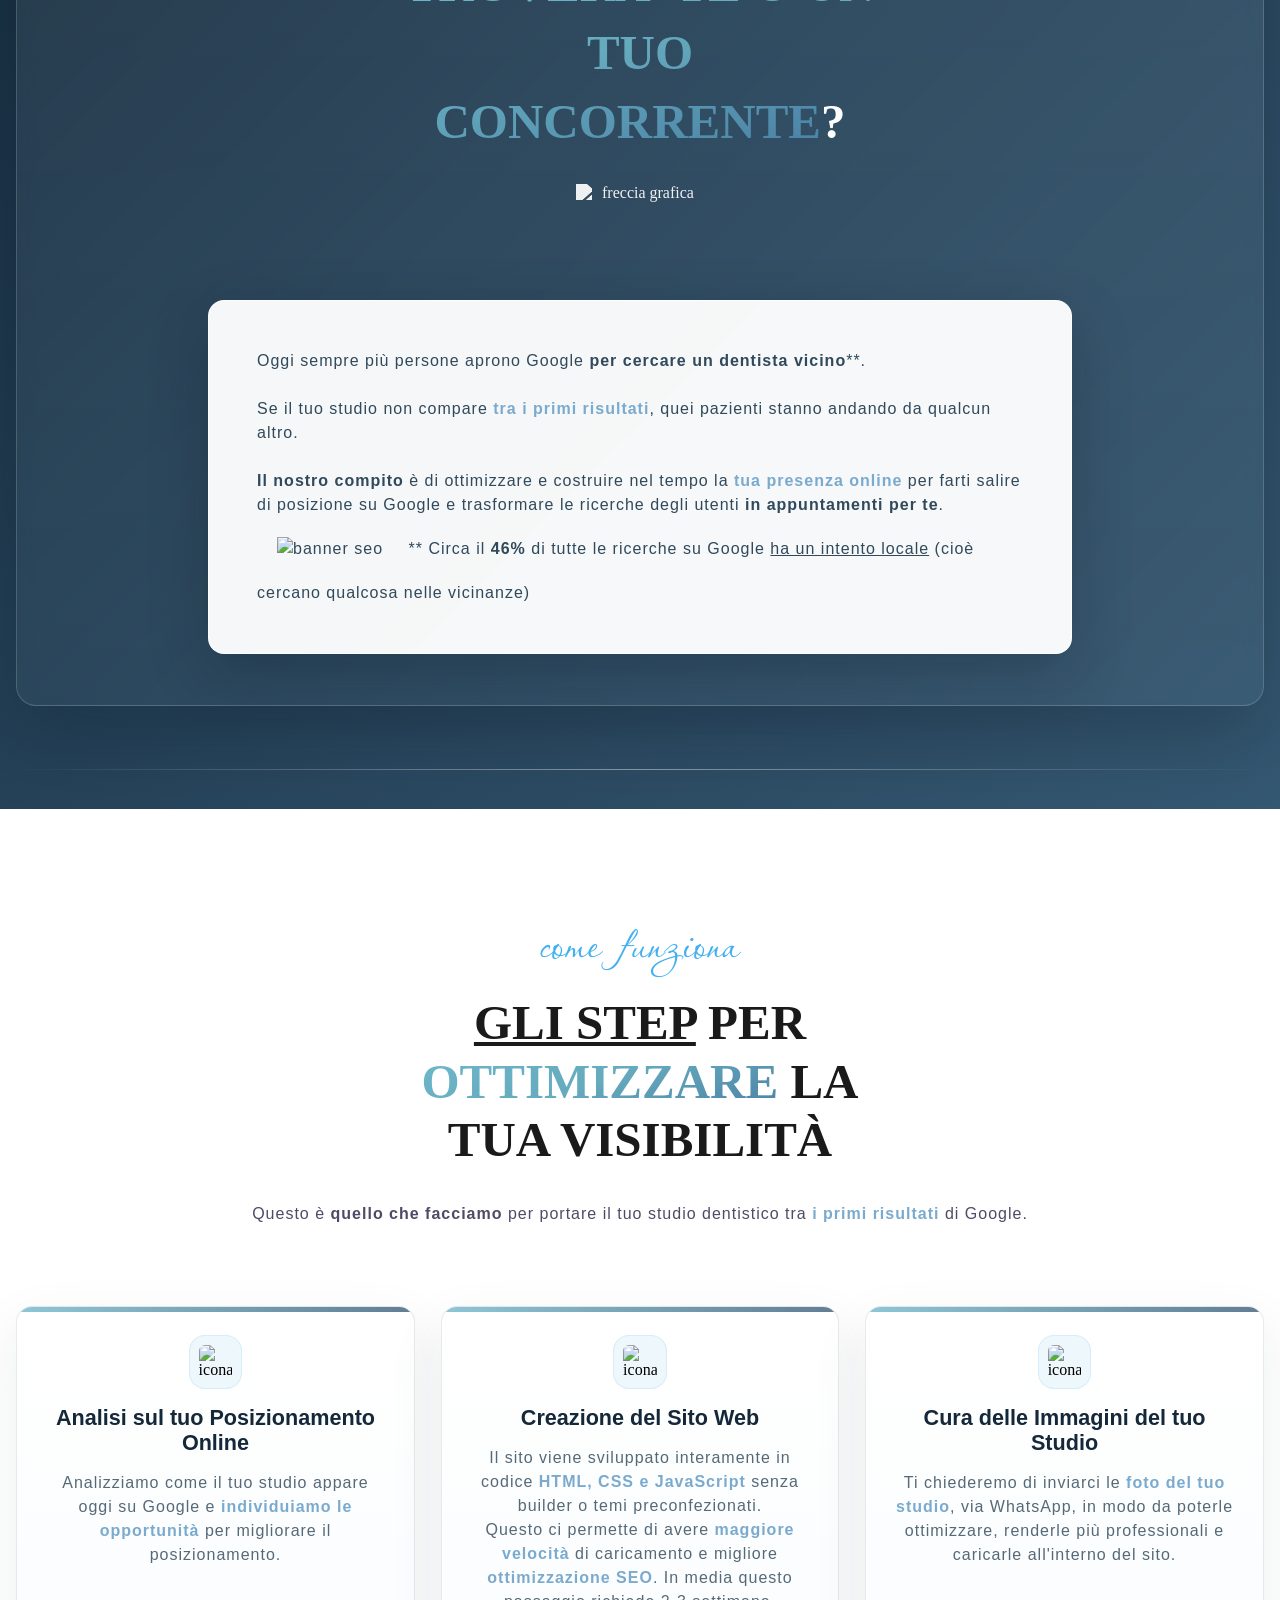
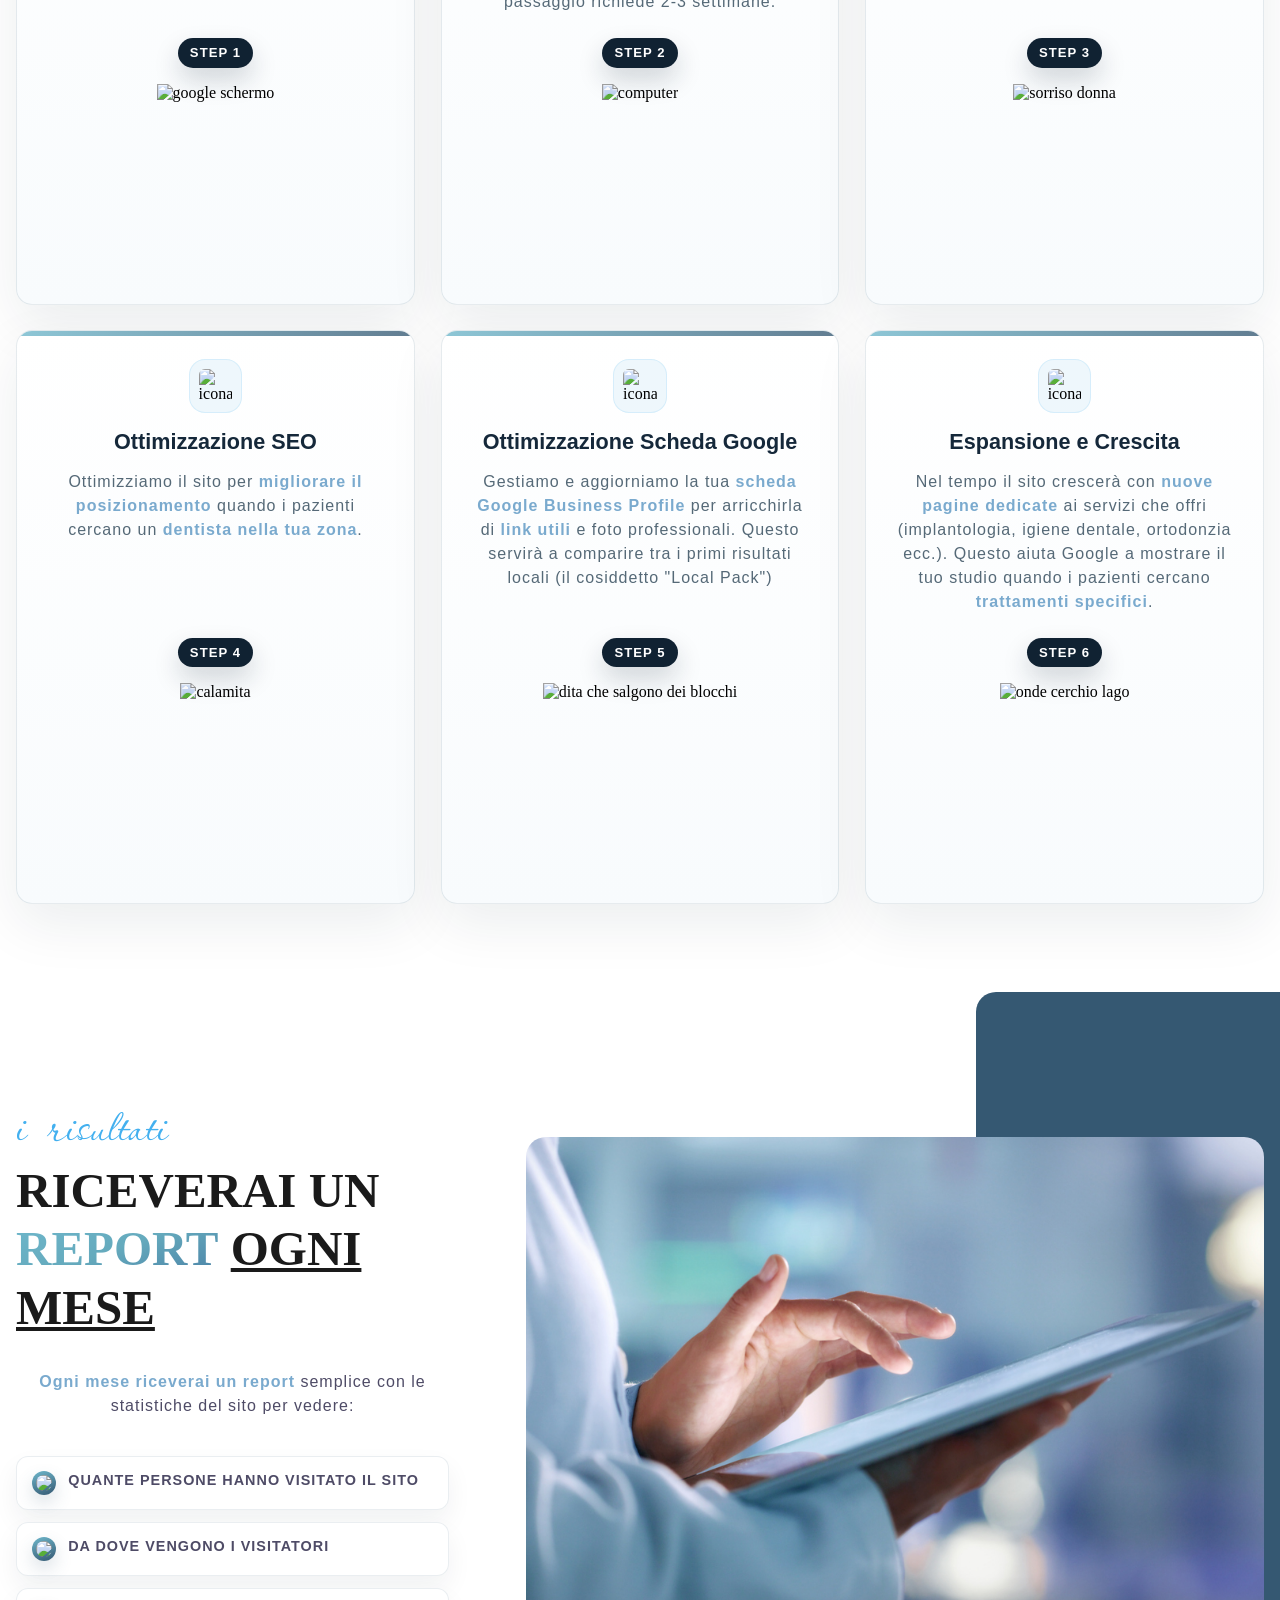
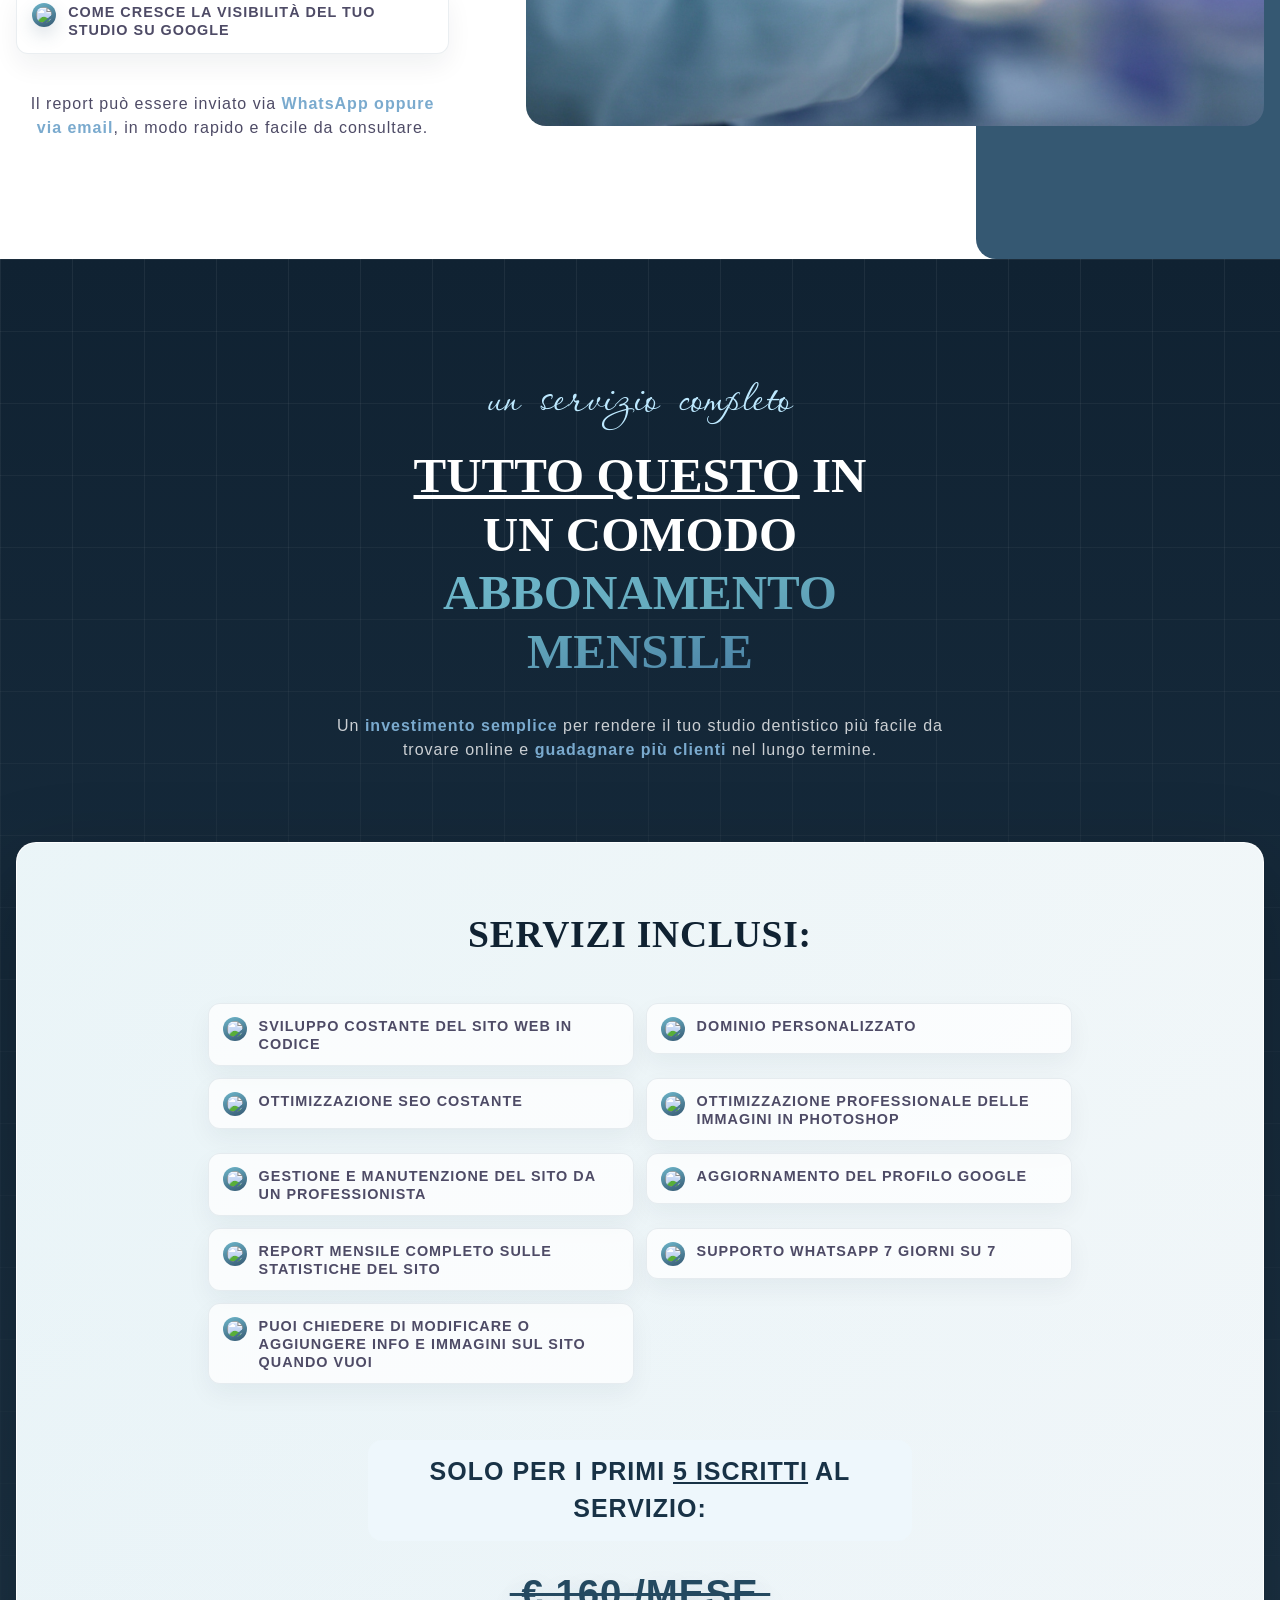
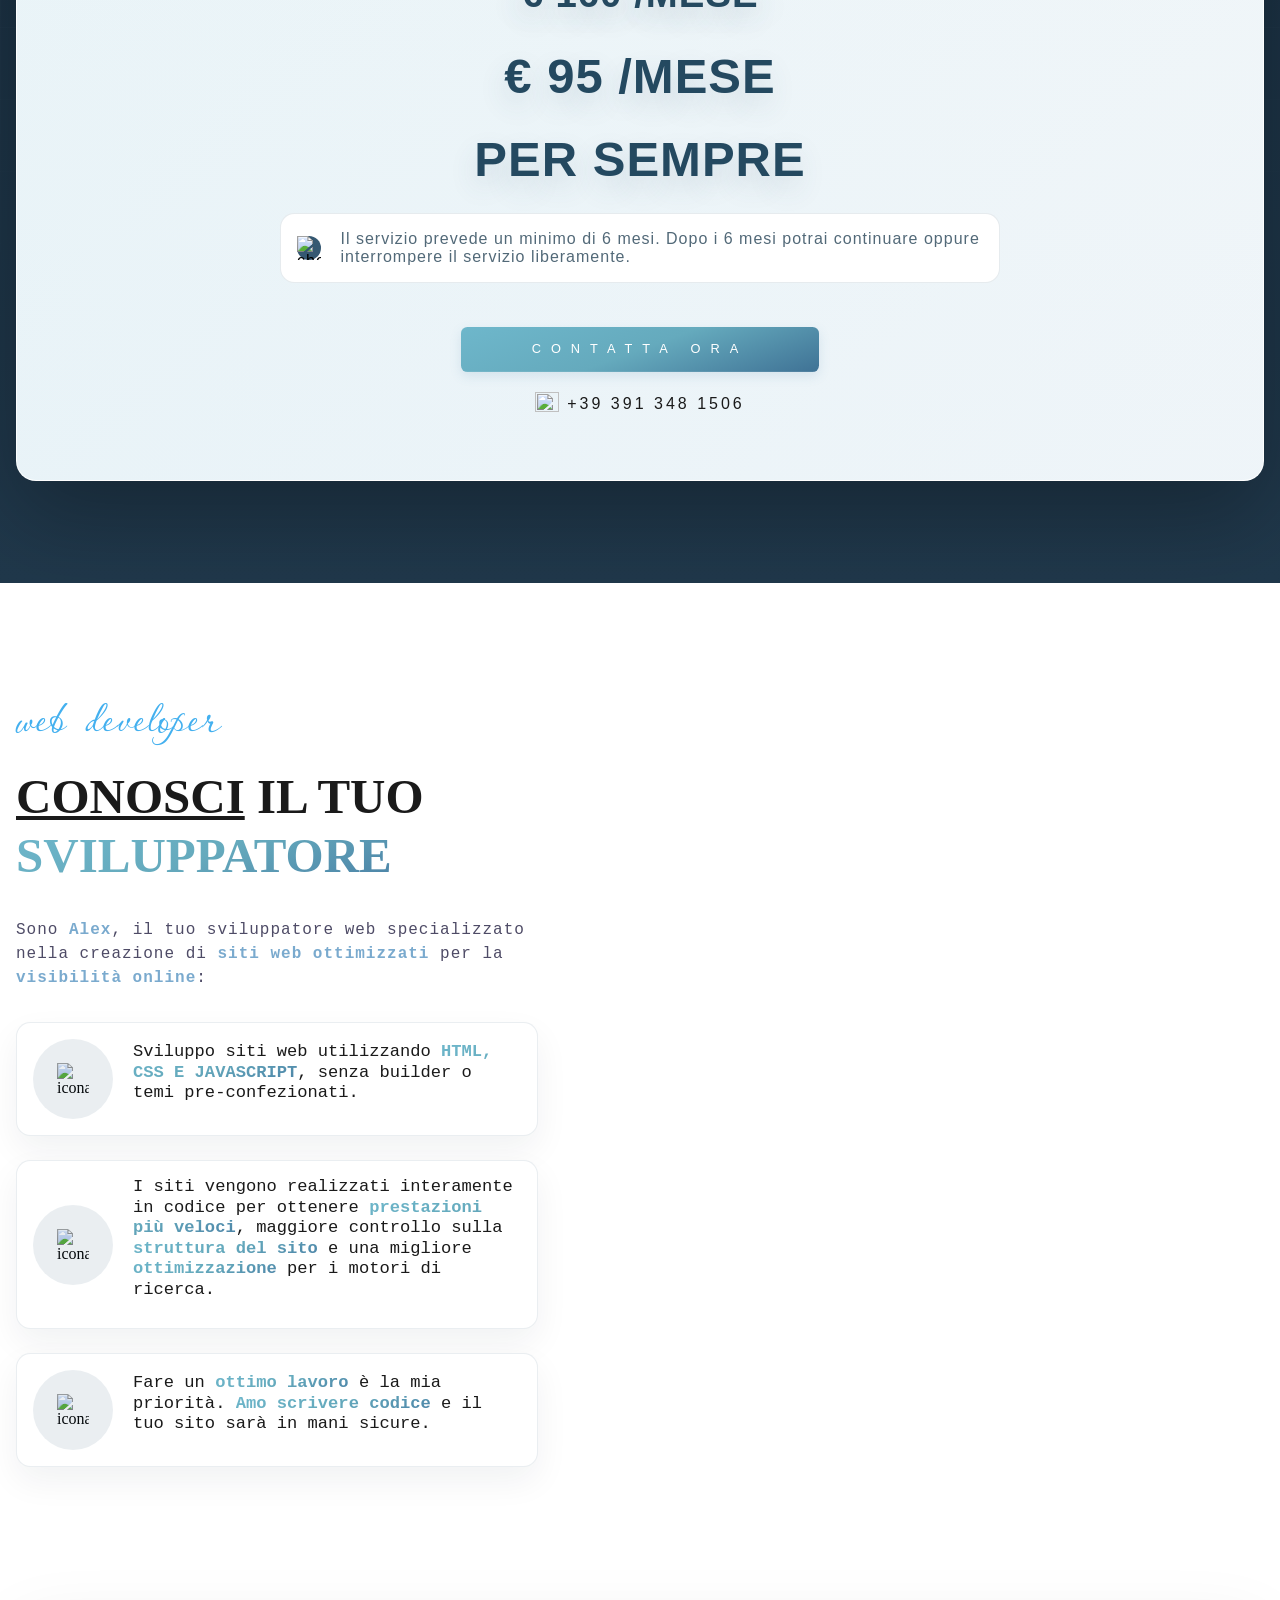
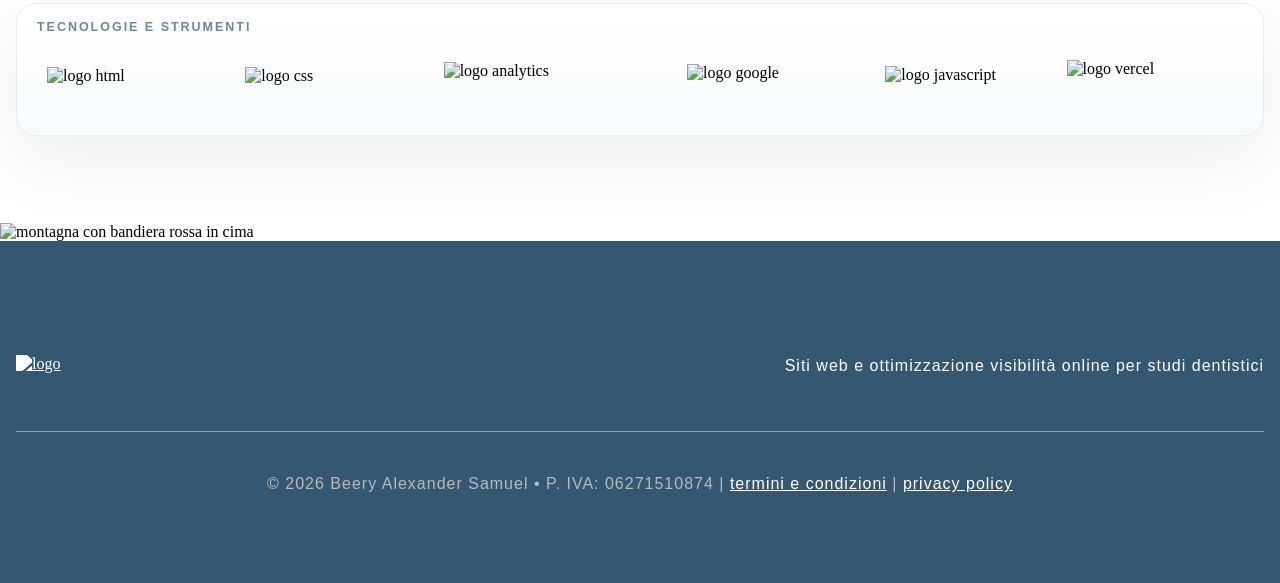
==== commit 47af36ee: "ultime modifiche" ====
--- a/index.html
+++ b/index.html
@@ -335,6 +335,7 @@
                      <span class="cs-topper">i risultati</span>
                      <h2 class="cs-title">RICEVERAI UN <span class="gradient">REPORT</span> <u>OGNI MESE</u></h2>
                   </div>
+                  <img loading="lazy" class="img-m" src="images/report01.jpg" alt="report" width="738" height="598">
                   <p class="cs-text">
                      <span class="primarylight">Ogni mese riceverai un report</span> semplice con le statistiche del sito per vedere:
                   </p>
@@ -398,11 +399,11 @@
                      <ul class="cs-ul">
                         <li class="cs-li">
                            <img class="cs-icon" loading="lazy" decoding="async" src="https://nyc3.digitaloceanspaces.com/csimages2/Images/Icons/white-check.svg" alt="icona grafica" width="16" height="16" />
-                           sviluppo del sito web in codice
-                        </li>
-                        <li class="cs-li">
-                           <img class="cs-icon" loading="lazy" decoding="async" src="https://nyc3.digitaloceanspaces.com/csimages2/Images/Icons/white-check.svg" alt="icona grafica" width="16" height="16" />
-                           dominio personalizzato incluso
+                           sviluppo costante del sito web in codice
+                        </li>
+                        <li class="cs-li">
+                           <img class="cs-icon" loading="lazy" decoding="async" src="https://nyc3.digitaloceanspaces.com/csimages2/Images/Icons/white-check.svg" alt="icona grafica" width="16" height="16" />
+                           dominio personalizzato
                         </li>
                         <li class="cs-li">
                            <img class="cs-icon" loading="lazy" decoding="async" src="https://nyc3.digitaloceanspaces.com/csimages2/Images/Icons/white-check.svg" alt="icona grafica" width="16" height="16" />
@@ -418,7 +419,7 @@
                         </li>
                         <li class="cs-li">
                            <img class="cs-icon" loading="lazy" decoding="async" src="https://nyc3.digitaloceanspaces.com/csimages2/Images/Icons/white-check.svg" alt="icona grafica" width="16" height="16" />
-                           aggiornamenti costanti
+                           aggiornamento del profilo Google
                         </li>
                         <li class="cs-li">
                            <img class="cs-icon" loading="lazy" decoding="async" src="https://nyc3.digitaloceanspaces.com/csimages2/Images/Icons/white-check.svg" alt="icona grafica" width="16" height="16" />
@@ -467,7 +468,7 @@
          </div>
       </section>
 
-      <section id="cta01">
+      <!-- <section id="cta01">
          <div class="cs-container">
             <div class="cs-content">
                   <span class="cs-topper">Inizia Ora</span>
@@ -492,7 +493,6 @@
                   <a href="tel:+393913481506" class="cta-phone d-none d-lg-flex" style="color: white;">
                      <img class="cs-phone-icon" src="https://csimg.nyc3.cdn.digitaloceanspaces.com/Icons/phone-1a.svg" alt="" width="24" height="24" style="filter: grayscale(1) brightness(10000%)">+39 391 348 1506
                   </a>
-                  <!-- <img class="cs-floater" loading="lazy" decoding="async" src="https://csimg.nyc3.cdn.digitaloceanspaces.com/Images/Graphics/white-spiral.svg" alt="grafico" width="1920" height="486" aria-hidden="true"> -->
             </div>
          </div>
          <picture class="cs-background">
@@ -500,7 +500,7 @@
             <source media="(min-width: 601px)" srcset="images/cta01.jpg">
             <img loading="lazy" decoding="async" src="images/cta01.jpg" alt="persone" width="1920" height="486" aria-hidden="true">
          </picture>
-      </section>
+      </section> -->
 
       <section id="chi-sono">
          <div class="cs-container">
@@ -512,8 +512,9 @@
                   </picture>
             </div>
             <div class="cs-content">
-                  <span class="cs-topper"> &lt; / developer &gt; </span>
+                  <span class="cs-topper">web developer</span>
                   <h2 class="cs-title"><u>CONOSCI</u> IL TUO <span class="gradient">SVILUPPATORE</span></h2>
+                  <img loading="lazy" src="images/alex01.png" alt="alex sviluppatore" class="img-m" width="702" height="617">
                   <p class="cs-text">
                      Sono <span class="primarylight">Alex</span>, il tuo sviluppatore web specializzato nella 
                      creazione di <span class="primarylight">siti web ottimizzati</span> per la <span class="primarylight">visibilità online</span>:
--- a/css/style.css
+++ b/css/style.css
@@ -191,7 +191,7 @@
 #cta02 .cs-content{text-align:center;width:100%;display:flex;flex-direction:column;align-items:center;padding:clamp(1.2rem,3vw,2rem);
    border:1px solid rgba(255,255,255,.16);border-radius:1.25rem;background:linear-gradient(180deg,rgba(255,255,255,.08),rgba(255,255,255,.035));
    box-shadow:0 28px 80px rgba(3,14,23,.24);backdrop-filter:blur(8px)}
-#cta02 .cs-topper{background:rgba(255,255,255,.08);color:#bde9ff;border-color:rgba(255,255,255,.18)}
+#cta02 .cs-topper{color:#bde9ff}
 #cta02 .cs-title{max-width:73.75rem!important;font-size: clamp(1.3375rem, 6.9vw, 2.0625rem);color: #fff;line-height: 1.4em;}
 #cta02 .cs-title u{text-decoration-thickness:.12em;text-underline-offset:.12em;text-decoration-color:rgba(156,213,255,.55)}
 #cta02 .cs-text{max-width:66.25rem;background-color: white;border-radius: 20px;padding: 50px;border: 5px solid #4b82a6;padding-inline: 25px;text-align: center;
@@ -269,10 +269,11 @@
    background:#fff;box-shadow:0 12px 26px rgba(16,34,50,.06);}
 #report .cs-icon{width:1.5rem;height:auto;flex:none;padding:.25rem;background-color:var(--primary);border-radius:50%;display:block;
    background:linear-gradient(160deg,#6eb7cb,#355872);box-shadow:0 8px 18px rgba(53,88,114,.18)}
-#report .cs-picture{width:100%;height:clamp(28.5rem,46vw,37.375rem);border-radius:1.25rem;overflow:hidden;display:block;order:2;position:relative;z-index:1}
+#report .cs-picture{width:100%;height:clamp(28.5rem,46vw,37.375rem);border-radius:1.25rem;overflow:hidden;display:none;order:2;position:relative;z-index:1}
 #report .cs-picture img{width:100%;height:100%;object-fit:cover;position:absolute;top:0;left:0}
-#report .cs-background{width:100%;height:44%;background-color:var(--primary);display:block;position:absolute;bottom:0;left:0;border-radius:20px;z-index:-1}
+#report .cs-background{width:100%;height:44%;background-color:var(--primary);display:none;position:absolute;bottom:0;left:0;border-radius:20px;z-index:-1}
 #report .cs-background img{width:100%;height:100%;object-fit:cover;position:absolute;top:0;left:0}
+#report .img-m{width:100%;height:auto;border-radius:1rem}
 @media only screen and (min-width: 48rem) {
 #report .cs-content{flex-direction:row;flex-wrap:wrap;justify-content:space-between;row-gap:2rem}
 #report .cs-flex{width:45%}
@@ -286,8 +287,9 @@
 #report .cs-flex{width:100%;text-align:left}
 #report .cs-title{margin:0 0 1rem;color:var(--headerColor)}
 #report .cs-text{width:100%}
-#report .cs-picture{max-width:46.125rem}
-#report .cs-background{width:60vw;height:100%;margin-left:clamp(11.125rem,30vw,21rem);left:50%;top:0}
+#report .cs-picture{max-width:46.125rem;display:block}
+#report .cs-background{width:60vw;height:100%;margin-left:clamp(11.125rem,30vw,21rem);left:50%;top:0;display:block;}
+#report .img-m{display:none;}
 }
 
 /* PREZZO **********************************/
@@ -367,7 +369,7 @@
 #cta01:before{content:"";width:100%;height:100%;background:linear-gradient(90deg,rgba(255,255,255,.06) 1px,transparent 1px),linear-gradient(180deg,rgba(255,255,255,.05) 1px,transparent 1px);background-size:4.5rem 4.5rem;position:absolute;top:0;left:0;mask-image:linear-gradient(90deg,transparent,#000 42%,#000)}
 #cta01 .cs-container{max-width:82rem;position:relative;z-index:2}
 #cta01 .cs-content{padding:clamp(1.5rem,3.2vw,3rem);border:1px solid rgba(255,255,255,.16);border-radius:1.25rem;background:linear-gradient(180deg,rgba(255,255,255,.1),rgba(255,255,255,.04));box-shadow:0 30px 90px rgba(3,14,23,.28);backdrop-filter:blur(10px)}
-#cta01 .cs-topper{width:fit-content;padding:.45rem .85rem;border:1px solid rgba(255,255,255,.16);border-radius:999px;background:rgba(255,255,255,.08);color:#bde9ff;box-shadow:0 10px 30px rgba(3,14,23,.18)}
+#cta01 .cs-topper{color:#fff;}
 #cta01 .cs-title{font-size:3.45rem;line-height:1.04;max-width:12ch;color:#fff}
 #cta01 .cs-text{max-width:34rem;color:rgba(255,255,255,.82);opacity:1}
 #cta01 .btn-main{box-shadow:0 18px 44px rgba(67,176,239,.22)}
@@ -375,30 +377,37 @@
 
 /* CHI SONO ****************************/
 #chi-sono{padding:var(--sectionPadding);overflow:hidden}
-#chi-sono .cs-container{width:100%;max-width:34.375rem;margin:auto;display:flex;flex-direction:column;align-items:center;gap:clamp(3rem,6vw,4rem);position:relative}
+#chi-sono .cs-container{width:100%;max-width:34.375rem;margin:auto;display:flex;flex-direction:column;align-items:center;position:relative}
 #chi-sono .cs-content{text-align:left;width:100%;max-width:32.625rem;display:flex;flex-direction:column;align-items:center;text-align:center}
 #chi-sono .cs-text{margin-bottom:1rem;font-family:monospace}
 #chi-sono .cs-text:last-of-type{margin-bottom:2rem}
 #chi-sono .cs-card-group{width:100%;max-width:39.375rem;margin:0;padding:0;display:flex;align-items:flex-start;flex-direction:column;gap:1.5rem}
-#chi-sono .cs-li{list-style:none;margin:0;padding:0;display:flex;align-items:center;justify-content:flex-start;gap:clamp(1rem,2.5vw,1.25rem)}
-#chi-sono .cs-li-picture{width:5rem;height:5rem;margin:0;border-radius:50%;background-color:#fff;overflow:hidden;display:flex;justify-content:center;align-items:center;flex:none;position:relative;z-index:1}
+#chi-sono .cs-li{list-style:none;margin:0;padding:0;display:flex;align-items:center;justify-content:flex-start;gap:clamp(1rem,2.5vw,1.25rem);flex-direction:column;}
+#chi-sono .cs-li-picture{width:5rem;height:5rem;margin:0;border-radius:50%;background-color:#fff;overflow:hidden;display:flex;justify-content:center;
+   align-items:center;flex:none;position:relative;z-index:1}
 #chi-sono .cs-li-picture:before{content:'';width:100%;height:100%;background:var(--primary);opacity:.1;position:absolute;display:block;top:0;left:0}
 #chi-sono .cs-li-icon{width:2rem;height:auto;display:block}
-#chi-sono .cs-h3{font-family:monospace;font-size:1.07rem;line-height:1.2em;font-weight:400;text-align:left;margin:0 0 .75rem;color:var(--headerColor)}
+#chi-sono .cs-h3{font-family:monospace;font-size:1.07rem;line-height:1.2em;font-weight:400;text-align:left;margin:0 0 .75rem;color:var(--headerColor);text-align:center}
 #chi-sono .cs-li-text{font-size:1rem;line-height:1.5em;text-align:left;margin:0;color:var(--bodyTextColor)}
-#chi-sono .cs-image-group{font-size:min(1.6vw,.6em);text-align:right;width:auto;height:65.625em;display:flex;justify-content:center;align-items:flex-end;position:relative}
+#chi-sono .cs-image-group{font-size:min(1.6vw,.6em);text-align:right;width:auto;height:65.625em;display:none;justify-content:center;align-items:flex-end;
+   position:relative}
 #chi-sono .cs-person{height:100%;width:auto;display:inline-flex;align-items:flex-end;justify-content:center;position:relative}
 #chi-sono .cs-person img{max-width:100%;height:100%;margin:0;display:block;object-fit:contain}
 #chi-sono .cs-li{width:100%;padding:1rem;border:1px solid rgba(53,88,114,.1);border-radius:.9rem;background:#fff;box-shadow:0 14px 34px rgba(16,34,50,.06);
    transition:transform .2s ease,box-shadow .2s ease,border-color .2s ease}
 #chi-sono .cs-li:hover{transform:translateY(-3px);border-color:rgba(67,176,239,.28);box-shadow:0 22px 48px rgba(16,34,50,.1)}
+#chi-sono .img-m{width:100%;height:auto;}
 @media only screen and (min-width: 64rem) {
-#chi-sono .cs-container{max-width:80rem;flex-direction:row;justify-content:flex-start;position:relative}
+#chi-sono .cs-container{max-width:80rem;gap:clamp(3rem,6vw,4rem);flex-direction:row;justify-content:flex-start;position:relative}
 #chi-sono .cs-content{width:50%;align-items:flex-start;text-align:left}
-#chi-sono .cs-image-group{font-size:min(1.3vw,1em);flex:none;justify-content:flex-end;position:absolute;right:-7.5rem;bottom:-6.3125rem}
+#chi-sono .cs-image-group{font-size:min(1.3vw,1em);display:flex;flex:none;justify-content:flex-end;position:absolute;right:-7.5rem;bottom:-6.3125rem}
+#chi-sono .cs-li{flex-direction:row;}
+#chi-sono .cs-h3{text-align:start}
+#chi-sono .img-m{display:none;}
 }
 @media only screen and (min-width: 81.25rem) {
-#chi-sono .cs-image-group{font-size:min(1.2vw,1em);height:auto;margin-left:1.875rem;justify-content:flex-end;align-items:flex-end;position:absolute;left:50%;top:0;bottom:-6.25rem}
+#chi-sono .cs-image-group{font-size:min(1.2vw,1em);height:auto;margin-left:1.875rem;justify-content:flex-end;align-items:flex-end;position:absolute;left:50%;
+   top:0;bottom:-6.25rem}
 }
 
 /* PAGESPEED ****************************/
@@ -412,7 +421,11 @@
 
 /* LOGHI *******************************/
 #loghi{padding:var(--sectionPadding);position:relative;z-index:1;padding-top: clamp(.75rem, 3.82vw, 5.25rem);}
-#loghi .cs-container{width:100%;max-width:80rem;margin:auto;display:flex;align-items:center;justify-content:space-between;flex-direction:column;gap:1rem;background-color: rgba(229, 229, 229, 0.246);padding: 30px;border-radius: 20px;}
+#loghi .cs-container{width:100%;max-width:80rem;margin:auto;display:flex;align-items:center;justify-content:space-between;flex-direction:column;gap:1rem;
+   padding: 30px;border-radius: 20px;border:1px solid rgba(53,88,114,.1);border-radius:1.25rem;padding-top:50px;
+   background:linear-gradient(180deg,#fff,#f7fbfd);box-shadow:0 24px 70px rgba(16,34,50,.08);position:relative;overflow:hidden}
+#loghi .cs-container:before{content:"Tecnologie e strumenti";font-family:'Segoe UI',Tahoma,Geneva,Verdana,sans-serif;font-size:.78rem;line-height:1.2em;
+   text-transform:uppercase;letter-spacing:.16em;font-weight:900;color:#6f8798;position:absolute;top:1rem;left:1.25rem}
 #loghi .cs-row{width:100%;display:flex;justify-content:center;align-items:center;gap:1rem}
 #loghi .cs-logo{height:auto;margin:0;display:block}
 #loghi .cs-logo.logo1{width:clamp(70px,13vw,138px)}
@@ -421,14 +434,6 @@
 #loghi .cs-logo.logo4{width:clamp(70px,13vw,138px)}
 #loghi .cs-logo.logo5{width:clamp(58px,13vw,121px)}
 #loghi .cs-logo.logo6{width:clamp(104px,13vw,180px)}
-
-#loghi{padding:clamp(3rem,6vw,5rem) 1rem;background:#fff}
-#loghi .cs-container{max-width:78rem;padding:clamp(1.2rem,3vw,2rem);border:1px solid rgba(53,88,114,.1);border-radius:1.25rem;
-   background:linear-gradient(180deg,#fff,#f7fbfd);box-shadow:0 24px 70px rgba(16,34,50,.08);position:relative;overflow:hidden}
-#loghi .cs-container:before{content:"Tecnologie e strumenti";font-family:'Segoe UI',Tahoma,Geneva,Verdana,sans-serif;font-size:.78rem;line-height:1.2em;
-   text-transform:uppercase;letter-spacing:.16em;font-weight:900;color:#6f8798;position:absolute;top:1rem;left:1.25rem}
-
-
 #loghi .cs-logo{transition:transform .2s ease}
 #loghi .cs-logo:hover{transform:translateY(-3px)}
 @media only screen and (min-width: 48rem) {
@@ -475,7 +480,7 @@
    background:linear-gradient(90deg,rgba(255,255,255,.06) 1px,transparent 1px),linear-gradient(180deg,rgba(255,255,255,.05) 1px,transparent 1px);
    background-size:4.5rem 4.5rem;position:absolute;top:0;left:0;mask-image:linear-gradient(180deg,#000,transparent 92%)}
 #prezzo01 .cs-content{position:relative;z-index:1}
-#prezzo01 .cs-topper{background:rgba(255,255,255,.08);color:#bde9ff;border-color:rgba(255,255,255,.16)}
+#prezzo01 .cs-topper{color:#bde9ff}
 #prezzo01 .cs-title{color:#fff;max-width:21ch}
 #prezzo01 .cs-text{color:rgba(255,255,255,.78)}
 #prezzo01 .cs-wrapper{position:relative;z-index:1}
--- a/css/globals.css
+++ b/css/globals.css
@@ -1,6 +1,8 @@
 /* FONT FAMILY ********************************/
 @font-face{font-family:'Vaulto-ExtraBold';src:url(../fonts/Vaulto-ExtraBold.woff2) format("woff2"),url(../fonts/Vaulto-ExtraBold.woff) format("woff");font-weight:400;font-style:normal;font-display:swap}
 .font-vaulto{font-family:'Vaulto-ExtraBold';font-weight:400;font-style:normal}
+@font-face {font-family: 'Passions Conflict';src: url(../fonts/PassionsConflict-Regular.woff2) format('woff2'),url(../fonts/PassionsConflict-Regular.woff) format('woff');font-weight: normal;font-style: normal;font-display: swap;}
+.font-passions{font-family: 'Passions Conflict';font-weight: normal;font-style: normal;}
 
 /* GENERALI ***************************/
 *,:before,:after{box-sizing:border-box}
@@ -22,17 +24,16 @@
     --headerColor: #1a1a1a;
     --bodyTextColor: #4e4b66;
     --bodyTextColorWhite: #F7F8F0;
-    --topperFontSize: clamp(0.8125rem, 1.6vw, 1rem);
+    --topperFontSize: clamp(3rem, 5.6vw, 4rem);
     --headerFontSize: clamp(1.5375rem, 7.9vw, 3.0625rem);
     --bodyFontSize: 1rem;
-    --sectionPadding: clamp(3.75rem, 7.82vw, 6.25rem) 1rem;
+    --sectionPadding: clamp(3.75rem, 7.82vw, 6.25rem) 1rem clamp(2.5rem, 6.82vw, 6.25rem);
 }
 
 /* TITOLI ****************************/
 p{font-family:'Segoe UI',Tahoma,Geneva,Verdana,sans-serif;letter-spacing:1px}
-.cs-topper{font-size:var(--topperFontSize);font-family:sans-serif;line-height:1.2em;text-transform:uppercase;letter-spacing:.1em;font-weight:900;
-    color:var(--third);margin-bottom:.95rem;display:block;padding:.45rem .85rem;border:1px solid rgba(67,176,239,.18);
-   border-radius:999px;background:rgba(255,255,255,.72);box-shadow:0 10px 30px rgba(53,88,114,.08);width:fit-content}
+.cs-topper{font-size:var(--topperFontSize);font-family:'Passions Conflict', sans-serif;text-transform:lowercase;color:var(--third);
+    margin-bottom:.95rem;width:fit-content}
 .cs-title{font-family:'Vaulto-ExtraBold';font-size:var(--headerFontSize);font-weight:900;line-height:1.2em;max-width:43.75rem;margin:0 0 1rem;
     color:var(--headerColor)}
 .cs-text{font-size:var(--bodyFontSize);line-height:1.5em;max-width:40.625rem;color:var(--bodyTextColor)}
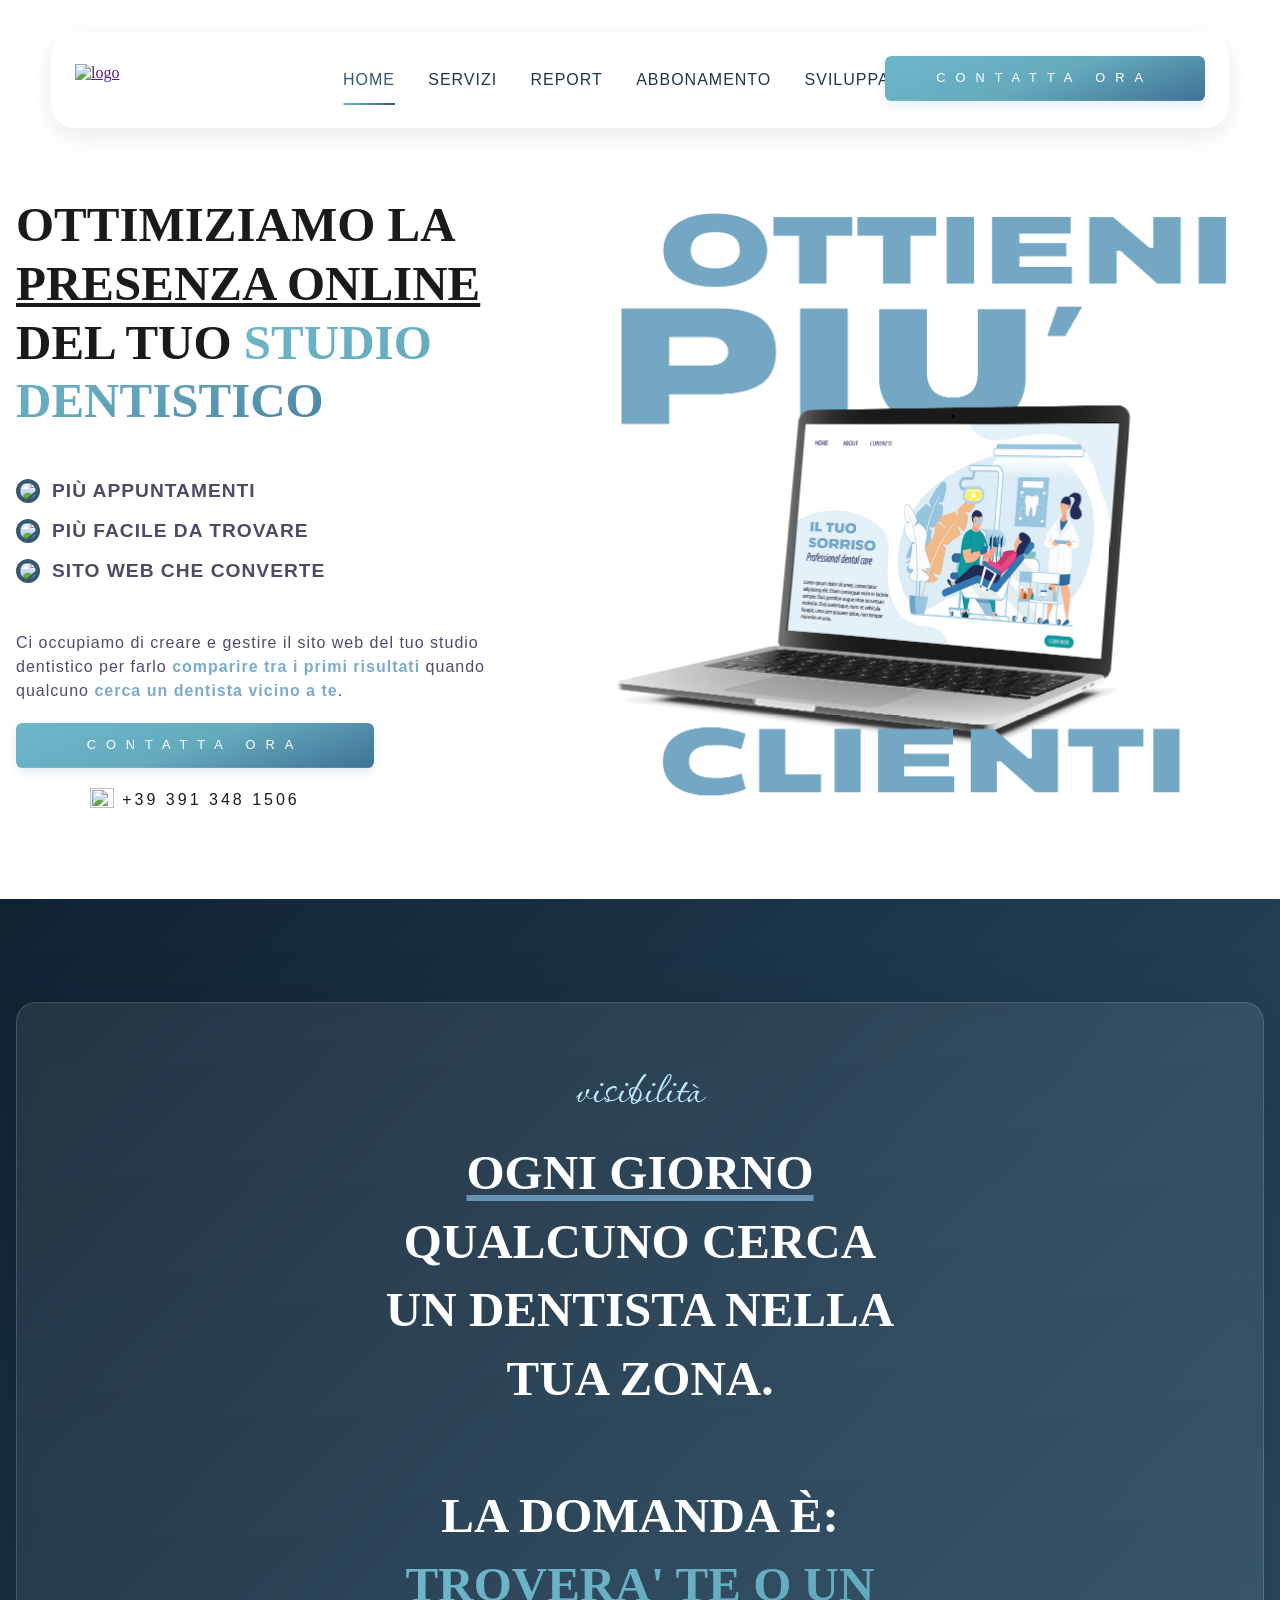
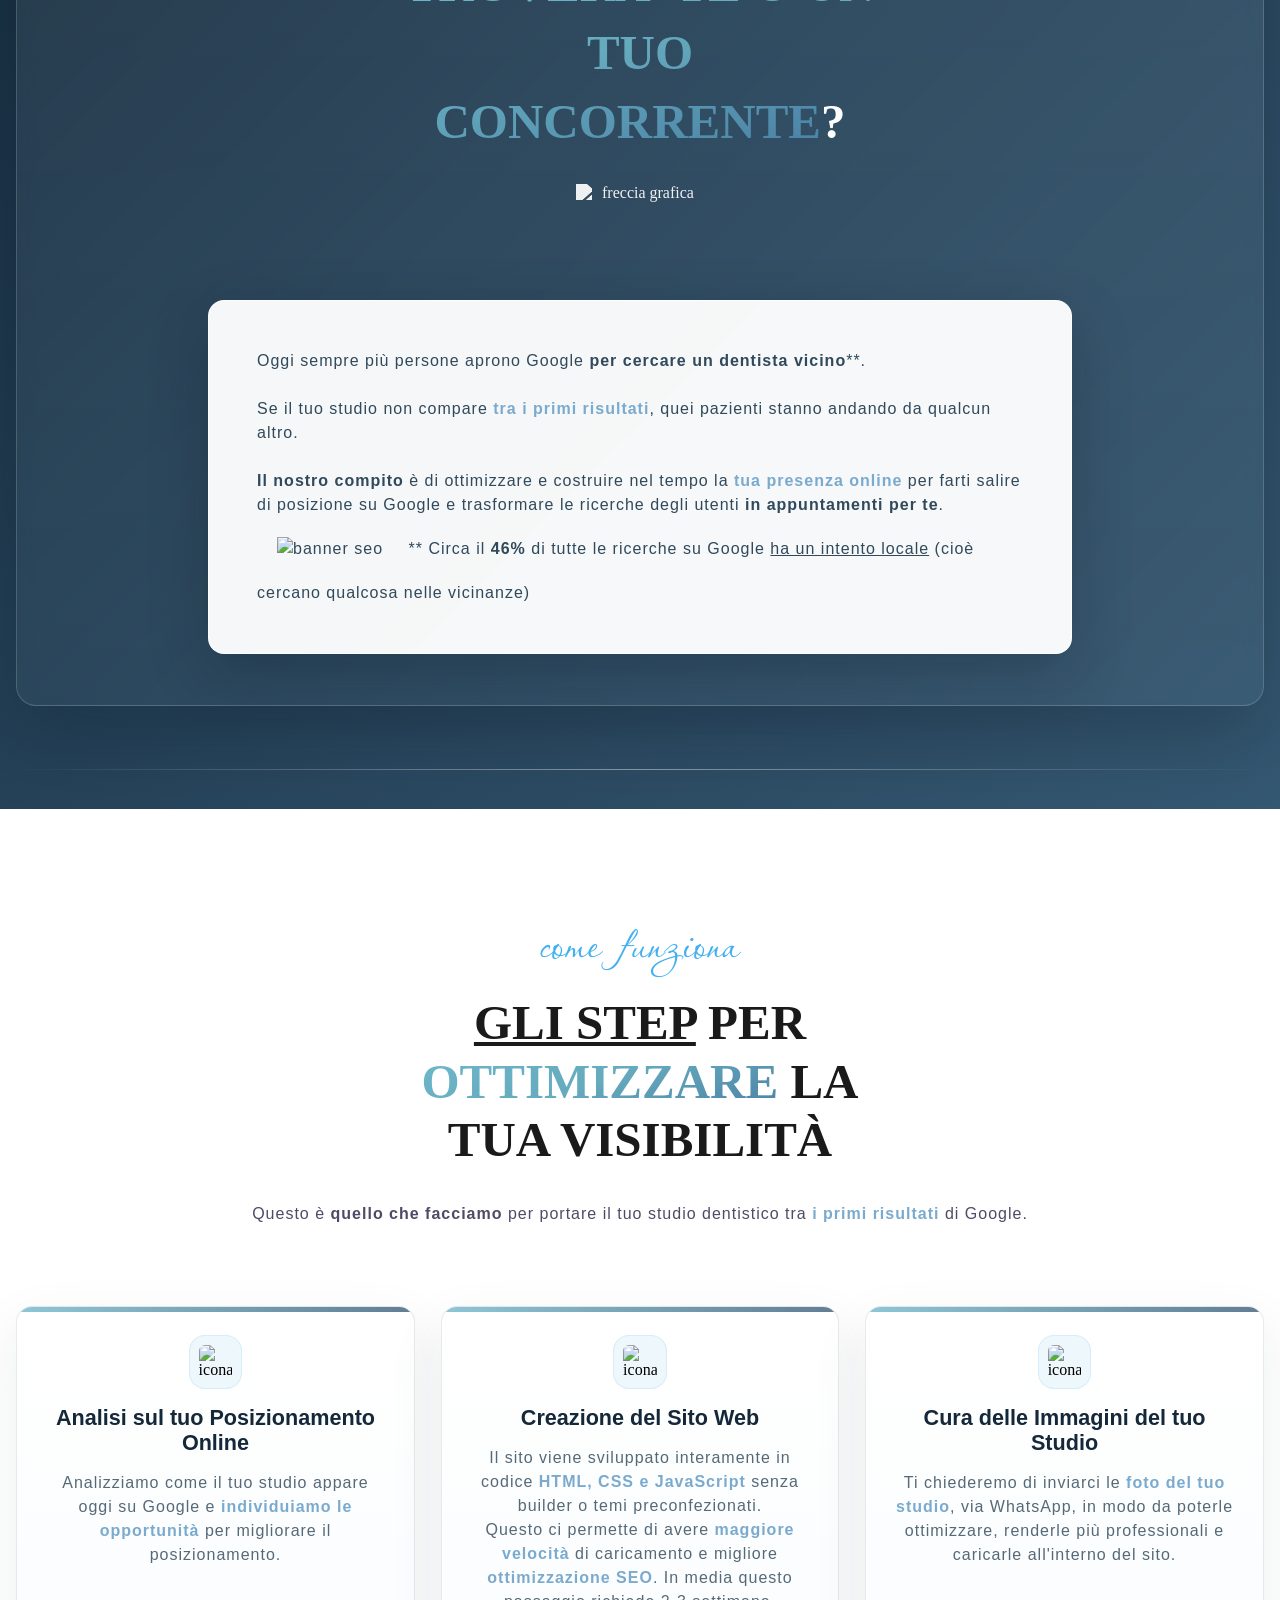
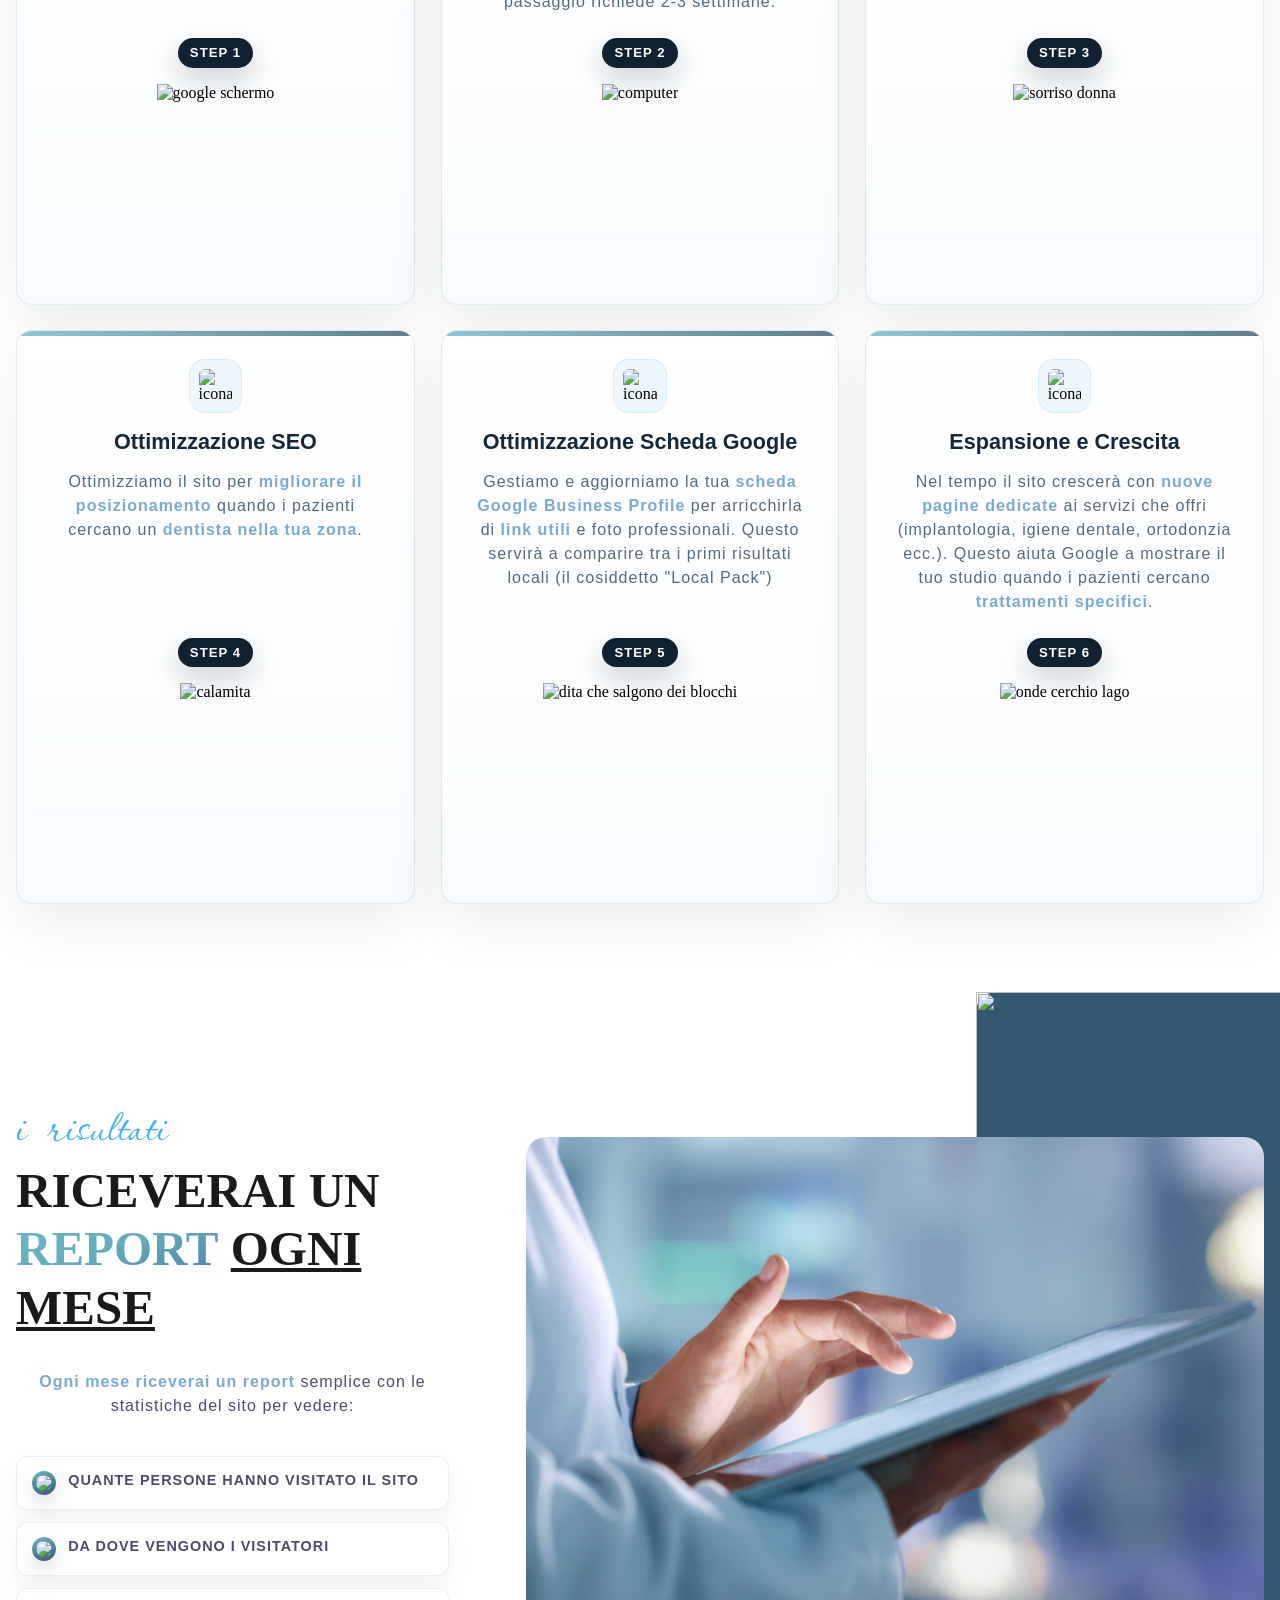
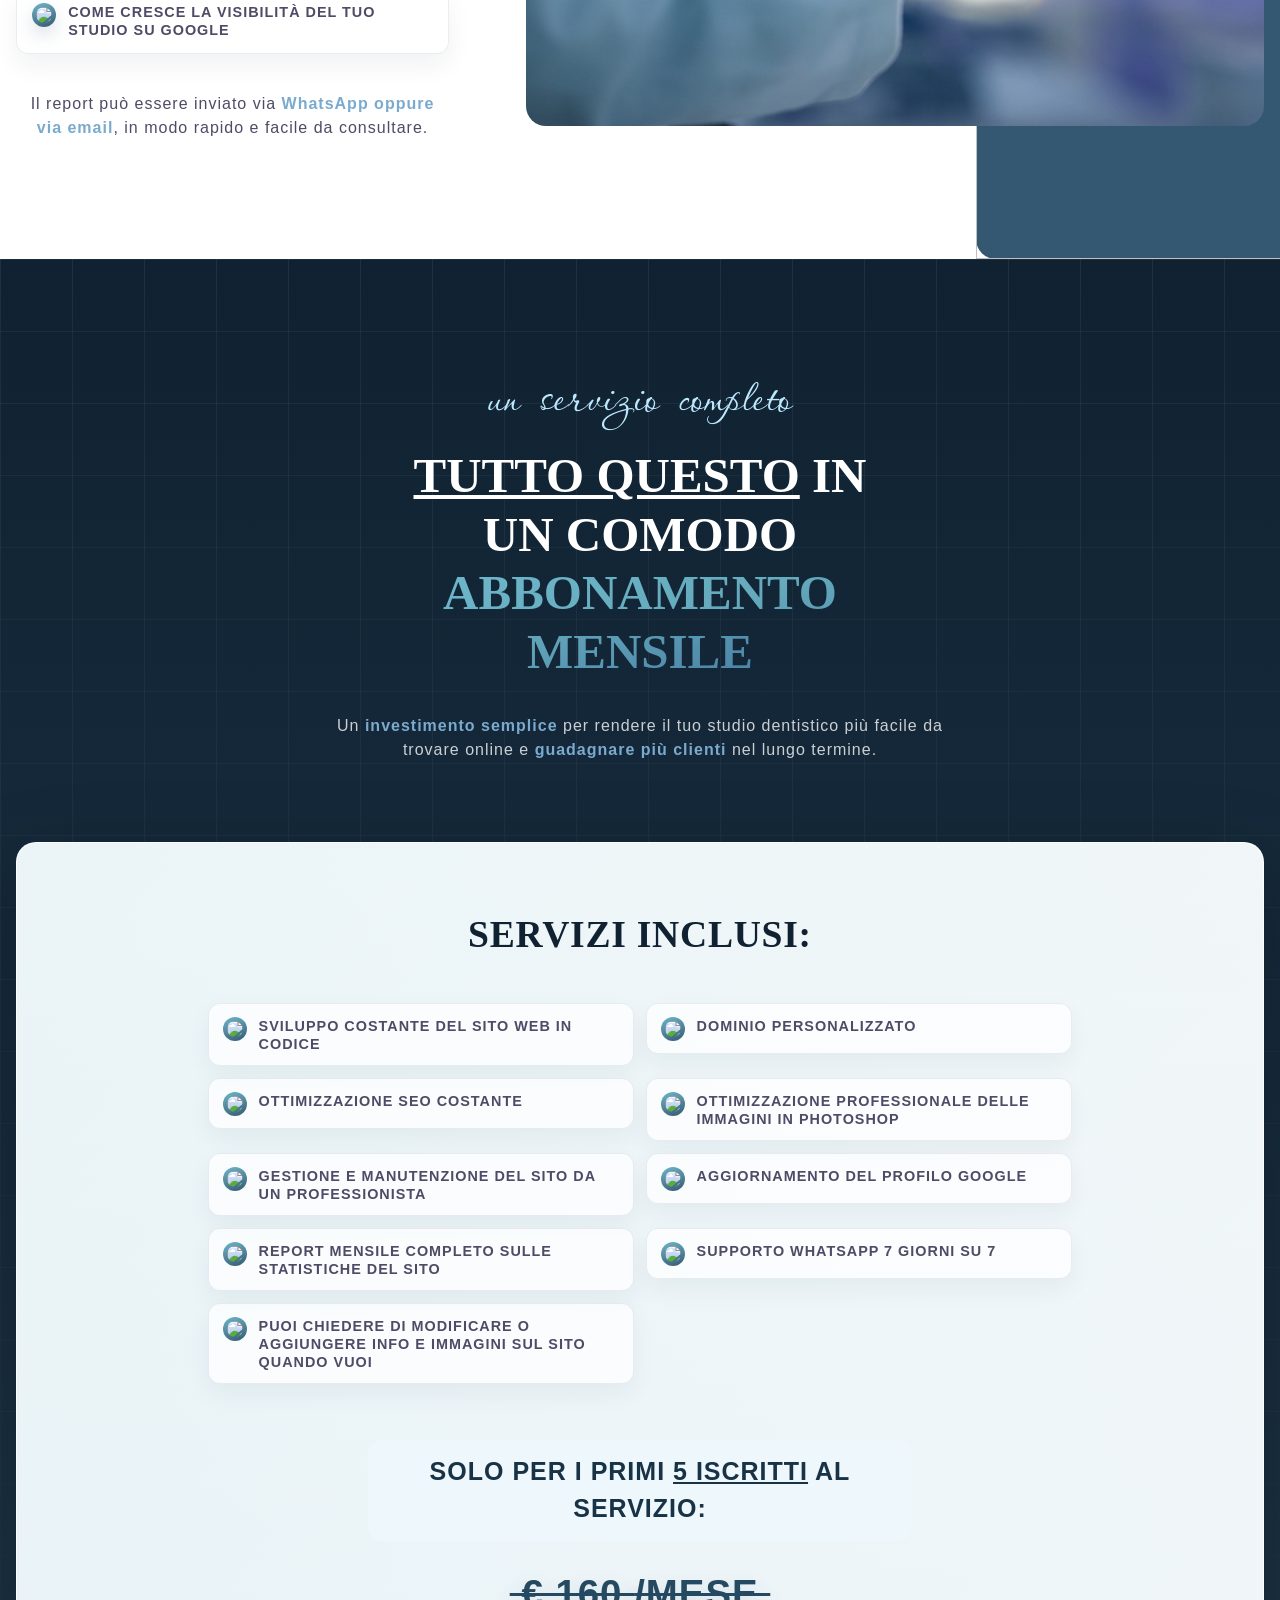
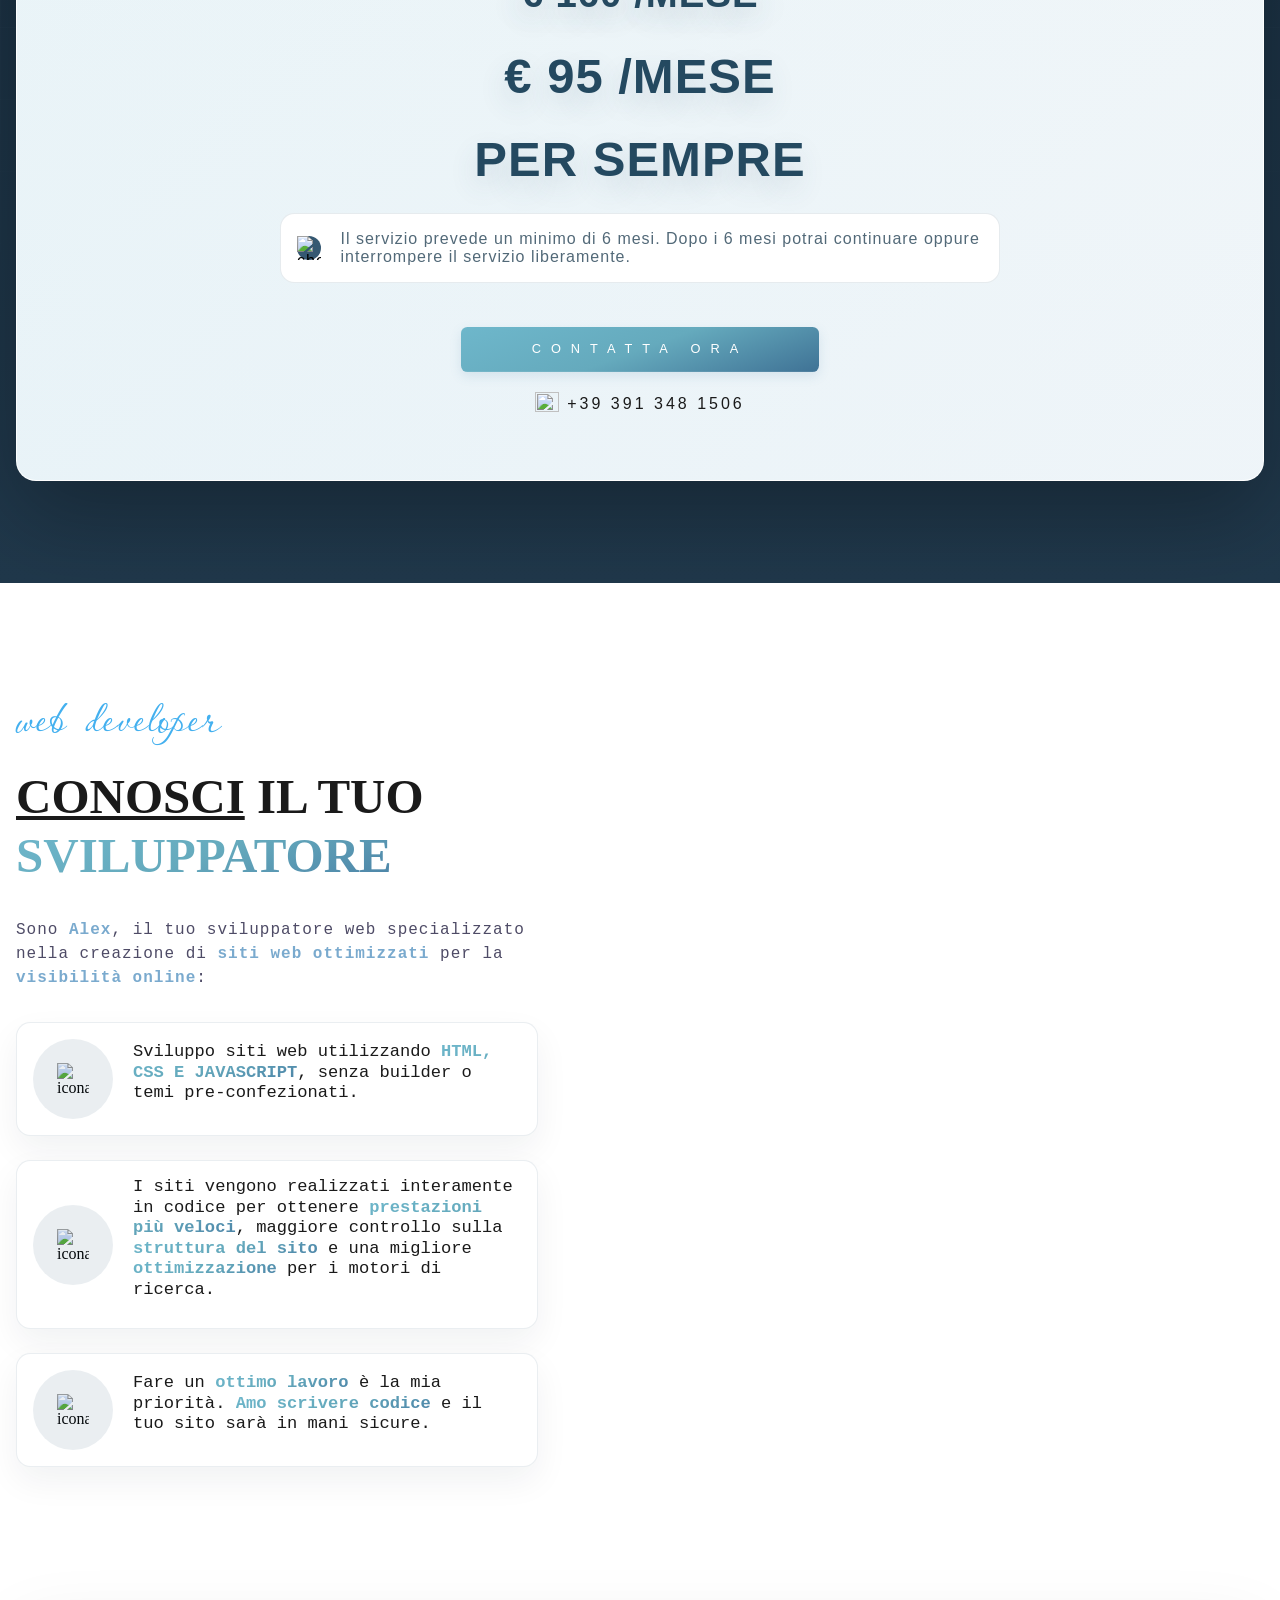
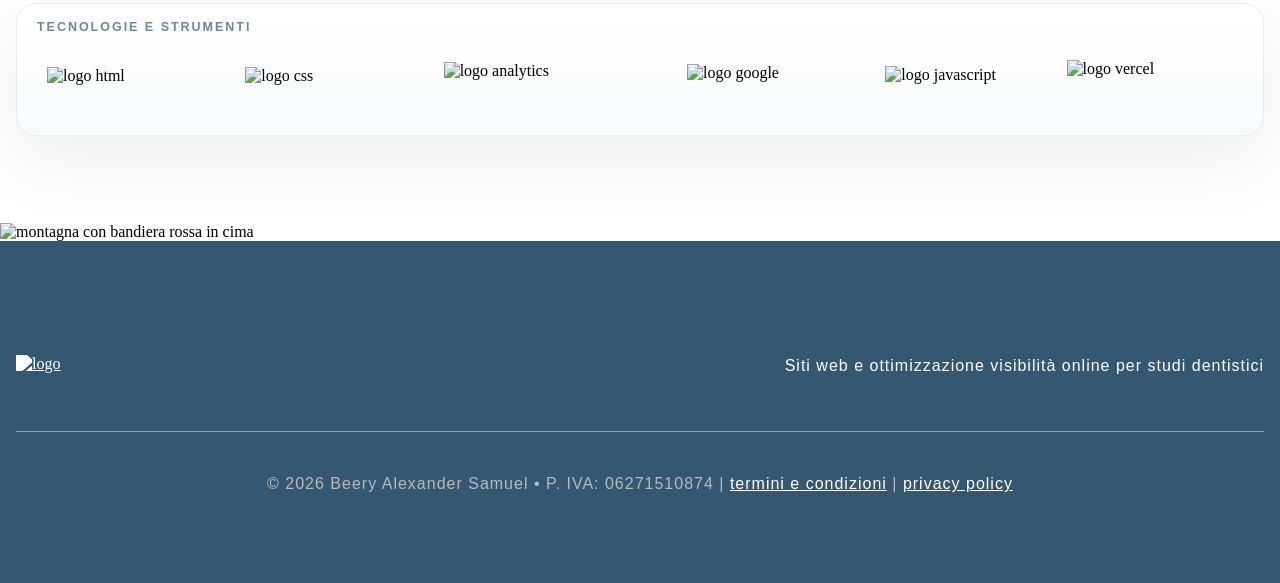
==== commit 257e23eb: "seo aggiunte" ====
--- a/index.html
+++ b/index.html
@@ -3,7 +3,10 @@
    <head>
       <meta charset="UTF-8">
       <meta name="viewport" content="width=device-width, initial-scale=1.0">
+      <!-- SEO -->
       <title>Migliora la Visibilità del tuo Studio Dentistico | DentistaStudioWeb</title>
+      <meta name="description" content="Creiamo siti web professionali e ottimizzati SEO per studi dentistici. Aiutiamo i dentisti a comparire su Google, aumentare la visibilità locale e ottenere più appuntamenti da nuovi pazienti." />
+      <meta name="robots" content="index, follow">
       <!-- style -->
       <link rel="stylesheet" href="css/style.css" type="text/css">
       <link rel="stylesheet" href="css/globals.css" type="text/css">
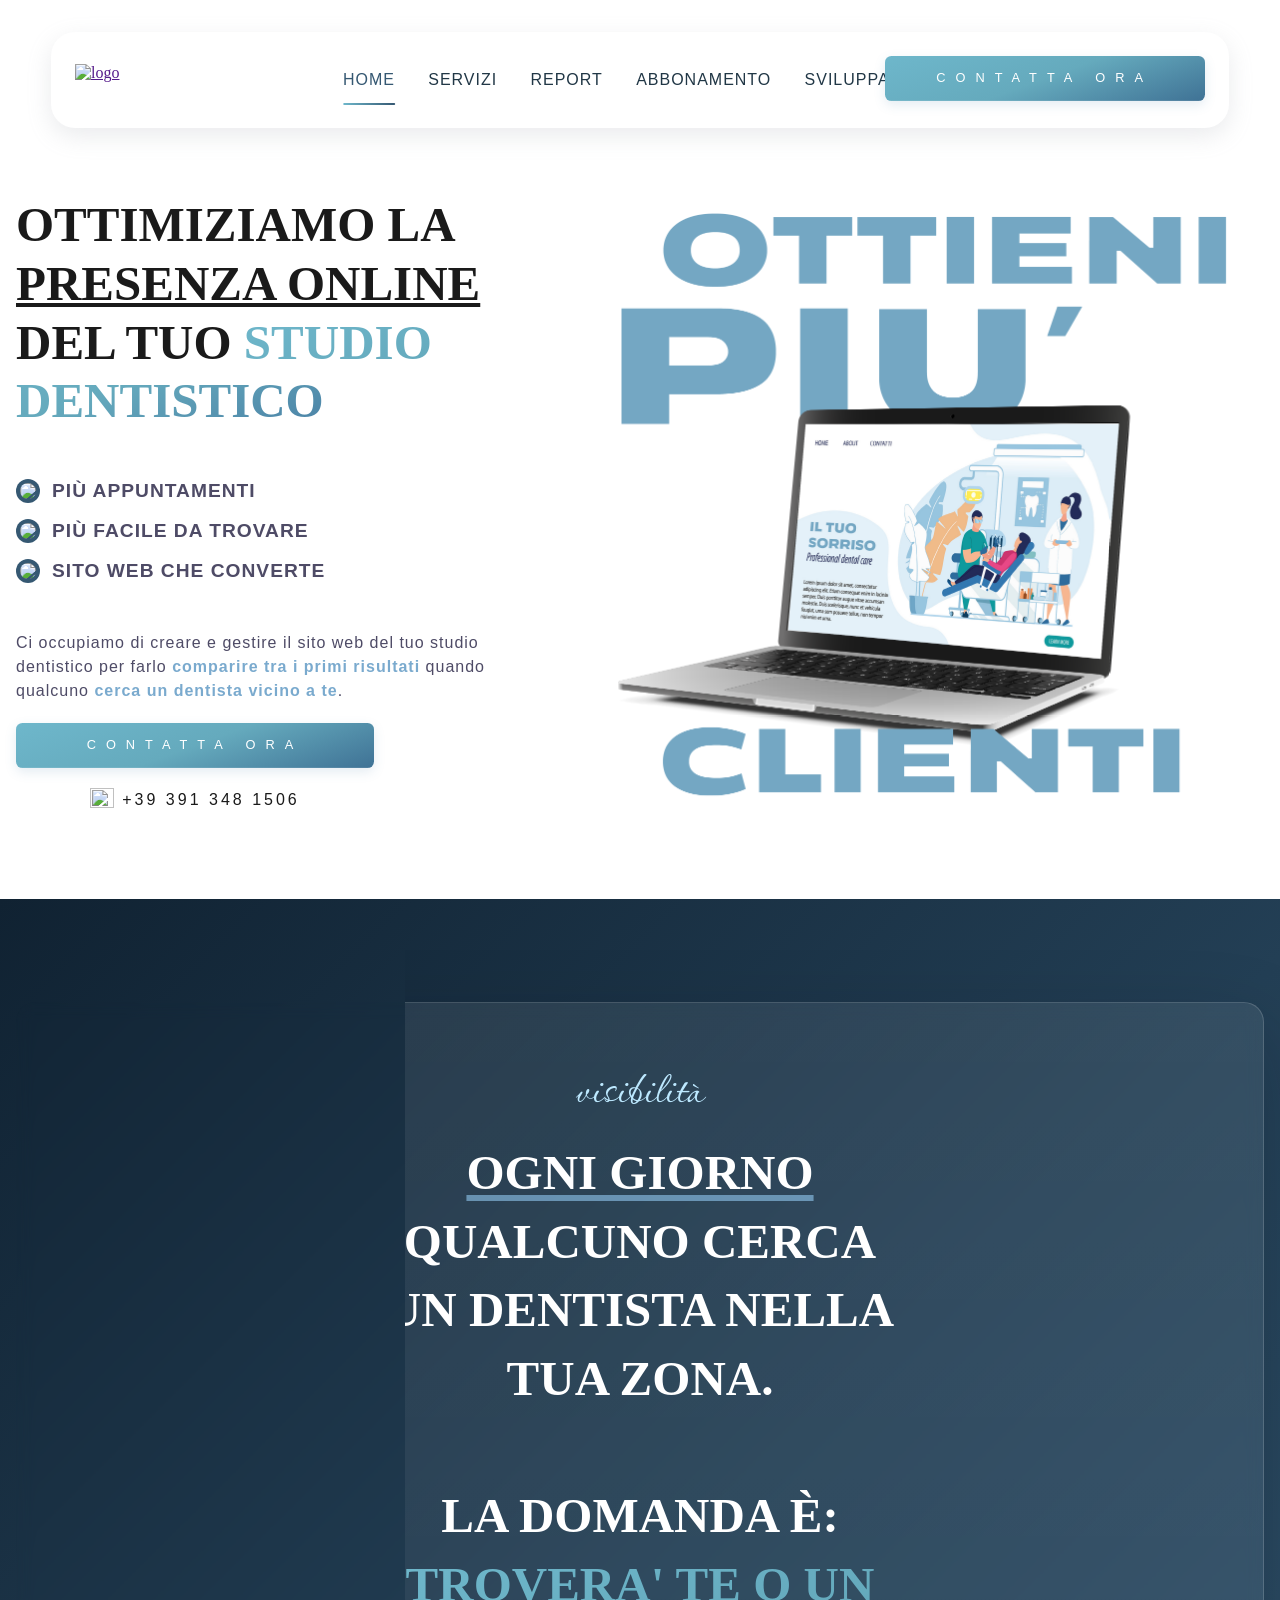
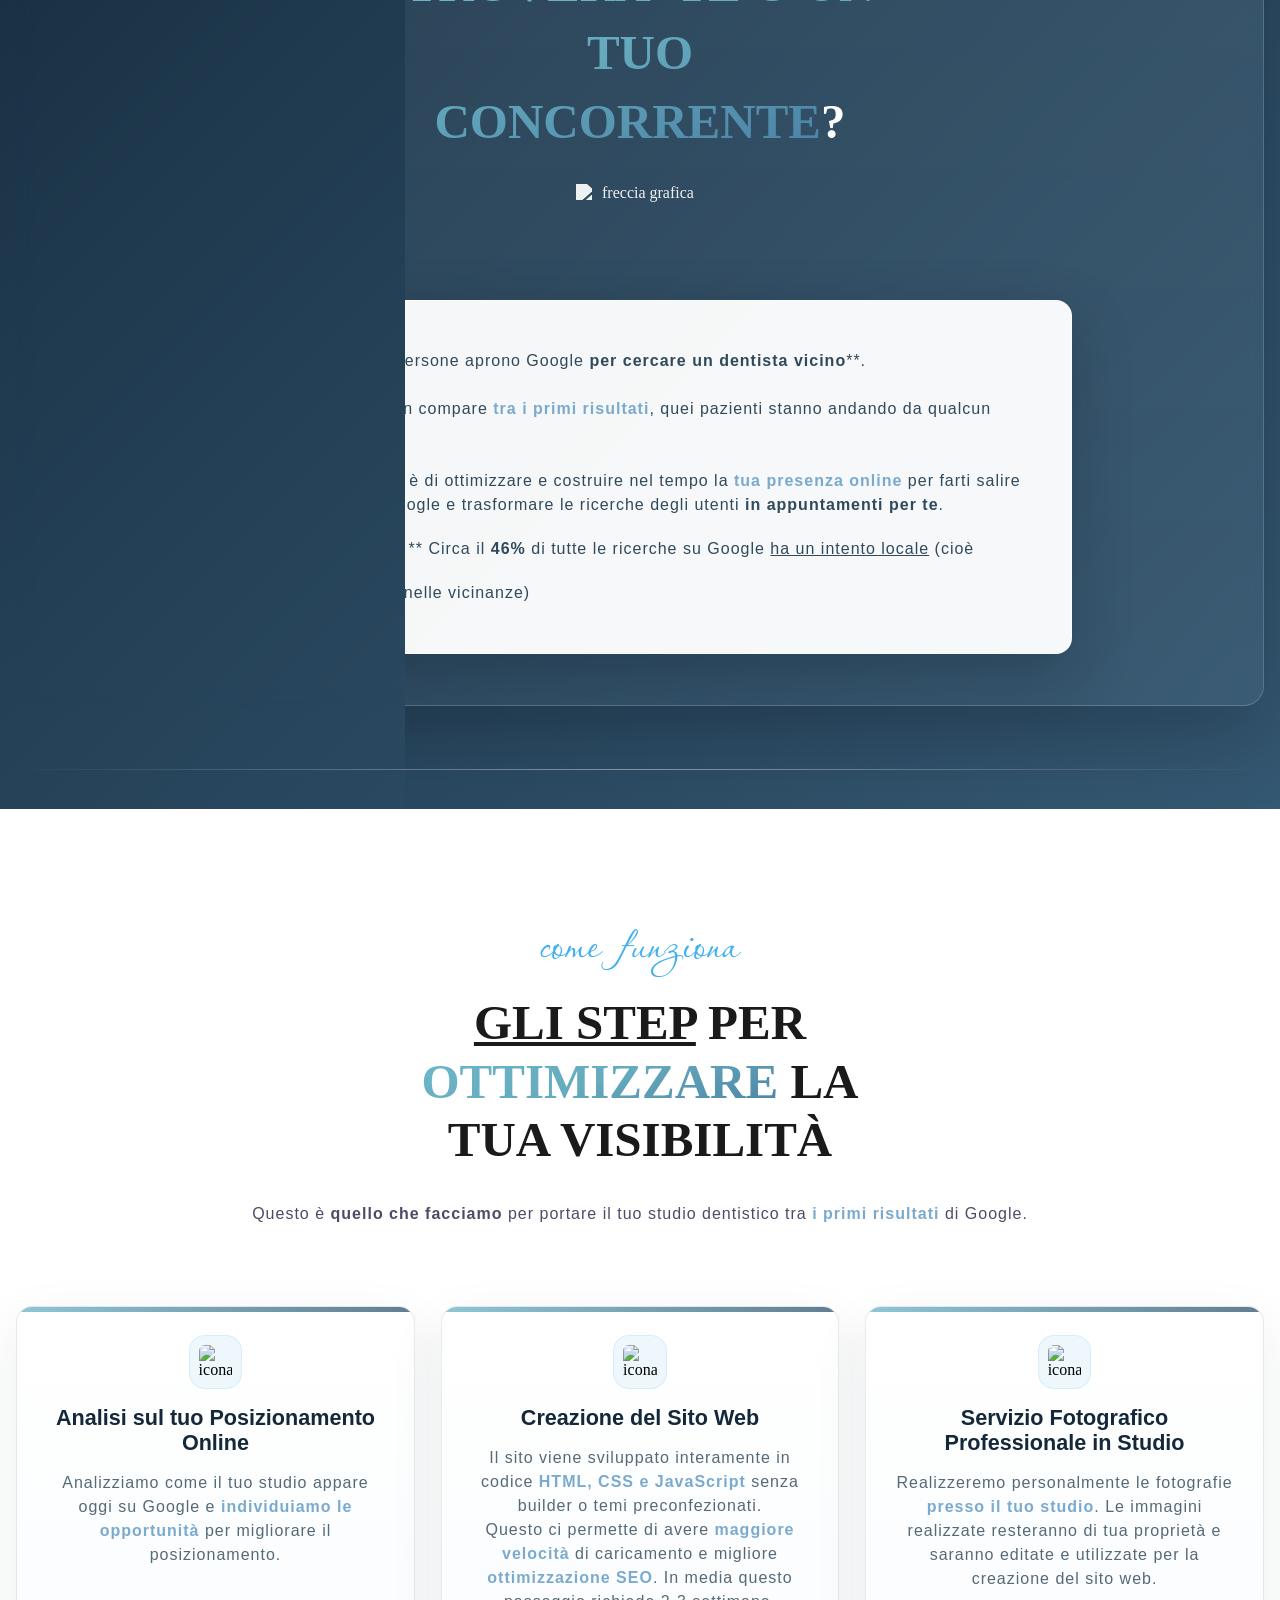
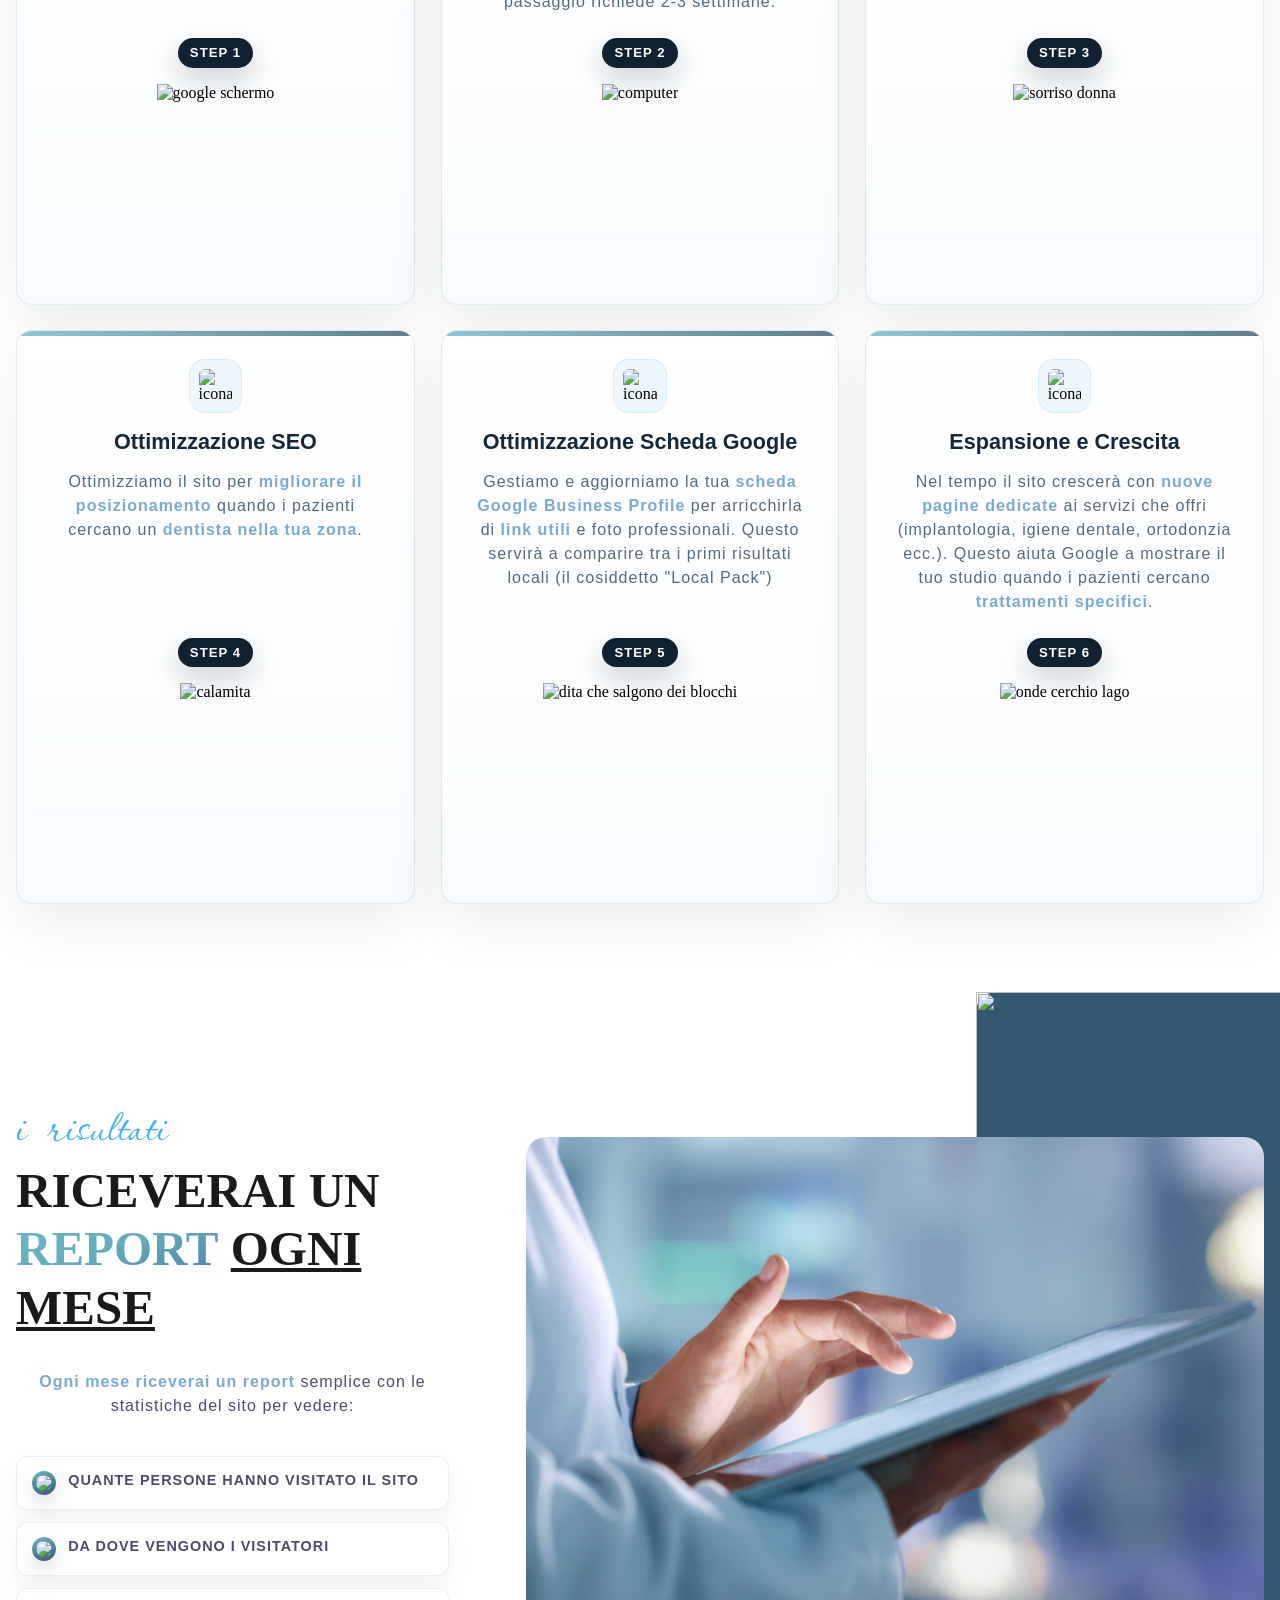
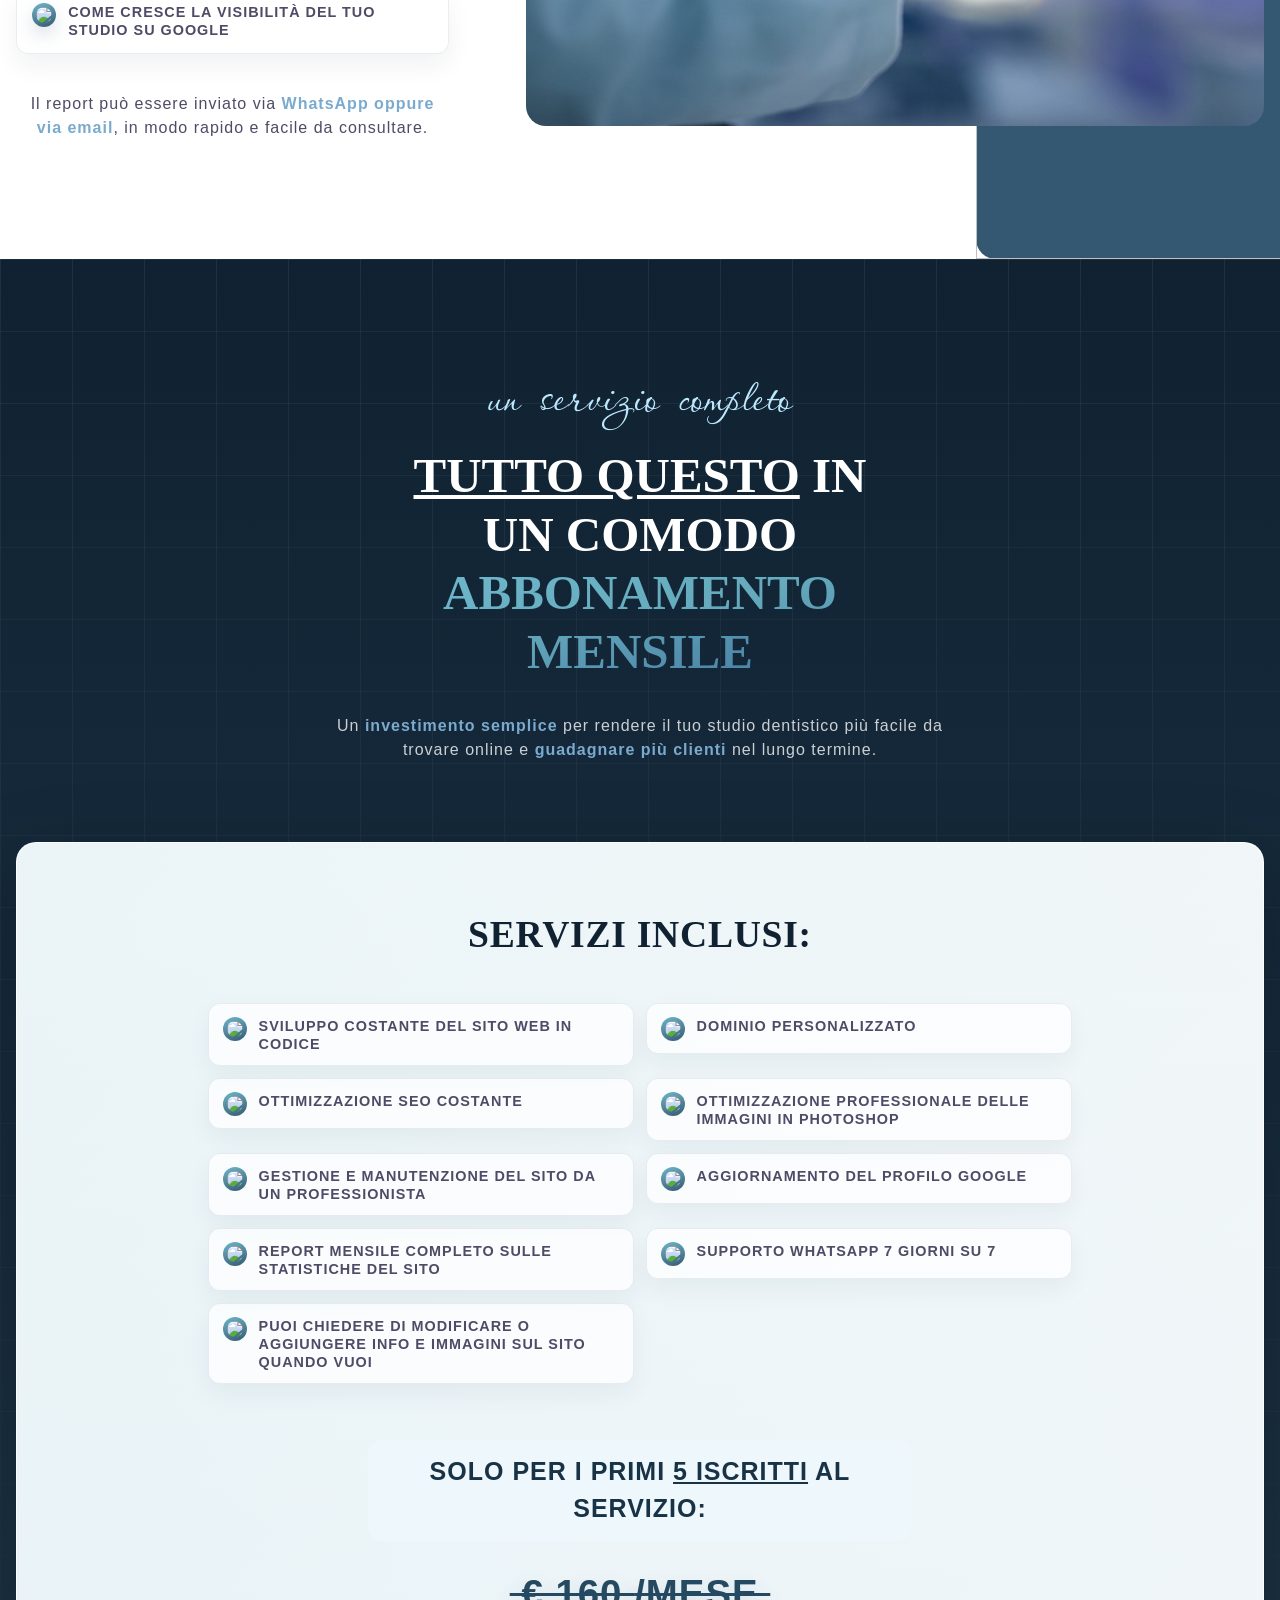
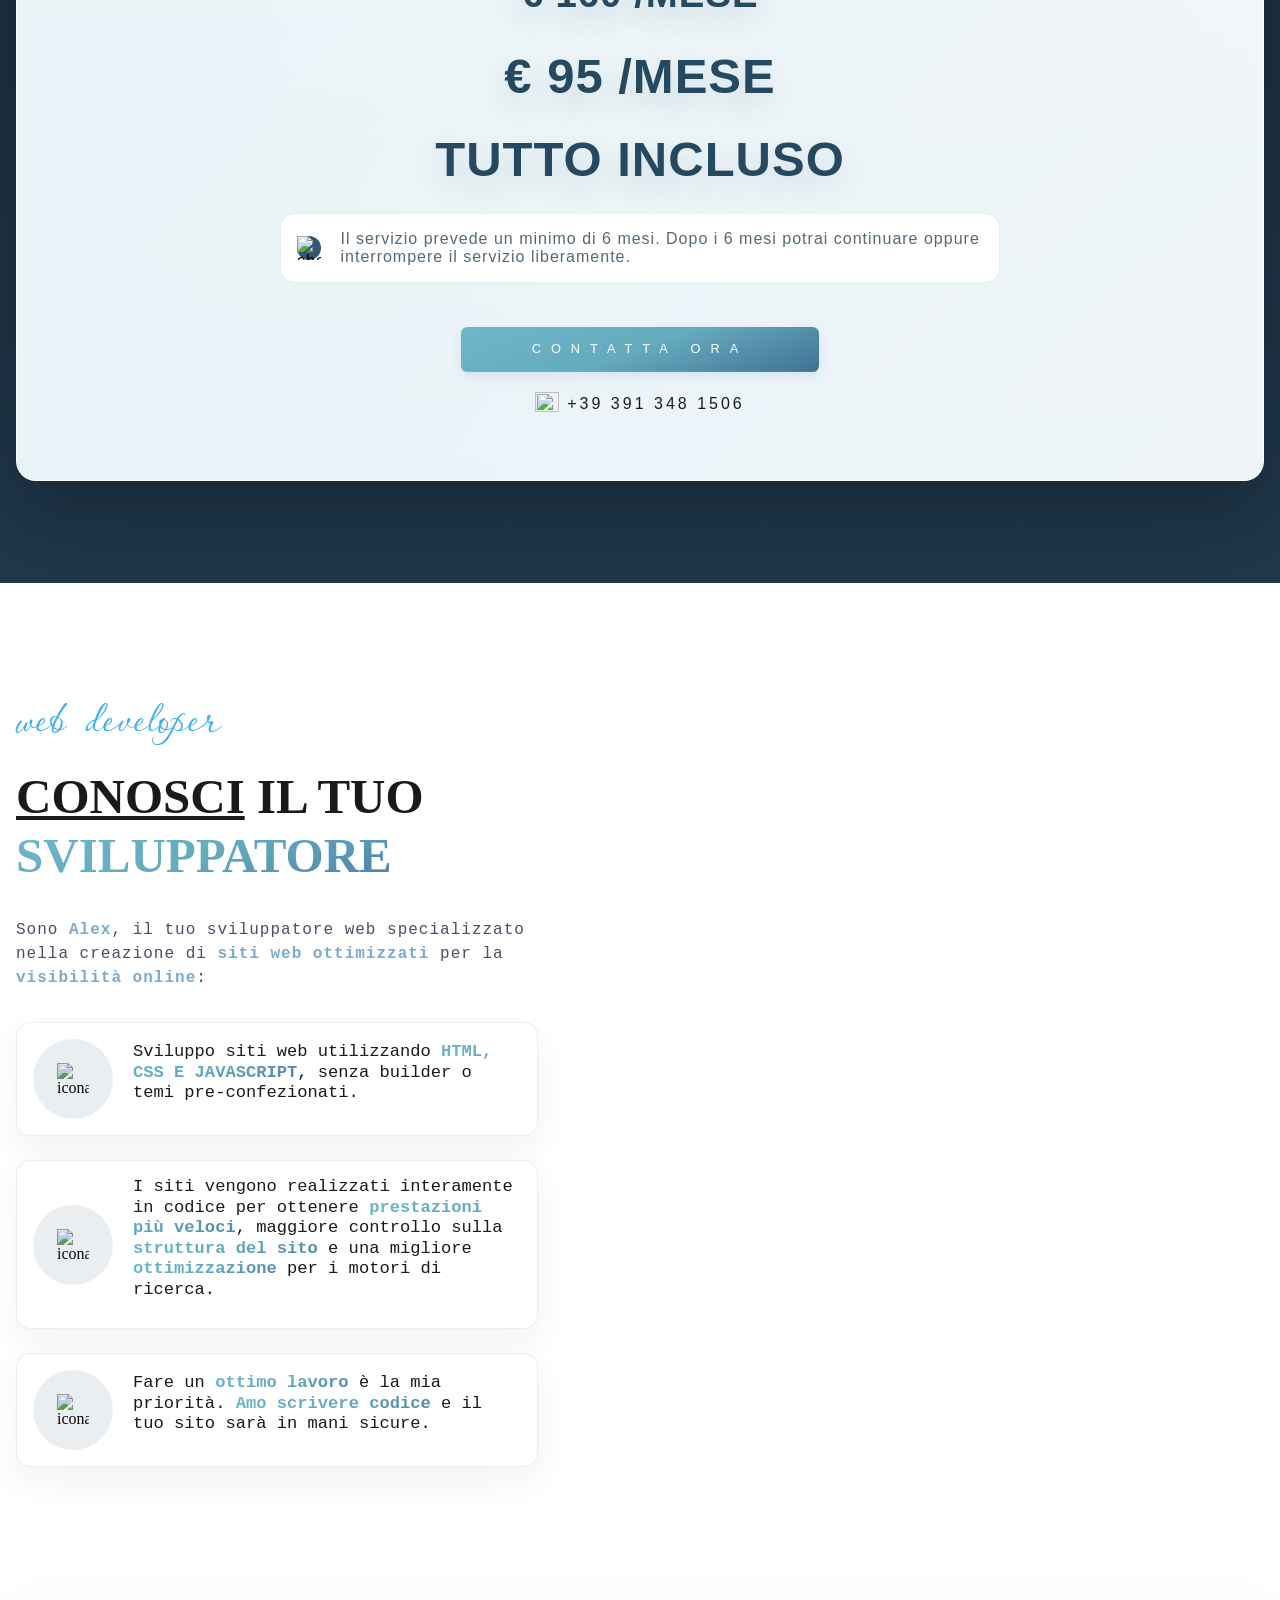
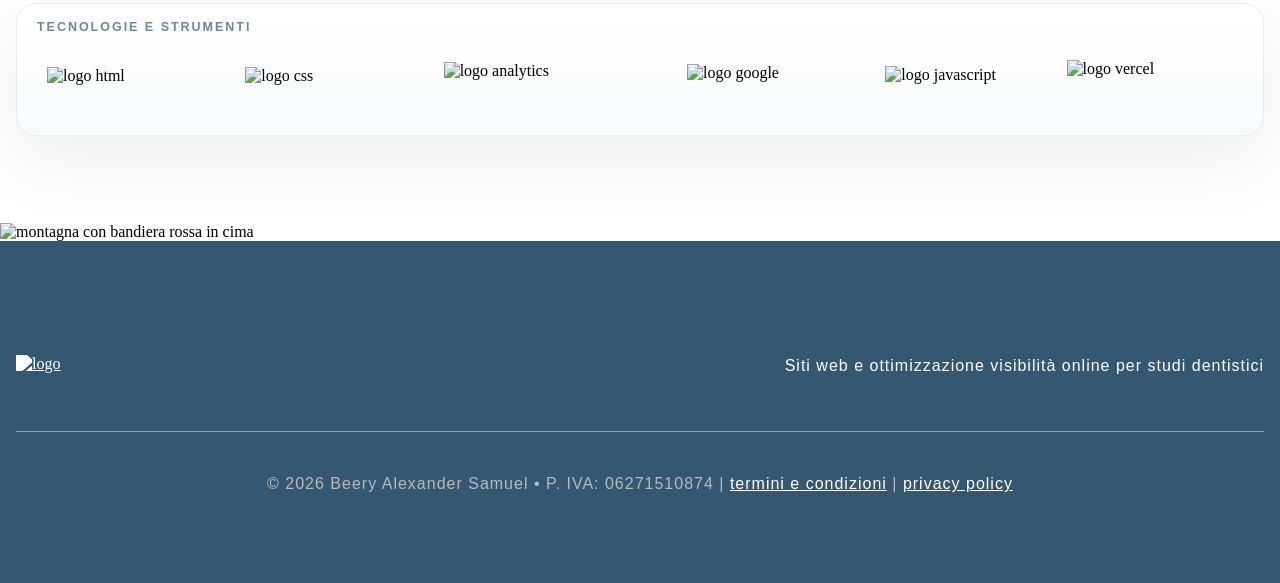
==== commit 80081bc6: "testo foto + termini e privacy editing" ====
--- a/index.html
+++ b/index.html
@@ -256,10 +256,15 @@
                   <!-- ottimizzazione immagini -->
                   <li class="cs-item">
                      <img class="cs-icon" src="images/icona-servizi03.png" alt="icona" width="20" height="20" loading="lazy" decoding="async">
-                     <h3 class="cs-h3">Cura delle Immagini del tuo Studio</h3>
+                     <!-- <h3 class="cs-h3">Cura delle Immagini del tuo Studio</h3>
                      <p class="cs-item-text">
                         Ti chiederemo di inviarci le <span class="primarylight">foto del tuo studio</span>, via WhatsApp, in modo da poterle ottimizzare, renderle più 
                         professionali e caricarle all&apos;interno del sito.
+                     </p> -->
+                     <h3 class="cs-h3">Servizio Fotografico Professionale in Studio</h3>
+                     <p class="cs-item-text">
+                        Realizzeremo personalmente le fotografie <span class="primarylight">presso il tuo studio</span>. Le immagini 
+                        realizzate resteranno di tua proprietà e saranno editate e utilizzate per la creazione del sito web.
                      </p>
                      <div class="cs-number-wrapper">
                         <span class="cs-number">STEP 3</span>
@@ -440,7 +445,7 @@
                      <span class="cs-plan">SOLO PER I PRIMI <u>5 ISCRITTI</u> AL SERVIZIO:</span>
                      <span class="cs-price"><del class="cs-price-removed">&nbsp;€ 160&nbsp;<span class="cs-price-small">/MESE&nbsp;</span></del></span>
                      <span class="cs-price">€ 95&nbsp;<span class="cs-price-small">/MESE</span></span>
-                     <span class="cs-price">PER SEMPRE</span>
+                     <span class="cs-price">TUTTO INCLUSO</span>
                      <div class="disclaimer">
                         <picture class="cs-check-wrapper">
                            <img class="cs-check" src="https://nyc3.digitaloceanspaces.com/csimages2/Images/Icons/white-check.svg" alt="check" height="24" width="24" loading="lazy" decoding="async" />
